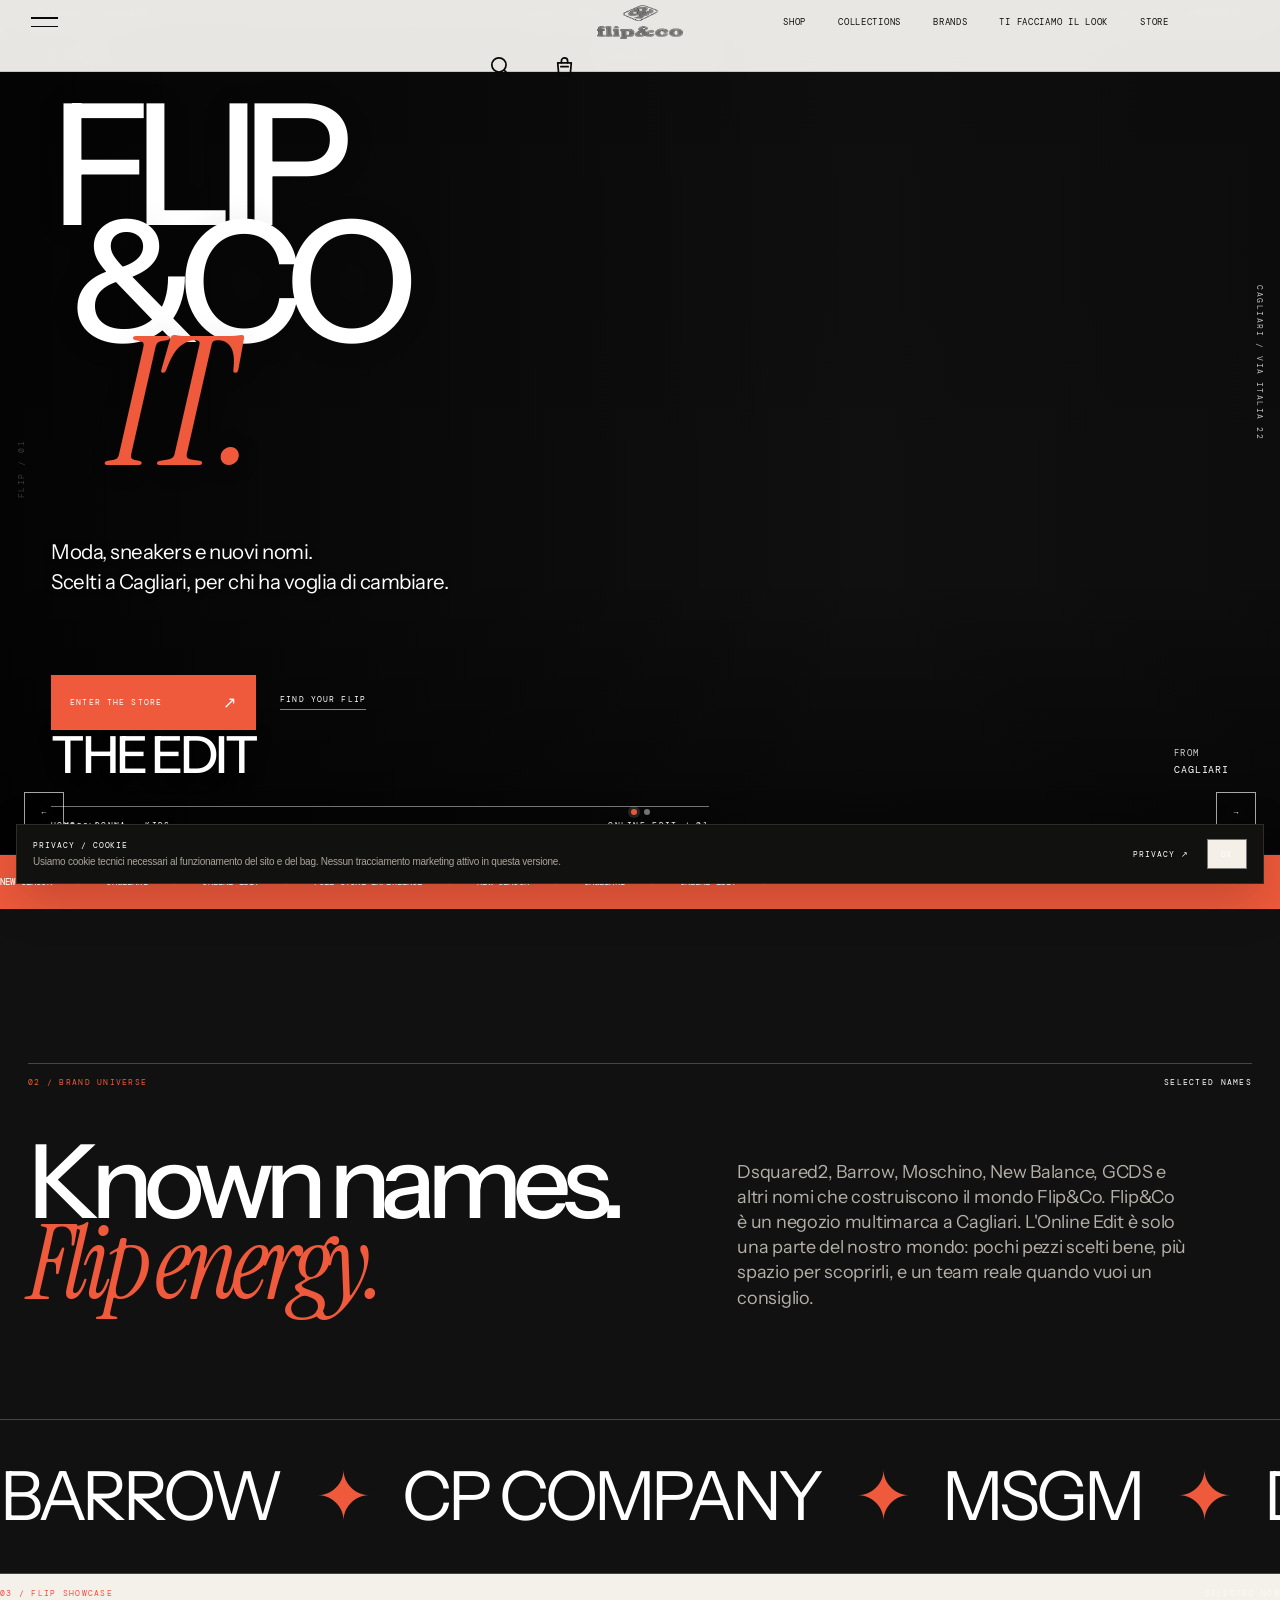
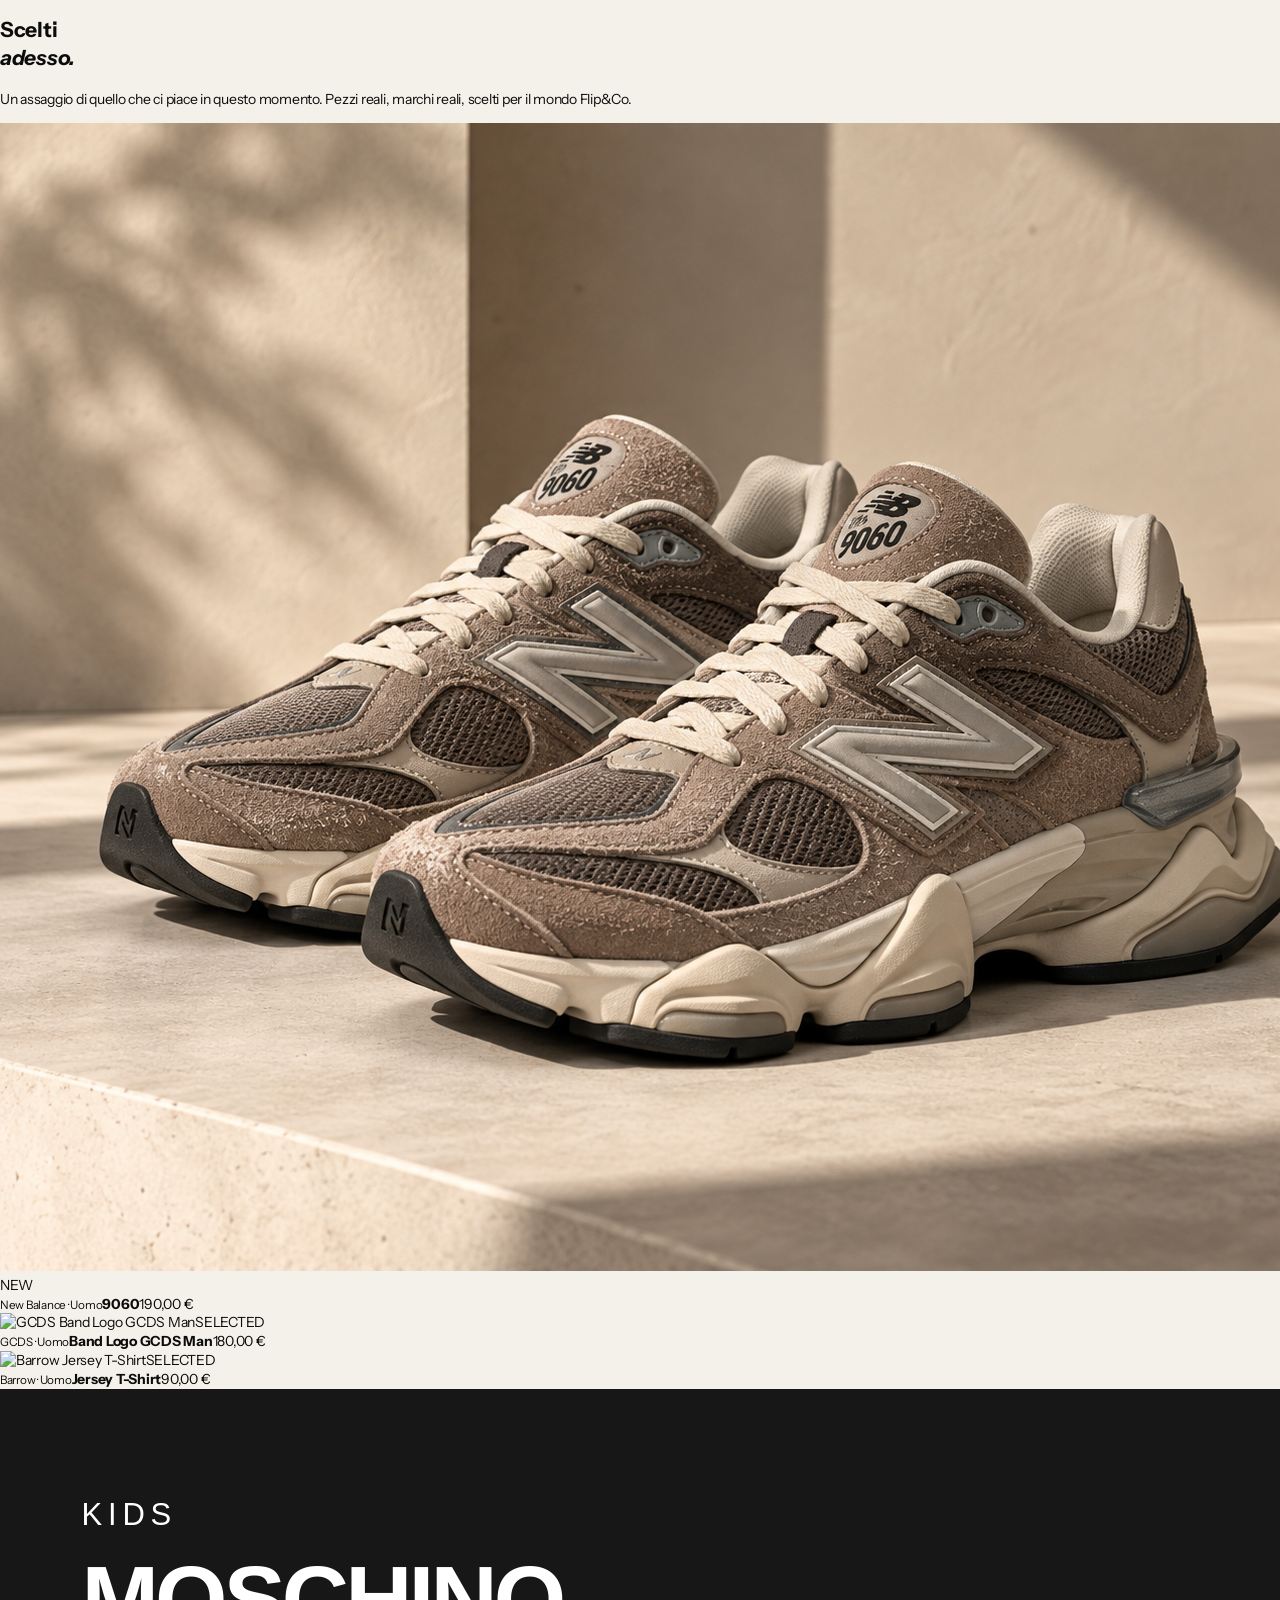
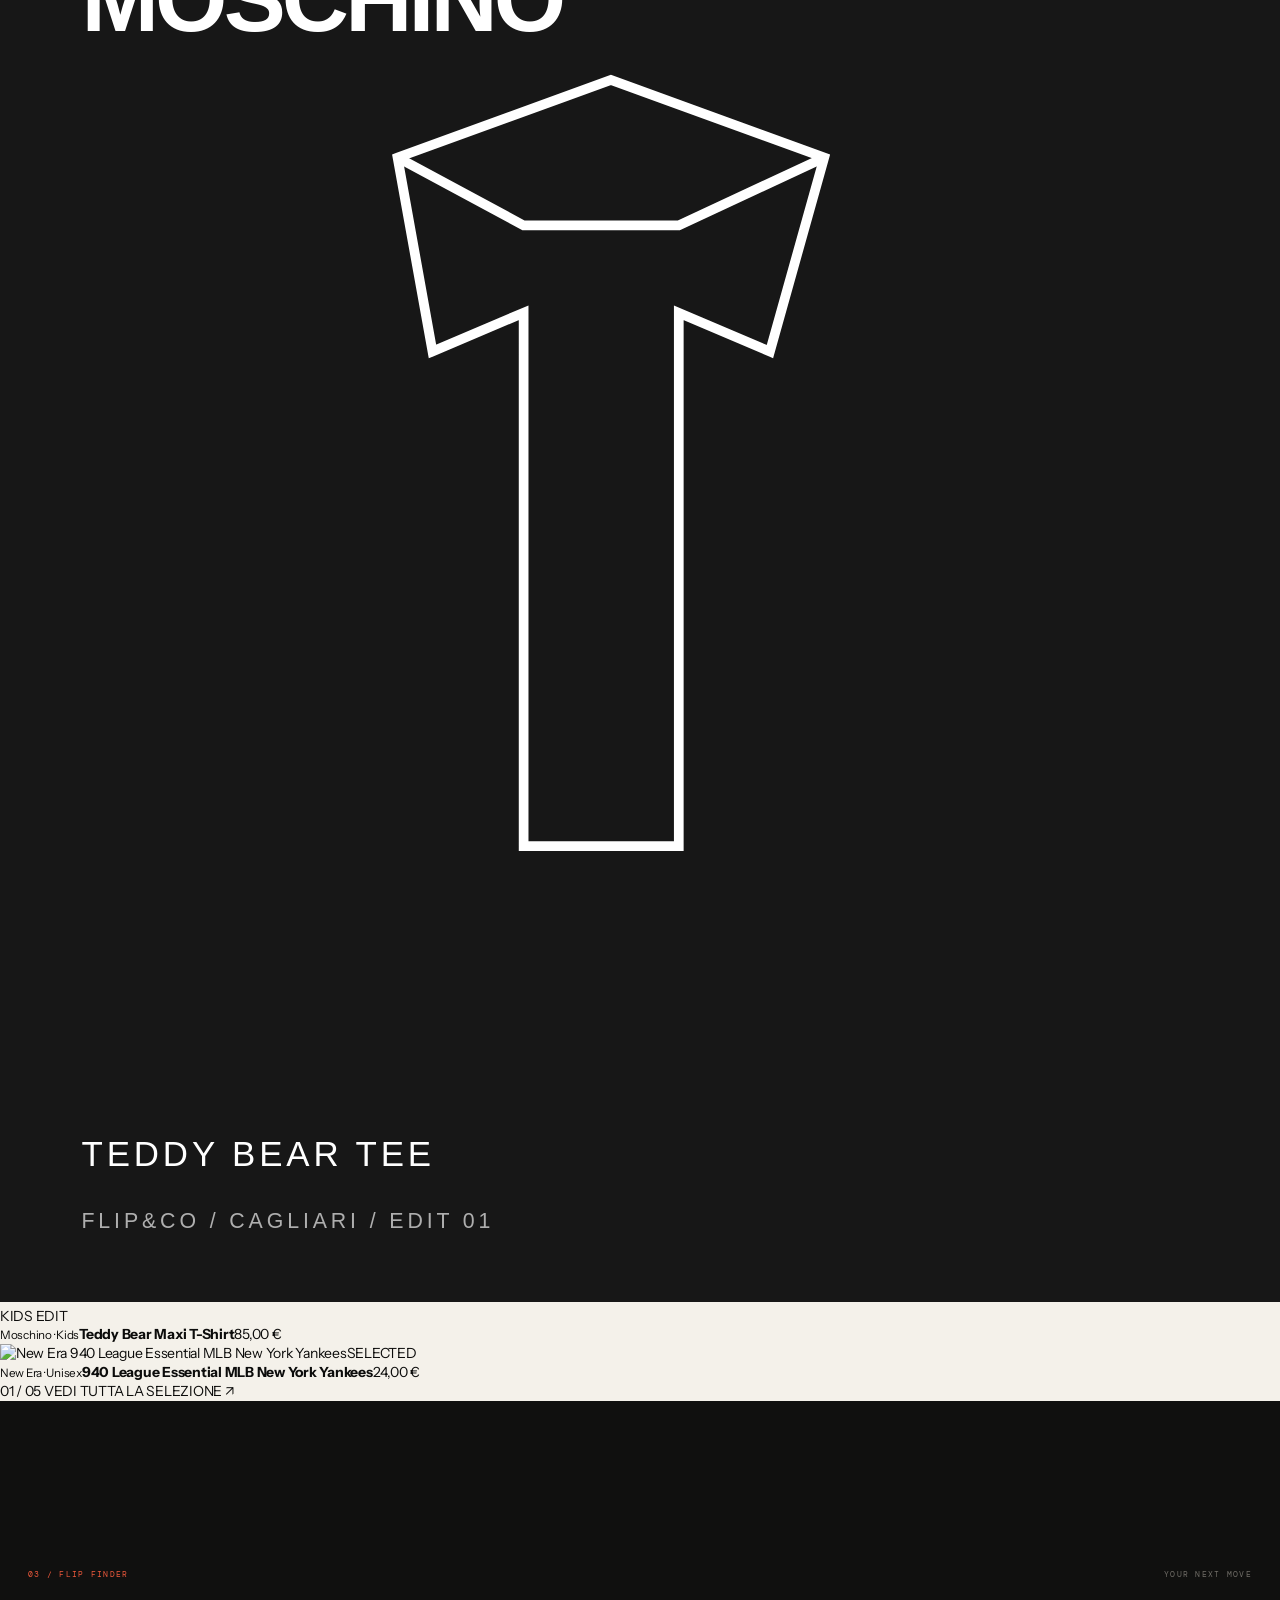
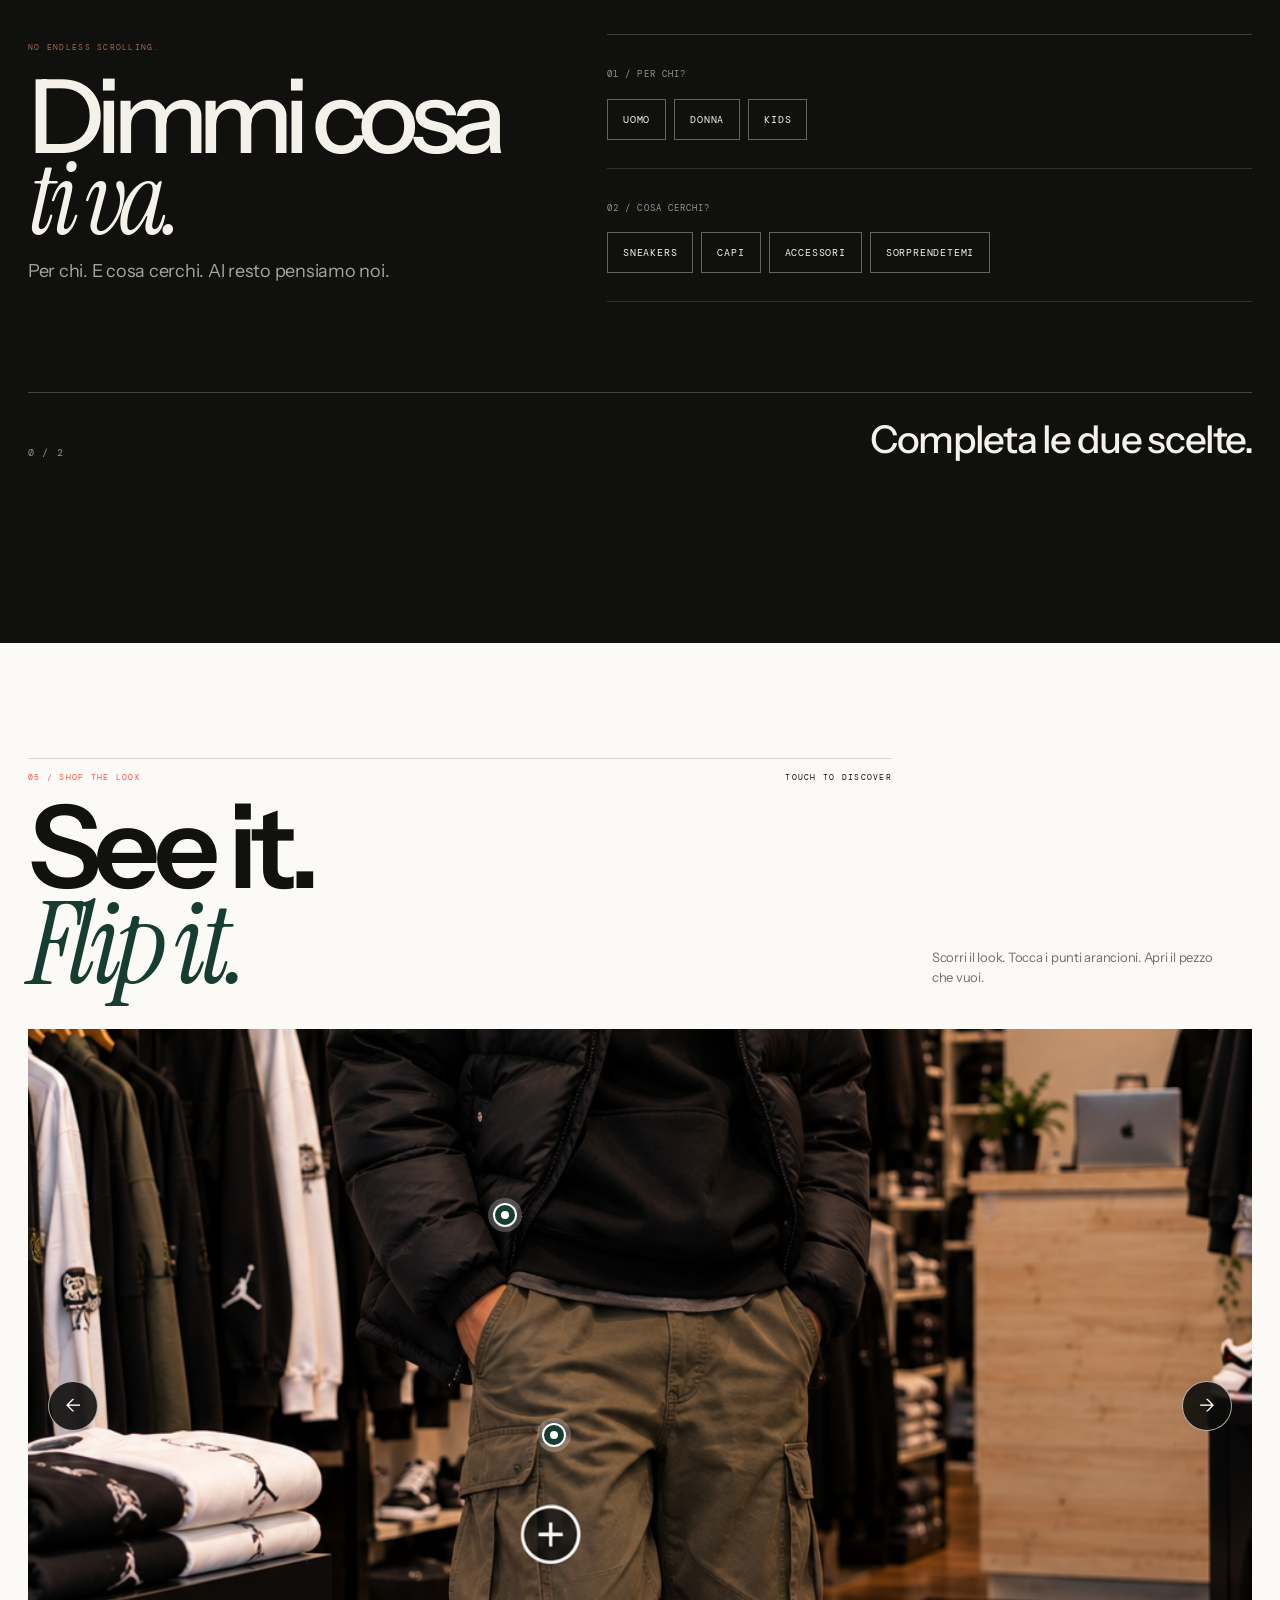
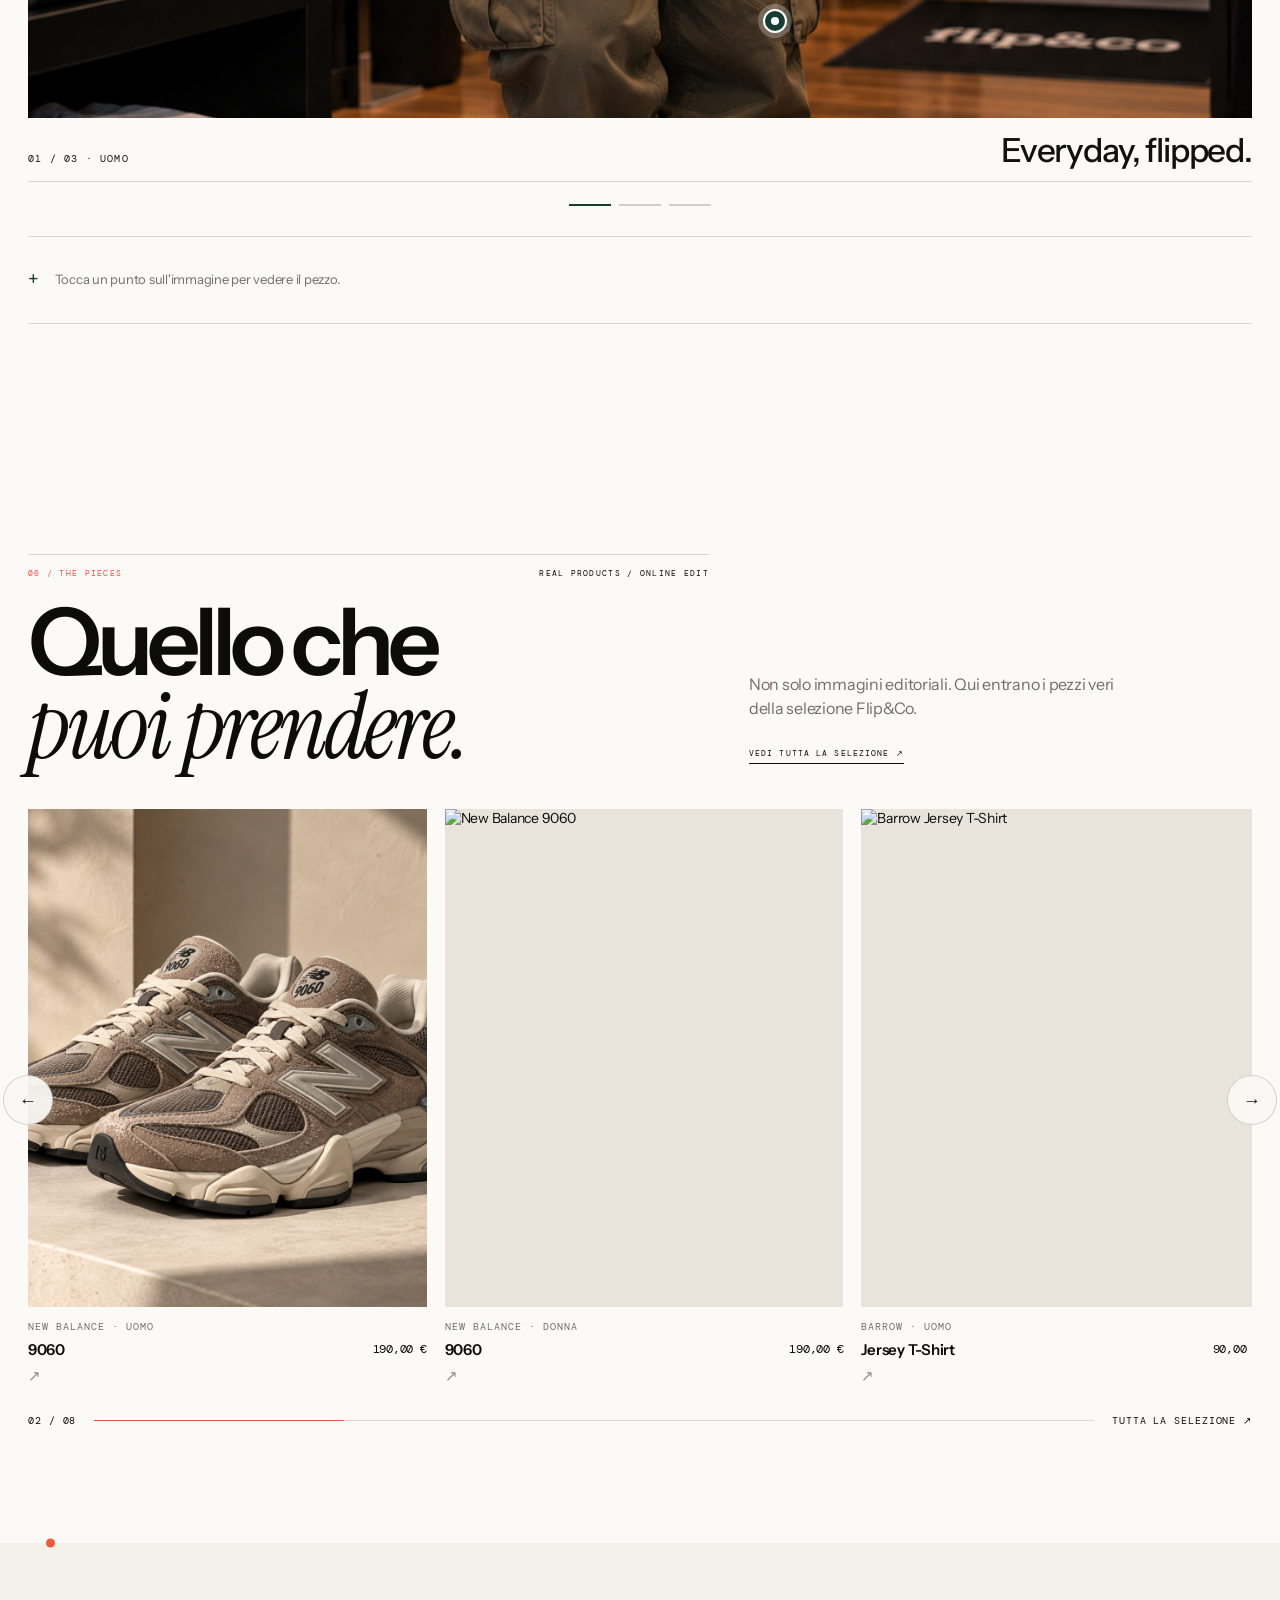
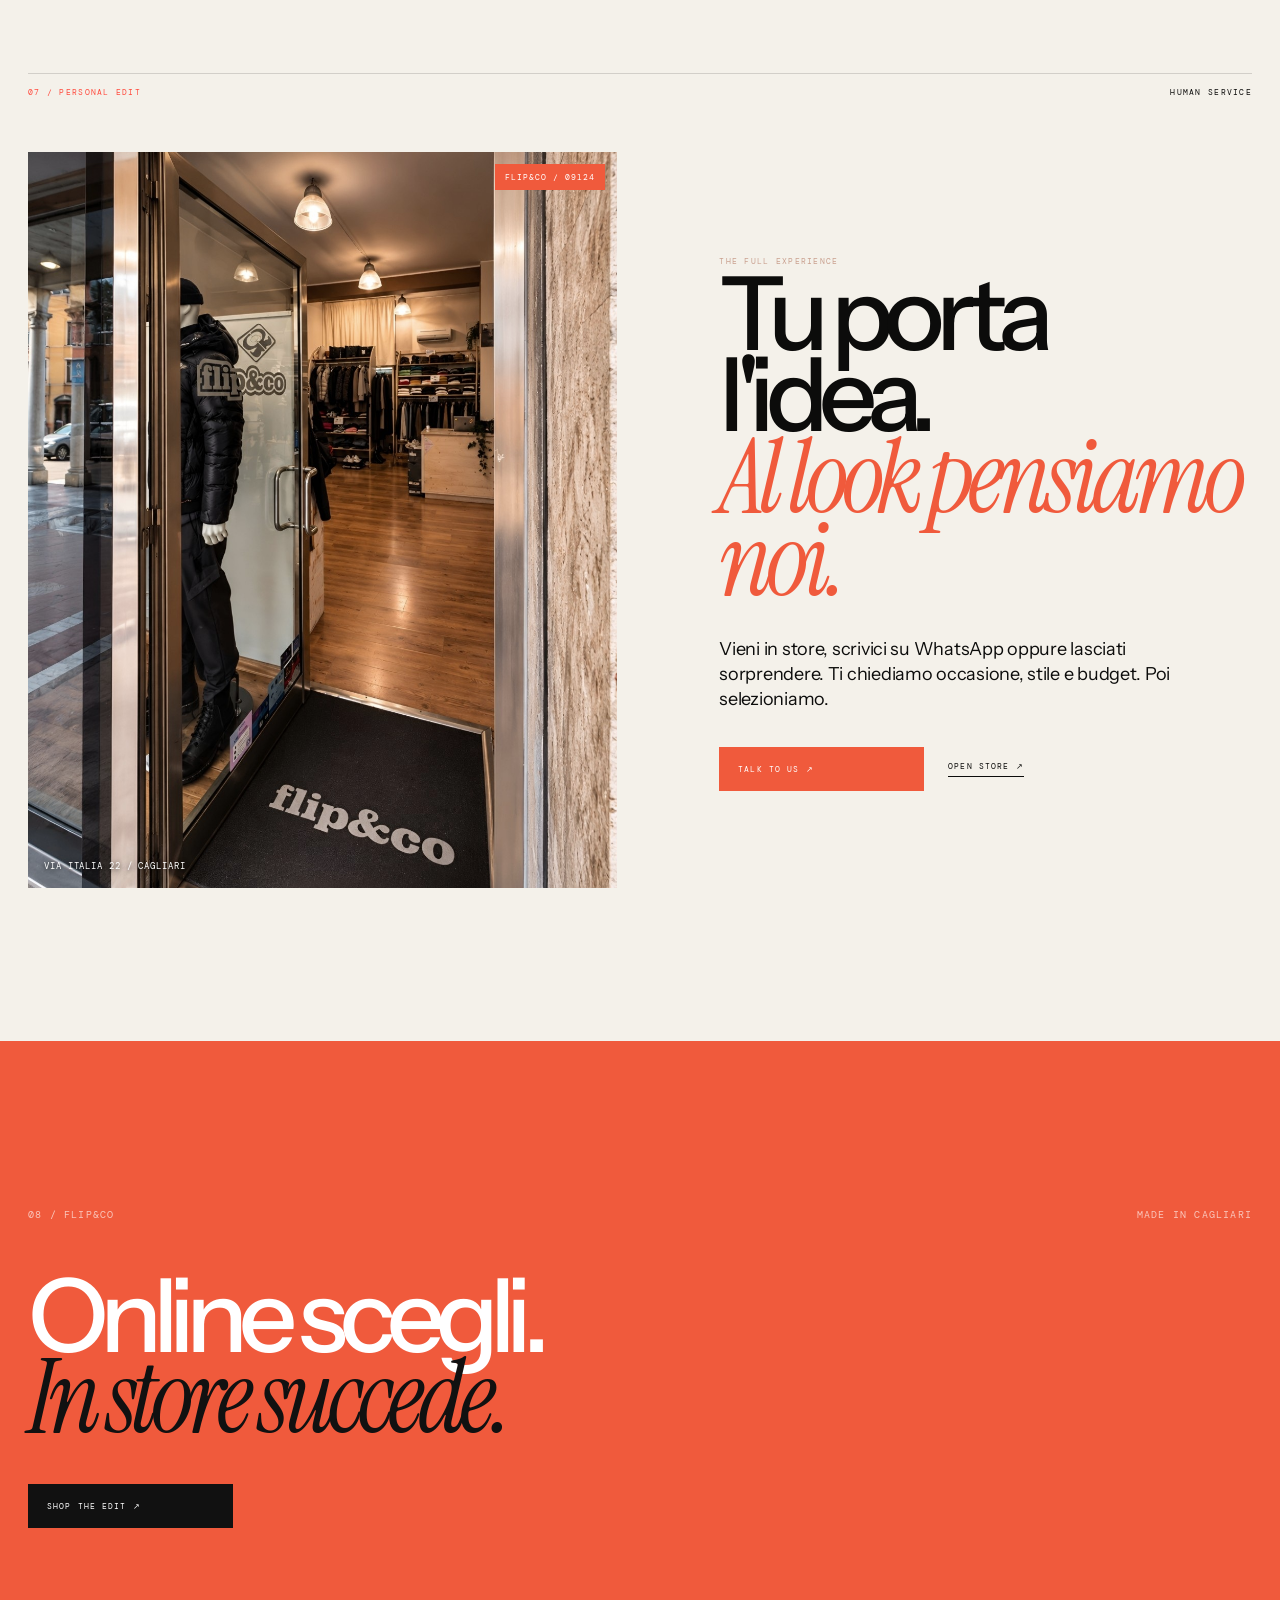
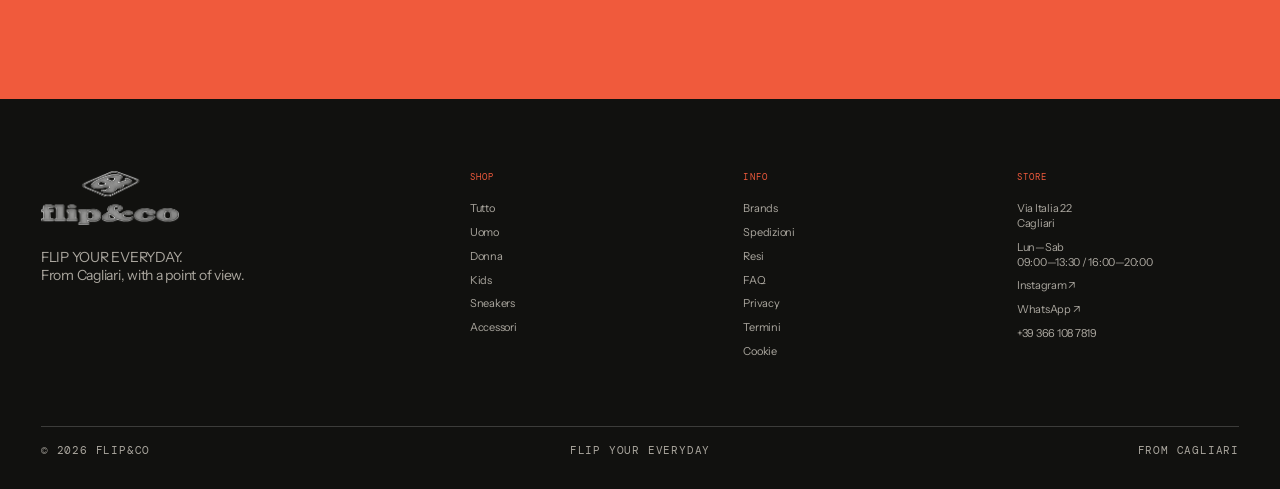
==== index.html @ a138a9e0 "Add files via upload" ====
<!DOCTYPE html>

<html lang="it">
<head>
<meta charset="utf-8"/><meta content="width=device-width,initial-scale=1,viewport-fit=cover" name="viewport"/>
<meta content="#f1eee7" name="theme-color"/><meta content="Flip&amp;Co Cagliari — moda, sneakers e nuovi nomi scelti con un punto di vista preciso." name="description"/>
<title>Flip&amp;Co — Cagliari / Flip your everyday.</title>
<link href="styles.css?v=52.6" rel="stylesheet"/><link href="home-v3.css?v=53.3" rel="stylesheet"/>
<meta content="Flip&amp;Co — Cagliari / Flip your everyday." property="og:title"/><meta content="Flip&amp;Co Cagliari — moda, sneakers e nuovi nomi scelti con un punto di vista preciso." property="og:description"/><meta content="website" property="og:type"/></head>
<body class="flip29-home" data-page="home">
<div id="siteHeader"></div>

<main>

<section class="f29-hero" id="top">
<div class="f29-hero-left">
<div class="f29-overline"><span>FLIP&amp;CO</span><span>CAGLIARI / ITALIA</span></div>
<div class="f29-hero-title"><span>FLIP</span><span>&amp;CO</span><em>IT.</em></div>
<p class="f29-hero-lead">Moda, sneakers e nuovi nomi.<br>Scelti a Cagliari, per chi ha voglia di cambiare.</p>
<div class="f29-hero-actions"><a class="f29-btn" href="shop.html">ENTER THE STORE <i>↗</i></a><a class="f29-textlink" href="#finder">FIND YOUR FLIP</a></div>
<div class="f29-hero-meta"><span>UOMO · DONNA · KIDS</span><span>ONLINE EDIT / 01</span></div><a class="f32-scroll" href="#finder"><span>SCROLL</span><i>↓</i></a>
</div>
<div class="f29-showcase" id="heroShowcase">
<div class="f29-showcase-top"><span>FLIP / 01</span><span id="heroIndex">01 / 02</span></div>
<a class="f29-showcase-image" href="shop.html" id="heroLink"><img alt="Flip&amp;Co editorial" id="heroImg" src="assets/editorial/home/flipco-uomo.jpg"/></a>
<div class="f29-showcase-caption"><div><small id="heroBrand">FLIP&amp;CO</small><strong id="heroName">THE EDIT</strong></div><div><small>FROM</small><b id="heroPrice">CAGLIARI</b></div></div>
<div class="f29-showcase-controls"><button aria-label="Precedente" id="heroPrev">←</button><div><i class="active"></i><i></i></div><button aria-label="Successivo" id="heroNext">→</button></div>
</div>
</section>
<div class="f29-ticker"><div>NEW SEASON <b>✦</b> CAGLIARI <b>✦</b> ONLINE EDIT <b>✦</b> FULL STORE EXPERIENCE <b>✦</b> NEW SEASON <b>✦</b> CAGLIARI <b>✦</b> ONLINE EDIT <b>✦</b></div></div>
<section class="f29-brand-wall">
<div class="wrap"><div class="f29-label f29-label-light"><span>02 / BRAND UNIVERSE</span><span>SELECTED NAMES</span></div><div class="f29-brand-intro"><h2>Known names.<br/><em>Flip energy.</em></h2><p>Dsquared2, Barrow, Moschino, New Balance, GCDS e altri nomi che costruiscono il mondo Flip&amp;Co. Flip&amp;Co è un negozio multimarca a Cagliari. L'Online Edit è solo una parte del nostro mondo: pochi pezzi scelti bene, più spazio per scoprirli, e un team reale quando vuoi un consiglio.</p></div></div>
<div class="f29-marquee"><div>BARROW <i>✦</i> CP COMPANY <i>✦</i> MSGM <i>✦</i> DSQUARED2 <i>✦</i> MOSCHINO <i>✦</i> NEW BALANCE <i>✦</i> GCDS <i>✦</i> NEW ERA <i>✦</i> PINKO <i>✦</i> </div></div>
</section>
</div>

<section class="f52-showcase" id="flipShowcase">
<div class="f52-showcase-inner">
  <div class="f52-showcase-head">
    <div class="f29-label f29-label-light"><span>03 / FLIP SHOWCASE</span><span>SELECTED NOW</span></div>
    <div class="f52-showcase-title">
      <h2>Scelti<br/><em>adesso.</em></h2>
      <p>Un assaggio di quello che ci piace in questo momento. Pezzi reali, marchi reali, scelti per il mondo Flip&amp;Co.</p>
    </div>
  </div>
  <div class="f52-showcase-viewport" aria-label="Flip Showcase">
    <div class="f52-showcase-grid" id="flipShowcaseGrid"></div>
  </div>
  <div class="f52-showcase-foot">
    <span id="flipShowcaseCount">01 / 05</span>
    <a href="shop.html">VEDI TUTTA LA SELEZIONE ↗</a>
  </div>
</div>
</section>

<section class="f29-finder" id="finder"><div class="wrap"><div class="f29-label f29-label-light"><span>03 / FLIP FINDER</span><span>YOUR NEXT MOVE</span></div><div class="f29-finder-grid"><div><p class="f29-mini">NO ENDLESS SCROLLING.</p><h2>Dimmi cosa<br/><em>ti va.</em></h2><p>Per chi. E cosa cerchi. Al resto pensiamo noi.</p></div><div class="f29-finder-ui"><div class="f29-fstep"><span>01 / PER CHI?</span><div data-finder="audience"><button data-value="Uomo">UOMO</button><button data-value="Donna">DONNA</button><button data-value="Kids">KIDS</button></div></div><div class="f29-fstep"><span>02 / COSA CERCHI?</span><div data-finder="need"><button data-value="sneaker">SNEAKERS</button><button data-value="apparel">CAPI</button><button data-value="accessory">ACCESSORI</button><button data-value="all">SORPRENDETEMI</button></div></div></div></div><div aria-live="polite" class="f29-result" id="finderResult"><div class="f29-result-head"><small>0 / 2</small><strong>Completa le due scelte.</strong></div><div class="f29-finder-selection" id="finderSelection"></div></div></div></section>

<section class="flip-lookbook" id="shop-the-look" aria-labelledby="shopLookTitle">
  <div class="wrap">
    <div class="flip-lookbook-head">
      <div>
        <div class="f29-label"><span>05 / SHOP THE LOOK</span><span>TOUCH TO DISCOVER</span></div>
        <h2 id="shopLookTitle">See it.<br><em>Flip it.</em></h2>
      </div>
      <p class="flip-lookbook-intro">Scorri il look. Tocca i punti arancioni. Apri il pezzo che vuoi.</p>
    </div>

    <div class="flip-lookbook-stage">
      <button class="flip-look-arrow flip-look-prev" type="button" aria-label="Look precedente">←</button>

      <div class="flip-look-viewport" data-lookbook>
        <div class="flip-look-track">
          <article class="flip-look-slide is-active" data-look="0" aria-label="Look Uomo">
            <div class="flip-look-image">
              <img src="assets/editorial/shop-the-look/look-uomo.jpg" alt="Look uomo" draggable="false">
              <button class="flip-hotspot" style="left:39%;top:27%" type="button" data-product-id="BARROW-TEE-01" aria-label="Scopri Barrow Jersey T-Shirt"></button>
              <button class="flip-hotspot" style="left:43%;top:59%" type="button" data-product-id="FLI-GCDS-BAND-MAN" aria-label="Scopri GCDS Band Logo"></button>
              <button class="flip-hotspot" style="left:61%;top:86%" type="button" data-product-id="NB9060-ERC" aria-label="Scopri New Balance 9060"></button>
            </div>
            <div class="flip-look-caption">
              <span>01 / 03 · UOMO</span>
              <strong>Everyday, flipped.</strong>
            </div>
          </article>

          <article class="flip-look-slide" data-look="1" aria-label="Look Donna">
            <div class="flip-look-image">
              <img src="assets/editorial/shop-the-look/look-donna.jpg" alt="Look donna" draggable="false">
              <button class="flip-hotspot" style="left:38%;top:39%" type="button" data-product-id="BARROW-DENIM-01" aria-label="Scopri Barrow Denim"></button>
              <button class="flip-hotspot" style="left:68%;top:60%" type="button" data-product-id="FLI-PINKO-LOVE-BAG" aria-label="Scopri Pinko Love Bag"></button>
              <button class="flip-hotspot" style="left:29%;top:77%" type="button" data-product-id="NB9060-ALP" aria-label="Scopri New Balance 9060"></button>
            </div>
            <div class="flip-look-caption">
              <span>02 / 03 · DONNA</span>
              <strong>Make it yours.</strong>
            </div>
          </article>

          <article class="flip-look-slide" data-look="2" aria-label="Look Kids">
            <div class="flip-look-image">
              <img src="assets/editorial/home/flipco-kids.jpg" alt="Look kids" draggable="false">
              <button class="flip-hotspot" style="left:45%;top:39%" type="button" data-product-id="DSQ2-PUFF-KIDS" aria-label="Scopri Dsquared2 Kids Puffer"></button>
              <button class="flip-hotspot" style="left:63%;top:70%" type="button" data-product-id="DSQ2-JEANS-KIDS" aria-label="Scopri Dsquared2 Kids Jeans"></button>
              <button class="flip-hotspot" style="left:29%;top:65%" type="button" data-product-id="MOSCHINO-TEDDY-TEE" aria-label="Scopri Moschino Teddy T-Shirt"></button>
            </div>
            <div class="flip-look-caption">
              <span>03 / 03 · KIDS</span>
              <strong>Small size. Big attitude.</strong>
            </div>
          </article>
        </div>
      </div>

      <button class="flip-look-arrow flip-look-next" type="button" aria-label="Look successivo">→</button>
    </div>

    <div class="flip-look-progress" aria-label="Navigazione look">
      <button class="is-active" type="button" data-look-dot="0" aria-label="Look 1"></button>
      <button type="button" data-look-dot="1" aria-label="Look 2"></button>
      <button type="button" data-look-dot="2" aria-label="Look 3"></button>
    </div>

    <div class="flip-look-product" id="lookProduct" aria-live="polite">
      <div class="flip-look-product-empty">
        <span>+</span>
        <p>Tocca un punto sull'immagine per vedere il pezzo.</p>
      </div>
    </div>
  </div>
</section>

<section class="f51-home-pieces" id="pieces" aria-labelledby="piecesTitle">
  <div class="wrap">
    <div class="f51-pieces-head">
      <div>
        <div class="f29-label"><span>06 / THE PIECES</span><span>REAL PRODUCTS / ONLINE EDIT</span></div>
        <h2 id="piecesTitle">Quello che<br/><em>puoi prendere.</em></h2>
      </div>
      <div class="f51-pieces-copy">
        <p>Non solo immagini editoriali. Qui entrano i pezzi veri della selezione Flip&amp;Co.</p>
        <a class="f29-underlink" href="shop.html">VEDI TUTTA LA SELEZIONE ↗</a>
      </div>
    </div>
    <div class="f51-pieces-carousel" aria-label="Prodotti selezionati">
      <button class="f51-pieces-arrow f51-pieces-prev" type="button" aria-label="Prodotto precedente">←</button>
      <div class="f51-pieces-viewport">
        <div class="f51-pieces-grid" id="homePiecesGrid" aria-live="polite"></div>
      </div>
      <button class="f51-pieces-arrow f51-pieces-next" type="button" aria-label="Prodotto successivo">→</button>
    </div>
    <div class="f51-pieces-nav">
      <span id="homePiecesProgress">01 / 08</span>
      <div class="f51-pieces-line" aria-hidden="true"><span id="homePiecesProgressBar"></span></div>
      <a href="shop.html">TUTTA LA SELEZIONE ↗</a>
    </div>
  </div>
</section>
<section class="f29-story wrap" id="look"><div class="f29-label"><span>07 / PERSONAL EDIT</span><span>HUMAN SERVICE</span></div><div class="f29-story-grid"><div class="f29-story-image"><span class="f31-anchor" id="store"></span><img alt="Flip&amp;Co store Cagliari" loading="lazy" src="assets/store-entrance.jpg"/><span>VIA ITALIA 22 / CAGLIARI</span></div><div class="f29-story-copy"><p class="f29-mini">THE FULL EXPERIENCE</p><h2>Tu porta<br/>l'idea.<br/><em>Al look pensiamo noi.</em></h2><p>Vieni in store, scrivici su WhatsApp oppure lasciati sorprendere. Ti chiediamo occasione, stile e budget. Poi selezioniamo.</p><div class="f29-story-actions"><a class="f29-btn f29-btn-dark" href="https://wa.me/393661087819?text=Ciao%20Flip%26Co%2C%20vorrei%20un%20consiglio%20per%20un%20look." rel="noopener" target="_blank">TALK TO US ↗</a><a class="f29-underlink" href="https://www.google.com/maps/search/?api=1&amp;query=Flip%26Co%20Via%20Italia%2022%20Cagliari" rel="noopener" target="_blank">OPEN STORE ↗</a></div></div></div></section>
<section class="f29-close"><div class="wrap"><div class="f29-close-top"><span>08 / FLIP&amp;CO</span><span>MADE IN CAGLIARI</span></div><h2>Online scegli.<br/><em>In store succede.</em></h2><a class="f29-btn f29-btn-light" href="shop.html">SHOP THE EDIT ↗</a></div></section>
</main>
<div id="siteFooter"></div><div id="cartRoot"></div>
<script src="js/data.js?v=52.6"></script><script src="js/commerce.js?v=52.6"></script><script src="js/site.js?v=53.0"></script><script src="js/home.js?v=53.3"></script>
</body></html>
---- styles.css ----
@import url('https://fonts.googleapis.com/css2?family=DM+Mono:wght@400;500&family=Instrument+Sans:wdth,wght@75..100,400..600&family=Instrument+Serif:ital@0;1&display=swap');
:root{--paper:#f1eee8;--white:#fff;--ink:#0a0a0a;--soft:#c9c4bb;--muted:#6e6b65;--line:#d7d2c9;--dark:#0b0b0b;--pad:clamp(16px,3vw,48px);--max:1600px;--ease:cubic-bezier(.2,.72,.2,1)}*{box-sizing:border-box}html{scroll-behavior:smooth}body{margin:0;background:var(--paper);color:var(--ink);font-family:'Instrument Sans',Arial,sans-serif;font-size:14px;line-height:1.35;-webkit-font-smoothing:antialiased}body.no-scroll{overflow:hidden}a{color:inherit;text-decoration:none}button,input{font:inherit;color:inherit}.wrap{width:min(calc(100% - 2 * var(--pad)),var(--max));margin:auto}.utility{height:28px;background:#0a0a0a;color:#aaa69f;display:flex;justify-content:space-between;align-items:center;padding:0 var(--pad);font:9px/1 'DM Mono',monospace;letter-spacing:.08em;text-transform:uppercase}.header{height:74px;background:rgba(241,238,232,.93);backdrop-filter:blur(18px);border-bottom:1px solid var(--line);position:sticky;top:0;z-index:60}.header-inner{height:100%;padding:0 var(--pad);display:grid;grid-template-columns:1fr auto 1fr;align-items:center}.brandmark img{display:block;width:112px;filter:brightness(0)}.menu-btn,.icon,.bag{border:0;background:none;padding:0;cursor:pointer}.menu-btn{width:42px;height:42px;display:grid;align-content:center;gap:7px}.menu-btn i{display:block;width:28px;height:1px;background:var(--ink);transition:.3s}.menu-btn[aria-expanded=true] i:first-child{transform:translateY(4px) rotate(45deg)}.menu-btn[aria-expanded=true] i:last-child{transform:translateY(-4px) rotate(-45deg)}.desktop-nav{display:flex;gap:34px;justify-self:center;font:10px/1 'DM Mono',monospace;letter-spacing:.12em;text-transform:uppercase}.desktop-nav a{position:relative}.desktop-nav a:after{content:'';position:absolute;left:0;right:100%;bottom:-8px;height:1px;background:var(--ink);transition:right .35s var(--ease)}.desktop-nav a:hover:after{right:0}.head-actions{display:flex;justify-self:end;align-items:center;gap:20px}.icon svg,.bag svg{width:22px;height:22px;fill:none;stroke:currentColor;stroke-width:1.4}.bag{display:flex;align-items:start;gap:5px}.bag b{font:10px 'DM Mono',monospace}.overlay{position:fixed;inset:0;background:rgba(0,0,0,.35);z-index:65;opacity:0;visibility:hidden;transition:.35s}.overlay.open{opacity:1;visibility:visible}.mega,.search{position:fixed;z-index:70;top:102px;left:0;right:0;background:var(--paper);border-bottom:1px solid var(--line);transform:translateY(-110%);visibility:hidden;transition:transform .5s var(--ease),visibility .5s}.mega.open,.search.open{transform:none;visibility:visible}.mega-top{display:flex;justify-content:space-between;align-items:center;font:10px 'DM Mono',monospace;letter-spacing:.14em}.mega-top button{border:0;background:none;font:10px 'DM Mono',monospace;letter-spacing:.14em;cursor:pointer}.mega-grid{padding:56px var(--pad) 70px;display:grid;grid-template-columns:1.3fr 1fr 1fr;gap:50px}.mega-grid small{font:9px 'DM Mono',monospace;color:var(--muted);letter-spacing:.15em}.mega-grid a{display:block;font-size:clamp(38px,5.3vw,82px);line-height:.83;letter-spacing:-.065em;margin-top:14px}.mega-note p{font-size:18px;line-height:1.2;margin:25px 0}.search-inner{padding:28px var(--pad) 60px}.search-inner>input{width:100%;border:0;border-bottom:1px solid var(--ink);background:none;outline:none;padding:24px 0 16px;font-size:clamp(40px,6vw,92px);line-height:.9;letter-spacing:-.07em}.search-row{display:grid;grid-template-columns:58px 1fr auto;align-items:center;gap:16px;border-bottom:1px solid var(--line);padding:12px 0}.search-row img{width:58px;height:70px;object-fit:cover;background:white}.search-row small,.search-row b{display:block}.search-row small{font:9px 'DM Mono',monospace;color:var(--muted);letter-spacing:.1em}.search-row b{font-size:14px;font-weight:600}.search-row strong{font-size:11px}.muted{color:var(--muted)}
/* common */.section-line{display:flex;justify-content:space-between;gap:20px;border-bottom:1px solid var(--line);padding-bottom:12px;font:9px 'DM Mono',monospace;letter-spacing:.13em;text-transform:uppercase;color:var(--muted)}.eyebrow{font:9px 'DM Mono',monospace;letter-spacing:.14em;text-transform:uppercase;color:var(--muted)}.arrow{display:inline-flex;align-items:center;gap:10px;width:max-content;border-bottom:1px solid currentColor;padding-bottom:8px;font:10px 'DM Mono',monospace;letter-spacing:.12em}.button{display:inline-flex;align-items:center;justify-content:center;gap:12px;border:0;padding:17px 20px;font:10px 'DM Mono',monospace;letter-spacing:.12em;cursor:pointer}.button.dark{background:var(--ink);color:#fff}.button.light{background:#fff;color:#000}.button.full{width:100%}
/* HOME HERO */.hero-stage{min-height:calc(100svh - 102px);display:grid;grid-template-columns:45% 55%;position:relative;overflow:hidden;background:#111;color:#fff}.hero-side{position:relative;z-index:3;padding:34px var(--pad) 42px;display:flex;flex-direction:column;justify-content:space-between}.hero-side .eyebrow{color:#888}.hero-title{font-size:clamp(64px,9vw,150px);line-height:.76;letter-spacing:-.085em}.hero-title span{display:block}.hero-title em{font-style:normal;font-size:.38em;letter-spacing:-.04em;display:block;margin-left:28%;color:#aaa}.hero-side-bottom{display:flex;justify-content:space-between;gap:30px;align-items:end}.hero-side-bottom p{margin:0;color:#a5a19a;font-size:12px;line-height:1.25}.hero-side-bottom .arrow{color:#fff}.hero-image{position:relative;overflow:hidden;background:#ebe8e2;display:block}.hero-image img{width:100%;height:100%;object-fit:cover;display:block;filter:saturate(.82);transform:scale(1.01);transition:transform 1.3s var(--ease)}.hero-image:hover img{transform:scale(1.04)}.hero-frame{position:absolute;inset:24px;border:1px solid rgba(255,255,255,.35);pointer-events:none}.hero-product{position:absolute;left:28px;right:28px;bottom:30px;z-index:2;text-shadow:0 2px 14px rgba(0,0,0,.2)}.hero-product small{font:9px 'DM Mono',monospace;letter-spacing:.12em}.hero-product h1{font-size:clamp(32px,4vw,65px);line-height:.82;letter-spacing:-.065em;margin:10px 0 18px;max-width:700px}.hero-product span{font:10px 'DM Mono',monospace;letter-spacing:.12em;border-bottom:1px solid #fff;padding-bottom:7px}.hero-counter{position:absolute;top:30px;right:28px;font:10px 'DM Mono',monospace;z-index:3}.hero-stamp{position:absolute;right:20px;bottom:20px;z-index:5;writing-mode:vertical-rl;transform:rotate(180deg);font:8px 'DM Mono',monospace;letter-spacing:.16em;color:#77736d}.hero-stamp span{color:#111}
/* HOME BODY */.manifesto{padding:clamp(110px,15vw,220px) 0}.manifesto-grid{display:grid;grid-template-columns:1.15fr .85fr;gap:8vw;margin-top:55px}.manifesto h2{font-size:clamp(75px,11vw,180px);line-height:.73;letter-spacing:-.09em;margin:0}.manifesto h2 i,.page-hero h1 i,.closing-home h2 i{font-style:normal;color:#77736d}.manifesto p{font-size:clamp(19px,2vw,28px);line-height:1.12;letter-spacing:-.03em;max-width:550px;margin:0 0 35px}.new-edit{padding-bottom:160px}.edit-grid{display:grid;grid-template-columns:1.1fr .9fr;gap:12px;margin-top:24px}.edit-card{display:block}.edit-card.offset{margin-top:110px}.edit-img{background:#fff;overflow:hidden;aspect-ratio:4/5}.edit-card img{width:100%;height:100%;object-fit:cover;display:block;transition:transform .9s var(--ease)}.edit-card:hover img{transform:scale(1.025)}.edit-meta{padding:13px 0 0;border-top:1px solid var(--ink);display:grid;grid-template-columns:1fr auto;gap:8px}.edit-meta small{font:9px 'DM Mono',monospace;color:var(--muted)}.edit-meta b{grid-column:1/-1;font-size:clamp(24px,3vw,46px);line-height:.88;letter-spacing:-.055em}.edit-meta span{grid-column:1/-1;font:9px 'DM Mono',monospace;letter-spacing:.1em}.rail-section{padding:0 0 160px;overflow:hidden}.rail-head{display:flex;justify-content:space-between;align-items:end}.rail-head h2{font-size:clamp(62px,8vw,125px);line-height:.72;letter-spacing:-.08em;margin:28px 0 0}.rail{display:grid;grid-auto-flow:column;grid-auto-columns:minmax(280px,27vw);gap:12px;overflow:auto;padding:50px max(var(--pad),calc((100vw - var(--max))/2 + var(--pad))) 12px;scrollbar-width:none}.rail::-webkit-scrollbar{display:none}.rail-card{position:relative}.rail-no{font:9px 'DM Mono',monospace;color:var(--muted);margin-bottom:8px}.rail-img{background:#fff;aspect-ratio:3/4;overflow:hidden}.rail-img img{width:100%;height:100%;object-fit:cover;display:block;transition:transform .8s var(--ease)}.rail-card:hover img{transform:scale(1.025)}.rail-info{padding-top:11px}.rail-info small,.rail-info b{display:block}.rail-info small{font:9px 'DM Mono',monospace;color:var(--muted)}.rail-info b{font-size:14px;margin-top:4px}.statement-dark{background:#0b0b0b;color:#fff;padding:clamp(110px,15vw,210px) 0}.statement-dark .section-line{border-color:#292929;color:#777}.dark-grid{display:grid;grid-template-columns:1.3fr .7fr;gap:10vw;align-items:end;margin-top:60px}.giant{font-size:clamp(90px,15vw,240px);line-height:.68;letter-spacing:-.1em}.giant em{font-style:normal;color:#888}.dark-grid p{font-size:clamp(20px,2vw,30px);line-height:1.05;letter-spacing:-.035em;margin:0 0 40px}.worlds{padding:160px 0}.world-links{margin-top:35px;border-top:1px solid var(--ink)}.world-links a{display:grid;grid-template-columns:60px 1fr 30px;align-items:center;border-bottom:1px solid var(--ink);padding:22px 0}.world-links small{font:9px 'DM Mono',monospace;color:var(--muted)}.world-links strong{font-size:clamp(48px,8vw,120px);line-height:.8;letter-spacing:-.075em;font-weight:600}.world-links i{font-style:normal;font-size:24px;transition:transform .3s}.world-links a:hover i{transform:translate(5px,-5px)}.brands-home{display:grid;grid-template-columns:.75fr 1.25fr;gap:8vw;padding-bottom:170px}.brand-home-head h2{font-size:clamp(58px,7vw,110px);line-height:.73;letter-spacing:-.08em;margin:30px 0 45px}.brand-list{border-top:1px solid var(--ink)}.brand-list a{display:grid;grid-template-columns:45px 1fr 30px;align-items:center;border-bottom:1px solid var(--ink);padding:17px 0}.brand-list span{font:9px 'DM Mono',monospace;color:var(--muted)}.brand-list b{font-size:clamp(26px,3.3vw,52px);letter-spacing:-.055em}.brand-list i{font-style:normal}.store-section{display:grid;grid-template-columns:1.1fr .9fr;background:#ddd8cf}.store-photo{position:relative;min-height:720px;background:#fff;overflow:hidden}.store-photo img{width:100%;height:100%;object-fit:cover;display:block;filter:grayscale(.08)}.store-photo span{position:absolute;left:18px;bottom:18px;background:#f1eee8;padding:9px 11px;font:9px 'DM Mono',monospace;letter-spacing:.12em}.store-copy{padding:clamp(45px,7vw,110px);display:flex;flex-direction:column;justify-content:end}.store-copy h2{font-size:clamp(62px,8vw,125px);line-height:.72;letter-spacing:-.085em;margin:28px 0}.store-copy p{font-size:18px;line-height:1.15;max-width:520px}.store-data{display:grid;grid-template-columns:auto 1fr;gap:8px 25px;margin:35px 0;font:9px 'DM Mono',monospace;letter-spacing:.09em}.store-data span{color:var(--muted)}.closing-home{background:#0b0b0b;color:#fff;padding:clamp(110px,16vw,220px) 0}.closing-home .section-line{border-color:#292929;color:#777}.closing-home h2{font-size:clamp(100px,16vw,260px);line-height:.65;letter-spacing:-.1em;margin:35px 0 60px}
/* FOOTER */.footer{background:#0b0b0b;color:#fff;padding:90px var(--pad) 24px}.footer-main{max-width:var(--max);margin:auto;display:grid;grid-template-columns:2fr 1fr 1fr 1fr;gap:40px;padding-bottom:100px}.footer-brand img{width:145px;filter:invert(1)}.footer-brand p{color:#777;line-height:1.3;margin-top:22px}.footer small{display:block;color:#666;font:9px 'DM Mono',monospace;letter-spacing:.13em;margin-bottom:18px}.footer a,.footer span{display:block;font-size:11px;margin-bottom:10px}.footer>div:last-child{margin:auto}.footer-bottom{max-width:var(--max);border-top:1px solid #292929;padding-top:16px;display:grid;grid-template-columns:1fr 1fr 1fr;color:#666;font:8px 'DM Mono',monospace;letter-spacing:.1em;text-transform:uppercase}.footer-bottom span:nth-child(2){text-align:center}.footer-bottom span:last-child{text-align:right}
/* SHOP */.page-hero{padding:clamp(90px,12vw,190px) 0 75px}.page-hero h1{font-size:clamp(90px,14vw,220px);line-height:.7;letter-spacing:-.1em;margin:28px 0 45px}.page-hero p{font-size:20px;max-width:620px;line-height:1.1}.shop-bar{display:flex;justify-content:space-between;align-items:center;border-top:1px solid var(--ink);border-bottom:1px solid var(--ink);padding:12px 0;margin-bottom:18px}.filter-group{display:flex;gap:7px;flex-wrap:wrap}.filter-group button,.shop-sort button{border:0;background:none;padding:8px 0;margin-right:18px;font:9px 'DM Mono',monospace;letter-spacing:.12em;cursor:pointer}.filter-group button.active{border-bottom:1px solid var(--ink)}.shop-sort{display:flex;align-items:center;gap:15px}.shop-sort button{margin:0;color:var(--muted)}.shop-grid{display:grid;grid-template-columns:repeat(3,1fr);gap:58px 12px;padding-bottom:160px}.shop-img{position:relative;background:#fff;overflow:hidden;aspect-ratio:4/5}.shop-img img{width:100%;height:100%;object-fit:cover;display:block;transition:transform .8s var(--ease)}.shop-card:hover img{transform:scale(1.025)}.shop-img span{position:absolute;top:12px;left:12px;background:var(--paper);padding:7px 9px;font:8px 'DM Mono',monospace;letter-spacing:.1em}.shop-meta{display:grid;grid-template-columns:1fr auto;gap:12px;padding-top:12px}.shop-meta small,.shop-meta b{display:block}.shop-meta small{font:9px 'DM Mono',monospace;color:var(--muted)}.shop-meta b{font-size:14px;margin-top:5px;font-weight:600;line-height:1.05}.shop-meta strong{font-size:11px;font-weight:600}.empty-grid{grid-column:1/-1;padding:120px 0;color:var(--muted)}
/* COLLECTIONS */.collection-list{padding-bottom:160px}.collection-row{display:grid;grid-template-columns:1fr 1fr;min-height:620px;border-top:1px solid var(--ink)}.collection-row:nth-child(even) .collection-copy{order:2}.collection-row:nth-child(even) .collection-image{order:1}.collection-copy{padding:60px 7vw 60px 0;display:flex;flex-direction:column;justify-content:end}.collection-copy small{font:9px 'DM Mono',monospace;color:var(--muted)}.collection-copy h2{font-size:clamp(65px,9vw,145px);line-height:.7;letter-spacing:-.09em;margin:22px 0}.collection-copy p{font-size:18px;max-width:480px}.collection-copy span{font:9px 'DM Mono',monospace;letter-spacing:.12em;border-bottom:1px solid var(--ink);padding-bottom:8px;width:max-content;margin-top:20px}.collection-image{background:#fff;overflow:hidden}.collection-image img{width:100%;height:100%;object-fit:cover;display:block;transition:transform 1s var(--ease)}.collection-row:hover img{transform:scale(1.025)}
/* COLLECTION DETAIL */.collection-head{display:grid;grid-template-columns:1fr 1fr;min-height:80svh}.collection-head>div:first-child{padding:clamp(50px,7vw,110px) var(--pad);display:flex;flex-direction:column;justify-content:end}.collection-head h1{font-size:clamp(90px,13vw,210px);line-height:.68;letter-spacing:-.1em;margin:25px 0}.collection-head p{font-size:20px;max-width:500px}.collection-feature{background:#fff;overflow:hidden}.collection-feature img{width:100%;height:100%;object-fit:cover;display:block}.collection-products{padding:100px var(--pad) 160px;max-width:var(--max);margin:auto}.collection-grid{display:grid;grid-template-columns:repeat(3,1fr);gap:55px 12px;margin-top:20px}.collection-grid img{width:100%;aspect-ratio:4/5;object-fit:cover;background:#fff;display:block}.collection-grid small,.collection-grid b{display:block}.collection-grid small{font:9px 'DM Mono',monospace;color:var(--muted);margin-top:10px}.collection-grid b{font-size:13px;margin-top:4px}
/* BRAND */.brands-page{padding-bottom:170px}.brands-page>a{display:grid;grid-template-columns:50px 1fr 90px 30px;align-items:center;border-bottom:1px solid var(--ink);padding:18px 0}.brands-page>a:first-child{border-top:1px solid var(--ink)}.brands-page span,.brands-page small{font:9px 'DM Mono',monospace;color:var(--muted)}.brands-page h2{font-size:clamp(45px,7vw,110px);line-height:.8;letter-spacing:-.075em;margin:0}.brands-page i{font-style:normal}
/* PDP */.pdp{display:grid;grid-template-columns:1.18fr .82fr;min-height:calc(100svh - 74px)}.pdp-media{position:sticky;top:74px;height:calc(100svh - 74px);background:#fff;overflow:hidden}.pdp-media img{width:100%;height:100%;object-fit:cover;display:block}.pdp-index{position:absolute;top:20px;left:20px;z-index:2;background:rgba(241,238,232,.85);padding:8px;font:8px 'DM Mono',monospace;letter-spacing:.1em}.pdp-info{padding:clamp(40px,6vw,100px) var(--pad);display:flex;flex-direction:column}.pdp-kicker{font:9px 'DM Mono',monospace;letter-spacing:.12em;color:var(--muted)}.pdp-brand{font-size:16px;margin-top:45px}.pdp-info h1{font-size:clamp(60px,7vw,115px);line-height:.72;letter-spacing:-.09em;margin:12px 0 20px}.pdp-price{font-size:18px;font-weight:600}.pdp-desc{font-size:15px;color:var(--muted);max-width:520px;line-height:1.45;margin:22px 0 40px}.size-head{display:flex;justify-content:space-between;border-top:1px solid var(--ink);padding-top:13px;font:9px 'DM Mono',monospace;letter-spacing:.12em}.size-head a{color:var(--muted)}.sizes{display:grid;grid-template-columns:repeat(4,1fr);gap:5px;margin:12px 0 15px}.size{border:1px solid var(--line);background:transparent;padding:13px 5px;cursor:pointer;font:10px 'DM Mono',monospace}.size:disabled{opacity:.25;cursor:not-allowed}.size.selected{background:var(--ink);color:#fff;border-color:var(--ink)}.added{min-height:18px;margin:10px 0;color:var(--muted);font:9px 'DM Mono',monospace}.delivery{border-top:1px solid var(--line);border-bottom:1px solid var(--line);margin:28px 0}.delivery div{display:grid;grid-template-columns:1fr 1fr;padding:15px 0;border-bottom:1px solid var(--line);font:9px 'DM Mono',monospace}.delivery div:last-child{border-bottom:0}.delivery span{color:var(--muted)}details{border-bottom:1px solid var(--line);padding:16px 0}summary{cursor:pointer;font:9px 'DM Mono',monospace;letter-spacing:.12em}details p{color:var(--muted);font-size:13px;line-height:1.6}.whatsapp-link{margin-top:24px;font:9px 'DM Mono',monospace;text-decoration:underline;letter-spacing:.1em}
/* CART */.cart-backdrop{position:fixed;inset:0;background:rgba(0,0,0,.35);z-index:90;opacity:0;pointer-events:none;transition:.25s}.cart-backdrop.open{opacity:1;pointer-events:auto}.cart{position:fixed;z-index:91;right:0;top:0;width:min(540px,100%);height:100dvh;background:var(--paper);transform:translateX(100%);transition:transform .5s var(--ease);display:flex;flex-direction:column}.cart.open{transform:none}.cart-top{height:74px;border-bottom:1px solid var(--line);padding:0 var(--pad);display:flex;justify-content:space-between;align-items:center;font:9px 'DM Mono',monospace;letter-spacing:.13em}.cart-top button{border:0;background:none;font:9px 'DM Mono',monospace;cursor:pointer}.cart-list{overflow:auto}.cart-row{display:grid;grid-template-columns:82px 1fr;gap:15px;padding:17px var(--pad);border-bottom:1px solid var(--line)}.cart-row img{width:82px;height:104px;object-fit:cover;background:#fff}.cart-row small,.cart-row b,.cart-row span{display:block}.cart-row small{font:9px 'DM Mono',monospace;color:var(--muted)}.cart-row b{font-size:13px;margin:5px 0}.cart-row span{font-size:11px;color:var(--muted)}.cart-row button{border:0;background:none;padding:0;margin-top:12px;text-decoration:underline;font:9px 'DM Mono',monospace}.cart-empty{padding:90px var(--pad);color:var(--muted)}.cart-empty span{font-size:100px;line-height:.7;display:block;color:var(--ink)}.cart-bottom{margin-top:auto;border-top:1px solid var(--line);padding:20px var(--pad)}.cart-bottom>div{display:flex;justify-content:space-between;margin-bottom:16px;font:11px 'DM Mono',monospace}.cart-bottom small{display:block;color:var(--muted);font-size:9px;margin-top:10px}
/* CHECKOUT / LEGAL */.checkout{padding:90px 0 160px}.checkout h1,.legal h1{font-size:clamp(85px,13vw,210px);line-height:.7;letter-spacing:-.1em;margin:30px 0 80px}.checkout-grid{display:grid;grid-template-columns:1fr 1fr;gap:9vw}.form{display:grid;gap:10px}.form label{font:9px 'DM Mono',monospace;letter-spacing:.12em;color:var(--muted);margin-top:10px}.form input{width:100%;border:1px solid var(--line);background:#fff;padding:15px;outline:none}.form input:focus{border-color:var(--ink)}.form .two{display:grid;grid-template-columns:1fr 1fr;gap:10px}.form-note{font:9px 'DM Mono',monospace;color:var(--muted)}.order-summary{border-top:1px solid var(--ink)}.summary-row{display:flex;justify-content:space-between;gap:20px;border-bottom:1px solid var(--line);padding:15px 0;font-size:11px}.summary-row span{display:grid;gap:5px}.summary-row small{font:9px 'DM Mono',monospace;color:var(--muted)}.summary-total{display:flex;justify-content:space-between;padding:20px 0;font:13px 'DM Mono',monospace}.confirmation{padding:100px 0 170px}.confirm-grid{display:grid;grid-template-columns:1.2fr .8fr;gap:10vw;margin-top:80px}.confirm-number{font:10px 'DM Mono',monospace;color:var(--muted)}.confirmation h1{font-size:clamp(90px,14vw,220px);line-height:.68;letter-spacing:-.1em;margin:28px 0}.confirmation h1 i{font-style:normal;color:#777}.confirm-grid>div:last-child{align-self:end}.confirm-grid p{font-size:20px;line-height:1.1;max-width:500px;margin-bottom:35px}.legal{padding:90px 0 170px}.legal-intro{font-size:24px;max-width:700px;line-height:1.1;margin:0 0 100px}.legal-body{max-width:850px}.legal-body section{border-top:1px solid var(--ink);padding:25px 0 40px}.legal-body h2{font-size:30px;letter-spacing:-.04em;margin:0 0 18px}.legal-body p{font-size:15px;color:var(--muted);line-height:1.7;margin:0}.admin{padding:100px 0 180px}.admin h1{font-size:clamp(90px,14vw,220px);line-height:.68;letter-spacing:-.1em}.admin p{font-size:20px;max-width:600px;margin:40px 0}.admin pre{background:#fff;padding:20px;white-space:pre-wrap;margin:30px 0;font:11px 'DM Mono',monospace;max-height:500px;overflow:auto}
/* responsive */
@media(max-width:900px){.desktop-nav{display:none}.hero-stage{grid-template-columns:1fr;min-height:auto}.hero-side{min-height:50svh}.hero-image{height:67svh;min-height:500px}.hero-stamp{display:none}.manifesto-grid,.dark-grid,.brands-home{grid-template-columns:1fr;gap:50px}.edit-grid{grid-template-columns:1fr}.edit-card.offset{margin-top:60px}.store-section{grid-template-columns:1fr}.store-photo{min-height:70svh}.collection-row{grid-template-columns:1fr;min-height:auto}.collection-row:nth-child(even) .collection-copy{order:1}.collection-row:nth-child(even) .collection-image{order:2}.collection-copy{padding:60px 0}.collection-image{min-height:70svh}.collection-head{grid-template-columns:1fr}.collection-head>div:first-child{min-height:65svh}.collection-feature{min-height:65svh}.collection-grid{grid-template-columns:repeat(2,1fr)}.pdp{display:block}.pdp-media{position:relative;top:auto;height:auto;aspect-ratio:4/5}.pdp-info{padding:45px var(--pad) 100px}.checkout-grid,.confirm-grid{grid-template-columns:1fr}.footer-main{grid-template-columns:1fr 1fr}.footer-brand{grid-column:1/-1}}
@media(max-width:560px){:root{--pad:16px}.utility{overflow:hidden;gap:25px;justify-content:flex-start;white-space:nowrap}.utility span:nth-child(3){display:none}.header{height:68px}.mega,.search{top:96px}.brandmark img{width:104px}.head-actions{gap:14px}.hero-side{min-height:46svh;padding-top:24px}.hero-title{font-size:clamp(58px,17vw,90px)}.hero-side-bottom{align-items:end}.hero-side-bottom p{font-size:11px}.hero-image{height:66svh;min-height:470px}.hero-frame{inset:12px}.hero-product{left:17px;right:17px;bottom:20px}.hero-product h1{font-size:38px}.hero-counter{top:18px;right:17px}.manifesto{padding:100px 0}.manifesto-grid{margin-top:38px}.manifesto h2{font-size:clamp(68px,20vw,100px)}.manifesto p{font-size:19px}.new-edit{padding-bottom:110px}.edit-meta b{font-size:30px}.rail-section{padding-bottom:110px}.rail-head{display:block}.rail-head h2{font-size:64px}.rail-head .arrow{margin-top:28px}.rail{grid-auto-columns:78vw;padding-top:36px}.statement-dark{padding:105px 0}.giant{font-size:clamp(82px,25vw,120px)}.dark-grid p{font-size:20px}.worlds{padding:110px 0}.world-links strong{font-size:52px}.world-links a{grid-template-columns:35px 1fr 25px}.brands-home{padding-bottom:110px}.brand-home-head h2{font-size:65px}.brand-list b{font-size:30px}.store-photo{min-height:62svh}.store-copy{padding:45px 16px;min-height:580px}.store-copy h2{font-size:66px}.closing-home{padding:110px 0}.closing-home h2{font-size:108px}.footer{padding-top:65px}.footer-main{grid-template-columns:1fr;gap:35px;padding-bottom:65px}.footer-brand{grid-column:auto}.footer-bottom{grid-template-columns:1fr;gap:9px}.footer-bottom span{text-align:left!important}.page-hero{padding:70px 0 55px}.page-hero h1{font-size:clamp(75px,22vw,115px)}.page-hero p{font-size:18px}.shop-bar{display:block}.shop-sort{justify-content:space-between;margin-top:10px}.shop-grid{grid-template-columns:repeat(2,1fr);gap:42px 8px}.shop-meta{display:block}.shop-meta strong{display:block;margin-top:7px}.collection-copy h2{font-size:70px}.collection-image{min-height:60svh}.collection-grid{gap:38px 8px}.collection-grid b{font-size:12px}.brands-page>a{grid-template-columns:30px 1fr 30px}.brands-page small{display:none}.brands-page h2{font-size:44px}.pdp-info h1{font-size:clamp(58px,17vw,88px)}.delivery div{grid-template-columns:1fr;gap:6px}.sizes{grid-template-columns:repeat(3,1fr)}.checkout{padding-top:70px}.checkout h1,.legal h1{font-size:85px}.form .two{grid-template-columns:1fr}.confirmation{padding-top:70px}.confirmation h1{font-size:95px}.confirm-grid{margin-top:50px}.confirm-grid p{font-size:18px}.legal-intro{font-size:20px;margin-bottom:65px}.mega-grid{grid-template-columns:1fr;padding:40px 16px 55px;gap:34px}.mega-grid a{font-size:46px}.search-inner>input{font-size:48px}}
@media(prefers-reduced-motion:reduce){*,*:before,*:after{scroll-behavior:auto!important;transition:none!important}}

/* =========================================================
   FLIP&CO — FINAL ART DIRECTION / EDIT 01
   ========================================================= */
:root{--paper:#eeeae2;--ink:#090909;--line:#cfc9bf;--accent:#111;--serif:Georgia,'Times New Roman',serif}
body{background:var(--paper);letter-spacing:-.012em}
.utility{background:#080808;color:#d6d1c8;height:30px;font-size:8px;letter-spacing:.16em}
.header{height:78px;background:rgba(238,234,226,.9);border-bottom-color:#c8c1b7}
.brandmark img{width:126px}
.desktop-nav{font-size:9px;gap:38px}
.desktop-nav a:nth-child(1){font-weight:700}
.hero-stage{min-height:calc(100svh - 108px);grid-template-columns:31% 61% 8%;gap:0;background:#e5e0d7;position:relative;overflow:hidden}
.hero-side{padding:clamp(30px,5vw,80px) var(--pad) 50px;display:flex;flex-direction:column;justify-content:space-between;border-right:1px solid #c8c1b7;z-index:2}
.hero-title{font-size:clamp(70px,8.3vw,150px);line-height:.79;letter-spacing:-.09em;display:flex;flex-direction:column;text-transform:uppercase}
.hero-title em{font-family:var(--serif);font-weight:400;font-style:italic;margin-left:19%;font-size:.72em;line-height:.75}
.hero-intro{display:flex;justify-content:space-between;align-items:flex-end;gap:20px}.hero-intro p{max-width:260px;margin:0;font-size:12px;line-height:1.35;color:#4d4a45}.hero-intro .arrow{white-space:nowrap}
.hero-image{height:100%;min-height:inherit;background:#d7d2ca;position:relative;overflow:hidden;display:block}
.hero-image>img{width:100%;height:100%;object-fit:cover;object-position:center;display:block;filter:saturate(.86) contrast(1.02)}
.hero-image:after{content:'';position:absolute;inset:0;background:linear-gradient(180deg,rgba(0,0,0,.03),transparent 42%,rgba(0,0,0,.32));pointer-events:none}
.hero-frame{inset:20px;position:absolute;border:1px solid rgba(255,255,255,.58);z-index:2}.hero-grain{position:absolute;inset:0;opacity:.09;z-index:2;background-image:url("data:image/svg+xml,%3Csvg xmlns='http://www.w3.org/2000/svg' width='160' height='160'%3E%3Cfilter id='n'%3E%3CfeTurbulence type='fractalNoise' baseFrequency='.9' numOctaves='3' stitchTiles='stitch'/%3E%3C/filter%3E%3Crect width='100%25' height='100%25' filter='url(%23n)' opacity='.35'/%3E%3C/svg%3E")}
.hero-product{position:absolute;z-index:4;left:34px;bottom:30px;color:#fff;text-shadow:0 1px 18px rgba(0,0,0,.3)}.hero-product small{font:9px 'DM Mono',monospace;letter-spacing:.14em;text-transform:uppercase}.hero-product h1{font-size:clamp(42px,5vw,88px);line-height:.85;letter-spacing:-.07em;margin:9px 0 16px}.hero-product span{font:9px 'DM Mono',monospace;letter-spacing:.13em}.hero-counter{position:absolute;right:34px;top:32px;z-index:4;color:#fff;font:10px 'DM Mono',monospace;letter-spacing:.14em}.hero-stamp{padding:30px 14px;display:flex;flex-direction:column;justify-content:flex-end;gap:9px;font:8px 'DM Mono',monospace;letter-spacing:.12em;writing-mode:vertical-rl;transform:rotate(180deg)}
.manifesto{padding-top:150px;padding-bottom:150px}.manifesto h2{font-size:clamp(72px,9vw,150px);line-height:.77;letter-spacing:-.09em}.manifesto h2 i,.closing-home h2 i,.giant em,.street-intro h2 i{font-family:var(--serif);font-weight:400}.manifesto-grid{gap:9vw}
.new-edit{padding-bottom:150px}.edit-grid{gap:2px}.edit-card{background:#ddd8cf}.edit-img{aspect-ratio:1/1.18;position:relative;overflow:hidden}.edit-img img{width:100%;height:100%;object-fit:cover;display:block;transition:transform .8s var(--ease)}.edit-card:hover .edit-img img,.rail-card:hover img,.kids-card:hover img,.street-card:hover img{transform:scale(1.035)}.edit-index{position:absolute;top:15px;right:15px;background:#fff;padding:8px 10px;font:9px 'DM Mono',monospace}.edit-meta{padding:18px 18px 24px}.edit-meta b{font-size:clamp(28px,3vw,50px);line-height:.9;letter-spacing:-.06em}.edit-meta span{font:9px 'DM Mono',monospace;letter-spacing:.08em}.rail-section{background:#e2ddd5;padding:100px 0 150px}.rail-head h2{font-size:clamp(72px,9vw,145px);line-height:.76;letter-spacing:-.09em}.rail{grid-auto-columns:minmax(300px,26vw);padding:0 max(var(--pad),calc((100vw - var(--max))/2));gap:18px}.rail-card{background:#f6f3ed}.rail-img{aspect-ratio:4/5;overflow:hidden;background:#ddd}.rail-img img{width:100%;height:100%;object-fit:cover;transition:transform .8s var(--ease)}.rail-info{padding:14px 15px 20px;display:grid;gap:6px}.rail-info small,.rail-info span{font:8px 'DM Mono',monospace;letter-spacing:.12em;text-transform:uppercase;color:#69655f}.rail-info b{font-size:18px;line-height:1;letter-spacing:-.035em}.rail-no{position:absolute;margin:12px;z-index:2;font:8px 'DM Mono',monospace;background:#fff;padding:6px 8px}
.statement-dark{background:#0b0b0b;color:#f3f0e9;padding:150px 0}.statement-dark .section-line{border-color:#333}.giant{font-size:clamp(90px,13vw,220px);line-height:.7;letter-spacing:-.105em}.dark-grid{gap:12vw}.dark-grid p{font-size:21px;max-width:470px;color:#aaa59d}.button.light{border-color:#777;color:#fff}.worlds{padding-top:150px;padding-bottom:150px}.world-links a{border-bottom:1px solid var(--ink);padding:30px 0;display:grid;grid-template-columns:55px 1fr 35px;align-items:center}.world-links strong{font-size:clamp(65px,9vw,145px);letter-spacing:-.09em;line-height:.8}.world-links i{font-style:normal;font-size:28px}.brands-home{padding-bottom:160px}.brand-home-head h2{font-size:clamp(70px,9vw,145px);line-height:.76;letter-spacing:-.09em}.brand-list a{border-bottom:1px solid var(--ink);padding:22px 0;display:grid;grid-template-columns:55px 1fr 35px;align-items:center}.brand-list b{font-size:clamp(28px,4vw,65px);letter-spacing:-.065em}.brand-list i{font-style:normal;font-size:22px}
.editorial-band{padding:20px 0 150px}.kids-edit{display:grid;grid-template-columns:repeat(4,1fr);gap:10px;margin-top:30px}.kids-card{display:block}.kids-card>div{aspect-ratio:4/5;overflow:hidden;background:#ddd}.kids-card img{width:100%;height:100%;object-fit:cover;display:block;transition:transform .8s var(--ease)}.kids-card small{display:block;margin-top:12px;font:8px 'DM Mono',monospace;letter-spacing:.12em;color:#6a665f}.kids-card b{display:block;margin-top:7px;font-size:17px;line-height:1.02}.editorial-dark{background:#111;color:#f1eee7;padding:120px 0 145px}.editorial-dark .section-line{border-color:#363636}.street-intro{display:flex;justify-content:space-between;align-items:flex-end;gap:50px;margin:65px 0 45px}.street-intro h2{font-size:clamp(85px,11vw,180px);line-height:.72;letter-spacing:-.1em;margin:0}.street-intro p{max-width:360px;color:#a8a39b;font-size:17px}.street-edit{display:grid;grid-template-columns:repeat(4,1fr);gap:10px}.street-card>div{aspect-ratio:4/5;overflow:hidden;background:#222}.street-card img{width:100%;height:100%;object-fit:cover;transition:transform .8s var(--ease)}.street-card span{display:block;padding-top:11px;font:8px 'DM Mono',monospace;letter-spacing:.1em;color:#aaa59d;text-transform:uppercase}
.store-section{padding-top:150px;padding-bottom:160px}.store-photo{min-height:720px}.store-copy h2{font-size:clamp(70px,9vw,145px);line-height:.75;letter-spacing:-.09em}.store-copy p{font-size:20px;max-width:510px}.store-data{display:grid;grid-template-columns:1fr 1fr;border-top:1px solid var(--ink);border-bottom:1px solid var(--ink);margin:50px 0 28px}.store-data>*{padding:14px 0;font:9px 'DM Mono',monospace;letter-spacing:.08em}.closing-home{padding:150px 0;background:#080808;color:#f4f0e8}.closing-home h2{font-size:clamp(100px,14vw,230px);line-height:.68;letter-spacing:-.1em}.footer{background:#111;color:#f2eee7}.footer a,.footer span{color:#aaa59d}.footer-brand p{color:#aaa59d}.footer-bottom{border-color:#333}
@media(max-width:900px){.hero-stage{grid-template-columns:1fr}.hero-side{min-height:43svh;border-right:0;border-bottom:1px solid #c8c1b7}.hero-image{height:68svh;min-height:510px}.hero-stamp{display:none}.kids-edit,.street-edit{grid-template-columns:repeat(2,1fr)}.street-intro{display:block}.street-intro p{margin-top:35px}.hero-intro{align-items:flex-end}.hero-title{font-size:clamp(64px,15vw,115px)}}
@media(max-width:560px){.hero-side{min-height:49svh;padding-top:24px}.hero-title{font-size:clamp(58px,17vw,91px)}.hero-intro{gap:12px}.hero-intro p{max-width:190px}.hero-image{height:65svh;min-height:480px}.hero-product h1{font-size:40px}.hero-frame{inset:12px}.hero-product{left:18px;bottom:18px}.hero-counter{right:18px;top:18px}.kids-edit,.street-edit{grid-template-columns:1fr 1fr;gap:8px}.kids-card b{font-size:14px}.street-card span{font-size:7px}.editorial-band{padding-bottom:100px}.editorial-dark{padding:95px 0}.street-intro h2{font-size:80px}.manifesto{padding-top:100px;padding-bottom:100px}.worlds,.brands-home,.store-section{padding-top:100px;padding-bottom:110px}}

/* FLIP&CO V5 / CONVERSION + POLISH */
::selection{background:#0a0a0a;color:#f3f0e9}
.shop-bar{position:sticky;top:74px;z-index:40;background:rgba(241,238,232,.96);backdrop-filter:blur(14px)}
.shop-img{box-shadow:inset 0 0 0 1px rgba(10,10,10,.04)}
.shop-img span{z-index:2}
.shop-img .sale-dot{position:absolute;right:12px;top:12px;left:auto;background:#0a0a0a;color:#fff;padding:7px 9px;font:8px 'DM Mono',monospace;letter-spacing:.1em;font-style:normal}
.shop-meta strong{white-space:nowrap}
.shop-meta del,.pdp-price del{color:var(--muted);font-weight:400}
.source-note{font:9px/1.45 'DM Mono',monospace;letter-spacing:.03em;color:var(--muted);border-left:1px solid var(--ink);padding-left:12px;margin:-15px 0 32px;max-width:540px}
.official-link,.whatsapp-link{display:block;border-top:1px solid var(--ink);padding:15px 0;font:9px 'DM Mono',monospace;letter-spacing:.12em}
.official-link{margin-top:28px}
.whatsapp-link{color:var(--muted)}
.cookie-bar{position:fixed;left:18px;right:18px;bottom:18px;z-index:100;background:#0a0a0a;color:#f4f0e8;padding:14px 16px;display:flex;justify-content:space-between;align-items:center;gap:24px;box-shadow:0 15px 50px rgba(0,0,0,.2)}
.cookie-bar>div:first-child{display:grid;gap:5px}
.cookie-bar b,.cookie-bar a,.cookie-bar button{font:8px 'DM Mono',monospace;letter-spacing:.12em;text-transform:uppercase}
.cookie-bar span{font:10px/1.35 Manrope,Arial,sans-serif;color:#aaa59d}
.cookie-bar>div:last-child{display:flex;align-items:center;gap:18px;flex:none}
.cookie-bar a{color:#aaa59d}
.cookie-bar button{border:1px solid #777;background:#f4f0e8;color:#0a0a0a;padding:9px 13px;cursor:pointer}
.pdp-info{background:var(--paper)}
.pdp-media img{background:#fff}
.hero-image img,.edit-img img,.rail-img img,.kids-card img,.street-card img{background:#fff}
@media(max-width:900px){
 .shop-bar{top:74px}
 .pdp{grid-template-columns:1fr}
 .pdp-media{position:relative;top:0;height:72svh;min-height:480px}
 .pdp-info{padding-bottom:100px}
 .shop-grid{grid-template-columns:repeat(2,1fr);gap:38px 8px}
 .checkout-grid{grid-template-columns:1fr;gap:70px}
}
@media(max-width:560px){
 .utility span:nth-child(2){display:none}
 .utility{font-size:8px}
 .desktop-nav{display:none}
 .header-inner{grid-template-columns:1fr auto 1fr}
 .brandmark img{width:100px}
 .shop-bar{position:relative;top:0}
 .shop-grid{padding-bottom:100px}
 .shop-meta{gap:5px}
 .shop-meta b{font-size:12px}
 .shop-meta strong{font-size:10px}
 .cookie-bar{left:0;right:0;bottom:0;padding:14px;align-items:flex-end}
 .cookie-bar span{max-width:240px}
 .cookie-bar>div:last-child{gap:10px}
 .pdp-media{height:62svh;min-height:420px}
 .pdp-info h1{font-size:clamp(58px,17vw,88px)}
}

/* ===== V6 HUMAN COMMERCE ===== */
.new-hero{min-height:calc(100svh - 74px);display:grid;grid-template-columns:1fr 1fr;background:var(--paper)}
.hero-copy{padding-top:clamp(50px,8vw,110px);padding-bottom:80px;display:flex;flex-direction:column;justify-content:center}
.hero-kicker{font:10px 'DM Mono',monospace;letter-spacing:.16em;margin-top:clamp(55px,8vw,100px)}
.new-hero h1{font-size:clamp(72px,10vw,170px);line-height:.78;letter-spacing:-.09em;margin:24px 0 30px;max-width:850px}
.new-hero h1 i,.human-grid h2 i,.selection-heading h2 i,.look-head h2 i,.rail-head h2 i,.store-copy h2 i,.closing-home h2 i{font-style:normal;font-weight:400}
.hero-lead{font-size:clamp(17px,1.7vw,23px);line-height:1.35;max-width:580px;color:var(--muted)}
.hero-actions{display:flex;align-items:center;gap:28px;flex-wrap:wrap;margin-top:35px}
.text-link,.arrow{font:9px 'DM Mono',monospace;letter-spacing:.1em}
.hero-visual{position:relative;display:block;background:#fff;overflow:hidden;min-height:680px}
.hero-visual img{width:100%;height:100%;object-fit:cover;display:block;transition:transform 1.2s var(--ease)}
.hero-visual:hover img{transform:scale(1.025)}
.hero-overlay{position:absolute;inset:20px;display:flex;justify-content:space-between;align-items:flex-start;font:8px 'DM Mono',monospace;letter-spacing:.12em;pointer-events:none}
.hero-product{position:absolute;bottom:26px;left:26px;right:26px;background:rgba(243,240,234,.93);padding:18px 20px;display:grid;grid-template-columns:1fr 2fr auto;align-items:center;gap:18px}
.hero-product small,.hero-product span{font:9px 'DM Mono',monospace;letter-spacing:.08em}
.hero-product b{font-size:18px}
.human-intro{padding-top:130px;padding-bottom:130px}
.human-grid,.look-head,.selection-heading{display:grid;grid-template-columns:1.2fr .8fr;gap:60px;margin-top:45px}
.human-grid h2,.selection-heading h2{font-size:clamp(50px,7vw,110px);line-height:.82;letter-spacing:-.08em;margin:0}
.human-grid p,.selection-heading p,.look-head p{font-size:19px;line-height:1.45;max-width:530px;margin:0}
.muted{color:var(--muted);font-size:14px!important;margin-top:28px!important}
.audience-strip{background:var(--ink);color:#fff;padding:85px 0}
.audience-grid{display:grid;grid-template-columns:repeat(3,1fr);margin-top:35px}
.audience-grid a{color:#fff;border-right:1px solid rgba(255,255,255,.25);padding:18px 28px;display:grid;grid-template-columns:35px 1fr 25px;align-items:end;min-height:130px}
.audience-grid a:last-child{border-right:0}
.audience-grid span{font:9px 'DM Mono',monospace;align-self:start;opacity:.6}
.audience-grid strong{font-size:clamp(38px,5vw,80px);letter-spacing:-.07em;line-height:.8}
.audience-grid i{font-style:normal;font-size:20px}
.selection-section{padding-top:120px;padding-bottom:140px}
.selection-heading{margin-bottom:65px}
.center-link{text-align:center;margin-top:55px}
.edit-badge{position:absolute;right:12px;top:12px;background:var(--paper);padding:8px;font:8px 'DM Mono',monospace;letter-spacing:.08em}
.look-section{background:#e9e4dc;padding:120px 0 140px}
.look-head h2{font-size:clamp(70px,9vw,145px);line-height:.76;letter-spacing:-.09em;margin:0}
.look-options{display:grid;grid-template-columns:repeat(3,1fr);gap:1px;background:var(--ink);margin-top:70px;border:1px solid var(--ink)}
.look-options>div{background:var(--paper);padding:28px;min-height:310px;display:flex;flex-direction:column}
.look-options span{font:9px 'DM Mono',monospace;color:var(--muted)}
.look-options b{font-size:25px;letter-spacing:-.04em;margin-top:65px}
.look-options p{font-size:14px;line-height:1.45;color:var(--muted);max-width:320px}
.look-options .arrow{margin-top:auto}
.rail-section{padding:120px 0 150px}
.rail-section .rail-head{display:flex;justify-content:space-between;align-items:end;margin-bottom:50px}
.rail-head h2{font-size:clamp(55px,7vw,105px);line-height:.8;letter-spacing:-.08em;margin:35px 0 0}
.store-copy h2{font-size:clamp(52px,6vw,92px);line-height:.82;letter-spacing:-.08em;margin:35px 0}
.store-points{border-top:1px solid var(--ink);border-bottom:1px solid var(--ink);margin:45px 0}
.store-points div{display:grid;grid-template-columns:1fr 1fr;padding:16px 0;border-bottom:1px solid var(--line);font:10px 'DM Mono',monospace}
.store-points div:last-child{border-bottom:0}
.store-points span{color:var(--muted)}
.closing-home p{font-size:19px;max-width:460px;margin:25px 0}
.outline-light{border:1px solid rgba(255,255,255,.45);color:#fff;background:transparent}
.pdp-human{border-top:1px solid var(--ink);border-bottom:1px solid var(--line);padding:18px 0;margin:0 0 25px;display:grid;grid-template-columns:1fr 1fr;gap:8px;font:10px 'DM Mono',monospace}
.pdp-human b{grid-column:1/-1}
.pdp-human span{color:var(--muted)}
.pdp-human a{text-align:right}
@media(max-width:800px){
 .new-hero{display:block}.hero-copy{min-height:auto;padding-top:45px;padding-bottom:55px}.new-hero h1{font-size:clamp(62px,17vw,105px)}.hero-visual{min-height:70svh}.hero-product{grid-template-columns:1fr auto}.hero-product small{display:none}.hero-product b{font-size:15px}.hero-product span{font-size:8px}
 .human-intro,.selection-section,.look-section,.rail-section{padding-top:75px;padding-bottom:85px}
 .human-grid,.look-head,.selection-heading{grid-template-columns:1fr;gap:28px}
 .human-grid h2,.selection-heading h2{font-size:clamp(55px,14vw,88px)}
 .audience-grid{grid-template-columns:1fr}.audience-grid a{border-right:0;border-bottom:1px solid rgba(255,255,255,.25);min-height:95px;padding:18px 0}.audience-grid a:last-child{border-bottom:0}
 .look-options{grid-template-columns:1fr}.look-options>div{min-height:260px}
 .rail-section .rail-head{align-items:start;flex-direction:column;gap:25px}
 .store-points div{grid-template-columns:1fr;gap:6px}
 .pdp-human{grid-template-columns:1fr}.pdp-human a{text-align:left}
}

/* ===== V7 PERSONALITY + DISCOVERY ===== */
.quick-start{padding:110px 0 125px}
.quick-head{display:grid;grid-template-columns:1.2fr .8fr;gap:60px;margin:45px 0 55px}
.quick-head h2{font-size:clamp(58px,8vw,125px);line-height:.77;letter-spacing:-.09em;margin:0}
.quick-head h2 i{font-style:normal;font-weight:400}
.quick-head p{font-size:19px;line-height:1.45;max-width:520px;margin:0}
.quick-grid{display:grid;grid-template-columns:repeat(4,1fr);gap:1px;background:var(--ink);border:1px solid var(--ink)}
.quick-grid a{background:var(--paper);min-height:220px;padding:22px;display:flex;flex-direction:column;color:var(--ink);transition:background .3s,color .3s,transform .3s}
.quick-grid a:hover{background:var(--ink);color:#fff;transform:translateY(-4px)}
.quick-grid span,.quick-grid em{font:9px 'DM Mono',monospace;letter-spacing:.1em}
.quick-grid b{font-size:clamp(25px,2.8vw,46px);letter-spacing:-.06em;line-height:.9;margin-top:auto}
.quick-grid em{font-style:normal;margin-top:18px}
.look-finder{background:var(--ink);color:#fff;padding:120px 0}
.finder-shell{display:grid;grid-template-columns:.9fr 1.1fr;gap:80px;margin-top:55px}
.finder-copy h2{font-size:clamp(65px,8vw,125px);line-height:.75;letter-spacing:-.09em;margin:25px 0}
.finder-copy h2 i{font-style:normal;font-weight:400}
.finder-copy p{font-size:18px;line-height:1.45;max-width:460px;opacity:.7}
.finder-label{font:9px 'DM Mono',monospace;letter-spacing:.13em;opacity:.55}
.finder-ui{border-top:1px solid rgba(255,255,255,.25)}
.finder-step{padding:25px 0;border-bottom:1px solid rgba(255,255,255,.2)}
.finder-step>span{font:9px 'DM Mono',monospace;letter-spacing:.1em;opacity:.55}
.finder-buttons{display:flex;gap:6px;flex-wrap:wrap;margin-top:16px}
.finder-buttons button{border:1px solid rgba(255,255,255,.3);background:transparent;color:#fff;padding:13px 16px;font:9px 'DM Mono',monospace;letter-spacing:.08em;cursor:pointer;transition:.2s}
.finder-buttons button:hover,.finder-buttons button.active{background:#fff;color:var(--ink);border-color:#fff}
.finder-result{padding:28px 0 0;display:grid;gap:9px}
.finder-result span{font:9px 'DM Mono',monospace;letter-spacing:.1em;opacity:.55}
.finder-result b{font-size:22px;line-height:1.15;max-width:620px}
.finder-result a{color:#fff;font:9px 'DM Mono',monospace;letter-spacing:.1em;margin-top:10px}
@media(max-width:800px){
 .quick-start{padding:75px 0 85px}
 .quick-head{grid-template-columns:1fr;gap:25px}
 .quick-head h2{font-size:clamp(58px,15vw,88px)}
 .quick-grid{grid-template-columns:1fr 1fr}
 .quick-grid a{min-height:170px;padding:17px}
 .quick-grid b{font-size:29px}
 .look-finder{padding:80px 0}
 .finder-shell{grid-template-columns:1fr;gap:45px}
 .finder-copy h2{font-size:clamp(65px,16vw,92px)}
}
@media(max-width:460px){
 .quick-grid{grid-template-columns:1fr}
 .quick-grid a{min-height:135px}
}

/* ===== V8 / HEADER EXPERIENCE ===== */
:root{--motion:cubic-bezier(.2,.75,.2,1)}
.header{transition:height .55s var(--motion),background .45s ease,box-shadow .45s ease,transform .55s var(--motion)}
.header.scrolled{height:62px;background:rgba(241,238,232,.82);box-shadow:0 10px 35px rgba(0,0,0,.05)}
.header.scrolled .brandmark img{width:96px}
.header.scrolled .menu-btn{transform:scale(.92)}
.header.scrolled .head-actions{transform:scale(.94)}
.brandmark img,.head-actions,.menu-btn{transition:all .45s var(--motion)}
.desktop-nav a{transition:opacity .25s ease}
.desktop-nav:hover a:not(:hover){opacity:.38}
.desktop-nav a.current{opacity:1}
.desktop-nav a.current:after{right:0}
.utility{transition:transform .45s var(--motion),opacity .35s ease}
.nav-hidden .header{transform:translateY(-110%)}
.nav-hidden .utility{transform:translateY(-110%);opacity:0}
.nav-show .header{transform:translateY(0)}
@media(min-width:801px){
 .header-inner{grid-template-columns:1fr auto 1fr}
 .desktop-nav{gap:clamp(20px,2.5vw,38px)}
}
@media(max-width:800px){
 .header{height:64px}.utility{height:24px;font-size:7px}.utility span:nth-child(2){display:none}
 .header.scrolled{height:58px}.header.scrolled .brandmark img{width:90px}
 .desktop-nav{display:none}
 .nav-hidden .header{transform:translateY(-100%)}
}

/* ===== V8 / HERO ART DIRECTION ===== */
.new-hero{position:relative;isolation:isolate;overflow:hidden}
.new-hero:after{content:'';position:absolute;inset:0;pointer-events:none;z-index:5;background:linear-gradient(90deg,rgba(0,0,0,.025),transparent 45%,rgba(0,0,0,.05));mix-blend-mode:multiply}
.hero-copy{position:relative;z-index:3;opacity:0;transform:translateY(32px);transition:opacity .9s var(--motion) .12s,transform 1s var(--motion) .12s}
.new-hero.is-ready .hero-copy{opacity:1;transform:none}
.hero-kicker{opacity:0;transform:translateY(15px);transition:opacity .6s ease .35s,transform .7s var(--motion) .35s}
.new-hero.is-ready .hero-kicker{opacity:1;transform:none}
.new-hero h1{opacity:0;transform:translateY(45px);transition:opacity .9s var(--motion) .45s,transform 1s var(--motion) .45s}
.new-hero.is-ready h1{opacity:1;transform:none}
.hero-lead{opacity:0;transform:translateY(20px);transition:opacity .7s ease .7s,transform .8s var(--motion) .7s}
.new-hero.is-ready .hero-lead{opacity:1;transform:none}
.hero-actions{opacity:0;transform:translateY(18px);transition:opacity .7s ease .88s,transform .8s var(--motion) .88s}
.new-hero.is-ready .hero-actions{opacity:1;transform:none}
.hero-visual{clip-path:inset(0 0 0 100%);transition:clip-path 1.35s var(--motion) .05s}
.new-hero.is-ready .hero-visual{clip-path:inset(0)}
.hero-visual img{transform:scale(1.08) translate(var(--mx,0),var(--my,0));transition:transform 1.5s var(--motion)}
.hero-visual:hover img{transform:scale(1.045) translate(var(--mx,0),var(--my,0))}
.hero-visual:after{content:'';position:absolute;inset:0;background:linear-gradient(180deg,rgba(0,0,0,.08),transparent 35%,rgba(0,0,0,.18));pointer-events:none;z-index:1}
.hero-overlay{z-index:3}
.hero-product{z-index:4;transform:translateY(20px);opacity:0;transition:opacity .8s ease 1s,transform .9s var(--motion) 1s}
.new-hero.is-ready .hero-product{opacity:1;transform:none}
.hero-product b{transition:letter-spacing .4s ease}
.hero-visual:hover .hero-product b{letter-spacing:-.01em}
.hero-visual:hover .hero-overlay{letter-spacing:.16em}
.hero-overlay{transition:letter-spacing .5s ease,opacity .4s ease}
.hero-copy .button,.hero-copy .text-link{transition:transform .3s var(--motion),opacity .3s ease}
.hero-copy .button:hover,.hero-copy .text-link:hover{transform:translateY(-3px)}
@media(max-width:800px){
 .hero-visual{clip-path:inset(0 0 100% 0);min-height:68svh;transition:clip-path 1.1s var(--motion)}
 .new-hero.is-ready .hero-visual{clip-path:inset(0)}
 .hero-visual img{transform:scale(1.05)}
}

/* V8 / SECTION REVEALS */
.quick-start,.look-finder,.selection-section,.store-section,.closing-home{opacity:0;transform:translateY(35px);transition:opacity .8s ease,transform 1s var(--motion)}
.quick-start.in-view,.look-finder.in-view,.selection-section.in-view,.store-section.in-view,.closing-home.in-view{opacity:1;transform:none}
@media(prefers-reduced-motion:reduce){
 *,*:before,*:after{scroll-behavior:auto!important;transition-duration:.01ms!important;animation-duration:.01ms!important}
 .nav-hidden .header,.nav-hidden .utility{transform:none}
 .hero-copy,.hero-kicker,.new-hero h1,.hero-lead,.hero-actions,.hero-product,.quick-start,.look-finder,.selection-section,.store-section,.closing-home{opacity:1;transform:none}
 .hero-visual,.new-hero.is-ready .hero-visual{clip-path:none}
}

/* ===== V9 / HERO PRODUCT SHOWCASE ===== */
.new-hero{
  min-height:calc(100svh - 74px);
  grid-template-columns:minmax(0,1.05fr) minmax(360px,.95fr);
  background:#171716;
  color:#f7f5f0;
}
.new-hero:after{
  z-index:4;
  background:
    linear-gradient(90deg,rgba(10,10,9,.92) 0%,rgba(10,10,9,.78) 31%,rgba(10,10,9,.18) 68%,rgba(10,10,9,.42) 100%),
    linear-gradient(180deg,rgba(0,0,0,.08),rgba(0,0,0,.28));
  mix-blend-mode:normal;
}
.hero-backdrop{position:absolute;inset:0;z-index:0;background:radial-gradient(circle at 72% 46%,rgba(255,255,255,.09),transparent 32%),#171716}
.hero-copy{z-index:6}
.hero-copy .section-line{color:rgba(255,255,255,.62);border-color:rgba(255,255,255,.22)}
.hero-kicker{color:rgba(255,255,255,.72)}
.new-hero h1{color:#fff;text-shadow:0 3px 30px rgba(0,0,0,.18)}
.hero-lead{color:rgba(255,255,255,.72)}
.hero-copy .button.dark{background:#fff;color:#171716}
.hero-copy .text-link{color:#fff}
.hero-showcase{position:absolute;inset:0;z-index:2;overflow:hidden;pointer-events:none;opacity:0;transition:opacity 1.1s ease .15s}
.hero-showcase.is-loaded{opacity:1}
.hero-product-tile{position:absolute;width:clamp(115px,12vw,205px);aspect-ratio:.76;overflow:hidden;background:#e9e5dd;box-shadow:0 25px 70px rgba(0,0,0,.28);transform:translateY(35px) rotate(var(--r,0deg));opacity:0;transition:opacity .9s ease,transform 1.2s var(--motion)}
.hero-showcase.is-loaded .hero-product-tile{opacity:.72;transform:translateY(0) rotate(var(--r,0deg))}
.hero-product-tile img{width:100%;height:100%;object-fit:cover;display:block;filter:saturate(.88) contrast(.98)}
.hero-product-tile:after{content:'';position:absolute;inset:0;background:linear-gradient(180deg,transparent 55%,rgba(0,0,0,.48));}
.hero-product-tile span{position:absolute;z-index:2;left:12px;bottom:10px;color:#fff;font:7px 'DM Mono',monospace;letter-spacing:.08em}
.p1{left:4%;top:13%;--r:-7deg;transition-delay:.05s}.p2{left:24%;top:63%;--r:5deg;transition-delay:.12s}.p3{left:39%;top:8%;--r:4deg;transition-delay:.18s}.p4{left:55%;top:62%;--r:-5deg;transition-delay:.24s}.p5{right:3%;top:10%;--r:6deg;transition-delay:.3s}.p6{right:18%;top:47%;--r:-3deg;transition-delay:.36s}.p7{left:13%;top:38%;--r:3deg;transition-delay:.42s}.p8{right:32%;top:5%;--r:-6deg;transition-delay:.48s}
.hero-visual{z-index:7;background:transparent;min-height:680px;border-left:1px solid rgba(255,255,255,.12)}
.hero-visual:before{content:'';position:absolute;inset:0;background:linear-gradient(90deg,rgba(23,23,22,.1),rgba(23,23,22,.38));z-index:1;pointer-events:none}
.hero-visual img{mix-blend-mode:normal;filter:saturate(.94);}
.hero-overlay{color:#fff}
.hero-product{color:#fff;background:rgba(17,17,16,.42);backdrop-filter:blur(8px);padding:12px 14px;left:20px;right:20px;bottom:20px}
@media(max-width:800px){
 .new-hero{display:block;min-height:auto;background:#171716}
 .hero-copy{min-height:76svh;padding-top:80px;padding-bottom:55px}
 .hero-showcase{opacity:.55}
 .hero-product-tile{width:29vw;min-width:88px}
 .p1{left:2%;top:13%}.p2{left:68%;top:18%}.p3{left:4%;top:48%}.p4{left:68%;top:54%}.p5{left:35%;top:8%}.p6{right:5%;top:73%}.p7{left:28%;top:68%}.p8{right:30%;top:42%}
 .hero-visual{min-height:62svh;border-left:0;border-top:1px solid rgba(255,255,255,.12)}
 .hero-visual img{object-fit:cover}
 .hero-product{left:14px;right:14px;bottom:14px}
}
@media(prefers-reduced-motion:reduce){.hero-showcase{opacity:1}.hero-product-tile{opacity:.7;transform:none!important}}


/* ===== V10 / HERO SHOWCASE — MOBILE FIRST + CACHE SAFE ===== */
.new-hero{background:#171716!important;color:#f7f5f0;position:relative;isolation:isolate;overflow:hidden}
.hero-backdrop{background:
  radial-gradient(circle at 68% 42%,rgba(255,255,255,.13),transparent 25%),
  radial-gradient(circle at 18% 78%,rgba(255,255,255,.06),transparent 23%),
  #171716!important}
.hero-showcase{z-index:1!important;opacity:1!important;display:block;position:absolute;inset:0;overflow:hidden;pointer-events:none}
.hero-showcase:after{content:'';position:absolute;inset:0;z-index:20;background:
  radial-gradient(ellipse at center,rgba(23,23,22,.28) 0%,rgba(23,23,22,.12) 35%,rgba(23,23,22,.58) 100%),
  linear-gradient(90deg,rgba(23,23,22,.82) 0%,rgba(23,23,22,.36) 30%,rgba(23,23,22,.12) 55%,rgba(23,23,22,.48) 100%)}
.hero-product-tile{z-index:2!important;width:clamp(135px,14vw,225px)!important;aspect-ratio:.78!important;border:1px solid rgba(255,255,255,.13);box-shadow:0 28px 80px rgba(0,0,0,.38);opacity:.78!important;background:#252422}
.hero-showcase.is-loaded .hero-product-tile{opacity:.78!important}
.hero-product-tile img{object-fit:cover!important}
.hero-product-tile span{font-size:7px!important}
.hero-copy{z-index:30!important;background:transparent!important}
.hero-copy .section-line{position:relative;z-index:31}
.new-hero h1,.hero-lead,.hero-kicker,.hero-actions{position:relative;z-index:31}
.new-hero:after{z-index:25!important;background:linear-gradient(90deg,rgba(10,10,9,.84),rgba(10,10,9,.16) 65%,rgba(10,10,9,.38))!important;mix-blend-mode:normal!important}
.hero-visual{z-index:35!important}
@media(max-width:800px){
  .new-hero{min-height:calc(100svh - 68px)!important;display:block!important;background:#171716!important}
  .hero-copy{min-height:calc(100svh - 68px)!important;padding:70px 16px 45px!important;justify-content:flex-start!important}
  .hero-showcase{inset:0!important}
  .hero-showcase:after{background:
    linear-gradient(180deg,rgba(23,23,22,.78) 0%,rgba(23,23,22,.38) 32%,rgba(23,23,22,.52) 68%,rgba(23,23,22,.9) 100%),
    radial-gradient(ellipse at center,transparent 0%,rgba(23,23,22,.28) 72%,rgba(23,23,22,.7) 100%)}
  .hero-product-tile{width:29vw!important;min-width:92px!important;max-width:138px!important;opacity:.68!important}
  .p1{left:-1%!important;top:16%!important}.p2{left:69%!important;top:20%!important}.p3{left:-2%!important;top:48%!important}.p4{left:70%!important;top:55%!important}.p5{left:35%!important;top:9%!important}.p6{right:-2%!important;top:75%!important}.p7{left:27%!important;top:69%!important}.p8{right:29%!important;top:43%!important}
  .hero-visual{min-height:58svh!important}
}
@media(prefers-reduced-motion:reduce){.hero-showcase,.hero-product-tile{opacity:1!important}}


/* =========================================================
   V13 — FLIP&CO SHOP WINDOW
   Full photographic product panels. No cards, no SVG art,
   no product labels. The hero becomes a moving storefront.
   ========================================================= */
.new-hero{
  background:#111!important;
  color:#f7f5f0!important;
  position:relative;
  isolation:isolate;
  overflow:hidden;
}
.hero-backdrop{
  background:#111!important;
  position:absolute!important;
  inset:0!important;
  z-index:0!important;
}
.hero-showcase{
  position:absolute!important;
  inset:0!important;
  z-index:1!important;
  display:grid!important;
  grid-template-columns:repeat(3,minmax(0,1fr))!important;
  gap:0!important;
  padding:0!important;
  overflow:hidden!important;
  opacity:1!important;
  pointer-events:none!important;
  background:#111!important;
}
.hero-showcase:after{
  content:"";
  position:absolute;
  inset:0;
  z-index:20;
  pointer-events:none;
  background:
    linear-gradient(90deg,rgba(0,0,0,.82) 0%,rgba(0,0,0,.43) 29%,rgba(0,0,0,.08) 58%,rgba(0,0,0,.42) 100%),
    linear-gradient(180deg,rgba(0,0,0,.22),rgba(0,0,0,.04) 42%,rgba(0,0,0,.58) 100%);
}
.window-lane{
  position:relative;
  display:flex;
  flex-direction:column;
  min-width:0;
  will-change:transform;
}
.window-lane:nth-child(1){animation:flipWindowUp 34s linear infinite}
.window-lane:nth-child(2){animation:flipWindowDown 40s linear infinite}
.window-lane:nth-child(3){animation:flipWindowUp 37s linear infinite}
.window-photo{
  position:relative;
  flex:0 0 auto;
  width:100%;
  height:55vh;
  min-height:390px;
  margin:0;
  overflow:hidden;
  background:#e9e7e2;
}
.window-photo img{
  display:block;
  width:100%;
  height:100%;
  object-fit:cover;
  object-position:center;
  filter:none!important;
  transform:scale(1.005);
}
@keyframes flipWindowUp{
  from{transform:translateY(0)}
  to{transform:translateY(calc(-50%))}
}
@keyframes flipWindowDown{
  from{transform:translateY(-50%)}
  to{transform:translateY(0)}
}
.new-hero:after{
  z-index:25!important;
  background:
    linear-gradient(90deg,rgba(10,10,9,.80),rgba(10,10,9,.16) 62%,rgba(10,10,9,.36)),
    linear-gradient(180deg,rgba(0,0,0,.08),rgba(0,0,0,.30))!important;
  mix-blend-mode:normal!important;
}
.hero-copy{z-index:30!important}
.hero-copy .section-line{
  color:rgba(255,255,255,.72)!important;
  border-color:rgba(255,255,255,.24)!important;
}
.new-hero h1{
  color:#fff!important;
  text-shadow:0 4px 35px rgba(0,0,0,.28);
}
.hero-lead{color:rgba(255,255,255,.78)!important}
.hero-copy .button.dark{background:#fff!important;color:#111!important}
.hero-copy .text-link{color:#fff!important}
.hero-visual{z-index:35!important;background:transparent!important}

@media(max-width:800px){
  .new-hero{
    min-height:calc(100svh - 68px)!important;
    display:block!important;
    background:#111!important;
  }
  .hero-showcase{
    grid-template-columns:repeat(2,minmax(0,1fr))!important;
  }
  .hero-showcase:after{
    background:
      linear-gradient(180deg,rgba(0,0,0,.72),rgba(0,0,0,.22) 35%,rgba(0,0,0,.44) 68%,rgba(0,0,0,.88)),
      linear-gradient(90deg,rgba(0,0,0,.22),rgba(0,0,0,.02),rgba(0,0,0,.22))!important;
  }
  .window-lane:nth-child(1){animation-duration:30s}
  .window-lane:nth-child(2){animation-duration:34s}
  .window-lane:nth-child(3){display:none!important}
  .window-photo{
    height:48vh;
    min-height:300px;
  }
  .window-photo img{
    object-fit:cover;
  }
  .hero-copy{
    min-height:calc(100svh - 68px)!important;
    padding:62px 16px 42px!important;
    justify-content:flex-start!important;
  }
}
@media(prefers-reduced-motion:reduce){
  .window-lane{animation:none!important}
}


/* =========================================================
   V14 — LIGHTER LOCAL-ASSET SHOP WINDOW
   ========================================================= */
.new-hero{background:#171716!important}
.hero-showcase{background:transparent!important}
.hero-showcase:after{
  background:
    linear-gradient(90deg,rgba(12,12,11,.34) 0%,rgba(12,12,11,.10) 32%,rgba(12,12,11,.02) 62%,rgba(12,12,11,.14) 100%),
    linear-gradient(180deg,rgba(12,12,11,.05),rgba(12,12,11,.02) 48%,rgba(12,12,11,.18) 100%)!important;
}
.window-photo{
  height:55vh!important;
  min-height:390px!important;
  background:#eceae5!important;
  display:flex!important;
  align-items:center!important;
  justify-content:center!important;
}
.window-photo img{
  width:100%!important;
  height:100%!important;
  object-fit:contain!important;
  object-position:center!important;
  transform:none!important;
  filter:none!important;
}
.new-hero:after{
  background:linear-gradient(90deg,rgba(10,10,9,.38),rgba(10,10,9,.04) 58%,rgba(10,10,9,.12))!important;
}
.hero-copy .section-line{color:rgba(255,255,255,.88)!important;border-color:rgba(255,255,255,.32)!important}
.hero-lead{color:rgba(255,255,255,.90)!important;text-shadow:0 2px 18px rgba(0,0,0,.18)}
.new-hero h1{text-shadow:0 3px 24px rgba(0,0,0,.22)!important}
@media(max-width:800px){
  .hero-showcase:after{
    background:
      linear-gradient(180deg,rgba(12,12,11,.30) 0%,rgba(12,12,11,.06) 35%,rgba(12,12,11,.10) 66%,rgba(12,12,11,.38) 100%),
      linear-gradient(90deg,rgba(12,12,11,.08),rgba(12,12,11,.01),rgba(12,12,11,.10))!important;
  }
  .window-photo{height:48vh!important;min-height:300px!important}
  .window-photo img{object-fit:contain!important}
  .new-hero:after{background:linear-gradient(180deg,rgba(10,10,9,.30),rgba(10,10,9,.03) 52%,rgba(10,10,9,.20))!important}
}

/* =========================================================
   V19 — RESTORE FULL DESIGN SYSTEM + HERO VISIBILITY
   ========================================================= */
.new-hero{
  position:relative!important;
  isolation:isolate!important;
  overflow:hidden!important;
  min-height:calc(100svh - 74px)!important;
  background:#eeebe5!important;
  color:#0b0b0b!important;
}
.new-hero:after{display:none!important}
.hero-backdrop{
  position:absolute!important;
  inset:0!important;
  z-index:0!important;
  background:#eeebe5!important;
}
.hero-copy{
  position:relative!important;
  z-index:20!important;
  opacity:1!important;
  visibility:visible!important;
  transform:none!important;
}
.hero-copy .section-line{color:rgba(10,10,10,.55)!important;border-color:rgba(10,10,10,.18)!important}
.hero-kicker{opacity:1!important;transform:none!important;color:rgba(10,10,10,.55)!important}
.new-hero h1{opacity:1!important;transform:none!important;color:#0b0b0b!important;text-shadow:none!important}
.new-hero h1 i{color:#716d67!important}
.hero-lead{opacity:1!important;transform:none!important;color:rgba(10,10,10,.64)!important}
.hero-actions{opacity:1!important;transform:none!important}
.hero-copy .text-link{color:#0b0b0b!important}

.hero-showcase{
  position:absolute!important;
  left:50%!important;
  right:0!important;
  top:0!important;
  bottom:0!important;
  z-index:2!important;
  display:grid!important;
  grid-template-columns:repeat(3,minmax(0,1fr))!important;
  gap:2px!important;
  opacity:1!important;
  visibility:visible!important;
  background:#d9d4cb!important;
}
.hero-showcase:before,.hero-showcase:after{display:none!important}
.window-lane{
  display:block!important;
  min-width:0!important;
  height:max-content!important;
  animation:flipWindow19 44s linear infinite!important;
}
.window-lane:nth-child(2){animation-direction:reverse!important;animation-duration:50s!important}
.window-lane:nth-child(3){animation-duration:46s!important}
.window-photo{
  display:flex!important;
  align-items:center!important;
  justify-content:center!important;
  width:100%!important;
  height:55vh!important;
  min-height:390px!important;
  margin:0!important;
  overflow:hidden!important;
  background:#f7f4ee!important;
}
.window-photo img{
  display:block!important;
  width:100%!important;
  height:100%!important;
  padding:16px!important;
  object-fit:contain!important;
  object-position:center!important;
  opacity:1!important;
  visibility:visible!important;
  filter:none!important;
  mix-blend-mode:normal!important;
}
@keyframes flipWindow19{
  from{transform:translateY(0)}
  to{transform:translateY(-50%)}
}

.hero-visual{
  position:relative!important;
  z-index:25!important;
  opacity:1!important;
  visibility:visible!important;
  clip-path:none!important;
  background:transparent!important;
}
.hero-visual #homeHeroVisual{
  position:absolute!important;
  inset:0!important;
}
.hero-visual #homeHeroVisual>img{
  width:100%!important;
  height:100%!important;
  object-fit:contain!important;
  object-position:center!important;
  padding:clamp(32px,5vw,90px)!important;
  mix-blend-mode:multiply!important;
}
.hero-visual:after{
  background:linear-gradient(180deg,rgba(255,255,255,.04),transparent 58%,rgba(0,0,0,.05))!important;
}
.hero-overlay{color:rgba(10,10,10,.56)!important}
.hero-product{color:#0b0b0b!important;opacity:1!important;transform:none!important}

/* Finder search remains functional and visible. */
.finder-search{
  display:inline-flex!important;
  align-items:center!important;
  justify-content:space-between!important;
  width:100%!important;
  margin-top:22px!important;
  padding:18px!important;
  border:1px solid rgba(255,255,255,.28)!important;
  background:transparent!important;
  color:#fff!important;
  cursor:pointer!important;
}
.finder-search:disabled{opacity:.3!important;cursor:not-allowed!important}
.finder-search.ready{background:#fff!important;color:#0a0a0a!important;border-color:#fff!important}

/* Product results: always give the grid a visible surface. */
.edit-img,.rail-img{
  background:#f7f4ee!important;
}
.edit-card img,.rail-card img{
  object-fit:contain!important;
  mix-blend-mode:multiply!important;
}

@media(max-width:800px){
  .new-hero{
    display:flex!important;
    flex-direction:column!important;
    min-height:auto!important;
    background:#eeebe5!important;
  }
  .hero-showcase{
    position:relative!important;
    left:auto!important;
    right:auto!important;
    top:auto!important;
    bottom:auto!important;
    order:1!important;
    width:100%!important;
    height:56svh!important;
    min-height:430px!important;
    grid-template-columns:repeat(2,minmax(0,1fr))!important;
  }
  .hero-showcase .window-lane:nth-child(3){display:none!important}
  .window-lane{animation-duration:38s!important}
  .window-photo{height:46svh!important;min-height:390px!important}
  .window-photo img{padding:10px!important;object-fit:contain!important}
  .hero-copy{
    order:2!important;
    min-height:auto!important;
    padding:55px 16px 65px!important;
  }
  .hero-visual{display:none!important}
  .new-hero h1{font-size:clamp(58px,15vw,88px)!important;line-height:.8!important}
}
@media(prefers-reduced-motion:reduce){
  .window-lane{animation:none!important}
}
/* =========================================================
   FLIP&CO V29 — WORLD CLASS RETAIL SYSTEM
   ========================================================= */
:root{--ink:#161412;--paper:#f1eee7;--surface:#faf8f3;--wine:#742331;--muted:#77716a;--line:rgba(22,20,18,.14);--ease:cubic-bezier(.2,.8,.2,1)}
html{scroll-behavior:smooth}body{background:var(--paper);color:var(--ink);font-family:Inter,Arial,sans-serif}body.no-scroll{overflow:hidden}.utility{background:var(--ink)!important;color:#fff!important;height:28px!important;padding:0 20px!important;font:8px 'DM Mono',monospace!important;letter-spacing:.14em!important}.header{height:74px!important;background:rgba(241,238,231,.92)!important;color:var(--ink)!important;border-bottom:1px solid var(--line)!important;backdrop-filter:blur(18px);z-index:40}.header-inner{height:100%;padding:0 22px!important}.brandmark img{width:108px!important}.desktop-nav a{font:9px 'DM Mono',monospace!important;letter-spacing:.08em!important;text-transform:uppercase}.desktop-nav a:hover{color:var(--wine)!important}.menu-btn i{background:var(--ink)!important}.icon svg,.bag svg{stroke:var(--ink)!important}.bag b{background:var(--wine)!important;color:#fff!important}.mega,.search{background:var(--paper)!important;color:var(--ink)!important;z-index:60}.mega-top{border-bottom:1px solid var(--line)!important;padding-bottom:16px!important}.mega-grid a{font-size:clamp(34px,5vw,76px)!important;line-height:.9!important;letter-spacing:-.06em!important}.mega-grid a:hover{color:var(--wine)!important}.search input{font-size:clamp(38px,7vw,90px)!important;background:transparent!important;border:0!important;border-bottom:1px solid var(--line)!important;color:var(--ink)!important}.search-row{border-bottom:1px solid var(--line)!important}.search-row img{background:#fff!important}.footer{background:var(--ink)!important;color:#fff!important;padding-top:80px!important}.footer a,.footer span{color:rgba(255,255,255,.72)!important}.footer a:hover{color:#fff!important}.footer-brand img{filter:brightness(0) invert(1)!important}.footer small{color:#c9a08f!important}.footer-bottom{border-color:rgba(255,255,255,.18)!important}.cookie-bar{background:var(--ink)!important;color:#fff!important;border:0!important}.cookie-bar a,.cookie-bar button{color:#fff!important}
/* inner pages */
.page-hero{padding:120px 0 80px!important}.page-hero .section-line{border-top:1px solid var(--line)!important}.page-hero h1{font-size:clamp(72px,11vw,170px)!important;line-height:.76!important;letter-spacing:-.09em!important}.page-hero h1 i{font-family:Georgia,serif;color:var(--wine)!important}.page-hero p{font-size:18px!important;max-width:560px!important;color:var(--muted)!important}.shop-bar{border-top:1px solid var(--line)!important;border-bottom:1px solid var(--line)!important;background:transparent!important}.filter-group button{font:9px 'DM Mono',monospace!important;border:0!important;background:transparent!important}.filter-group button.active,.filter-group button:hover{color:var(--wine)!important}.shop-sort{font:9px 'DM Mono',monospace!important}.shop-grid{grid-template-columns:repeat(4,1fr)!important;gap:30px 12px!important;padding-top:45px!important}.shop-card{background:transparent!important}.shop-img{background:#fff!important;aspect-ratio:3/4!important;overflow:hidden!important}.shop-img img{transition:transform .7s var(--ease)!important}.shop-card:hover .shop-img img{transform:scale(1.045)!important}.shop-img>span,.sale-dot{background:var(--wine)!important;color:#fff!important;font:8px 'DM Mono',monospace!important}.shop-meta{padding:12px 2px!important}.shop-meta small{font:8px 'DM Mono',monospace!important;color:var(--muted)!important}.shop-meta b{font-size:15px!important}.shop-meta strong{font:11px 'DM Mono',monospace!important}.collection-list{display:grid;gap:1px!important;background:var(--ink)!important}.collection-row{background:var(--paper)!important;min-height:480px!important}.collection-copy h2{font-size:clamp(48px,6vw,92px)!important;line-height:.8!important;letter-spacing:-.07em!important}.collection-copy span{font:9px 'DM Mono',monospace!important}.collection-image{background:#fff!important}.collection-image img{transition:transform .9s var(--ease)!important}.collection-row:hover .collection-image img{transform:scale(1.035)!important}.brands-page{border-top:1px solid var(--line)!important}.brands-page>a{border-bottom:1px solid var(--line)!important;display:grid!important;grid-template-columns:60px 1fr auto 30px!important;align-items:center!important;padding:22px 0!important}.brands-page>a h2{font-size:clamp(32px,5vw,76px)!important;letter-spacing:-.06em!important}.brands-page>a:hover h2{color:var(--wine)!important}.brands-page span,.brands-page small,.brands-page i{font:9px 'DM Mono',monospace!important}.collection-head{padding:100px max(28px,4vw)!important;background:var(--paper)!important}.collection-head h1{font-size:clamp(70px,10vw,150px)!important;line-height:.78!important;letter-spacing:-.09em!important}.collection-head h1{color:var(--ink)!important}.collection-head p{max-width:500px;color:var(--muted);font-size:18px}.collection-feature{background:#fff!important}.collection-products{padding:80px max(28px,4vw)!important}.collection-grid{grid-template-columns:repeat(4,1fr)!important;gap:30px 12px!important}.collection-grid> a div{background:#fff!important;aspect-ratio:3/4!important;overflow:hidden!important}.collection-grid img{transition:transform .7s var(--ease)!important}.collection-grid>a:hover img{transform:scale(1.04)!important}.collection-grid small{font:8px 'DM Mono',monospace!important;color:var(--muted)!important}.collection-grid b{font-size:14px!important}
/* PDP V29 */
.pdp-v29{min-height:calc(100svh - 102px);display:grid;grid-template-columns:1.18fr .82fr;background:var(--paper)}.pdp-v29-gallery{background:#e3dfd7;position:relative;min-height:calc(100svh - 102px);display:grid;grid-template-columns:1fr 150px;gap:12px;padding:14px}.pdp-v29-main{background:#fff;min-height:100%;display:flex;align-items:center;justify-content:center;overflow:hidden}.pdp-v29-main img{width:100%;height:100%;object-fit:cover;display:block;transition:transform 1s var(--ease)}.pdp-v29-main:hover img{transform:scale(1.025)}.pdp-v29-side{display:flex;flex-direction:column;gap:12px}.pdp-v29-side div{background:rgba(255,255,255,.62);aspect-ratio:1/1;display:flex;align-items:center;justify-content:center;overflow:hidden}.pdp-v29-side img{width:100%;height:100%;object-fit:cover}.pdp-v29-side span{font:8px 'DM Mono',monospace;letter-spacing:.1em}.pdp-v29-index{position:absolute;left:30px;top:30px;z-index:3;background:rgba(241,238,231,.85);padding:8px 10px;font:8px 'DM Mono',monospace;letter-spacing:.1em}.pdp-v29-info{padding:70px clamp(28px,5vw,85px);display:flex;flex-direction:column;justify-content:center;position:sticky;top:0;height:calc(100svh - 102px);overflow:auto}.pdp-v29-kicker{font:9px 'DM Mono',monospace;letter-spacing:.13em;color:var(--wine)}.pdp-v29-brand{font:11px 'DM Mono',monospace;letter-spacing:.08em;margin-top:45px;color:var(--muted)}.pdp-v29-info h1{font-size:clamp(48px,6vw,95px);line-height:.8;letter-spacing:-.08em;margin:12px 0 18px}.pdp-v29-price{font:14px 'DM Mono',monospace}.pdp-v29-price del{color:var(--muted);margin-right:7px}.pdp-v29-desc{font-size:16px;line-height:1.5;max-width:500px;color:#5f5953;margin:28px 0}.pdp-v29-size-head{display:flex;justify-content:space-between;border-top:1px solid var(--line);padding-top:18px;font:9px 'DM Mono',monospace;letter-spacing:.1em}.pdp-v29-sizes{display:grid;grid-template-columns:repeat(4,1fr);gap:6px;margin:12px 0 18px}.pdp-v29-sizes button{padding:13px 5px;background:transparent;border:1px solid var(--line);font:10px 'DM Mono',monospace;cursor:pointer}.pdp-v29-sizes button:hover,.pdp-v29-sizes button.selected{background:var(--ink);border-color:var(--ink);color:#fff}.pdp-v29-sizes button:disabled{opacity:.25;cursor:not-allowed}.pdp-v29-cta{width:100%;background:var(--wine);color:#fff;border:0;padding:18px;font:10px 'DM Mono',monospace;letter-spacing:.1em;cursor:pointer}.pdp-v29-help{margin:10px 0 26px;padding:16px;background:#e6e0d7;display:grid;gap:8px}.pdp-v29-help b,.pdp-v29-help a{font:9px 'DM Mono',monospace;letter-spacing:.08em}.pdp-v29-help a{color:var(--wine)}.pdp-v29-details{border-top:1px solid var(--line)}.pdp-v29-details details{border-bottom:1px solid var(--line);padding:15px 0}.pdp-v29-details summary{cursor:pointer;font:9px 'DM Mono',monospace;letter-spacing:.1em}.pdp-v29-details p{font-size:13px;line-height:1.5;color:var(--muted);max-width:520px}.pdp-v29-service{display:grid;grid-template-columns:1fr 1fr;gap:1px;background:var(--line);margin-top:28px}.pdp-v29-service div{background:var(--paper);padding:14px}.pdp-v29-service b{display:block;font:8px 'DM Mono',monospace;letter-spacing:.08em}.pdp-v29-service span{display:block;font-size:11px;margin-top:6px;color:var(--muted)}
@media(max-width:900px){.utility{display:none!important}.header{height:68px!important}.shop-grid,.collection-grid{grid-template-columns:repeat(2,1fr)!important}.page-hero{padding:80px 0 55px!important}.brands-page>a{grid-template-columns:35px 1fr 70px 20px!important}.pdp-v29{display:block}.pdp-v29-gallery{min-height:78svh;height:auto;display:block;padding:8px}.pdp-v29-main{height:72svh}.pdp-v29-side{display:grid;grid-template-columns:repeat(2,1fr);margin-top:8px}.pdp-v29-side div{aspect-ratio:1/1}.pdp-v29-info{position:relative;height:auto;min-height:0;padding:55px 22px 80px}.pdp-v29-brand{margin-top:25px}.pdp-v29-info h1{font-size:clamp(52px,15vw,90px)}.pdp-v29-service{grid-template-columns:1fr}.desktop-nav{display:none!important}}
@media(max-width:520px){.shop-grid,.collection-grid{gap:22px 8px!important}.page-hero h1{font-size:clamp(62px,18vw,95px)!important}.pdp-v29-sizes{grid-template-columns:repeat(3,1fr)}}
/* V29 PRELOADER */
#flipLoader{position:fixed;inset:0;z-index:9999;background:#161412;color:#fff;display:flex;flex-direction:column;align-items:center;justify-content:center;transition:opacity .65s var(--ease),visibility .65s}.loader-mark{font:500 clamp(32px,5vw,72px) Inter,Arial,sans-serif;letter-spacing:-.08em}.loader-line{width:min(260px,55vw);height:1px;background:rgba(255,255,255,.18);margin-top:28px;overflow:hidden}.loader-line i{display:block;width:0;height:100%;background:#d6b5a9;transition:width .55s var(--ease)}.loader-meta{width:min(260px,55vw);display:flex;justify-content:space-between;margin-top:10px;font:7px 'DM Mono',monospace;letter-spacing:.1em;color:rgba(255,255,255,.5)}#flipLoader.ready .loader-line i{width:100%}#flipLoader.done{opacity:0;visibility:hidden}html.is-loading body> :not(#flipLoader){opacity:0}html.is-loading #flipLoader{opacity:1}
.pdp-related{padding:100px 0 140px}.pdp-related .shop-grid{padding-top:40px}.pdp-related .section-line{border-top:1px solid var(--line);padding-top:12px;font:9px 'DM Mono',monospace;letter-spacing:.1em}
.shop-bar{display:flex;align-items:center;justify-content:space-between;gap:20px;flex-wrap:wrap;padding:12px 0!important}.shop-bar .filter-group{display:flex;gap:18px;align-items:center}.shop-bar .filter-group+.filter-group{margin-left:auto}.shop-bar .shop-sort{display:flex;gap:18px;align-items:center}.shop-sort button{background:none;border:0;font:9px 'DM Mono',monospace;cursor:pointer}.shop-sort button:hover{color:var(--wine)}
.checkout{padding:120px 0 150px}.checkout h1,.confirmation h1{font-size:clamp(72px,10vw,150px);line-height:.77;letter-spacing:-.09em;margin:50px 0 80px}.checkout h1 i,.confirmation h1 i{font-family:Georgia,serif;color:var(--wine);font-weight:500}.checkout-grid{display:grid;grid-template-columns:1fr .8fr;gap:90px}.form{display:grid;gap:9px}.form label{font:9px 'DM Mono',monospace;letter-spacing:.1em;border-top:1px solid var(--line);padding-top:15px;margin-top:18px}.form input{background:transparent;border:0;border-bottom:1px solid var(--line);padding:16px 0;font:14px Inter,Arial;color:var(--ink);outline:0}.form input:focus{border-color:var(--wine)}.form .two{display:grid;grid-template-columns:1fr 1fr;gap:15px}.form-note{font-size:11px;color:var(--muted);line-height:1.5}.order-summary{border-top:1px solid var(--line)}.summary-row{display:flex;justify-content:space-between;gap:20px;padding:18px 0;border-bottom:1px solid var(--line);font-size:13px}.summary-row small{display:block;color:var(--muted);font:9px 'DM Mono',monospace;margin-top:5px}.summary-total{display:flex;justify-content:space-between;padding:25px 0;font:11px 'DM Mono',monospace}.summary-total strong{font-size:15px}.confirmation{padding:120px 0 180px}.confirm-grid{display:grid;grid-template-columns:1fr .8fr;gap:90px;align-items:end}.confirm-number{font:9px 'DM Mono',monospace;letter-spacing:.12em;color:var(--muted)}.confirm-grid p{font-size:18px;line-height:1.45;max-width:480px;color:var(--muted)}
@media(max-width:800px){.shop-bar .filter-group+.filter-group{margin-left:0}.shop-bar{align-items:flex-start}.shop-bar .filter-group{overflow:auto;width:100%;padding-bottom:4px}.checkout,.confirmation{padding:80px 0 110px}.checkout-grid,.confirm-grid{grid-template-columns:1fr;gap:55px}.checkout h1,.confirmation h1{margin:40px 0 55px}.form .two{grid-template-columns:1fr}}

/* =========================================================
   FLIP&CO V30 — FINAL AUDIT / PREMIUM FINISH
   ========================================================= */
:root{--wine:#6e1f2d;--wine-dark:#531521;--paper:#f3efe8;--surface:#fbf9f4;--ink:#151311;--muted:#716b64;--line:rgba(21,19,17,.14);--gold:#b49a7a}
body{font-family:Inter,Arial,sans-serif;letter-spacing:-.01em}::selection{background:var(--wine);color:#fff}
.header,.utility,.mega,.search,.cart,.footer,.cookie-bar{will-change:transform}
.utility{padding-left:clamp(16px,3vw,48px)!important;padding-right:clamp(16px,3vw,48px)!important}
.header{box-shadow:0 1px 0 rgba(21,19,17,.04)}
.brandmark img{height:auto;max-height:34px;object-fit:contain}
.button,.f29-btn,.pdp-v29-cta{transition:transform .35s var(--ease),background-color .35s var(--ease),border-color .35s var(--ease)}
.button:hover,.pdp-v29-cta:hover{transform:translateY(-2px);background:var(--wine-dark)!important}
.page-hero,.checkout,.confirmation{position:relative}
.page-hero:after{content:'';position:absolute;right:var(--pad);bottom:38px;width:min(24vw,320px);height:1px;background:var(--line)}
.shop-card,.collection-row,.brands-page>a,.collection-grid>a{transition:opacity .3s ease}
.shop-card:hover,.collection-row:hover,.brands-page>a:hover,.collection-grid>a:hover{opacity:.93}
.shop-img img,.collection-image img,.collection-grid img{background:#fff}
.shop-img>span{z-index:2}.sale-dot{left:auto!important;right:12px!important;z-index:2}
/* Product detail: more gallery-like, less template-like */
.pdp-v29{background:var(--paper)}
.pdp-v29-gallery{background:#ddd8cf;grid-template-columns:minmax(0,1fr) 116px;padding:10px}
.pdp-v29-main{background:#fdfcf9;position:relative}
.pdp-v29-main img{object-fit:contain;padding:clamp(12px,2vw,28px)}
.pdp-v29-side div{background:#f5f2ec}
.pdp-v29-side div:last-child{font-size:9px;line-height:1.5;text-align:center;color:var(--muted);padding:15px}
.pdp-v29-info{background:var(--paper)}
.pdp-v29-info h1{font-family:Inter,Arial,sans-serif;font-weight:500}
.pdp-v29-cta{display:flex;justify-content:center;align-items:center;text-decoration:none}
.pdp-v29-help{border-left:2px solid var(--wine)}
.pdp-related{background:var(--paper)}
.pdp-not-found{min-height:70svh;padding-top:clamp(90px,12vw,180px);padding-bottom:140px}
.pdp-not-found>span{font:9px 'DM Mono',monospace;letter-spacing:.13em;color:var(--muted)}
.pdp-not-found h1{font-size:clamp(70px,11vw,170px);line-height:.72;letter-spacing:-.09em;margin:32px 0}
.pdp-not-found h1 i{font-family:'Playfair Display',Georgia,serif;color:var(--wine);font-weight:500}
.pdp-not-found p{font-size:18px;color:var(--muted);max-width:500px;margin-bottom:28px}
/* Finder bug fix + stronger interaction */
.f29-result{min-height:92px;transition:padding .35s ease,background .35s ease,transform .35s ease;border-top:1px solid transparent}
.f29-result.is-ready{padding:22px 18px 18px;margin:18px -18px 0;background:rgba(255,255,255,.045);border-top-color:rgba(255,255,255,.18);transform:translateY(-2px)}
.f29-result.is-ready strong{font-size:clamp(22px,2vw,30px);letter-spacing:-.03em}
.f29-result.is-ready:after{content:'YOUR EDIT IS READY ↓';font:8px 'DM Mono',monospace;letter-spacing:.15em;color:#d9b7ab;display:block;margin-top:14px}
/* Mobile polish */
@media(max-width:900px){
 .page-hero:after{display:none}
 .pdp-v29-gallery{grid-template-columns:1fr;padding:8px}
 .pdp-v29-main img{padding:8px}
 .pdp-v29-side{display:grid;grid-template-columns:1fr 1fr}
 .pdp-v29-side div:last-child{min-height:120px}
 .pdp-not-found{padding-top:90px}
}
@media(prefers-reduced-motion:reduce){*,*:before,*:after{scroll-behavior:auto!important;animation-duration:.001ms!important;transition-duration:.001ms!important}}

/* V32 global accent */
:root{--wine:#2038ff;--wine-dark:#1425b8}
.button:hover,.pdp-v29-cta:hover{background:var(--wine-dark)!important}
.search-row:hover,.footer a:hover,.mega a:hover{color:var(--wine)}

/* =========================================================
   FLIP&CO V33 — QUIET LUXURY TYPE + PALETTE
   Demo art direction: ivory / ink / deep forest
   ========================================================= */
:root{
 --paper:#F5F2EA;
 --surface:#FCFBF7;
 --bone:#EAE5DA;
 --ink:#11110F;
 --muted:#77736B;
 --line:rgba(17,17,15,.14);
 --wine:#173D32;
 --wine-dark:#0F2B23;
 --cobalt:#173D32;
 --cobalt-dark:#0F2B23;
 --acid:#D7D9C8;
 --gold:#A88B61;
 --display:'DM Sans',Arial,sans-serif;
 --serif:'Bodoni Moda',Didot,'Times New Roman',serif;
 --mono:'DM Mono',monospace;
}
html,body{font-family:var(--display)!important;background:var(--paper);color:var(--ink)}
body{font-weight:400;letter-spacing:-.012em}
::selection{background:var(--wine);color:#fff}
.f29-home,.flip29-home{background:var(--paper)!important;color:var(--ink)}
.f29-hero{background:var(--paper)!important}
.f29-hero-title,.f29-intro h2,.f29-edit-head h2,.f29-brand-intro h2,.f29-finder h2,.f29-story-copy h2,.f29-close h2,.f31-campaign-head h2,.f32-journal-head h2,.f32-service-intro h2{font-family:var(--display)!important;font-weight:600!important}
.f29-hero-title em,.f29-intro h2 em,.f29-edit-head h2 em,.f29-brand-intro h2 em,.f29-finder h2 em,.f29-story-copy h2 em,.f29-close h2 em,.f31-campaign-head h2 em,.f31-campaign-card>b em,.f32-journal-head h2 em,.f32-service-intro h2 em{font-family:var(--serif)!important;font-style:italic;font-weight:500!important;color:var(--wine)!important}
.f29-btn,.f29-close,.f29-btn-dark,.f29-btn-light,.pdp-v29-cta{background:var(--wine)!important;border-color:var(--wine)!important}
.f29-btn:hover,.pdp-v29-cta:hover{background:var(--wine-dark)!important;border-color:var(--wine-dark)!important}
.f29-brand-wall,.f32-service-band{background:var(--ink)!important}
.f29-ticker{background:var(--ink)!important}
.f29-ticker b,.f29-finder .f29-mini,.f29-result.is-ready:after{color:var(--gold)!important}
.f29-showcase{background:var(--bone)}
.f29-finder{background:#1A2923!important}
.f29-fstep button:hover,.f29-fstep button.active{background:#F5F2EA!important;color:var(--ink)!important;border-color:#F5F2EA!important}
.f29-product-image,.f31-campaign-card,.f32-journal-main,.f32-journal-side a{background:var(--surface)}
.page-hero,.collection-head{background:var(--paper)!important}
.page-hero h1,.collection-head h1,.checkout h1,.confirmation h1{font-family:var(--display)!important;font-weight:600!important}
.page-hero h1 i,.collection-head h1 i,.checkout h1 i,.confirmation h1 i{font-family:var(--serif)!important;font-style:italic!important;color:var(--wine)!important}
.shop-card,.collection-row,.collection-grid>a,.pdp-v29-info{background:var(--paper)!important}
.filter-group button.active,.filter-group button:hover,.brands-page>a:hover h2,.search-row:hover,.footer a:hover,.mega a:hover{color:var(--wine)!important}
.shop-img,.collection-image,.collection-grid>a div,.pdp-v29-main{background:var(--surface)!important}
.pdp-v29-gallery{background:var(--bone)!important}
.pdp-v29-info h1{font-family:var(--display)!important;font-weight:600!important}
.pdp-v29-kicker,.pdp-v29-price del,.pdp-v29-help a{color:var(--wine)!important}
.loader-mark{font-family:var(--display)!important;font-weight:600!important}
.loader-line i{background:var(--gold)!important}
@media(max-width:900px){.f29-hero-title,.f31-campaign-head h2,.f32-journal-head h2,.f32-service-intro h2{font-weight:600!important}}

/* V34 GLOBAL SYSTEM — modern Italian fashion */
:root{--paper:#F4F1EA;--white:#FBFAF6;--ink:#0C0C0B;--soft:#B7B1A8;--muted:#77736C;--line:rgba(12,12,11,.13);--dark:#10100F;--accent:#A46B4C;--pad:clamp(16px,3vw,48px);--max:1600px;--ease:cubic-bezier(.2,.72,.2,1)}
body{font-family:'Instrument Sans',Arial,sans-serif!important;background:var(--paper)!important;color:var(--ink)!important;letter-spacing:-.012em}
.utility{background:var(--ink)!important;color:#a7a19a!important}
.header{background:rgba(244,241,234,.92)!important;border-bottom-color:var(--line)!important}
.desktop-nav{font-family:'DM Mono',monospace!important;font-size:8px!important;letter-spacing:.16em!important}
.desktop-nav a:after{background:var(--ink)!important}
.mega,.search{background:var(--paper)!important;border-bottom-color:var(--line)!important}
.mega-grid a{font-family:'Instrument Sans',Arial,sans-serif!important;font-weight:500!important;letter-spacing:-.07em!important}
.search-inner>input{font-family:'Instrument Sans',Arial,sans-serif!important;font-weight:500!important}
.cart{background:var(--paper)!important}.cart-top{border-bottom-color:var(--line)!important}
.footer{background:var(--ink)!important}.footer a:hover{color:var(--accent)!important}
.loader-mark{font-family:'Instrument Sans',Arial,sans-serif!important;font-weight:500!important;letter-spacing:-.08em!important}.loader-line i{background:var(--accent)!important}
.page-hero,.collection-head,.shop-bar,.pdp-v29-info,.checkout,.legal,.confirmation{background:var(--paper)!important}
.page-hero h1,.collection-head h1,.checkout h1,.confirmation h1,.legal h1{font-family:'Instrument Sans',Arial,sans-serif!important;font-weight:500!important;letter-spacing:-.08em!important}
.page-hero h1 i,.collection-head h1 i,.checkout h1 i,.confirmation h1 i{font-family:'Instrument Serif',Georgia,serif!important;color:var(--ink)!important}
.shop-grid,.collection-grid{background:transparent!important}.shop-card,.collection-row,.collection-grid>a{background:var(--paper)!important}
.shop-img,.collection-image,.collection-grid>a div,.pdp-v29-main,.pdp-v29-gallery{background:var(--white)!important}
.filter-group button.active,.filter-group button:hover,.brands-page>a:hover h2,.search-row:hover{color:var(--accent)!important}
.pdp-v29-info h1{font-family:'Instrument Sans',Arial,sans-serif!important;font-weight:500!important;letter-spacing:-.08em!important}.pdp-v29-cta{background:var(--ink)!important;border-color:var(--ink)!important}.pdp-v29-cta:hover{background:var(--accent)!important;border-color:var(--accent)!important}

/* =========================================================
   FLIP&CO V35 — GLOBAL DESIGN SYSTEM
   Final pass for inner pages, commerce, legal and mobile.
   ========================================================= */
:root{
 --paper:#fbfaf7!important;--ink:#11110f!important;--muted:#716e68!important;--line:rgba(17,17,15,.15)!important;
 --accent:#9b8064!important;--pad:clamp(16px,3.2vw,54px)!important;--ease:cubic-bezier(.22,.7,.18,1)!important;
}
body{font-family:'Instrument Sans',Arial,sans-serif!important;background:var(--paper)!important;color:var(--ink)!important}
.utility{height:26px!important}
.header{height:72px!important;background:rgba(251,250,247,.94)!important;border-bottom:1px solid var(--line)!important}
.brandmark img{width:108px!important}
.desktop-nav{font-family:'DM Mono',monospace!important;letter-spacing:.13em!important}
.desktop-nav a:after{background:var(--ink)!important}
.page-hero{padding:clamp(90px,11vw,170px) 0 70px!important;border-bottom:1px solid var(--line)}
.page-hero h1,.checkout h1,.confirmation h1,.legal h1{font-family:'Instrument Sans',Arial,sans-serif!important;font-weight:500!important;letter-spacing:-.09em!important;line-height:.76!important}
.page-hero h1 i,.checkout h1 i,.confirmation h1 i,.legal h1 i{font-family:'Instrument Serif',Georgia,serif!important;font-style:italic!important;font-weight:400!important}
.page-hero p,.legal-intro{font-size:18px!important;line-height:1.4!important;max-width:600px!important}
.shop-bar{border-top:1px solid var(--line)!important;border-bottom:1px solid var(--line)!important;background:rgba(251,250,247,.95)!important}
.shop-filter,.shop-sort button{font-family:'DM Mono',monospace!important;letter-spacing:.1em!important}
.shop-filter button.active,.shop-sort button.active{background:var(--ink)!important;color:var(--paper)!important}
.shop-grid{gap:52px 10px!important}
.shop-card,.product-card{background:transparent!important}
.shop-img{background:#efede8!important;aspect-ratio:4/5!important;border:0!important;overflow:hidden!important}
.shop-img img{transition:transform .8s var(--ease)!important}
.shop-card:hover .shop-img img,.product-card:hover img{transform:scale(1.025)!important}
.shop-meta{padding-top:13px!important}
.shop-meta b{font-family:'Instrument Sans',Arial,sans-serif!important;font-weight:500!important;letter-spacing:-.025em!important}
.collection-hero,.collection-image,.brands-page>a,.checkout-card,.summary-card,.legal-body section{border-color:var(--line)!important}
.collection-hero h1,.brands-page h2{font-family:'Instrument Sans',Arial,sans-serif!important;font-weight:500!important;letter-spacing:-.08em!important}
.collection-hero h1 i,.brands-page h2 i{font-family:'Instrument Serif',Georgia,serif!important;font-style:italic!important;font-weight:400!important}
.collection-grid{gap:10px!important}
.brands-page>a{padding:25px 0!important}
.brands-page b{font-family:'Instrument Sans',Arial,sans-serif!important;font-weight:500!important}
.pdp{background:var(--paper)!important}
.pdp-media{background:#efede8!important}
.pdp-media img{mix-blend-mode:multiply!important}
.pdp-info{background:var(--paper)!important;padding:clamp(28px,4vw,70px)!important}
.pdp-brand,.pdp-label,.pdp-meta,.delivery,.sizes button,.pdp-actions,.pdp-price{font-family:'DM Mono',monospace!important}
.pdp-info h1{font-family:'Instrument Sans',Arial,sans-serif!important;font-weight:500!important;letter-spacing:-.09em!important;line-height:.76!important}
.pdp-info h1 i{font-family:'Instrument Serif',Georgia,serif!important;font-style:italic!important;font-weight:400!important}
.pdp-price{font-size:15px!important}
.sizes{gap:6px!important}.sizes button{background:transparent!important;border:1px solid var(--line)!important}.sizes button.active,.sizes button:hover{background:var(--ink)!important;color:var(--paper)!important;border-color:var(--ink)!important}
.pdp-actions .button{min-height:52px!important}
.checkout,.confirmation,.legal{padding-top:clamp(75px,10vw,145px)!important;padding-bottom:120px!important}
.checkout-grid,.confirm-grid{gap:clamp(45px,8vw,110px)!important}
.form input,.form textarea{border:0!important;border-bottom:1px solid var(--line)!important;border-radius:0!important;background:transparent!important;padding:17px 0!important;outline:0!important}
.form input:focus,.form textarea:focus{border-color:var(--ink)!important}
.form label,.form-note,.order-summary,.summary-total,.confirm-number{font-family:'DM Mono',monospace!important}
.form-note{color:var(--muted)!important;line-height:1.5!important}
.confirm-grid h1{font-size:clamp(80px,11vw,170px)!important}
.confirm-grid p{font-size:20px!important;line-height:1.35!important;max-width:520px!important}
.legal-body{max-width:820px!important}.legal-body h2{font-family:'Instrument Sans',Arial,sans-serif!important;font-weight:500!important;letter-spacing:-.03em}
.footer{background:var(--ink)!important;color:var(--paper)!important}.footer a,.footer span,.footer-brand p{color:#aaa69e!important}.footer-main{border-color:#33322f!important}
.cookie-bar{border:1px solid #2e2d29!important;left:16px!important;right:16px!important;bottom:16px!important}
@media(max-width:700px){
 .page-hero{padding-top:70px!important}.shop-grid{gap:40px 8px!important}.pdp-info{padding:28px 16px 90px!important}.checkout,.confirmation,.legal{padding-top:70px!important}.confirm-grid p{font-size:17px!important}
}

/* =========================================================
   V36 CANONICAL HEADER / MENU
   One source of truth. No circular menu button.
   ========================================================= */
.header{position:sticky!important;top:0!important;z-index:100!important}
.header-inner{position:relative!important;z-index:101!important}
.menu-btn{
  width:42px!important;
  height:42px!important;
  border:0!important;
  border-radius:0!important;
  background:transparent!important;
  box-shadow:none!important;
  outline:0;
  display:grid!important;
  align-content:center!important;
  gap:7px!important;
  padding:0!important;
  cursor:pointer;
}
.menu-btn i{
  display:block!important;
  width:28px!important;
  height:1px!important;
  margin:0!important;
  background:var(--ink)!important;
}
.menu-btn:focus-visible{
  outline:1px solid rgba(10,10,10,.35)!important;
  outline-offset:5px!important;
  border-radius:0!important;
}
.overlay{z-index:110!important;pointer-events:none!important}
.overlay.open{pointer-events:auto!important}
.mega,.search{
  z-index:120!important;
  pointer-events:none!important;
  top:68px!important;
  max-height:calc(100dvh - 68px)!important;
  overflow:auto!important;
}
.mega.open,.search.open{pointer-events:auto!important}
.mega a,.mega button,.search input,.search-row{pointer-events:auto!important}

.no-scroll .header{transform:translateY(0)!important}


/* =========================================================
   FLIP&CO V40 — COMPACT HORIZONTAL FOOTER
   ========================================================= */
.footer{
  padding:72px var(--pad) 22px!important;
  overflow:hidden;
}
.footer-main{
  max-width:var(--max);
  margin:auto;
  display:grid!important;
  grid-template-columns:minmax(220px,1.7fr) repeat(3,minmax(120px,1fr))!important;
  gap:clamp(24px,4vw,72px)!important;
  padding-bottom:58px!important;
  align-items:start;
}
.footer-brand{
  grid-column:auto!important;
}
.footer-brand img{
  width:138px!important;
  max-width:100%;
}
.footer-brand p{
  max-width:210px;
  margin-top:18px!important;
}
.footer-main>div:not(.footer-brand){
  min-width:0;
}
.footer-main>div:not(.footer-brand) a,
.footer-main>div:not(.footer-brand) span{
  margin-bottom:9px!important;
}
.footer-bottom{
  max-width:var(--max);
  margin:auto;
}

/* Mobile: compact two-column footer instead of a long vertical stack */
@media(max-width:560px){
  .footer{
    padding:52px 16px 18px!important;
  }
  .footer-main{
    grid-template-columns:1fr 1fr!important;
    gap:38px 28px!important;
    padding-bottom:42px!important;
  }
  .footer-brand{
    grid-column:1/-1!important;
    display:grid;
    grid-template-columns:minmax(120px,1fr) minmax(120px,1fr);
    gap:24px;
    align-items:end;
  }
  .footer-brand p{
    margin:0!important;
    max-width:160px;
    justify-self:end;
    font-size:11px;
  }
  .footer small{
    margin-bottom:14px!important;
  }
  .footer a,.footer span{
    font-size:10px!important;
    line-height:1.25;
  }
  .footer-main>div:nth-child(4){
    grid-column:1/-1;
    border-top:1px solid rgba(255,255,255,.14);
    padding-top:28px;
    display:grid;
    grid-template-columns:1fr 1fr;
    gap:0 24px;
  }
  .footer-main>div:nth-child(4) small{
    grid-column:1/-1;
  }
  .footer-main>div:nth-child(4) span:first-of-type{
    grid-column:1;
  }
  .footer-main>div:nth-child(4) span:nth-of-type(2){
    grid-column:2;
  }
  .footer-main>div:nth-child(4) a{
    grid-column:auto;
  }
  .footer-bottom{
    grid-template-columns:1fr 1fr 1fr!important;
    gap:8px!important;
    align-items:start;
  }
  .footer-bottom span{
    font-size:7px!important;
    white-space:nowrap;
  }
  .footer-bottom span:nth-child(2){text-align:center!important}
  .footer-bottom span:last-child{text-align:right!important}
}


/* =========================================================
   V49 — PRODUCT EXPERIENCE
   Same visual grammar as V48 Shop:
   ivory / ink / Flip orange / editorial typography.
   ========================================================= */
:root{--flip-orange:#f05a3c;--flip-orange-dark:#c93d28}

body[data-page="product"]{
  --product-orange:var(--flip-orange);
}
body[data-page="product"] .product-page,
body[data-page="product"] main{overflow:clip}

body[data-page="product"] .product-breadcrumb,
body[data-page="product"] .product-back{
  font:9px "DM Mono",monospace;
  letter-spacing:.11em;
  text-transform:uppercase;
}
body[data-page="product"] .product-breadcrumb a:hover,
body[data-page="product"] .product-back:hover{color:var(--product-orange)!important}

body[data-page="product"] .product-gallery{
  position:relative;
  background:#fff;
}
body[data-page="product"] .product-gallery:before{
  content:"FLIP / SELECTED";
  position:absolute;z-index:4;left:14px;top:14px;
  padding:7px 9px;background:var(--product-orange);color:#fff;
  font:8px "DM Mono",monospace;letter-spacing:.12em;
}
body[data-page="product"] .product-info{
  position:relative;
}
body[data-page="product"] .product-info:before{
  content:"";display:block;width:36px;height:3px;background:var(--product-orange);margin-bottom:18px;
}
body[data-page="product"] .product-brand,
body[data-page="product"] .product-kicker{color:var(--product-orange)!important}

body[data-page="product"] .product-price,
body[data-page="product"] .product-meta strong{
  font-family:"DM Mono",monospace;
  letter-spacing:-.03em;
}
body[data-page="product"] .product-size button,
body[data-page="product"] .size-option{
  transition:.2s ease;
}
body[data-page="product"] .product-size button:hover,
body[data-page="product"] .product-size button.is-active,
body[data-page="product"] .size-option:hover,
body[data-page="product"] .size-option.is-active{
  border-color:var(--product-orange)!important;
  background:var(--product-orange)!important;
  color:#fff!important;
}
body[data-page="product"] .product-add,
body[data-page="product"] .add-to-bag,
body[data-page="product"] button[type="submit"]{
  background:var(--product-orange)!important;
  border-color:var(--product-orange)!important;
  color:#fff!important;
  transition:background .2s ease,transform .2s ease;
}
body[data-page="product"] .product-add:hover,
body[data-page="product"] .add-to-bag:hover,
body[data-page="product"] button[type="submit"]:hover{
  background:var(--product-orange-dark)!important;
  border-color:var(--product-orange-dark)!important;
  transform:translateY(-1px);
}
body[data-page="product"] .product-whatsapp{
  border-color:var(--product-orange)!important;
}
body[data-page="product"] .product-whatsapp:hover{
  background:var(--product-orange)!important;color:#fff!important;
}
body[data-page="product"] .product-buy-note{
  border-left:2px solid var(--product-orange);
  padding-left:12px;
}
body[data-page="product"] .product-detail summary:hover,
body[data-page="product"] .product-story summary:hover,
body[data-page="product"] .product-info-section summary:hover{
  color:var(--product-orange);
}

/* Editorial purchase block */
body[data-page="product"] .product-purchase,
body[data-page="product"] .purchase-panel{
  border-top:1px solid var(--ink);
  padding-top:18px;
}
body[data-page="product"] .product-purchase .label,
body[data-page="product"] .purchase-panel .label{
  font:8px "DM Mono",monospace;
  letter-spacing:.11em;
  color:var(--muted);
}

/* If the existing product page uses a standard two-column layout,
   keep the purchase information visually anchored. */
@media(min-width:900px){
  body[data-page="product"] .product-info,
  body[data-page="product"] .product-details{
    position:sticky;
    top:96px;
    align-self:start;
  }
}

/* Mobile: product image first, buying controls close to thumb. */
@media(max-width:760px){
  body[data-page="product"] .product-gallery:before{left:10px;top:10px;font-size:7px}
  body[data-page="product"] .product-info:before{margin-bottom:14px}
  body[data-page="product"] .product-add,
  body[data-page="product"] .add-to-bag,
  body[data-page="product"] button[type="submit"]{
    min-height:52px;
    width:100%;
  }
}

/* V50 — asset integration / product gallery */
.pdp-v50 .pdp-v29-side{display:grid;grid-template-columns:1fr;align-content:start;gap:10px}
.pdp-v50 .pdp-gallery-thumb{position:relative;border:0;padding:0;background:rgba(255,255,255,.62);aspect-ratio:1/1;overflow:hidden;cursor:pointer}
.pdp-v50 .pdp-gallery-thumb img{display:block;width:100%;height:100%;object-fit:cover}
.pdp-v50 .pdp-gallery-thumb span{position:absolute;left:8px;bottom:8px;background:rgba(241,238,232,.9);padding:5px 6px;font:8px 'DM Mono',monospace;letter-spacing:.1em}
.pdp-v50 .pdp-gallery-thumb.is-active{outline:2px solid #f05a3c;outline-offset:-2px}
.pdp-v50 .pdp-gallery-thumb:hover img{transform:scale(1.025)}
.pdp-v50-related{padding:90px 0 120px}
.pdp-v50-related-head{display:flex;justify-content:space-between;align-items:center;border-top:1px solid var(--line);padding-top:18px;font:9px 'DM Mono',monospace;letter-spacing:.12em}
.pdp-v50-related-head a{border-bottom:1px solid currentColor;padding-bottom:4px}
.pdp-v50-related-grid{display:grid;grid-template-columns:repeat(4,1fr);gap:14px;margin-top:24px}
.pdp-v50-related-grid> a{display:block}
.pdp-v50-related-grid> a>div{background:#fff;aspect-ratio:4/5;overflow:hidden}
.pdp-v50-related-grid img{width:100%;height:100%;object-fit:contain;display:block;transition:transform .5s var(--ease)}
.pdp-v50-related-grid a:hover img{transform:scale(1.03)}
.pdp-v50-related-grid small{display:block;font:8px 'DM Mono',monospace;letter-spacing:.1em;margin-top:10px;color:var(--muted)}
.pdp-v50-related-grid b{display:block;font-size:15px;letter-spacing:-.02em;margin-top:3px}
@media(max-width:760px){
 .pdp-v50 .pdp-v29-gallery{grid-template-columns:1fr;min-height:auto}
 .pdp-v50 .pdp-v29-main{min-height:72svh}
 .pdp-v50 .pdp-v29-side{grid-template-columns:repeat(2,1fr)}
 .pdp-v50-related{padding:60px var(--pad) 90px}
 .pdp-v50-related-grid{grid-template-columns:repeat(2,1fr);gap:16px}
}

/* V51.6 — FLIP ORANGE HEADER */
.header{
  background:rgba(241,238,232,.18)!important;
  border-bottom-color:rgba(0,0,0,.18)!important;
  backdrop-filter:blur(10px);
  -webkit-backdrop-filter:blur(10px);
  transition:background .35s ease,border-color .35s ease,box-shadow .35s ease;
}
.header .brandmark img{filter:brightness(0)!important}
.header .menu-btn i{background:#080808!important}
.header .icon svg,.header .bag svg{stroke:#080808!important}
.header.is-scrolled{
  background:#f05a3c!important;
  border-bottom-color:rgba(0,0,0,.16)!important;
  box-shadow:0 8px 28px rgba(0,0,0,.08);
}
.utility{background:#f05a3c!important;color:#080808!important}
.mega,.search{background:#f05a3c!important;color:#080808!important;border-color:rgba(0,0,0,.18)!important}
.mega a,.mega small,.mega-note,.mega-note p,
.search-inner input,.search-inner input::placeholder{color:#080808!important}
.overlay{background:rgba(0,0,0,.48)}
@media(max-width:900px){
  .utility{display:none}
  .header{
    position:fixed;top:0;left:0;right:0;z-index:80;height:74px;
    background:rgba(241,238,232,.10)!important;
    border-bottom-color:rgba(0,0,0,.14)!important;
  }
  .header.is-scrolled{background:#f05a3c!important}
  .mega,.search{top:74px}
}


/* V51.9 — HEADER REAL OVERLAY / FLIP ORANGE ON SCROLL */
.header{
  position:absolute!important;
  top:0!important;
  left:0!important;
  right:0!important;
  width:100%!important;
  z-index:1000!important;
  background:transparent!important;
  border-bottom-color:rgba(0,0,0,.14)!important;
  box-shadow:none!important;
}
.header.is-scrolled{
  position:fixed!important;
  top:0!important;
  background:#f05a3c!important;
  border-bottom-color:rgba(0,0,0,.16)!important;
  box-shadow:0 8px 28px rgba(0,0,0,.08)!important;
}
.header.is-scrolled .brandmark img{filter:brightness(0)!important}
.header.is-scrolled .menu-btn i{background:#080808!important}
.header.is-scrolled .icon svg,.header.is-scrolled .bag svg{stroke:#080808!important}

@media(max-width:900px){
  .header{
    position:absolute!important;
    top:0!important;
    background:transparent!important;
    border-bottom-color:rgba(255,255,255,.22)!important;
  }
  .header.is-scrolled{
    position:fixed!important;
    background:#f05a3c!important;
    border-bottom-color:rgba(0,0,0,.16)!important;
  }
}

/* V52 — Finder result mobile containment */
.f29-finder .f29-result{box-sizing:border-box;max-width:100%;overflow:hidden}
.f29-finder .f29-finder-selection{width:100%;max-width:100%;overflow:hidden}
.f29-finder .f29-finder-picked{width:100%;max-width:100%;box-sizing:border-box}
.f29-finder .f29-product-card{min-width:0;max-width:100%;box-sizing:border-box;overflow:hidden}
.f29-finder .f29-product-image{width:100%;max-width:100%;overflow:hidden}
.f29-finder .f29-product-image img{display:block;width:100%;max-width:100%;height:100%;object-fit:cover}
@media(max-width:900px){
  .f29-finder .f29-result{margin-left:0!important;margin-right:0!important;padding-left:0!important;padding-right:0!important;width:100%!important;max-width:100%!important}
  .f29-finder .f29-result-head{width:100%;max-width:100%;box-sizing:border-box}
  .f29-finder .f29-result-head strong{max-width:100%;overflow-wrap:anywhere}
  .f29-finder .f29-finder-picked{grid-template-columns:repeat(2,minmax(0,1fr));gap:12px;align-items:start}
  .f29-finder .f29-finder-picked .f29-product-card:nth-child(2),
  .f29-finder .f29-finder-picked .f29-product-card:nth-child(4){margin-top:0!important}
  .f29-finder .f29-product-meta{min-width:0}
  .f29-finder .f29-product-meta b,
  .f29-finder .f29-product-meta small,
  .f29-finder .f29-product-meta span{max-width:100%;overflow:hidden;text-overflow:ellipsis;white-space:nowrap}
}


/* =========================================================
   F53 WORLDS — moved from homepage to Collections
   ========================================================= */
.f53-worlds{
  background:#f4efe5;
  color:#111;
  border-bottom:1px solid rgba(17,17,17,.14);
}
.f53-worlds-inner{
  width:min(1380px,calc(100% - 56px));
  margin:0 auto;
  padding:clamp(58px,8vw,110px) 0 72px;
}
.f53-worlds-label{
  display:flex;
  justify-content:space-between;
  gap:20px;
  padding-bottom:18px;
  border-bottom:1px solid rgba(17,17,17,.2);
  color:#f05a3c;
  font:10px/1 "DM Mono",monospace;
  letter-spacing:.1em;
  text-transform:uppercase;
}
.f53-worlds-label span:last-child{color:#111}
.f53-worlds-heading{
  display:grid;
  grid-template-columns:minmax(0,1fr) minmax(260px,.5fr);
  gap:40px;
  align-items:end;
  margin-top:52px;
}
.f53-worlds-heading h1{
  margin:0;
  font-size:clamp(70px,10vw,150px);
  line-height:.82;
  letter-spacing:-.065em;
  font-weight:500;
}
.f53-worlds-heading h1 em{
  color:#f05a3c;
  font-family:"Instrument Serif",Georgia,serif;
  font-weight:400;
}
.f53-worlds-heading p{
  margin:0 0 5px;
  max-width:390px;
  color:rgba(17,17,17,.6);
  font-size:15px;
  line-height:1.55;
}
.f53-worlds-link{
  display:inline-block;
  margin-top:36px;
  padding-bottom:9px;
  border-bottom:1px solid #111;
  color:#111;
  text-decoration:none;
  font:10px/1 "DM Mono",monospace;
  letter-spacing:.1em;
}
.f53-worlds-grid{
  display:grid;
  grid-template-columns:repeat(3,minmax(0,1fr));
  gap:14px;
  margin-top:58px;
}
.f53-world-card{display:block;color:#111;text-decoration:none}
.f53-world-media{
  position:relative;
  aspect-ratio:3/4;
  overflow:hidden;
  background:#111;
}
.f53-world-media img{
  display:block;
  width:100%;
  height:100%;
  object-fit:cover;
  transition:transform .7s cubic-bezier(.2,.7,.2,1);
}
.f53-world-card:hover img{transform:scale(1.03)}
.f53-world-media span{
  position:absolute;
  left:28px;
  bottom:24px;
  color:#f7f1e7;
  font-size:clamp(28px,3.5vw,52px);
  line-height:.9;
  letter-spacing:-.04em;
}
@media(max-width:700px){
  .f53-worlds-inner{width:calc(100% - 28px);padding:48px 0 42px}
  .f53-worlds-heading{grid-template-columns:1fr;gap:24px;margin-top:30px}
  .f53-worlds-heading h1{font-size:clamp(62px,18vw,92px)}
  .f53-worlds-heading p{font-size:14px}
  .f53-worlds-grid{
    grid-template-columns:1fr;
    gap:10px;
    margin-top:42px;
  }
  .f53-world-media{aspect-ratio:4/5}
  .f53-world-media span{left:20px;bottom:18px}
}


/* =========================================================
   V53 — HEADER / ICON POLISH
   ========================================================= */
.header-inner{min-height:68px}
.menu-btn,.icon,.bag{
  width:44px!important;
  height:44px!important;
  min-width:44px!important;
  display:grid!important;
  place-items:center!important;
  border:0!important;
  background:transparent!important;
  color:#111!important;
  -webkit-tap-highlight-color:transparent;
}
.menu-btn{gap:0!important;align-content:center!important}
.menu-btn i{
  width:27px!important;
  height:1.5px!important;
  margin:0!important;
  background:#111!important;
  transition:transform .28s cubic-bezier(.2,.7,.2,1),opacity .2s ease!important;
}
.menu-btn i+ i{margin-top:7px!important}
.icon svg,.bag svg{
  width:25px!important;
  height:25px!important;
  fill:none!important;
  stroke:#111!important;
  stroke-width:1.65!important;
  stroke-linecap:round!important;
  stroke-linejoin:round!important;
}
.icon:hover svg,.bag:hover svg{transform:scale(1.045)}
.icon svg,.bag svg{transition:transform .22s ease}
.bag{position:relative!important}
.bag b{
  position:absolute!important;
  top:2px!important;
  right:1px!important;
  min-width:15px!important;
  height:15px!important;
  padding:0 4px!important;
  display:grid!important;
  place-items:center!important;
  border-radius:99px!important;
  background:#f05a3c!important;
  color:#111!important;
  font:600 8px/1 "DM Mono",monospace!important;
  letter-spacing:0!important;
  box-sizing:border-box!important;
}
.bag b[hidden]{display:none!important}
.menu-btn:focus-visible,.icon:focus-visible,.bag:focus-visible{
  outline:1px solid rgba(17,17,17,.4)!important;
  outline-offset:3px!important;
}
.header .brandmark img{
  width:108px!important;
  max-width:108px!important;
}
@media(max-width:900px){
  .header{
    height:74px!important;
    background:rgba(244,239,229,.97)!important;
    backdrop-filter:blur(16px)!important;
    -webkit-backdrop-filter:blur(16px)!important;
    border-bottom:1px solid rgba(17,17,17,.10)!important;
  }
  .header.is-scrolled{
    background:#f05a3c!important;
  }
  .header-inner{
    padding:0 17px!important;
    min-height:74px;
  }
  .header .brandmark img{
    width:106px!important;
    max-width:106px!important;
  }
  .head-actions{gap:5px!important}
  .menu-btn,.icon,.bag{
    width:44px!important;
    height:44px!important;
    min-width:44px!important;
  }
  .icon svg,.bag svg{width:24px!important;height:24px!important}
  .bag b{top:2px!important;right:0!important}
}
---- home-v3.css ----
@import url('https://fonts.googleapis.com/css2?family=DM+Mono:wght@400;500&family=Instrument+Sans:wdth,wght@75..100,400..600&family=Instrument+Serif:ital@0;1&display=swap');
:root{--bone:#f1eee7;--paper:#faf8f3;--ink:#161412;--wine:#A46B4C;--muted:#77716a;--line:rgba(22,20,18,.16);--white:#fff;--display:'Instrument Sans',Arial,sans-serif;--serif:'Instrument Serif',Georgia,serif;--mono:'DM Mono',monospace}
*{box-sizing:border-box}.flip29-home{background:var(--bone);color:var(--ink);font-family:var(--display)}.flip29-home a{color:inherit}.wrap{width:min(1440px,calc(100% - 56px));margin:auto}.f29-hero{min-height:calc(100svh - 72px);display:grid;grid-template-columns:1.02fr .98fr;background:var(--bone)}.f29-hero-left{padding:34px 5vw 28px;display:flex;flex-direction:column;justify-content:space-between}.f29-overline,.f29-hero-meta,.f29-label,.f29-showcase-top,.f29-showcase-controls,.f29-mini{font:10px var(--mono);letter-spacing:.12em;text-transform:uppercase}.f29-overline{display:flex;justify-content:space-between}.f29-hero-title{font-size:clamp(76px,10.8vw,184px);font-weight:600;line-height:.78;letter-spacing:-.085em;display:flex;flex-direction:column;margin-top:8vh}.f29-hero-title em{font-family:var(--serif);font-weight:500;color:var(--wine);letter-spacing:-.07em}.f29-hero-lead{font-size:clamp(16px,1.45vw,21px);line-height:1.4;max-width:530px;margin:30px 0 0}.f29-hero-actions{display:flex;align-items:center;gap:24px;margin-top:32px}.f29-btn{display:inline-flex;align-items:center;justify-content:space-between;gap:36px;background:var(--wine);color:#fff!important;padding:17px 20px;font:10px var(--mono);letter-spacing:.1em;text-transform:uppercase;border:1px solid var(--wine);transition:transform .3s,background .3s}.f29-btn:hover{transform:translateY(-3px);background:#5f1d28}.f29-btn i{font-style:normal;font-size:16px}.f29-textlink,.f29-underlink{font:10px var(--mono);letter-spacing:.1em;text-transform:uppercase;text-decoration:none;border-bottom:1px solid currentColor;padding-bottom:5px}.f29-hero-meta{display:flex;justify-content:space-between;border-top:1px solid var(--line);padding-top:13px;margin-top:30px}.f29-showcase{background:#ded8cf;position:relative;overflow:hidden;min-height:720px;display:flex;flex-direction:column}.f29-showcase-top{display:flex;justify-content:space-between;padding:18px 20px;position:absolute;z-index:3;inset:0 0 auto;color:#fff;text-shadow:0 1px 8px rgba(0,0,0,.25)}.f29-showcase-image{position:absolute;inset:0;display:block}.f29-showcase-image:after{content:'';position:absolute;inset:0;background:linear-gradient(180deg,rgba(0,0,0,.08),transparent 40%,rgba(0,0,0,.34))}.f29-showcase-image img{width:100%;height:100%;object-fit:cover;object-position:center;display:block;transition:opacity .45s,transform 1.2s}.f29-showcase:hover img{transform:scale(1.02)}.f29-showcase-caption{position:absolute;z-index:4;left:24px;right:24px;bottom:76px;color:#fff;display:flex;justify-content:space-between;align-items:end}.f29-showcase-caption small{font:9px var(--mono);letter-spacing:.12em;display:block;opacity:.8}.f29-showcase-caption strong{display:block;font-size:clamp(30px,4vw,62px);letter-spacing:-.06em;line-height:.9;margin-top:6px}.f29-showcase-caption b{font:14px var(--mono);font-weight:400}.f29-showcase-controls{position:absolute;z-index:5;bottom:22px;left:24px;right:24px;display:flex;align-items:center;justify-content:space-between;color:#fff}.f29-showcase-controls button{border:1px solid rgba(255,255,255,.55);background:transparent;color:#fff;width:36px;height:36px;border-radius:50%;cursor:pointer}.f29-showcase-controls div{display:flex;gap:7px}.f29-showcase-controls i{width:6px;height:6px;border-radius:50%;background:rgba(255,255,255,.45)}.f29-showcase-controls i.active{background:#fff}.f29-ticker{overflow:hidden;background:var(--ink);color:#fff;font:10px var(--mono);letter-spacing:.16em;white-space:nowrap;padding:12px 0}.f29-ticker div{width:max-content;animation:f29marquee 28s linear infinite}.f29-ticker b{font-weight:400;color:#c9a08f;padding:0 18px}@keyframes f29marquee{to{transform:translateX(-50%)}}.f29-intro{padding:150px 0}.f29-label{display:flex;justify-content:space-between;border-top:1px solid var(--line);padding-top:13px}.f29-intro-grid{display:grid;grid-template-columns:1.1fr .9fr;gap:80px;margin-top:55px}.f29-intro h2,.f29-edit-head h2,.f29-brand-intro h2,.f29-finder h2,.f29-story-copy h2,.f29-close h2{font-size:clamp(60px,8vw,130px);line-height:.79;letter-spacing:-.085em;margin:0}.f29-intro h2 em,.f29-edit-head h2 em,.f29-brand-intro h2 em,.f29-finder h2 em,.f29-story-copy h2 em,.f29-close h2 em{font-family:var(--serif);font-weight:500;color:var(--wine);letter-spacing:-.06em}.f29-intro-grid>div{padding-top:10px}.f29-intro-grid p{font-size:20px;line-height:1.45;max-width:530px}.f29-tiles{padding-bottom:150px}.f29-edit-head{display:flex;justify-content:space-between;align-items:end;margin:55px 0}.f29-products{display:grid;grid-template-columns:repeat(4,1fr);gap:12px}.f29-product-card{display:block;text-decoration:none}.f29-product-card:nth-child(2){margin-top:80px}.f29-product-card:nth-child(4){margin-top:40px}.f29-product-image{aspect-ratio:3/4;background:#fff;overflow:hidden;position:relative}.f29-product-image img{width:100%;height:100%;object-fit:cover;display:block;transition:transform .7s cubic-bezier(.2,.8,.2,1)}.f29-product-card:hover .f29-product-image img{transform:scale(1.045)}.f29-product-meta{padding:14px 3px 0;display:grid;gap:5px}.f29-product-meta small{font:9px var(--mono);letter-spacing:.08em;color:var(--muted)}.f29-product-meta b{font-size:15px;font-weight:500;letter-spacing:-.02em}.f29-product-meta span{font:11px var(--mono)}.f29-product-status{font:8px var(--mono);letter-spacing:.1em;color:var(--wine);margin-top:2px}.f29-brand-wall{background:var(--ink);color:#fff;padding:120px 0 0}.f29-label-light{border-color:rgba(255,255,255,.22);color:rgba(255,255,255,.62)}.f29-brand-intro{display:grid;grid-template-columns:1.1fr .9fr;gap:80px;padding:55px 0 90px}.f29-brand-intro h2 em{color:#d9b7ab}.f29-brand-intro p{font-size:20px;line-height:1.45;max-width:450px}.f29-marquee{border-top:1px solid rgba(255,255,255,.2);border-bottom:1px solid rgba(255,255,255,.2);overflow:hidden;padding:25px 0;font-size:clamp(35px,5vw,72px);letter-spacing:-.06em;white-space:nowrap}.f29-marquee div{width:max-content;animation:f29marquee 35s linear infinite}.f29-marquee i{font-family:var(--serif);font-style:normal;color:#c9a08f;padding:0 25px}.f29-finder{background:#25201d;color:#fff;padding:130px 0}.f29-finder-grid{display:grid;grid-template-columns:.85fr 1.15fr;gap:100px;margin-top:55px}.f29-mini{color:#c9a08f}.f29-finder h2{margin-top:25px}.f29-finder h2 em{color:#e1c2b8}.f29-finder-grid>div:first-child>p:last-child{max-width:400px;color:rgba(255,255,255,.6);font-size:18px;line-height:1.45}.f29-finder-ui{border-top:1px solid rgba(255,255,255,.22)}.f29-fstep{padding:28px 0;border-bottom:1px solid rgba(255,255,255,.16)}.f29-fstep>span{font:9px var(--mono);letter-spacing:.12em;color:rgba(255,255,255,.5)}.f29-fstep>div{display:flex;flex-wrap:wrap;gap:8px;margin-top:17px}.f29-fstep button{font:10px var(--mono);letter-spacing:.08em;color:#fff;background:transparent;border:1px solid rgba(255,255,255,.25);padding:13px 15px;cursor:pointer;transition:.25s}.f29-fstep button:hover,.f29-fstep button.active{background:#fff;color:var(--ink);border-color:#fff}.f29-result{padding:28px 0 0;display:grid;gap:9px}.f29-result small{font:9px var(--mono);letter-spacing:.1em;color:rgba(255,255,255,.5)}.f29-result strong{font-size:20px;line-height:1.2}.f29-story{padding:150px 0}.f29-story-grid{display:grid;grid-template-columns:1.05fr .95fr;gap:90px;margin-top:55px;align-items:center}.f29-story-image{position:relative;background:#ddd;overflow:hidden}.f29-story-image img{display:block;width:100%;aspect-ratio:4/5;object-fit:cover}.f29-story-image span{position:absolute;left:16px;bottom:16px;color:#fff;font:9px var(--mono);letter-spacing:.1em;text-shadow:0 1px 5px #000}.f29-story-copy>p:not(.f29-mini){font-size:19px;line-height:1.45;max-width:500px;margin:35px 0}.f29-story-actions{display:flex;gap:24px;align-items:center}.f29-btn-dark{background:var(--ink);border-color:var(--ink)}.f29-close{background:var(--wine);color:#fff;padding:120px 0}.f29-close h2 em{color:#f1d5ca}.f29-close-top{display:flex;justify-content:space-between;font:10px var(--mono);letter-spacing:.12em;color:rgba(255,255,255,.65);margin-bottom:55px}.f29-btn-light{margin-top:45px;background:#fff;color:var(--ink)!important;border-color:#fff}.f29-home .cookie-bar{z-index:50}
@media(max-width:900px){.wrap{width:min(100% - 32px,700px)}.f29-hero{display:block}.f29-hero-left{min-height:64svh;padding:22px 16px 24px}.f29-hero-title{font-size:clamp(66px,18vw,110px);margin-top:13vh}.f29-hero-lead{font-size:16px}.f29-showcase{min-height:78svh}.f29-intro,.f29-story{padding:85px 0}.f29-intro-grid,.f29-brand-intro,.f29-finder-grid,.f29-story-grid{grid-template-columns:1fr;gap:38px}.f29-intro h2,.f29-edit-head h2,.f29-brand-intro h2,.f29-finder h2,.f29-story-copy h2,.f29-close h2{font-size:clamp(56px,15vw,92px)}.f29-products{grid-template-columns:1fr 1fr;gap:22px 10px}.f29-product-card:nth-child(2),.f29-product-card:nth-child(4){margin-top:40px}.f29-brand-wall,.f29-finder,.f29-close{padding:85px 0}.f29-story-grid{gap:48px}.f29-story-image{order:2}.f29-story-copy{order:1}.f29-story-actions{flex-wrap:wrap}.f29-close-top{margin-bottom:35px}}
@media(max-width:500px){.f29-hero-actions{align-items:flex-start;flex-direction:column}.f29-hero-meta{font-size:8px}.f29-showcase-caption{bottom:72px}.f29-showcase-caption strong{font-size:42px}.f29-products{grid-template-columns:1fr 1fr}.f29-product-meta b{font-size:13px}.f29-intro-grid p,.f29-story-copy>p:not(.f29-mini),.f29-brand-intro p{font-size:16px}}

/* =========================================================
   FLIP&CO V31 — CAMPAIGN / DEMO ART DIRECTION
   ========================================================= */
.f31-campaign{padding:120px 0 145px;background:var(--paper);overflow:hidden}.f31-campaign-head{display:grid;grid-template-columns:1.05fr .6fr auto;gap:55px;align-items:end;margin:54px 0 62px}.f31-campaign-head h2{font-size:clamp(76px,10vw,160px);line-height:.72;letter-spacing:-.095em;margin:0}.f31-campaign-head h2 em{font-family:var(--serif);font-weight:500;color:var(--wine);letter-spacing:-.065em}.f31-campaign-head p{max-width:390px;margin:0;font-size:16px;line-height:1.5;color:var(--muted)}.f31-campaign-grid{display:grid;grid-template-columns:1.45fr .78fr .78fr;gap:10px;align-items:start}.f31-campaign-card{position:relative;display:block;overflow:hidden;min-height:620px;background:#d8d2c9;color:#fff}.f31-campaign-card.f31-wide{min-height:760px}.f31-campaign-card:after{content:'';position:absolute;inset:0;background:linear-gradient(180deg,rgba(0,0,0,.02) 35%,rgba(0,0,0,.62) 100%)}.f31-campaign-card img{position:absolute;inset:0;width:100%;height:100%;object-fit:cover;transition:transform 1.2s var(--ease),filter .6s ease;filter:saturate(.86)}.f31-campaign-card:hover img{transform:scale(1.035);filter:saturate(1)}.f31-campaign-card>span{position:absolute;z-index:2;top:18px;left:18px;font:9px var(--mono);letter-spacing:.13em}.f31-campaign-card>b{position:absolute;z-index:2;left:22px;bottom:24px;font-size:clamp(34px,4vw,62px);line-height:.83;letter-spacing:-.07em;font-weight:500}.f31-campaign-card>b em{font-family:var(--serif);font-weight:500;color:#f0cfc4}.f31-anchor{position:absolute;top:-90px;left:0}.f31-campaign+.f29-intro{padding-top:80px}
@media(max-width:900px){.f31-campaign{padding:85px 0 105px}.f31-campaign-head{grid-template-columns:1fr;gap:26px;margin:40px 0}.f31-campaign-head h2{font-size:clamp(72px,18vw,112px)}.f31-campaign-grid{grid-template-columns:1fr 1fr}.f31-campaign-card,.f31-campaign-card.f31-wide{min-height:66svh}.f31-campaign-card.f31-wide{grid-column:1/-1}.f31-campaign-card>b{font-size:42px}}
@media(max-width:520px){.f31-campaign-grid{gap:7px}.f31-campaign-card,.f31-campaign-card.f31-wide{min-height:58svh}.f31-campaign-card>b{left:15px;bottom:17px;font-size:35px}.f31-campaign-card>span{left:14px;top:14px;font-size:8px}}

/* =========================================================
   FLIP&CO V32 — WORLD-CLASS EDITORIAL PASS
   ========================================================= */
:root{--cobalt:#2038ff;--cobalt-dark:#1425b8;--acid:#d7ff45}
.f29-hero{position:relative}.f29-hero:before{content:'FLIP / 01';position:absolute;left:16px;top:50%;z-index:4;writing-mode:vertical-rl;transform:rotate(180deg);font:8px var(--mono);letter-spacing:.18em;opacity:.48}.f32-scroll{position:absolute;left:5vw;bottom:18px;display:flex;gap:10px;align-items:center;text-decoration:none;font:8px var(--mono);letter-spacing:.16em;z-index:3}.f32-scroll i{font-style:normal;font-size:15px}.f29-btn{background:var(--cobalt);border-color:var(--cobalt)}.f29-btn:hover{background:var(--cobalt-dark)}.f29-hero-title em,.f29-intro h2 em,.f29-edit-head h2 em{color:var(--cobalt)}.f29-ticker b,.f29-finder .f29-mini,.f29-result.is-ready:after{color:#b7c0ff}.f29-fstep button:hover,.f29-fstep button.active{color:var(--ink)}
.f32-journal{padding:120px 0 150px}.f32-journal-head{display:grid;grid-template-columns:1fr .55fr;gap:80px;align-items:end;margin:55px 0}.f32-journal-head h2{font-size:clamp(72px,10vw,160px);line-height:.73;letter-spacing:-.095em;margin:0}.f32-journal-head h2 em{font-family:var(--serif);font-weight:500;color:var(--cobalt)}.f32-journal-head p{font-size:18px;line-height:1.5;color:var(--muted);max-width:440px;margin:0 0 5px}.f32-journal-grid{display:grid;grid-template-columns:1.35fr .65fr;gap:10px}.f32-journal-main,.f32-journal-side a{position:relative;display:block;overflow:hidden}.f32-journal-main{min-height:720px;color:#fff}.f32-journal-main:after,.f32-journal-side a:after{content:'';position:absolute;inset:0;background:linear-gradient(180deg,transparent 42%,rgba(0,0,0,.58))}.f32-journal-main img,.f32-journal-side a img{width:100%;height:100%;object-fit:cover;display:block;transition:transform 1.2s var(--ease),filter .6s}.f32-journal-main:hover img,.f32-journal-side a:hover img{transform:scale(1.035);filter:saturate(1.04)}.f32-journal-main>span,.f32-journal-side a>span{position:absolute;z-index:2;top:18px;left:18px;font:9px var(--mono);letter-spacing:.13em;color:#fff}.f32-journal-main>b{position:absolute;z-index:2;left:24px;bottom:25px;font-size:clamp(42px,5vw,78px);line-height:.8;letter-spacing:-.08em}.f32-journal-main>b em{font-family:var(--serif);font-weight:500;color:#cbd2ff}.f32-journal-side{display:grid;grid-template-rows:minmax(380px,1fr) auto;gap:0}.f32-journal-side>a{min-height:460px}.f32-journal-side>div{padding:28px 4px 0}.f32-journal-side small{font:8px var(--mono);letter-spacing:.12em;color:var(--muted)}.f32-journal-side p{font-size:17px;line-height:1.45;max-width:390px;margin:18px 0 24px}.f32-service-band{background:var(--ink);color:#fff;padding:120px 0 125px}.f32-service-intro{display:grid;grid-template-columns:.4fr 1fr;gap:80px;align-items:start}.f32-service-intro>span{font:9px var(--mono);letter-spacing:.14em;color:rgba(255,255,255,.5)}.f32-service-intro h2{font-size:clamp(58px,8vw,125px);line-height:.78;letter-spacing:-.09em;margin:0}.f32-service-intro h2 em{font-family:var(--serif);font-weight:500;color:#cbd2ff}.f32-service-grid{display:grid;grid-template-columns:repeat(3,1fr);gap:1px;background:rgba(255,255,255,.16);margin-top:90px}.f32-service-grid>div{background:var(--ink);padding:28px 22px 30px;min-height:220px}.f32-service-grid b{font:9px var(--mono);color:#cbd2ff;display:block}.f32-service-grid strong{display:block;font-size:14px;letter-spacing:.02em;margin-top:55px}.f32-service-grid p{font-size:14px;line-height:1.45;color:rgba(255,255,255,.58);max-width:280px}.f32-campaign-head h2 em,.f31-campaign-card>b em{color:#cbd2ff}.f31-campaign-card{background:#d8d8df}.f31-campaign-head h2 em{color:var(--cobalt)}.f29-close{background:var(--cobalt)}.f29-close h2 em{color:#dce2ff}.f29-showcase-controls button:hover{background:var(--cobalt);border-color:var(--cobalt)}
@media(max-width:900px){.f29-hero:before{display:none}.f32-scroll{left:16px}.f32-journal{padding:85px 0 105px}.f32-journal-head{grid-template-columns:1fr;gap:28px;margin:40px 0}.f32-journal-head h2{font-size:clamp(72px,18vw,112px)}.f32-journal-grid{grid-template-columns:1fr}.f32-journal-main{min-height:70svh}.f32-journal-side{grid-template-rows:auto auto}.f32-journal-side>a{min-height:58svh}.f32-service-band{padding:85px 0 95px}.f32-service-intro{grid-template-columns:1fr;gap:28px}.f32-service-intro h2{font-size:clamp(58px,15vw,94px)}.f32-service-grid{grid-template-columns:1fr;margin-top:55px}.f32-service-grid>div{min-height:170px}.f32-service-grid strong{margin-top:38px}}

/* =========================================================
   FLIP&CO V33 — QUIET LUXURY TYPE + PALETTE
   Demo art direction: ivory / ink / deep forest
   ========================================================= */
:root{
 --paper:#F5F2EA;
 --surface:#FCFBF7;
 --bone:#EAE5DA;
 --ink:#11110F;
 --muted:#77736B;
 --line:rgba(17,17,15,.14);
 --wine:#173D32;
 --wine-dark:#0F2B23;
 --cobalt:#173D32;
 --cobalt-dark:#0F2B23;
 --acid:#D7D9C8;
 --gold:#A88B61;
 --display:'DM Sans',Arial,sans-serif;
 --serif:'Bodoni Moda',Didot,'Times New Roman',serif;
 --mono:'DM Mono',monospace;
}
html,body{font-family:var(--display)!important;background:var(--paper);color:var(--ink)}
body{font-weight:400;letter-spacing:-.012em}
::selection{background:var(--wine);color:#fff}
.f29-home,.flip29-home{background:var(--paper)!important;color:var(--ink)}
.f29-hero{background:var(--paper)!important}
.f29-hero-title,.f29-intro h2,.f29-edit-head h2,.f29-brand-intro h2,.f29-finder h2,.f29-story-copy h2,.f29-close h2,.f31-campaign-head h2,.f32-journal-head h2,.f32-service-intro h2{font-family:var(--display)!important;font-weight:600!important}
.f29-hero-title em,.f29-intro h2 em,.f29-edit-head h2 em,.f29-brand-intro h2 em,.f29-finder h2 em,.f29-story-copy h2 em,.f29-close h2 em,.f31-campaign-head h2 em,.f31-campaign-card>b em,.f32-journal-head h2 em,.f32-service-intro h2 em{font-family:var(--serif)!important;font-style:italic;font-weight:500!important;color:var(--wine)!important}
.f29-btn,.f29-close,.f29-btn-dark,.f29-btn-light,.pdp-v29-cta{background:var(--wine)!important;border-color:var(--wine)!important}
.f29-btn:hover,.pdp-v29-cta:hover{background:var(--wine-dark)!important;border-color:var(--wine-dark)!important}
.f29-brand-wall,.f32-service-band{background:var(--ink)!important}
.f29-ticker{background:var(--ink)!important}
.f29-ticker b,.f29-finder .f29-mini,.f29-result.is-ready:after{color:var(--gold)!important}
.f29-showcase{background:var(--bone)}
.f29-finder{background:#1A2923!important}
.f29-fstep button:hover,.f29-fstep button.active{background:#F5F2EA!important;color:var(--ink)!important;border-color:#F5F2EA!important}
.f29-product-image,.f31-campaign-card,.f32-journal-main,.f32-journal-side a{background:var(--surface)}
.page-hero,.collection-head{background:var(--paper)!important}
.page-hero h1,.collection-head h1,.checkout h1,.confirmation h1{font-family:var(--display)!important;font-weight:600!important}
.page-hero h1 i,.collection-head h1 i,.checkout h1 i,.confirmation h1 i{font-family:var(--serif)!important;font-style:italic!important;color:var(--wine)!important}
.shop-card,.collection-row,.collection-grid>a,.pdp-v29-info{background:var(--paper)!important}
.filter-group button.active,.filter-group button:hover,.brands-page>a:hover h2,.search-row:hover,.footer a:hover,.mega a:hover{color:var(--wine)!important}
.shop-img,.collection-image,.collection-grid>a div,.pdp-v29-main{background:var(--surface)!important}
.pdp-v29-gallery{background:var(--bone)!important}
.pdp-v29-info h1{font-family:var(--display)!important;font-weight:600!important}
.pdp-v29-kicker,.pdp-v29-price del,.pdp-v29-help a{color:var(--wine)!important}
.loader-mark{font-family:var(--display)!important;font-weight:600!important}
.loader-line i{background:var(--gold)!important}
@media(max-width:900px){.f29-hero-title,.f31-campaign-head h2,.f32-journal-head h2,.f32-service-intro h2{font-weight:600!important}}

/* =========================================================
   FLIP&CO V34 — MODERN ITALIAN FASHION / FINAL ART DIRECTION
   ========================================================= */
:root{
 --v34-paper:#F4F1EA;--v34-surface:#FBFAF6;--v34-ink:#0C0C0B;--v34-muted:#77736C;
 --v34-line:rgba(12,12,11,.13);--v34-dark:#10100F;--v34-accent:#A46B4C;
 --display:'Instrument Sans',Arial,sans-serif;--serif:'Instrument Serif',Georgia,serif;--mono:'DM Mono',monospace;
}
html,body{background:var(--v34-paper)!important;color:var(--v34-ink)!important;font-family:var(--display)!important}
body{font-weight:400;letter-spacing:-.018em}
::selection{background:var(--v34-ink);color:var(--v34-paper)}
.flip29-home,.f29-home{background:var(--v34-paper)!important;color:var(--v34-ink)!important}
.f29-hero{min-height:calc(100svh - 102px)!important;grid-template-columns:minmax(0,.78fr) minmax(0,1.22fr)!important;background:var(--v34-paper)!important;border-bottom:1px solid var(--v34-line)}
.f29-hero-left{padding:28px clamp(22px,4vw,64px) 22px!important}
.f29-overline,.f29-hero-meta,.f29-label,.f29-showcase-top,.f29-showcase-controls,.f29-mini{font-family:var(--mono)!important;font-size:8px!important;letter-spacing:.16em!important}
.f29-hero-title{font-family:var(--display)!important;font-size:clamp(72px,9.3vw,158px)!important;font-weight:500!important;line-height:.77!important;letter-spacing:-.09em!important;margin-top:10vh!important}
.f29-hero-title em{font-family:var(--serif)!important;color:var(--v34-ink)!important;font-style:italic;font-weight:400!important;letter-spacing:-.04em!important}
.f29-hero-lead{max-width:410px!important;font-size:15px!important;line-height:1.45!important;color:#373532!important}
.f29-btn{background:var(--v34-ink)!important;border-color:var(--v34-ink)!important;color:var(--v34-paper)!important;padding:16px 18px!important;font-size:8px!important;letter-spacing:.14em!important}
.f29-btn:hover{background:var(--v34-accent)!important;border-color:var(--v34-accent)!important;transform:translateY(-2px)!important}
.f29-textlink,.f29-underlink{font-size:8px!important;letter-spacing:.14em!important;border-bottom-color:currentColor!important}
.f29-hero-meta{border-color:var(--v34-line)!important;color:#55514B}
.f29-showcase{min-height:calc(100svh - 102px)!important;background:#d6d0c7!important}
.f29-showcase-image:after{background:linear-gradient(180deg,rgba(0,0,0,.08),transparent 52%,rgba(0,0,0,.5))!important}
.f29-showcase-image img{filter:saturate(.88) contrast(1.02)!important}
.f29-showcase-caption strong{font-family:var(--display)!important;font-weight:500!important;letter-spacing:-.065em!important}
.f29-showcase-caption b{font-family:var(--mono)!important;font-size:10px!important;letter-spacing:.08em}
.f29-showcase-controls button{border-radius:0!important;width:40px!important;height:40px!important}
.f29-showcase-controls button:hover{background:var(--v34-paper)!important;border-color:var(--v34-paper)!important;color:var(--v34-ink)!important}
.f29-ticker{background:var(--v34-ink)!important;color:var(--v34-paper)!important;padding:10px 0!important}
.f29-ticker b{color:var(--v34-accent)!important}
.f31-campaign,.f32-journal,.f29-intro,.f29-tiles,.f29-story{background:var(--v34-paper)!important}
.f31-campaign{padding-top:120px!important}
.f31-campaign-head h2,.f32-journal-head h2,.f32-service-intro h2,.f29-intro h2,.f29-edit-head h2,.f29-brand-intro h2,.f29-finder h2,.f29-story-copy h2,.f29-close h2{font-family:var(--display)!important;font-weight:500!important;letter-spacing:-.09em!important}
.f31-campaign-head h2 em,.f32-journal-head h2 em,.f32-service-intro h2 em,.f29-intro h2 em,.f29-edit-head h2 em,.f29-brand-intro h2 em,.f29-finder h2 em,.f29-story-copy h2 em,.f29-close h2 em{font-family:var(--serif)!important;color:var(--v34-ink)!important;font-style:italic!important;font-weight:400!important}
.f31-campaign-head p,.f32-journal-head p{color:var(--v34-muted)!important;font-size:15px!important}
.f31-campaign-card{border-radius:0!important;filter:none!important}
.f31-campaign-card:after{background:linear-gradient(180deg,transparent 42%,rgba(0,0,0,.62))!important}
.f31-campaign-card>b{font-family:var(--display)!important;font-weight:500!important}
.f31-campaign-card>b em{font-family:var(--serif)!important;color:#fff!important;font-style:italic}
.f32-journal-main>b{font-family:var(--display)!important;font-weight:500!important}.f32-journal-main>b em{font-family:var(--serif)!important;color:#fff!important}
.f32-service-band{background:var(--v34-ink)!important;color:var(--v34-paper)!important}
.f32-service-intro h2 em{color:var(--v34-paper)!important}
.f32-service-grid{background:rgba(244,241,234,.16)!important}.f32-service-grid>div{background:var(--v34-ink)!important}.f32-service-grid b{color:var(--v34-accent)!important}
.f29-brand-wall{background:var(--v34-ink)!important;color:var(--v34-paper)!important}
.f29-brand-intro h2 em{color:var(--v34-paper)!important}
.f29-marquee i{color:var(--v34-accent)!important}
.f29-finder{background:#171715!important}.f29-finder h2 em{color:var(--v34-paper)!important}.f29-finder .f29-mini{color:var(--v34-accent)!important}
.f29-fstep button{border-color:rgba(244,241,234,.22)!important}.f29-fstep button:hover,.f29-fstep button.active{background:var(--v34-paper)!important;color:var(--v34-ink)!important;border-color:var(--v34-paper)!important}
.f29-result.is-ready{border-top-color:var(--v34-paper)!important}.f29-result.is-ready:after{color:var(--v34-accent)!important}
.f29-story{padding-top:130px!important}.f29-story-image{background:#ddd!important}
.f29-story-copy h2 em{color:var(--v34-ink)!important}
.f29-close{background:var(--v34-ink)!important;color:var(--v34-paper)!important}.f29-close h2 em{color:var(--v34-paper)!important}.f29-close .f29-btn{background:var(--v34-paper)!important;color:var(--v34-ink)!important}.f29-close .f29-btn:hover{background:var(--v34-accent)!important;color:#fff!important}
.f29-product-image{background:var(--v34-surface)!important}.f29-product-meta b{font-weight:500!important}.f29-product-status{color:var(--v34-accent)!important}
.f29-hero:before{color:var(--v34-muted)!important}
@media(max-width:900px){.f29-hero{grid-template-columns:1fr!important;min-height:auto!important}.f29-hero-left{min-height:68svh!important}.f29-showcase{min-height:74svh!important}.f29-hero-title{font-size:clamp(68px,17vw,105px)!important;margin-top:8vh!important}.f31-campaign{padding-top:85px!important}}
@media(max-width:560px){.f29-hero-left{padding:20px 16px 18px!important;min-height:72svh!important}.f29-hero-title{font-size:clamp(64px,18vw,92px)!important}.f29-showcase{min-height:62svh!important}.f31-campaign{padding-top:72px!important}}

/* =========================================================
   FLIP&CO V35 — FINAL ART DIRECTION / QUIET CONTEMPORARY
   One coherent visual system. Overrides legacy passes below.
   ========================================================= */
:root{
  --bone:#f4f1ea;
  --paper:#fbfaf7;
  --ink:#11110f;
  --muted:#716e68;
  --line:rgba(17,17,15,.15);
  --white:#fff;
  --display:'Instrument Sans',Arial,sans-serif;
  --serif:'Instrument Serif',Georgia,serif;
  --mono:'DM Mono',monospace;
  --accent:#9b8064;
  --dark:#10100f;
  --ease:cubic-bezier(.22,.7,.18,1);
}
html{background:var(--paper)}
body,.flip29-home{font-family:var(--display);background:var(--paper);color:var(--ink)}
::selection{background:var(--ink);color:var(--paper)}
.f29-hero{background:var(--paper);grid-template-columns:44% 56%;min-height:calc(100svh - 102px)}
.f29-hero-left{padding:30px clamp(22px,4vw,64px) 28px}
.f29-overline,.f29-hero-meta,.f29-label,.f29-showcase-top,.f29-showcase-controls,.f29-mini{font-family:var(--mono);font-size:9px;letter-spacing:.14em}
.f29-hero-title{font-size:clamp(76px,10.5vw,180px);line-height:.74;letter-spacing:-.085em;font-weight:500;margin-top:7vh}
.f29-hero-title em{font-family:var(--serif);font-style:italic;font-weight:400;color:var(--ink);font-size:1.03em}
.f29-hero-lead{font-size:clamp(16px,1.35vw,20px);line-height:1.35;letter-spacing:-.02em;max-width:500px}
.f29-btn{background:var(--ink);border-color:var(--ink);border-radius:0;padding:16px 18px;letter-spacing:.13em}
.f29-btn:hover{background:#272622;border-color:#272622}
.f29-textlink,.f29-underlink{letter-spacing:.13em}
.f29-showcase{min-height:720px;background:#ddd9d1}
.f29-showcase-image:after{background:linear-gradient(180deg,rgba(0,0,0,.02),transparent 48%,rgba(0,0,0,.3))}
.f29-showcase-caption strong{font-family:var(--display);font-weight:500;letter-spacing:-.065em}
.f29-showcase-controls button{border-radius:0;width:40px;height:40px}
.f29-showcase-controls i.active{background:var(--accent)}
.f29-ticker{background:var(--ink);color:var(--paper);padding:13px 0;font-size:9px;letter-spacing:.18em}
.f29-ticker b{color:var(--accent)}
.f29-intro,.f29-story{padding-top:clamp(110px,12vw,180px);padding-bottom:clamp(110px,12vw,180px)}
.f29-intro-grid,.f29-story-grid{gap:clamp(45px,8vw,120px)}
.f29-intro h2,.f29-edit-head h2,.f29-brand-intro h2,.f29-finder h2,.f29-story-copy h2,.f29-close h2{font-weight:500;letter-spacing:-.09em}
.f29-intro h2 em,.f29-edit-head h2 em,.f29-brand-intro h2 em,.f29-finder h2 em,.f29-story-copy h2 em,.f29-close h2 em{font-family:var(--serif);font-style:italic;font-weight:400;color:var(--ink)}
.f29-intro-grid p,.f29-story-copy>p:not(.f29-mini),.f29-brand-intro p{font-size:18px;line-height:1.4;letter-spacing:-.015em}
.f29-tiles{padding-bottom:clamp(110px,12vw,180px)}
.f29-edit-head{margin:45px 0}
.f29-products{gap:8px}
.f29-product-card:nth-child(2){margin-top:105px}.f29-product-card:nth-child(4){margin-top:55px}
.f29-product-image{background:#eeece7;aspect-ratio:4/5}
.f29-product-image img{mix-blend-mode:multiply;object-fit:cover}
.f29-product-meta{padding:12px 2px 0;gap:4px}
.f29-product-meta small,.f29-product-status{font-family:var(--mono);letter-spacing:.1em}
.f29-product-meta b{font-size:14px;font-weight:500}
.f29-product-status{color:var(--muted)}
.f29-brand-wall{background:var(--ink);padding:clamp(110px,12vw,170px) 0 0}
.f29-brand-intro h2 em{color:#cfc4b5}
.f29-brand-intro p{color:#b4b0a8}
.f29-marquee{border-color:#302f2c;font-size:clamp(38px,5.3vw,78px);padding:30px 0}
.f29-marquee i{color:var(--accent)}
.f29-finder{background:#e7e2d9;color:var(--ink);padding:clamp(110px,12vw,170px) 0}
.f29-finder .f29-label{border-color:var(--line);color:var(--muted)}
.f29-finder-grid{gap:clamp(50px,8vw,120px)}
.f29-finder .f29-mini{color:var(--muted)}
.f29-finder-grid>div:first-child>p:last-child{color:var(--muted)}
.f29-finder-ui{border-color:var(--ink)}
.f29-fstep{border-color:var(--line)}
.f29-fstep>span{color:var(--muted)}
.f29-fstep button{color:var(--ink);border-color:rgba(17,17,15,.25)}
.f29-fstep button:hover,.f29-fstep button.active{background:var(--ink);color:var(--paper);border-color:var(--ink)}
.f29-result{border-top:0;padding-top:26px}
.f29-result small{color:var(--muted)}
.f29-story-image{background:#dedad2}
.f29-story-image:after{content:'';position:absolute;inset:0;border:1px solid rgba(255,255,255,.4);pointer-events:none}
.f29-story-image img{filter:saturate(.88);transition:transform 1.1s var(--ease)}
.f29-story-image:hover img{transform:scale(1.025)}
.f29-btn-dark{background:var(--ink)}
.f29-close{background:var(--ink);padding:clamp(110px,13vw,190px) 0}
.f29-close h2 em{color:#d1c5b6}
.f29-btn-light{background:var(--paper);color:var(--ink)!important;border-color:var(--paper)}

/* remove demo language from the visual layer */
.f29-home [class*="demo"],.flip29-home [class*="demo"]{ }
.f31-campaign,.f32-journal{background:var(--paper)}
.f31-campaign-head h2,.f32-journal-head h2,.f31-campaign-card b,.f32-journal-main b{font-family:var(--display);font-weight:500;letter-spacing:-.09em}
.f31-campaign-head h2 em,.f32-journal-head h2 em,.f31-campaign-card b em,.f32-journal-main b em{font-family:var(--serif);font-style:italic;font-weight:400;color:var(--ink)}
.f31-campaign-card,.f32-journal-main,.f32-journal-side>a{border-radius:0}
.f31-campaign-card img,.f32-journal-main img,.f32-journal-side img{filter:saturate(.84);transition:transform 1s var(--ease),filter .6s}
.f31-campaign-card:hover img,.f32-journal-main:hover img,.f32-journal-side>a:hover img{transform:scale(1.025);filter:saturate(.95)}
.f32-service-band{background:var(--ink)!important;color:var(--paper)!important}
.f32-service-grid>div{border-color:#34332f!important}
.f32-service-grid p{color:#aaa69e!important}

/* unified global UI on inner pages */
.header{background:rgba(251,250,247,.92)!important;border-color:var(--line)!important}
.utility{background:var(--ink)!important;color:#aaa69e!important}
.desktop-nav,.mega-top,.mega-grid small,.search-inner input,.footer,.cookie-bar,.shop-bar,.pdp,.checkout,.confirmation,.info-page{font-family:var(--display)}
.mega,.search{background:var(--paper)!important;border-color:var(--line)!important}
.mega-grid a{font-weight:500}
.search-inner>input{font-family:var(--display);font-weight:500}
.button,.arrow,.eyebrow,.section-line,.shop-meta small,.pdp-meta,.pdp-price,.checkout small,.cookie-bar b,.cookie-bar a,.cookie-bar button{font-family:var(--mono)!important}
.footer{background:var(--ink)!important}
.cookie-bar{background:var(--ink)!important}
.shop-bar{background:rgba(251,250,247,.94)!important;border-color:var(--line)!important}
.shop-img,.pdp-media,.checkout-card,.info-card{background:#efede8!important}
.button.dark{background:var(--ink)!important}

/* preload */
#flipLoader{background:var(--ink)!important;color:var(--paper)!important}
#flipLoader .loader-mark{font-family:var(--display)!important;font-weight:500;letter-spacing:-.06em}
#flipLoader .loader-line{background:#363532!important}
#flipLoader .loader-line i{background:var(--paper)!important}

@media(max-width:900px){
 .f29-hero{display:block}.f29-hero-left{min-height:58svh;padding:22px 16px 25px}.f29-hero-title{font-size:clamp(64px,17vw,112px);margin-top:10vh}.f29-showcase{min-height:74svh}
 .f29-intro,.f29-story{padding:90px 0}.f29-intro-grid,.f29-brand-intro,.f29-finder-grid,.f29-story-grid{gap:40px}
 .f29-products{grid-template-columns:1fr 1fr}.f29-product-card:nth-child(2),.f29-product-card:nth-child(4){margin-top:40px}
 .f31-campaign-head{grid-template-columns:1fr;gap:22px}.f31-campaign{padding:90px 0 105px}.f32-journal{padding-top:0}
}
@media(max-width:560px){
 .f29-hero-title{font-size:clamp(58px,17vw,92px)}.f29-hero-lead{font-size:15px}.f29-showcase-caption strong{font-size:40px}
 .f29-products{gap:24px 8px}.f29-product-meta b{font-size:12px}
 .f29-brand-wall,.f29-finder,.f29-close{padding:90px 0}
 .f29-finder-grid{grid-template-columns:1fr}.f29-story-actions{align-items:flex-start;flex-direction:column}
}

/* V35.2 — Finder response flows DOWN after the two choices */
.f29-finder .f29-finder-grid{margin-bottom:0}
.f29-finder .f29-result{display:block;width:100%;margin-top:clamp(54px,7vw,100px);padding:28px 0 0;border-top:1px solid rgba(17,17,15,.22);color:var(--ink);scroll-margin-top:88px}
.f29-finder .f29-result-head{display:flex;align-items:flex-end;justify-content:space-between;gap:30px}
.f29-finder .f29-result-head small{font:10px var(--mono);letter-spacing:.12em;color:var(--muted)}
.f29-finder .f29-result-head strong{font-family:var(--display);font-size:clamp(24px,3vw,42px);font-weight:500;letter-spacing:-.045em;line-height:1}
.f29-finder-selection{margin-top:30px}
.f29-finder-picked{display:grid;grid-template-columns:repeat(4,minmax(0,1fr));gap:12px}
.f29-finder-picked .f29-product-card:nth-child(2),.f29-finder-picked .f29-product-card:nth-child(4){margin-top:0}
.f29-finder-more{display:inline-block;margin-top:28px;font:10px var(--mono);letter-spacing:.1em;text-decoration:none;border-bottom:1px solid currentColor;padding-bottom:5px}
.f29-finder-empty{font-size:16px;line-height:1.45;color:var(--muted);max-width:520px}
.f29-finder .f29-fstep button{color:var(--ink);border-color:rgba(17,17,15,.25);background:transparent}
.f29-finder .f29-fstep button:hover,.f29-finder .f29-fstep button.active{background:var(--ink);color:var(--paper);border-color:var(--ink)}
@media(max-width:900px){.f29-finder .f29-result{margin-top:58px;padding-top:24px}.f29-finder .f29-result-head{display:block}.f29-finder .f29-result-head strong{display:block;margin-top:10px;font-size:34px}.f29-finder-picked{grid-template-columns:1fr 1fr;gap:20px 8px}.f29-finder-picked .f29-product-card:nth-child(2),.f29-finder-picked .f29-product-card:nth-child(4){margin-top:32px}}

/* =========================================================
   V36 CANONICAL HOME SYSTEM
   ========================================================= */
.flip29-home{font-family:'Instrument Sans',Arial,sans-serif!important;color:var(--v34-ink,#0C0C0B)!important}
.f29-hero-title,.f29-finder h2,.f29-story-copy h2,.f29-journal-copy h2,.f32-journal h2{
  font-family:'Instrument Sans',Arial,sans-serif!important;
}
.f29-hero-title em,.f29-finder h2 em,.f29-story-copy h2 em,.f29-journal-copy h2 em{
  font-family:'Instrument Serif',Georgia,serif!important;
  font-style:italic;
}
.f29-finder{
  background:#171715!important;
  color:#F4F1EA!important;
}
.f29-finder .f29-mini{color:#A46B4C!important}
.f29-finder h2 em{color:#F4F1EA!important}
.f29-finder-grid>div:first-child>p:last-child{color:rgba(244,241,234,.66)!important}
.f29-finder-ui{border-color:rgba(244,241,234,.2)!important}
.f29-fstep{border-color:rgba(244,241,234,.14)!important}
.f29-fstep>span{color:rgba(244,241,234,.58)!important}
.f29-fstep button{
  color:#F4F1EA!important;
  border-color:rgba(244,241,234,.28)!important;
  background:transparent!important;
}
.f29-fstep button:hover,.f29-fstep button.active{
  background:#F4F1EA!important;
  color:#11110F!important;
  border-color:#F4F1EA!important;
}
.f29-result{
  color:#F4F1EA!important;
  border-top-color:rgba(244,241,234,.24)!important;
}
.f29-result small,.f29-finder .f29-result-head small{
  color:rgba(244,241,234,.56)!important;
}
.f29-result strong,.f29-finder .f29-result-head strong{
  color:#F4F1EA!important;
  font-family:'Instrument Sans',Arial,sans-serif!important;
}
.f29-finder-picked .f29-product-card{color:#F4F1EA!important}
.f29-finder-more{color:#F4F1EA!important;border-color:rgba(244,241,234,.45)!important}
.f29-result.is-ready:after{color:#A46B4C!important}
.f29-showcase,.f29-campaign,.f32-journal{background:#F4F1EA!important}


/* =========================================================
   V38 — FULL-BLEED HERO SHOWCASE
   The editorial gallery now lives inside the hero background.
   ========================================================= */
.f29-hero{
  position:relative!important;
  display:block!important;
  min-height:calc(100svh - 72px)!important;
  overflow:hidden!important;
  isolation:isolate!important;
  background:#111!important;
  color:#fff!important;
}
.f29-showcase{
  position:absolute!important;
  inset:0!important;
  z-index:-2!important;
  width:100%!important;
  min-height:100%!important;
  background:#171715!important;
}
.f29-showcase-image{
  z-index:0!important;
}
.f29-showcase-image img{
  object-position:center center!important;
  filter:saturate(.86) contrast(1.02)!important;
  transition:opacity .55s ease,transform 7s cubic-bezier(.2,.65,.2,1),filter .4s ease!important;
}
.f29-showcase:hover img{
  transform:scale(1.025)!important;
}
.f29-showcase-image:after{
  z-index:1!important;
  background:
    linear-gradient(90deg,rgba(0,0,0,.68) 0%,rgba(0,0,0,.43) 34%,rgba(0,0,0,.08) 67%,rgba(0,0,0,.18) 100%),
    linear-gradient(180deg,rgba(0,0,0,.30) 0%,transparent 30%,rgba(0,0,0,.18) 62%,rgba(0,0,0,.55) 100%)!important;
}
.f29-hero-left{
  position:relative!important;
  z-index:3!important;
  min-height:calc(100svh - 72px)!important;
  width:min(100%,760px)!important;
  box-sizing:border-box!important;
  padding:34px 5vw 28px!important;
  color:#fff!important;
  justify-content:space-between!important;
}
.f29-overline,
.f29-hero-meta{
  color:rgba(255,255,255,.82)!important;
}
.f29-hero-meta{
  border-top-color:rgba(255,255,255,.38)!important;
}
.f29-hero-title{
  color:#fff!important;
  text-shadow:0 2px 30px rgba(0,0,0,.10)!important;
}
.f29-hero-title em{
  color:#fff!important;
  text-shadow:0 2px 30px rgba(0,0,0,.12)!important;
}
.f29-hero-lead{
  color:rgba(255,255,255,.88)!important;
  text-shadow:0 1px 12px rgba(0,0,0,.16)!important;
}
.f29-textlink{
  color:#fff!important;
}
.f29-btn{
  background:#fff!important;
  color:#11110f!important;
  border-color:#fff!important;
}
.f29-btn:hover{
  background:#f1eee7!important;
  color:#11110f!important;
}
.f32-scroll{
  color:#fff!important;
}
.f29-showcase-top{
  z-index:4!important;
}
.f29-showcase-caption{
  z-index:4!important;
}
.f29-showcase-controls{
  z-index:5!important;
}
.f29-showcase-caption strong{
  text-shadow:0 2px 20px rgba(0,0,0,.25)!important;
}
.f29-showcase-controls button{
  backdrop-filter:blur(8px)!important;
  background:rgba(0,0,0,.12)!important;
}
.f29-showcase-controls i.active{
  box-shadow:0 0 0 3px rgba(255,255,255,.12)!important;
}
@media(max-width:900px){
  .f29-hero{
    min-height:calc(100svh - 72px)!important;
  }
  .f29-hero-left{
    min-height:calc(100svh - 72px)!important;
    width:100%!important;
    padding:24px 28px 26px!important;
  }
  .f29-showcase{
    min-height:100%!important;
  }
  .f29-showcase-image img{
    object-position:center center!important;
  }
  .f29-showcase-image:after{
    background:
      linear-gradient(180deg,rgba(0,0,0,.38) 0%,rgba(0,0,0,.10) 30%,rgba(0,0,0,.18) 54%,rgba(0,0,0,.72) 100%),
      linear-gradient(90deg,rgba(0,0,0,.30),transparent 70%)!important;
  }
  .f29-hero-title{
    margin-top:7vh!important;
    font-size:clamp(58px,15.8vw,108px)!important;
  }
  .f29-hero-lead{
    max-width:520px!important;
    font-size:16px!important;
  }
}
@media(max-width:560px){
  .f29-hero-left{
    padding:20px 28px 24px!important;
  }
  .f29-hero-title{
    margin-top:6vh!important;
    font-size:clamp(56px,15.8vw,92px)!important;
    line-height:.79!important;
  }
  .f29-hero-lead{
    font-size:15px!important;
    max-width:390px!important;
    margin-top:24px!important;
  }
  .f29-hero-actions{
    margin-top:24px!important;
  }
  .f29-showcase-caption{
    left:20px!important;
    right:20px!important;
    bottom:72px!important;
  }
  .f29-showcase-controls{
    left:20px!important;
    right:20px!important;
    bottom:18px!important;
  }
}
@media(prefers-reduced-motion:reduce){
  .f29-showcase-image img{transition:opacity .2s ease!important}
}

/* =========================================================
   V39 — HERO OVERLAY CLEANUP
   The showcase is a background gallery; its metadata must not
   compete with the hero's primary editorial typography.
   ========================================================= */
.f29-showcase-top{display:none!important}

@media(max-width:900px){
  /* Keep the hero hierarchy clean on narrow screens. */
  .f29-hero-left{
    min-height:100%!important;
    padding:22px 28px 92px!important;
  }
  .f29-overline{
    position:relative!important;
    z-index:8!important;
  }
  .f29-hero-title{
    margin-top:7vh!important;
  }
  .f29-hero-meta,
  .f32-scroll,
  .f29-showcase-caption{
    display:none!important;
  }
  .f29-hero-actions{
    margin-top:26px!important;
  }
  .f29-showcase-controls{
    bottom:22px!important;
    left:22px!important;
    right:22px!important;
    z-index:10!important;
  }
}

@media(max-width:560px){
  .f29-hero-left{
    padding:20px 28px 86px!important;
  }
  .f29-hero-title{
    margin-top:7vh!important;
    font-size:clamp(56px,15.8vw,92px)!important;
  }
  .f29-hero-lead{
    margin-top:22px!important;
    max-width:360px!important;
  }
  .f29-hero-actions{
    margin-top:22px!important;
  }
  .f29-showcase-controls{
    bottom:18px!important;
    left:20px!important;
    right:20px!important;
  }
}


/* =========================================================
   V41 — FLIP IDENTITY
   Less template. More Flip&Co.
   ========================================================= */
:root{
  --flip-accent:#ff4b3e;
  --flip-accent-dark:#d9362c;
  --flip-ink:#11110f;
  --flip-paper:#f3f0e9;
}
.flip29-home{background:var(--flip-paper)}
.flip29-home ::selection{background:var(--flip-accent);color:#fff}
.f29-hero{background:var(--flip-paper);grid-template-columns:1.08fr .92fr}
.f29-hero-left{padding:26px clamp(20px,4vw,62px) 24px}
.f29-overline{font-size:9px;letter-spacing:.18em}
.f29-overline span:first-child{position:relative;padding-left:16px}
.f29-overline span:first-child:before{content:"";width:7px;height:7px;border-radius:50%;background:var(--flip-accent);position:absolute;left:0;top:50%;transform:translateY(-50%)}
.f29-hero-title{font-size:clamp(86px,11.8vw,196px);line-height:.72;letter-spacing:-.095em;margin-top:7vh}
.f29-hero-title span:nth-child(2){margin-left:-.035em}
.f29-hero-title em{color:var(--flip-accent);font-size:1.04em;transform:translateX(10%)}
.f29-hero-lead{font-size:clamp(17px,1.6vw,23px);line-height:1.18;max-width:520px;letter-spacing:-.025em}
.f29-btn{background:var(--flip-accent);border-color:var(--flip-accent);border-radius:0;padding:18px 21px}
.f29-btn:hover{background:var(--flip-accent-dark);border-color:var(--flip-accent-dark);transform:translateY(-2px) rotate(-.4deg)}
.f29-textlink{border-bottom-color:var(--flip-accent)}
.f29-hero-meta{border-top:1px solid rgba(17,17,15,.25)}
.f29-showcase{min-height:720px;background:#111}
.f29-showcase:before{content:"FLIP / CAGLIARI";position:absolute;z-index:5;left:20px;top:50%;transform:translateY(-50%) rotate(-90deg);transform-origin:left center;color:#fff;font:8px var(--mono);letter-spacing:.18em;opacity:.8;pointer-events:none}
.f29-showcase-top{letter-spacing:.16em}
.f29-showcase-controls button{border:1px solid rgba(255,255,255,.65);width:42px;height:42px;transition:background .25s,color .25s}
.f29-showcase-controls button:hover{background:var(--flip-accent);border-color:var(--flip-accent)}
.f29-showcase-controls i.active{background:var(--flip-accent);border-color:var(--flip-accent)}
.f29-ticker{background:var(--flip-accent)!important;color:#fff!important;border:0!important;font-weight:500}
.f29-ticker b{color:#fff!important}
.f29-label{letter-spacing:.16em}
.f29-label span:first-child{color:var(--flip-accent)}
.f31-campaign,.f32-journal,.f29-intro,.f29-tiles,.f29-story{position:relative}
.f31-campaign:before,.f32-journal:before,.f29-intro:before,.f29-tiles:before,.f29-story:before{content:"";position:absolute;width:9px;height:9px;border-radius:50%;background:var(--flip-accent);left:max(18px,calc((100vw - 1440px)/2));top:0;transform:translateY(-50%)}
.f31-campaign-head h2,.f32-journal-head h2,.f29-intro-grid h2,.f29-edit-head h2{letter-spacing:-.1em}
.f31-campaign-head h2 em,.f32-journal-head h2 em,.f29-intro-grid h2 em,.f29-edit-head h2 em{color:var(--flip-accent)}
.f29-finder{background:var(--flip-ink)!important}
.f29-finder .f29-label span:first-child{color:var(--flip-accent)}
.f29-finder-ui button{transition:background .2s,color .2s,border-color .2s,transform .2s}
.f29-finder-ui button:hover{border-color:var(--flip-accent)!important;color:var(--flip-accent)!important;transform:translateY(-2px)}
.f29-finder-ui button.active{background:var(--flip-accent)!important;border-color:var(--flip-accent)!important;color:#fff!important}
.f29-brand-wall{background:#ded9d0}
.f29-marquee{border-top:1px solid rgba(17,17,15,.25);border-bottom:1px solid rgba(17,17,15,.25)}
.f29-marquee i{color:var(--flip-accent)}
.f29-story-copy h2 em{color:var(--flip-accent)}
.f29-story-image{position:relative}
.f29-story-image:after{content:"FLIP&CO / 09124";position:absolute;right:12px;top:12px;background:var(--flip-accent);color:#fff;padding:8px 10px;font:8px var(--mono);letter-spacing:.12em}
.f29-close{background:var(--flip-accent)!important;color:#fff!important}
.f29-close .f29-label{color:#fff!important}
.f29-close h2 em{color:#111!important}
.f29-close .f29-btn-light{background:#111!important;color:#fff!important;border-color:#111!important}
.footer{border-top:4px solid var(--flip-accent)}
.footer small{color:var(--flip-accent)!important}
.footer a:hover{color:var(--flip-accent)}
@media(max-width:800px){
 .f29-hero{display:block;min-height:100svh}
 .f29-hero-left{min-height:68svh;padding:20px 20px 22px}
 .f29-hero-title{font-size:clamp(72px,21vw,118px);margin-top:9vh}
 .f29-hero-title em{transform:translateX(4%)}
 .f29-hero-lead{max-width:90%;font-size:17px}
 .f29-hero-meta{font-size:8px}
 .f29-showcase{min-height:76svh}
 .f29-showcase:before{display:none}
 .f29-showcase-top{padding:13px 14px}
 .f31-campaign:before,.f32-journal:before,.f29-intro:before,.f29-tiles:before,.f29-story:before{left:20px}
 .f29-close h2{letter-spacing:-.075em}
}


/* =========================================================
   V42 — FLIP SIGNATURE
   A bespoke composition, not a dressed-up template.
   ========================================================= */
:root{
  --flip-blue:#3157ff;
  --flip-blue-dark:#203bc2;
  --flip-yellow:#f4f0df;
  --flip-black:#0e0f10;
}

/* HERO — full bleed image + type as one composition */
.f29-hero{
  min-height:calc(100svh - 72px);
  display:block!important;
  position:relative;
  overflow:hidden;
  background:#111!important;
  color:#fff;
}
.f29-showcase{
  position:absolute!important;
  inset:0!important;
  min-height:100%!important;
  width:100%!important;
  z-index:1;
  background:#111!important;
}
.f29-showcase-image:after{
  background:
    linear-gradient(90deg,rgba(0,0,0,.76) 0%,rgba(0,0,0,.42) 34%,rgba(0,0,0,.08) 67%,rgba(0,0,0,.24) 100%),
    linear-gradient(0deg,rgba(0,0,0,.55) 0%,transparent 34%,rgba(0,0,0,.12) 100%)!important;
}
.f29-showcase-image img{
  filter:saturate(.95) contrast(1.03)!important;
  transform:scale(1.015);
}
.f29-hero-left{
  position:relative;
  z-index:8;
  min-height:calc(100svh - 72px);
  padding:24px clamp(20px,4vw,58px) 24px!important;
  display:flex;
  flex-direction:column;
  justify-content:space-between;
  pointer-events:none;
}
.f29-hero-left>*{pointer-events:auto}
.f29-overline{
  color:#fff!important;
  text-shadow:0 1px 10px rgba(0,0,0,.28);
}
.f29-overline span:first-child:before{background:var(--flip-blue)}
.f29-hero-title{
  font-size:clamp(88px,13.2vw,218px)!important;
  line-height:.69!important;
  letter-spacing:-.105em!important;
  margin-top:0!important;
  width:min(850px,76vw);
  text-shadow:0 4px 28px rgba(0,0,0,.12);
}
.f29-hero-title span:nth-child(2){margin-left:.12em!important}
.f29-hero-title em{
  color:var(--flip-blue)!important;
  -webkit-text-stroke:0;
  transform:translate(7%,.02em)!important;
  text-shadow:none;
}
.f29-hero-lead{
  color:#fff!important;
  max-width:500px!important;
  font-size:clamp(17px,1.6vw,22px)!important;
  text-shadow:0 1px 12px rgba(0,0,0,.25);
}
.f29-btn{
  background:var(--flip-blue)!important;
  border-color:var(--flip-blue)!important;
  color:#fff!important;
  min-width:205px;
}
.f29-btn:hover{
  background:#fff!important;
  border-color:#fff!important;
  color:#111!important;
  transform:translateY(-2px)!important;
}
.f29-textlink{
  color:#fff!important;
  border-bottom-color:var(--flip-blue)!important;
}
.f29-hero-meta{
  color:#fff!important;
  border-top-color:rgba(255,255,255,.45)!important;
  text-shadow:0 1px 10px rgba(0,0,0,.3);
}
.f29-showcase-top{
  z-index:10!important;
  padding:20px clamp(20px,4vw,58px)!important;
}
.f29-showcase-top span:first-child{color:var(--flip-blue)}
.f29-showcase-caption{
  z-index:10!important;
  left:clamp(20px,4vw,58px)!important;
  right:clamp(20px,4vw,58px)!important;
}
.f29-showcase-controls{
  z-index:12!important;
}
.f29-showcase-controls i.active{
  background:var(--flip-blue)!important;
  border-color:var(--flip-blue)!important;
}
.f29-showcase:before{
  content:"CAGLIARI / VIA ITALIA 22"!important;
  left:auto!important;
  right:20px!important;
  top:50%!important;
  transform:translateY(-50%) rotate(90deg)!important;
  transform-origin:right center!important;
  opacity:.7!important;
}

/* The ticker becomes a brand device */
.f29-ticker{
  background:var(--flip-blue)!important;
  color:#fff!important;
  height:54px!important;
  display:flex!important;
  align-items:center!important;
}
.f29-ticker div{
  animation-duration:24s!important;
  letter-spacing:.02em!important;
}
.f29-ticker b{color:#fff!important}

/* Section rhythm: large interruptions, not repeated cards */
.f31-campaign{
  background:var(--flip-yellow);
  padding-top:clamp(90px,11vw,170px)!important;
}
.f31-campaign-head h2{
  font-size:clamp(82px,12vw,190px)!important;
  line-height:.67!important;
}
.f31-campaign-head h2 em{color:var(--flip-blue)!important}
.f31-campaign-grid{
  grid-template-columns:1.18fr .82fr!important;
  gap:18px!important;
}
.f31-campaign-card.f31-wide{
  grid-row:span 2;
  min-height:780px;
}
.f31-campaign-card:not(.f31-wide){
  min-height:380px;
}

/* Journal: one oversized statement */
.f32-journal{
  padding-top:clamp(110px,15vw,220px)!important;
}
.f32-journal-head h2{
  font-size:clamp(76px,12vw,185px)!important;
}
.f32-journal-head h2 em{color:var(--flip-blue)!important}

/* Method band: make it feel like a manifesto, not service cards */
.f32-service-band{
  background:var(--flip-black)!important;
}
.f32-service-intro h2 em{color:var(--flip-blue)!important}
.f32-service-grid{
  border-top-color:rgba(255,255,255,.2)!important;
}
.f32-service-grid>div{
  border-right-color:rgba(255,255,255,.2)!important;
}
.f32-service-grid b{color:var(--flip-blue)!important}

/* Point of view: blue marker */
.f29-intro-grid h2 em{color:var(--flip-blue)!important}

/* Finder */
.f29-finder{
  background:var(--flip-blue)!important;
}
.f29-finder .f29-label span:first-child{color:#fff!important}
.f29-finder-ui button{
  border-color:rgba(255,255,255,.35)!important;
}
.f29-finder-ui button:hover{
  background:#fff!important;
  color:var(--flip-blue)!important;
  border-color:#fff!important;
}
.f29-finder-ui button.active{
  background:#fff!important;
  color:var(--flip-blue)!important;
  border-color:#fff!important;
}

/* Brand wall */
.f29-brand-wall{background:#111!important;color:#fff!important}
.f29-brand-wall .f29-label span{color:#fff!important}
.f29-brand-wall .f29-label span:first-child{color:var(--flip-blue)!important}
.f29-brand-intro h2 em{color:var(--flip-blue)!important}
.f29-marquee{
  border-color:rgba(255,255,255,.22)!important;
}

/* Store */
.f29-story-image:after{
  background:var(--flip-blue)!important;
}
.f29-story-copy h2 em{color:var(--flip-blue)!important}
.f29-story-copy .f29-btn-dark{
  background:var(--flip-blue)!important;
  border-color:var(--flip-blue)!important;
}

/* Closing signature */
.f29-close{
  background:var(--flip-blue)!important;
}
.f29-close h2 em{color:#111!important}
.f29-close .f29-btn-light{
  background:#111!important;
  color:#fff!important;
  border-color:#111!important;
}

/* Footer */
.footer{border-top:4px solid var(--flip-blue)!important}
.footer small{color:var(--flip-blue)!important}
.footer a:hover{color:var(--flip-blue)!important}

/* Mobile is intentionally full-bleed too */
@media(max-width:800px){
  .f29-hero{
    min-height:calc(100svh - 72px)!important;
  }
  .f29-showcase{
    min-height:100%!important;
  }
  .f29-showcase-top{
    padding:14px 18px!important;
  }
  .f29-showcase-caption{
    display:none!important;
  }
  .f29-hero-left{
    min-height:calc(100svh - 72px)!important;
    padding:18px 20px 20px!important;
  }
  .f29-hero-title{
    font-size:clamp(66px,19vw,112px)!important;
    width:94vw!important;
    line-height:.7!important;
  }
  .f29-hero-title span:nth-child(2){
    margin-left:.06em!important;
  }
  .f29-hero-title em{
    transform:translateX(2%)!important;
  }
  .f29-hero-lead{
    max-width:88%!important;
    font-size:16px!important;
  }
  .f29-hero-actions{
    gap:18px!important;
  }
  .f29-btn{
    min-width:0!important;
  }
  .f29-hero-meta{
    font-size:8px!important;
  }
  .f29-showcase:before{
    display:none!important;
  }
  .f31-campaign{
    padding-top:80px!important;
  }
  .f31-campaign-grid{
    grid-template-columns:1fr!important;
  }
  .f31-campaign-card.f31-wide{
    grid-row:auto;
    min-height:118vw;
  }
  .f31-campaign-card:not(.f31-wide){
    min-height:80vw;
  }
  .f29-ticker{
    height:48px!important;
  }
}


/* =========================================================
   V43 — FLIP ORANGE
   V42 composition + V41 warmth.
   ========================================================= */
:root{
  --flip-orange:#f05a3c;
  --flip-orange-dark:#c93d28;
  --flip-paper:#f3f0e9;
  --flip-black:#10100f;
}
.flip29-home ::selection{background:var(--flip-orange);color:#fff}

/* Full-bleed hero retained */
.f29-hero{background:#111!important}
.f29-overline span:first-child:before{background:var(--flip-orange)!important}
.f29-hero-title em{
  color:var(--flip-orange)!important;
}
.f29-btn{
  background:var(--flip-orange)!important;
  border-color:var(--flip-orange)!important;
}
.f29-btn:hover{
  background:#fff!important;
  border-color:#fff!important;
  color:#111!important;
}
.f29-textlink{border-bottom-color:var(--flip-orange)!important}
.f29-showcase-top span:first-child{color:var(--flip-orange)!important}
.f29-showcase-controls i.active{
  background:var(--flip-orange)!important;
  border-color:var(--flip-orange)!important;
}

/* The orange becomes a signature, not a theme wash */
.f29-ticker{
  background:var(--flip-orange)!important;
  color:#fff!important;
}
.f29-ticker b{color:#fff!important}

.f31-campaign-head h2 em,
.f32-journal-head h2 em,
.f29-intro-grid h2 em,
.f29-edit-head h2 em{
  color:var(--flip-orange)!important;
}

.f32-service-intro h2 em,
.f32-service-grid b{
  color:var(--flip-orange)!important;
}

.f29-finder{
  background:var(--flip-black)!important;
}
.f29-finder .f29-label span:first-child{color:var(--flip-orange)!important}
.f29-finder-ui button:hover{
  background:var(--flip-orange)!important;
  color:#fff!important;
  border-color:var(--flip-orange)!important;
}
.f29-finder-ui button.active{
  background:var(--flip-orange)!important;
  color:#fff!important;
  border-color:var(--flip-orange)!important;
}

.f29-brand-wall .f29-label span:first-child{color:var(--flip-orange)!important}
.f29-brand-intro h2 em{color:var(--flip-orange)!important}
.f29-marquee i{color:var(--flip-orange)!important}

.f29-story-image:after{
  inset:auto 12px auto auto!important;
  top:12px!important;
  right:12px!important;
  background:var(--flip-orange)!important;
  border:0!important;
}
.f29-story-copy h2 em{color:var(--flip-orange)!important}
.f29-story-copy .f29-btn-dark{
  background:var(--flip-orange)!important;
  border-color:var(--flip-orange)!important;
}

.f29-close{
  background:var(--flip-orange)!important;
}
.f29-close h2 em{color:#111!important}

.footer{
  border-top:4px solid var(--flip-orange)!important;
}
.footer small{color:var(--flip-orange)!important}
.footer a:hover{color:var(--flip-orange)!important}

/* A few distinctive orange micro-signatures */
.f31-campaign:before,
.f32-journal:before,
.f29-intro:before,
.f29-tiles:before,
.f29-story:before{
  background:var(--flip-orange)!important;
}

/* Make CTA feel more like Flip than a generic fashion button */
.f29-hero-actions .f29-btn i{
  transition:transform .25s ease;
}
.f29-hero-actions .f29-btn:hover i{
  transform:translate(4px,-4px);
}

@media(max-width:800px){
  .f29-hero-title em{transform:translateX(2%)!important}
  .f29-showcase-controls i.active{
    background:var(--flip-orange)!important;
  }
}


/* V44 — SHOP THE LOOK / FLIP INTERACTION */
.flip-lookbook{
  position:relative;
  padding:clamp(82px,9vw,150px) 0;
  background:var(--paper);
  color:var(--ink);
  overflow:hidden;
}
.flip-lookbook-head{
  display:grid;
  grid-template-columns:minmax(0,1fr) minmax(220px,320px);
  align-items:end;
  gap:40px;
  margin-bottom:38px;
}
.flip-lookbook-head h2{
  margin:18px 0 0;
  font-family:var(--display)!important;
  font-size:clamp(62px,9vw,150px);
  line-height:.82;
  letter-spacing:-.06em;
  font-weight:600;
}
.flip-lookbook-head h2 em{
  color:var(--wine)!important;
  font-family:var(--serif)!important;
  font-style:italic;
  font-weight:500;
}
.flip-lookbook-intro{
  margin:0 0 4px;
  max-width:300px;
  font-size:13px;
  line-height:1.55;
  color:var(--muted);
}
.flip-lookbook-stage{
  position:relative;
}
.flip-look-viewport{
  overflow:hidden;
  cursor:grab;
  touch-action:pan-y;
  user-select:none;
  -webkit-user-select:none;
}
.flip-look-viewport.is-dragging{cursor:grabbing}
.flip-look-track{
  display:flex;
  will-change:transform;
  transition:transform .7s var(--ease);
}
.flip-look-slide{
  flex:0 0 100%;
  min-width:100%;
}
.flip-look-image{
  position:relative;
  aspect-ratio:16/9;
  overflow:hidden;
  background:#d8d2c8;
}
.flip-look-image img{
  display:block;
  width:100%;
  height:100%;
  object-fit:cover;
  pointer-events:none;
  transform:scale(1.001);
  transition:transform 1s var(--ease);
}
.flip-look-slide.is-active .flip-look-image img{transform:scale(1.018)}
.flip-hotspot{
  position:absolute;
  width:24px;
  height:24px;
  padding:0;
  border:2px solid #fff;
  border-radius:50%;
  background:var(--wine);
  box-shadow:0 0 0 5px rgba(255,255,255,.24),0 7px 18px rgba(0,0,0,.18);
  transform:translate(-50%,-50%);
  cursor:pointer;
  z-index:4;
  transition:transform .2s ease,box-shadow .2s ease;
}
.flip-hotspot:after{
  content:"";
  position:absolute;
  inset:6px;
  border-radius:50%;
  background:#fff;
}
.flip-hotspot:hover,
.flip-hotspot:focus-visible{
  transform:translate(-50%,-50%) scale(1.18);
  box-shadow:0 0 0 8px rgba(164,107,76,.24),0 8px 20px rgba(0,0,0,.2);
  outline:none;
}
.flip-look-caption{
  display:flex;
  justify-content:space-between;
  align-items:baseline;
  gap:24px;
  padding:16px 0 14px;
  border-bottom:1px solid var(--line);
}
.flip-look-caption span{
  font:10px/1 'DM Mono',monospace;
  letter-spacing:.12em;
  text-transform:uppercase;
}
.flip-look-caption strong{
  font-family:var(--display);
  font-size:clamp(23px,2.6vw,40px);
  line-height:1;
  font-weight:500;
  letter-spacing:-.035em;
}
.flip-look-arrow{
  position:absolute;
  top:50%;
  z-index:8;
  width:50px;
  height:50px;
  padding:0;
  border:1px solid rgba(255,255,255,.65);
  border-radius:50%;
  background:rgba(12,12,11,.88);
  color:#fff;
  font-size:19px;
  cursor:pointer;
  transform:translateY(-50%);
  transition:background .2s ease,transform .2s ease;
}
.flip-look-prev{left:20px}
.flip-look-next{right:20px}
.flip-look-arrow:hover{
  background:var(--wine);
  transform:translateY(-50%) scale(1.05);
}
.flip-look-progress{
  display:flex;
  gap:8px;
  justify-content:center;
  padding:22px 0 30px;
}
.flip-look-progress button{
  width:42px;
  height:2px;
  padding:0;
  border:0;
  background:rgba(12,12,11,.18);
  cursor:pointer;
}
.flip-look-progress button.is-active{background:var(--wine)}
.flip-look-product{
  min-height:86px;
  border-top:1px solid var(--line);
  border-bottom:1px solid var(--line);
}
.flip-look-product-empty{
  display:flex;
  align-items:center;
  gap:16px;
  min-height:86px;
  color:var(--muted);
  font-size:13px;
}
.flip-look-product-empty span{
  color:var(--wine);
  font-size:20px;
}
.flip-look-product-empty p{margin:0}
.flip-look-product-card{
  display:grid;
  grid-template-columns:88px minmax(0,1fr) auto;
  align-items:center;
  gap:18px;
  min-height:112px;
  padding:10px 0;
}
.flip-look-product-card img{
  width:88px;
  height:88px;
  object-fit:contain;
  background:var(--white);
}
.flip-look-product-meta{
  display:grid;
  gap:5px;
}
.flip-look-product-meta small{
  font:9px/1 'DM Mono',monospace;
  letter-spacing:.1em;
  text-transform:uppercase;
  color:var(--muted);
}
.flip-look-product-meta strong{
  font-family:var(--display);
  font-size:21px;
  line-height:1;
  font-weight:500;
}
.flip-look-product-meta span{
  font-size:13px;
  color:var(--muted);
}
.flip-look-product-link{
  display:inline-flex;
  align-items:center;
  justify-content:center;
  min-height:44px;
  padding:0 18px;
  background:var(--ink);
  color:#fff;
  text-decoration:none;
  font:10px/1 'DM Mono',monospace;
  letter-spacing:.08em;
  text-transform:uppercase;
}
.flip-look-product-link:hover{background:var(--wine)}

@media(max-width:760px){
  .flip-lookbook{padding:68px 0 84px}
  .flip-lookbook-head{
    display:block;
    margin-bottom:25px;
  }
  .flip-lookbook-head h2{
    font-size:clamp(60px,18vw,92px);
    margin-top:13px;
  }
  .flip-lookbook-intro{
    margin:22px 0 0;
    max-width:250px;
  }
  .flip-look-image{aspect-ratio:4/5}
  .flip-look-arrow{
    top:auto;
    bottom:78px;
    width:42px;
    height:42px;
    transform:none;
  }
  .flip-look-prev{left:12px}
  .flip-look-next{right:12px}
  .flip-look-arrow:hover{transform:scale(1.05)}
  .flip-look-caption{
    display:block;
    padding-top:13px;
  }
  .flip-look-caption strong{
    display:block;
    margin-top:8px;
  }
  .flip-look-product-card{
    grid-template-columns:72px minmax(0,1fr);
    gap:12px;
  }
  .flip-look-product-card img{
    width:72px;
    height:72px;
  }
  .flip-look-product-link{
    grid-column:1/-1;
    width:100%;
  }
  .flip-hotspot{width:21px;height:21px}
}


/* V51.1 — THE PIECES / HORIZONTAL PRODUCT SLIDER */
.f51-home-pieces{padding:clamp(72px,9vw,132px) 0;background:var(--paper);overflow:hidden}
.f51-pieces-head{display:grid;grid-template-columns:minmax(0,1.15fr) minmax(280px,.85fr);gap:40px;align-items:end;margin-bottom:42px}
.f51-pieces-head h2{margin:22px 0 0;font-size:clamp(54px,7.3vw,112px);line-height:.88;letter-spacing:-.065em;font-weight:600}
.f51-pieces-head h2 em{font-family:var(--serif);font-weight:400;letter-spacing:-.035em}
.f51-pieces-copy{max-width:390px;padding-bottom:6px}
.f51-pieces-copy p{margin:0 0 22px;font-size:16px;line-height:1.5;color:var(--muted)}
.f51-pieces-carousel{position:relative}
.f51-pieces-viewport{overflow-x:auto;overflow-y:hidden;scroll-snap-type:x mandatory;scroll-behavior:smooth;scrollbar-width:none;-webkit-overflow-scrolling:touch;touch-action: pan-x pan-y;}
.f51-pieces-viewport::-webkit-scrollbar{display:none}
.f51-pieces-grid{display:flex;gap:18px;width:max-content;padding:0 0 4px}
.f51-piece{display:block;color:inherit;text-decoration:none;min-width:0;width:calc((min(100vw - 48px, 1280px) - 36px) / 3);scroll-snap-align:start}
.f51-piece-media{position:relative;aspect-ratio:4/5;background:#e9e4db;overflow:hidden}
.f51-piece-media img{width:100%;height:100%;object-fit:cover;display:block;transition:transform .55s cubic-bezier(.2,.7,.2,1)}
.f51-piece:hover .f51-piece-media img{transform:scale(1.035)}
.f51-piece-badge{position:absolute;top:12px;left:12px;background:#f05a3c;color:#fff;padding:7px 9px;font:10px var(--mono);letter-spacing:.1em;text-transform:uppercase}
.f51-piece-info{padding:13px 0 0;display:grid;grid-template-columns:1fr auto;gap:8px 14px}
.f51-piece-info small{grid-column:1/-1;font:10px var(--mono);letter-spacing:.1em;text-transform:uppercase;color:var(--muted)}
.f51-piece-info strong{font-size:15px;line-height:1.15;font-weight:600}
.f51-piece-info span{font:12px var(--mono);white-space:nowrap}
.f51-piece-arrow{font:15px var(--mono);opacity:.45;align-self:end;font-style:normal}
.f51-pieces-arrow{position:absolute;z-index:3;top:calc(50% - 25px);width:50px;height:50px;border:1px solid rgba(12,12,11,.16);border-radius:50%;background:rgba(250,248,244,.94);color:var(--ink);display:grid;place-items:center;font:18px var(--mono);cursor:pointer;transition:.2s}
.f51-pieces-arrow:hover{background:#f05a3c;color:#fff;border-color:#f05a3c}
.f51-pieces-prev{left:-25px}
.f51-pieces-next{right:-25px}
.f51-pieces-nav{display:flex;align-items:center;gap:18px;margin-top:24px;font:10px var(--mono);letter-spacing:.09em;text-transform:uppercase}
.f51-pieces-nav>span{min-width:48px}
.f51-pieces-line{height:1px;background:rgba(12,12,11,.14);flex:1;position:relative;overflow:hidden}
.f51-pieces-line span{display:block;height:100%;width:12.5%;background:#f05a3c;transition:width .25s ease}
.f51-pieces-nav a{color:inherit;text-decoration:none;white-space:nowrap}
@media(max-width:980px){
 .f51-pieces-head{grid-template-columns:1fr 1fr}
 .f51-piece{width:calc((100vw - 72px) / 2.15)}
 .f51-pieces-grid{gap:14px}
}
@media(max-width:640px){
 .f51-home-pieces{padding:64px 0}
 .f51-pieces-head{display:block;margin-bottom:30px}
 .f51-pieces-head h2{font-size:clamp(50px,16vw,78px);margin-top:16px}
 .f51-pieces-copy{margin-top:24px}
 .f51-pieces-viewport{margin-right:-28px}
 .f51-pieces-grid{gap:12px;padding-right:28px}
 .f51-piece{width:78vw;scroll-snap-align:start}
 .f51-piece-media{aspect-ratio:4/5}
 .f51-piece-info{padding-top:10px;gap:6px 8px}
 .f51-piece-info strong{font-size:14px}
 .f51-piece-info span{font-size:10px}
 .f51-pieces-arrow{top:auto;bottom:92px;width:40px;height:40px}
 .f51-pieces-prev{left:8px}
 .f51-pieces-next{right:36px}
 .f51-pieces-nav{gap:12px;margin-top:20px}
 .f51-pieces-nav a{font-size:9px}
}

/* =========================================================
   FLIP&CO V51.3 — WORLDS / MOBILE SWIPE
   ========================================================= */
.f31-worlds{padding:108px 0 132px;background:var(--paper);overflow:hidden}
.f31-worlds .f31-campaign-head{grid-template-columns:1.15fr .72fr auto;gap:48px;align-items:end;margin:48px 0 52px}
.f31-worlds .f31-campaign-head h2{font-size:clamp(68px,9vw,138px);line-height:.78}
.f31-worlds .f31-campaign-head h2 em{color:var(--orange,#f05a3c)}
.f31-worlds .f31-campaign-head p{max-width:350px}
.f31-worlds .f31-campaign-grid{grid-template-columns:repeat(3,1fr);gap:12px}
.f31-worlds .f31-campaign-card,
.f31-worlds .f31-campaign-card.f31-wide{min-height:0;aspect-ratio:3/4}
.f31-worlds .f31-campaign-card:after{background:linear-gradient(180deg,rgba(0,0,0,.02) 48%,rgba(0,0,0,.62) 100%)}
.f31-worlds .f31-campaign-card img{filter:saturate(.92)}
.f31-worlds .f31-campaign-card>span{top:18px;left:18px}
.f31-worlds .f31-campaign-card>b{left:20px;bottom:20px;font-size:clamp(34px,4vw,58px);line-height:.9}
.f31-worlds .f31-campaign-card>b em{font-family:var(--sans);font-size:.42em;color:var(--orange,#f05a3c);font-style:normal;margin-left:7px;vertical-align:middle}
@media(max-width:900px){
  .f31-worlds{padding:82px 0 100px}
  .f31-worlds .f31-campaign-head{grid-template-columns:1fr;gap:22px;margin:36px 0 34px}
  .f31-worlds .f31-campaign-head h2{font-size:clamp(64px,18vw,108px)}
  .f31-worlds .f31-campaign-grid{
    display:flex;overflow-x:auto;gap:10px;padding:0 0 12px;
    scroll-snap-type:x mandatory;-webkit-overflow-scrolling:touch;
    scrollbar-width:none;touch-action:pan-x;
  }
  .f31-worlds .f31-campaign-grid::-webkit-scrollbar{display:none}
  .f31-worlds .f31-campaign-card,
  .f31-worlds .f31-campaign-card.f31-wide{
    flex:0 0 84vw;aspect-ratio:3/4;min-height:0;scroll-snap-align:start;
  }
  .f31-worlds .f31-campaign-card>b{font-size:44px}
}
@media(max-width:520px){
  .f31-worlds .f31-campaign-card,
  .f31-worlds .f31-campaign-card.f31-wide{flex-basis:82vw}
}
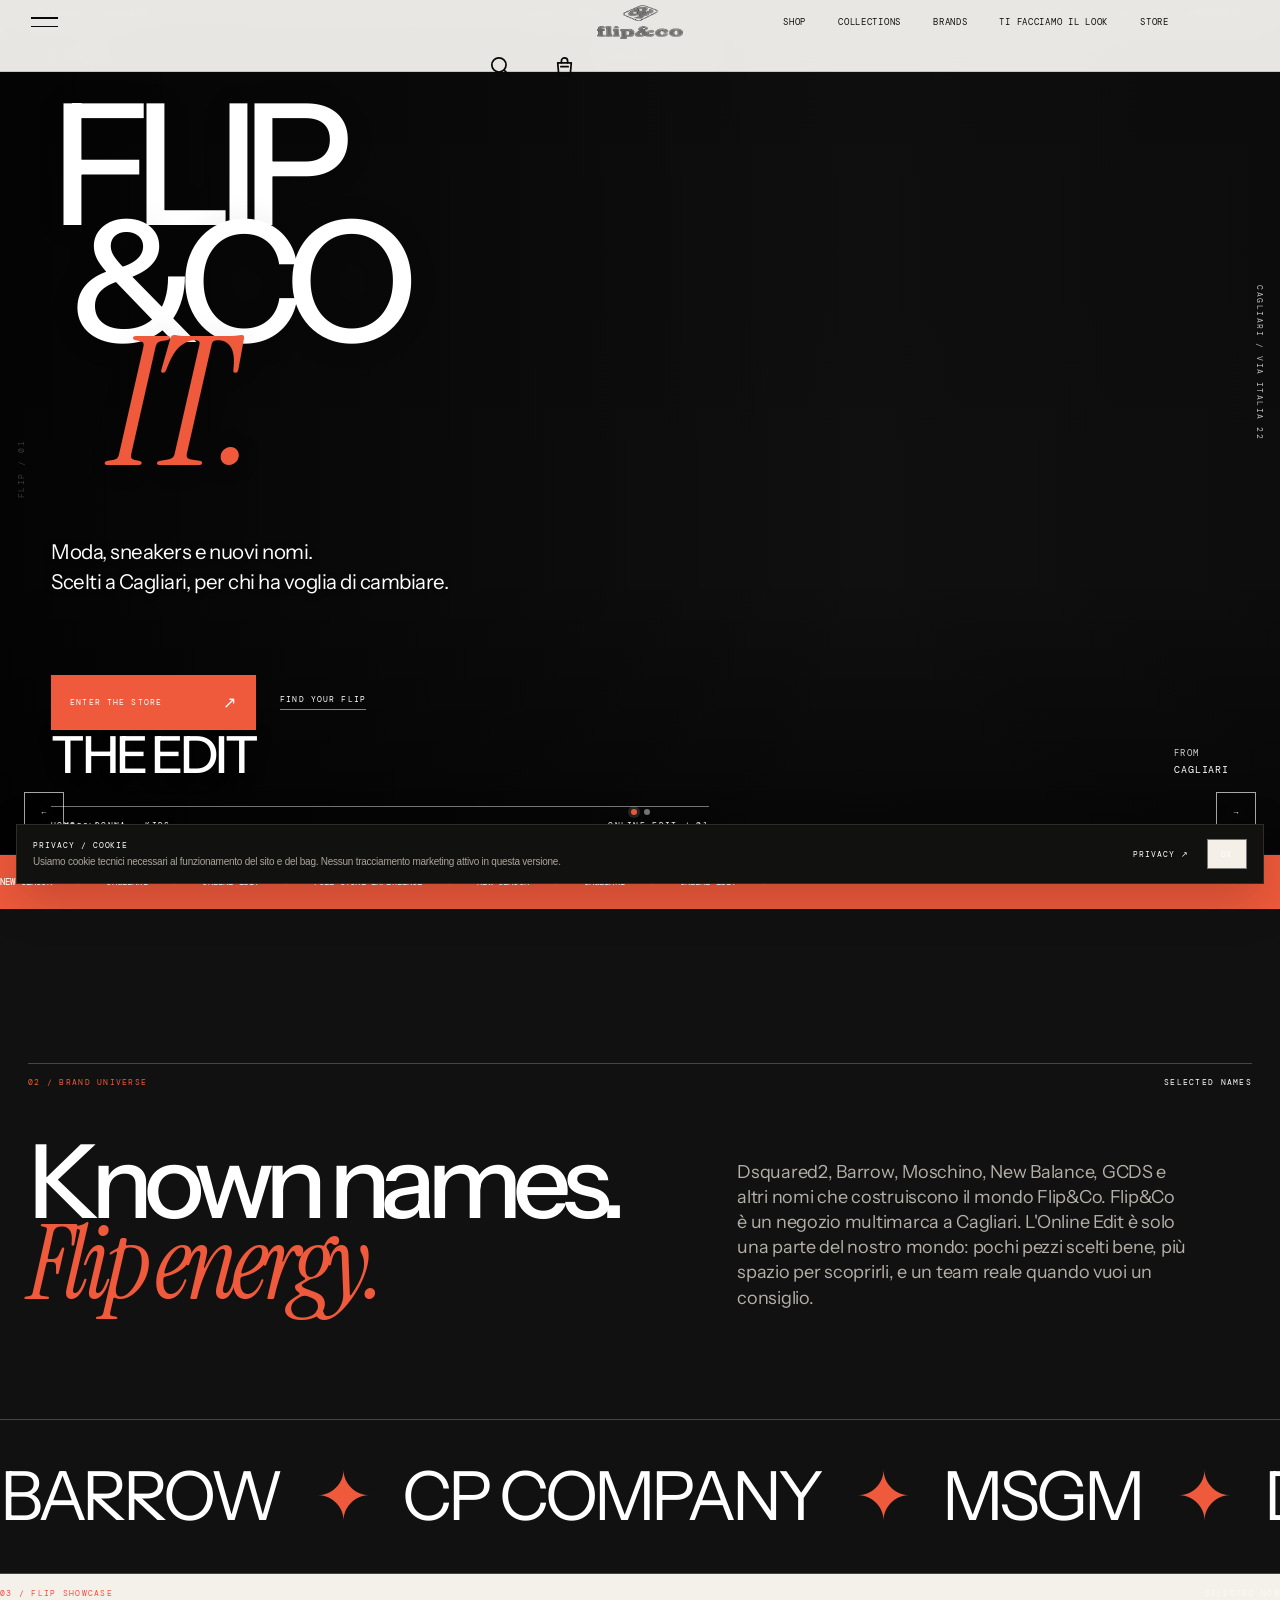
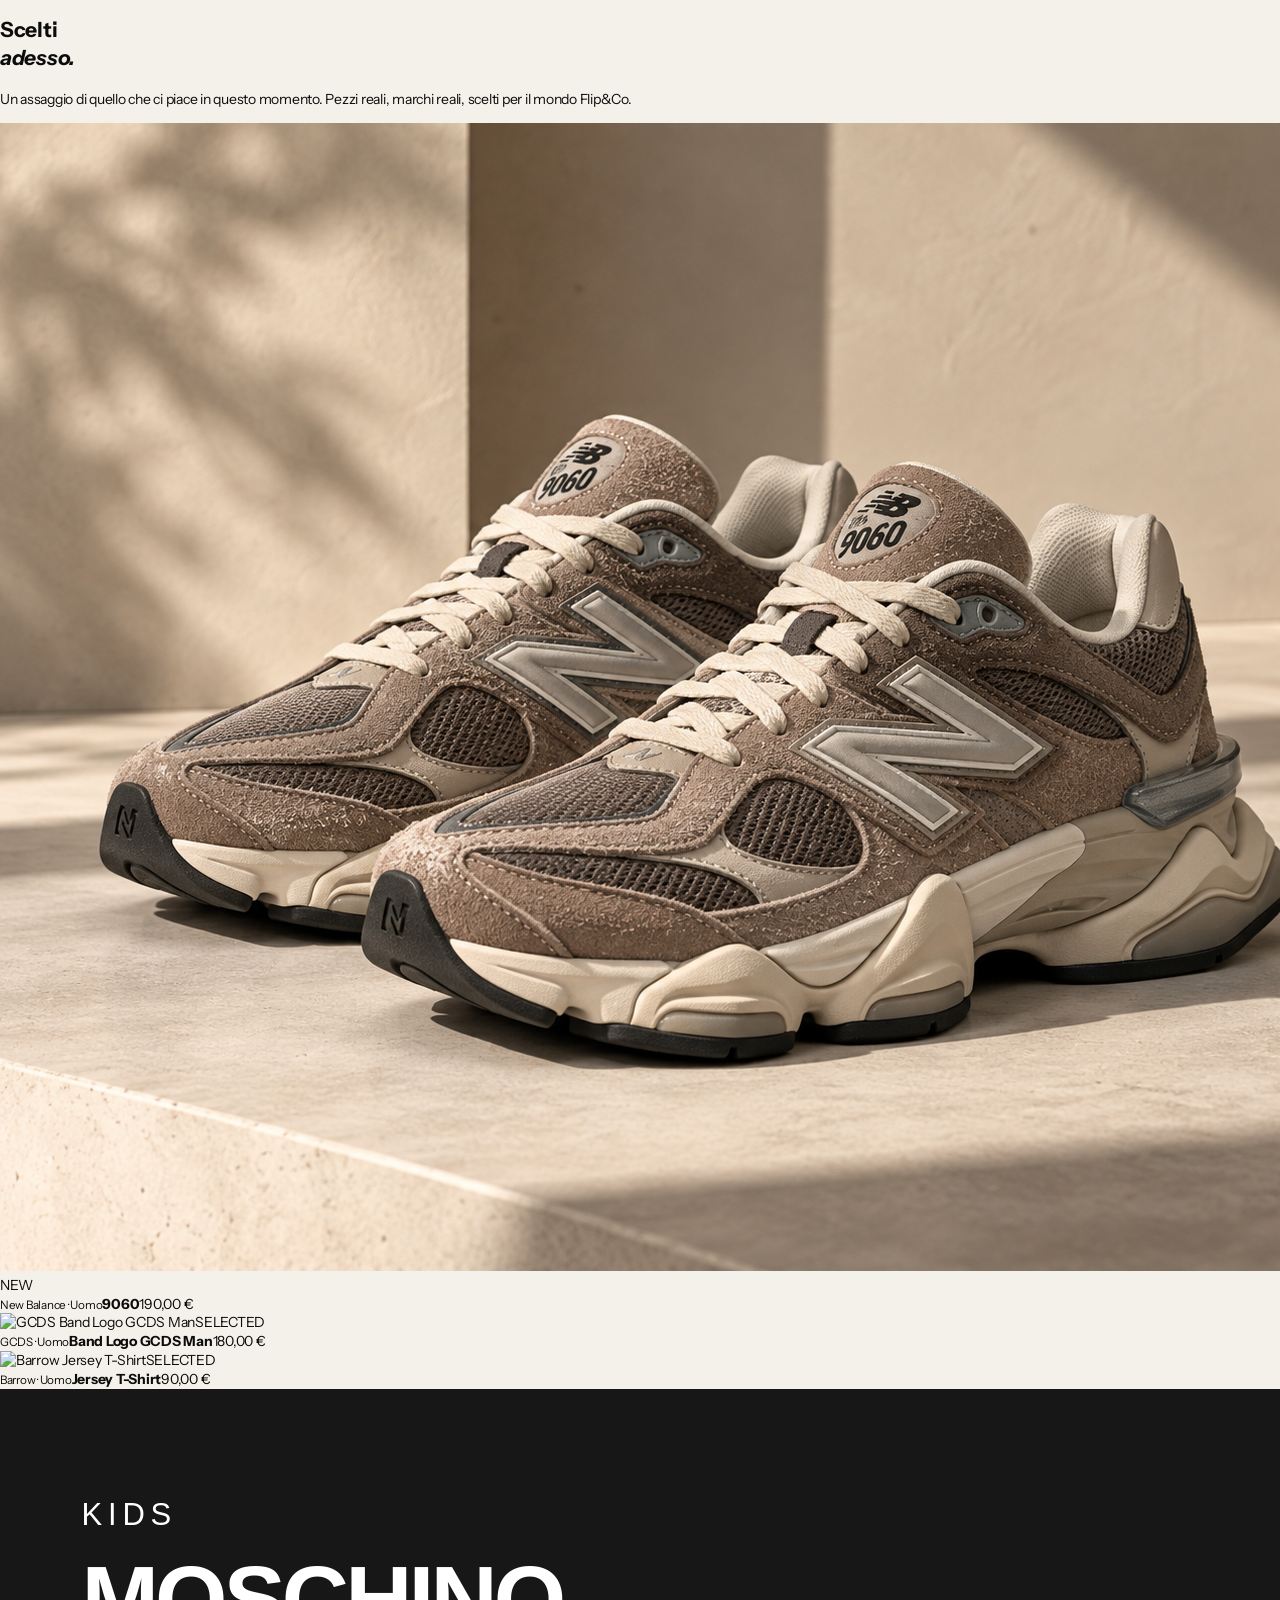
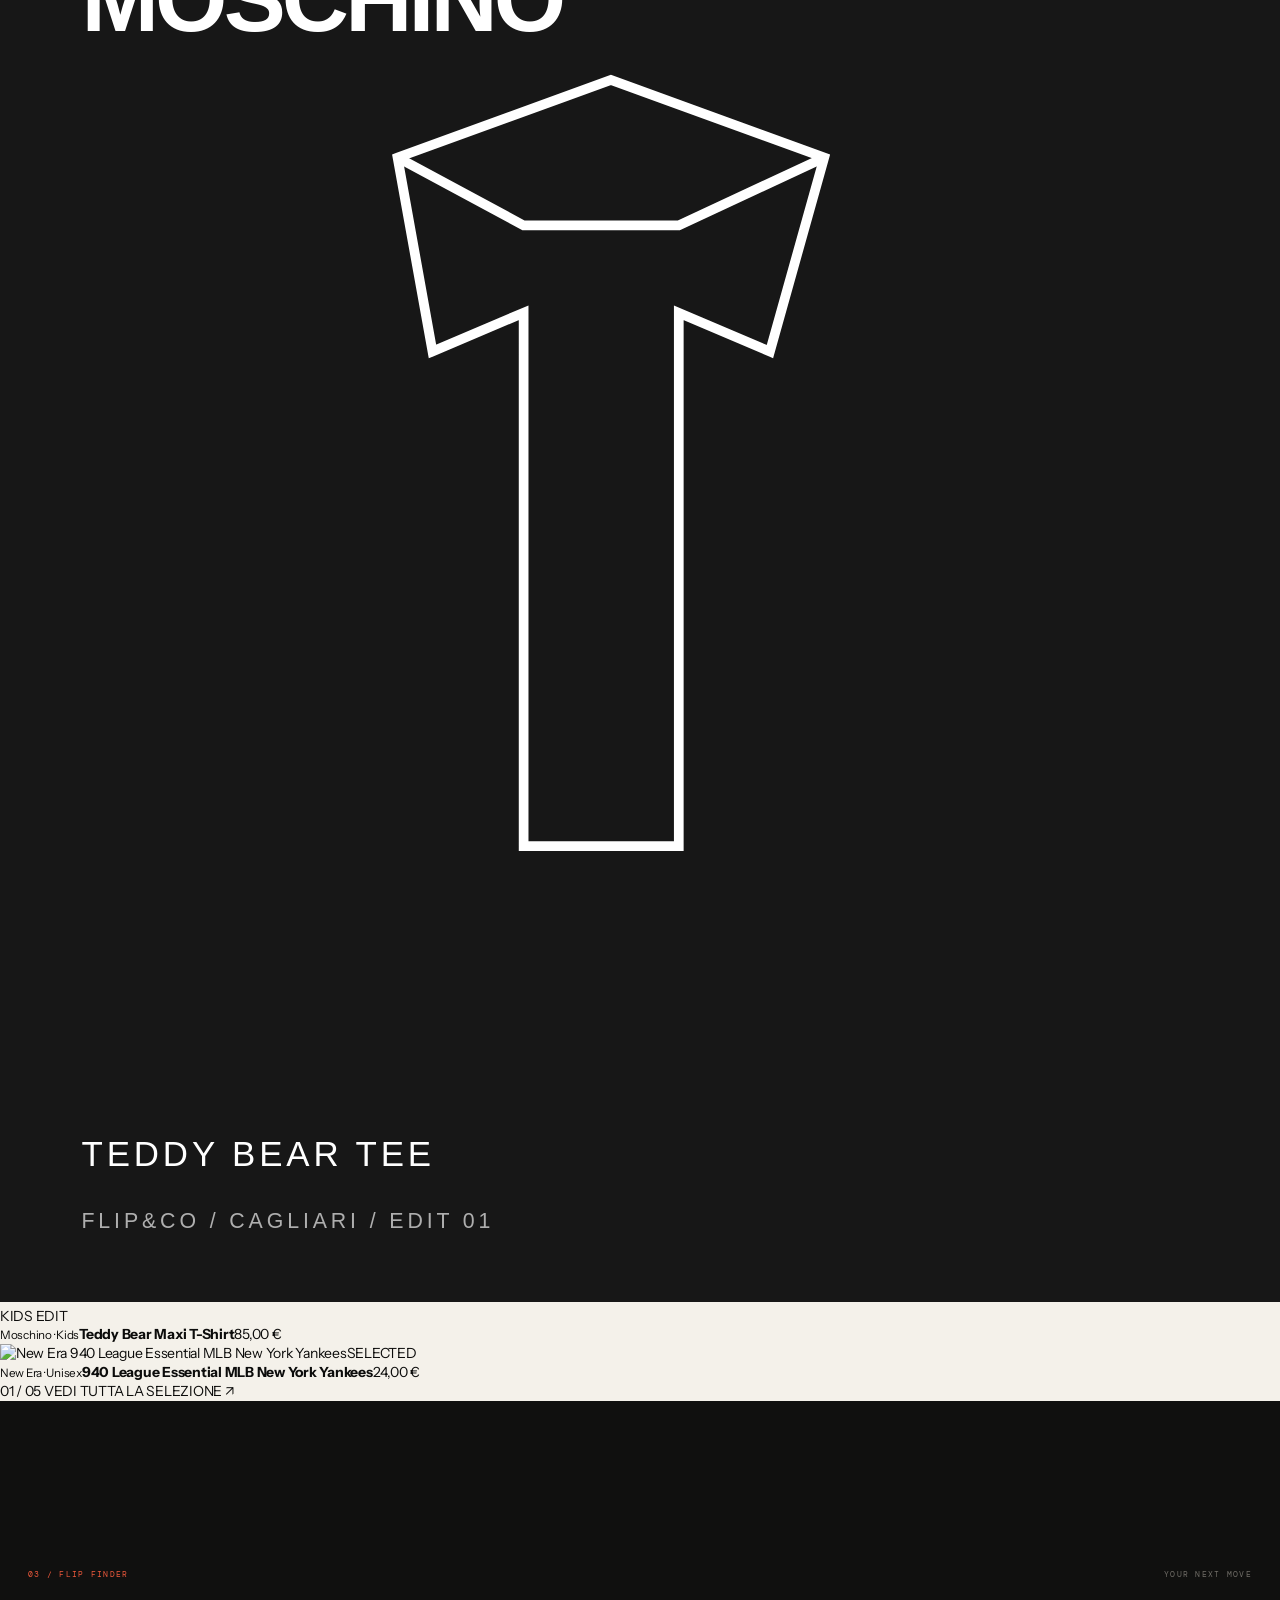
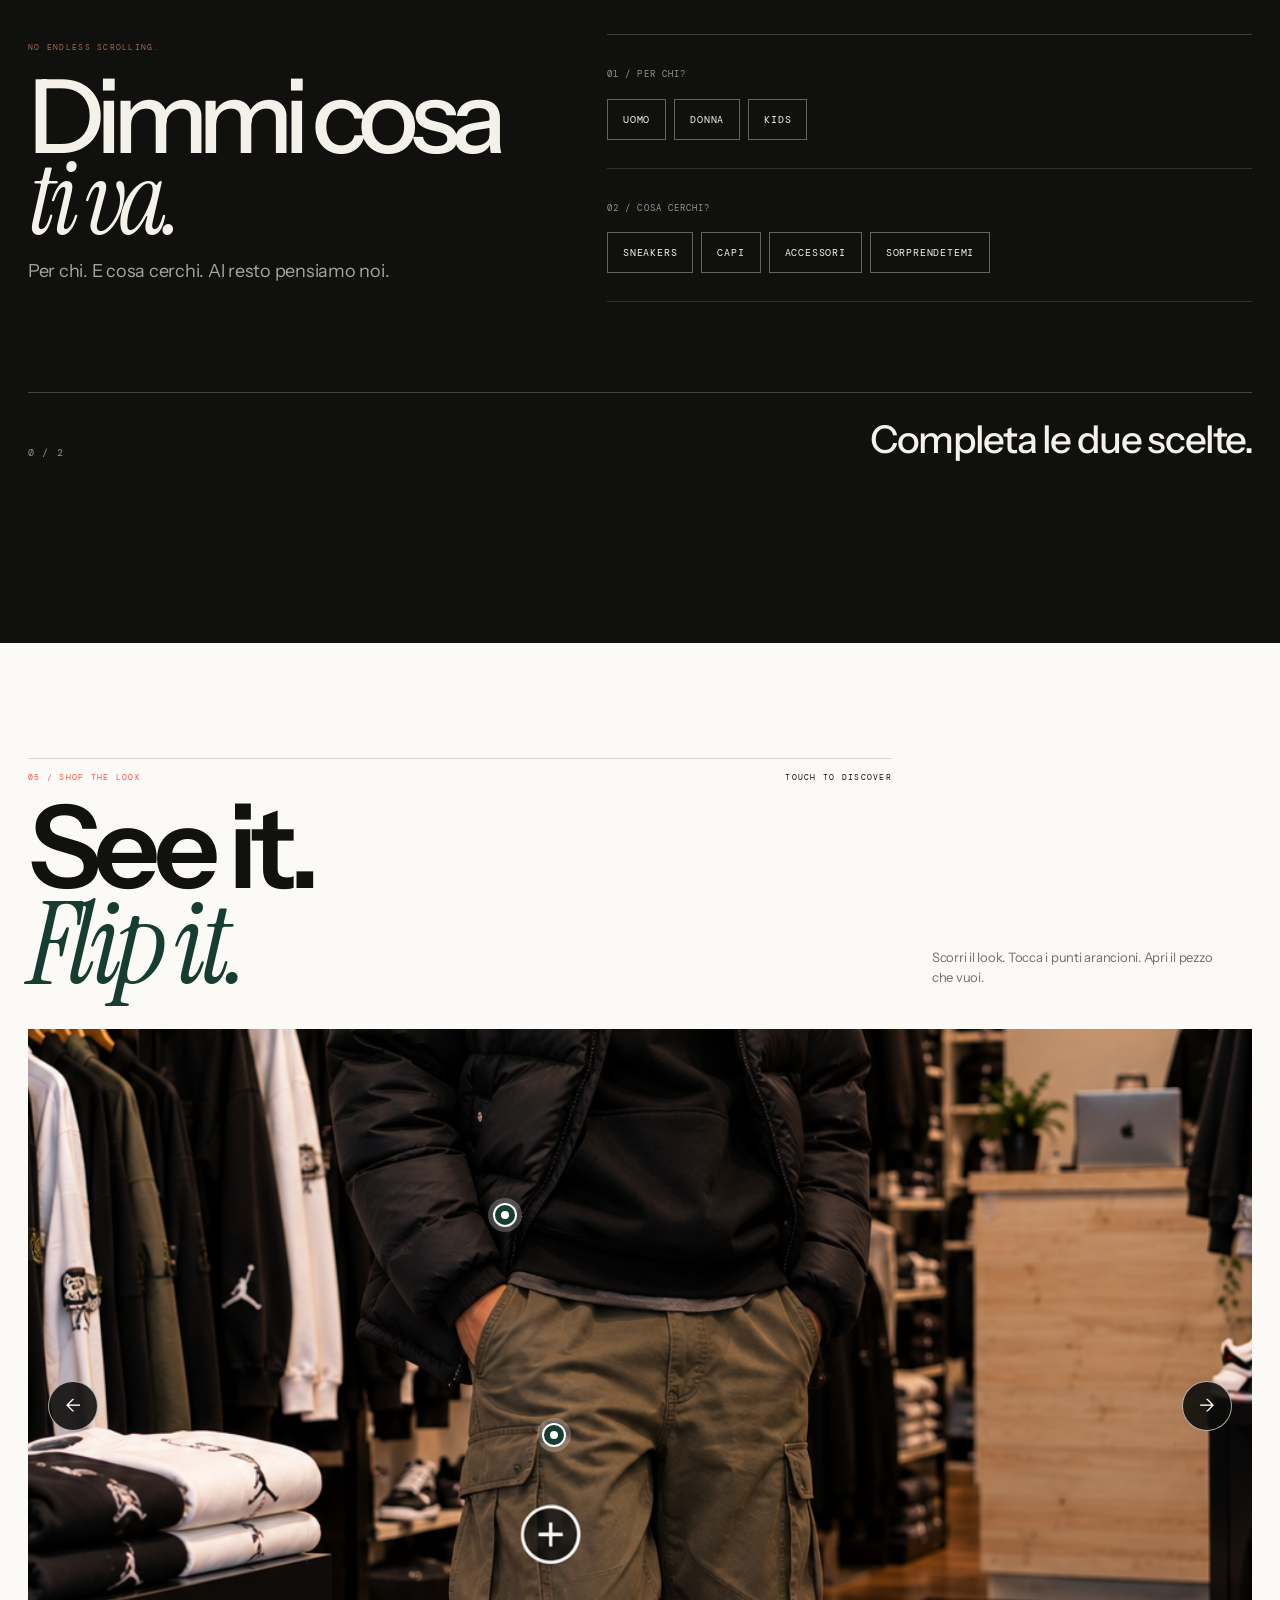
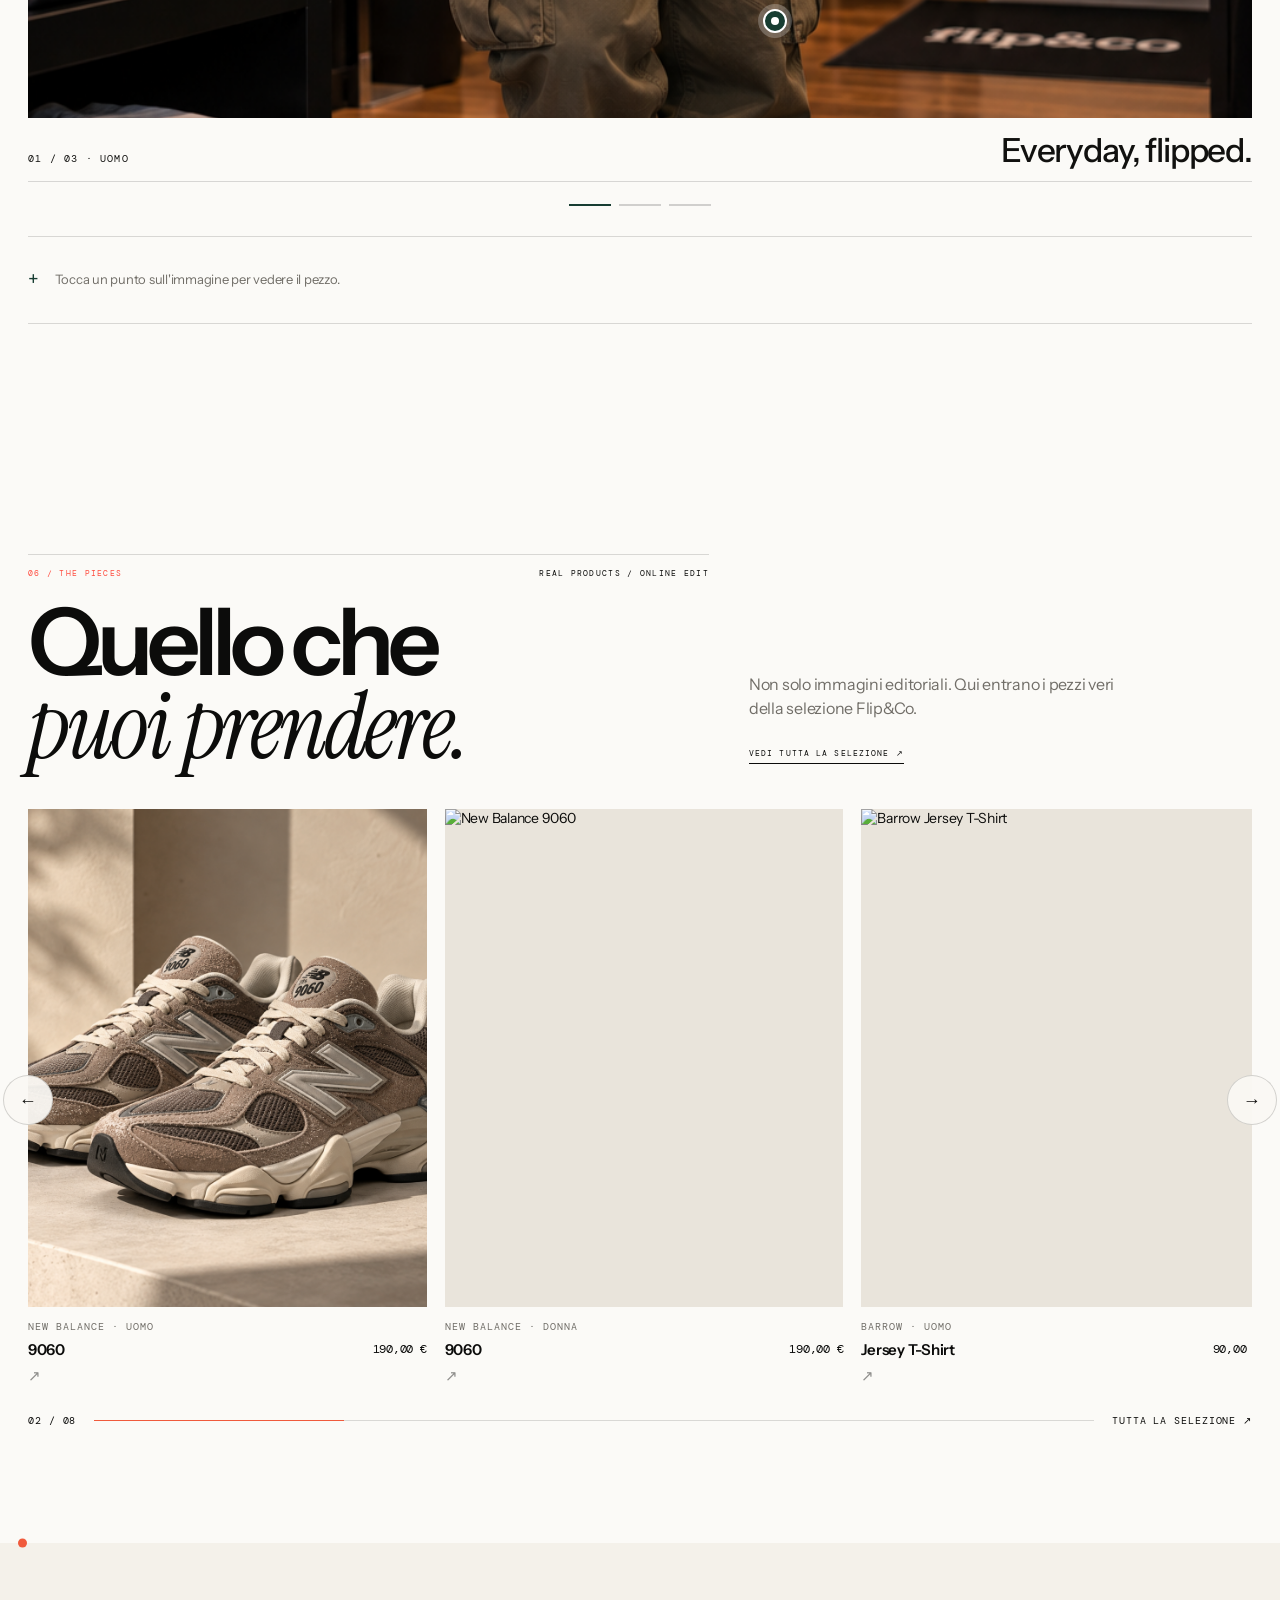
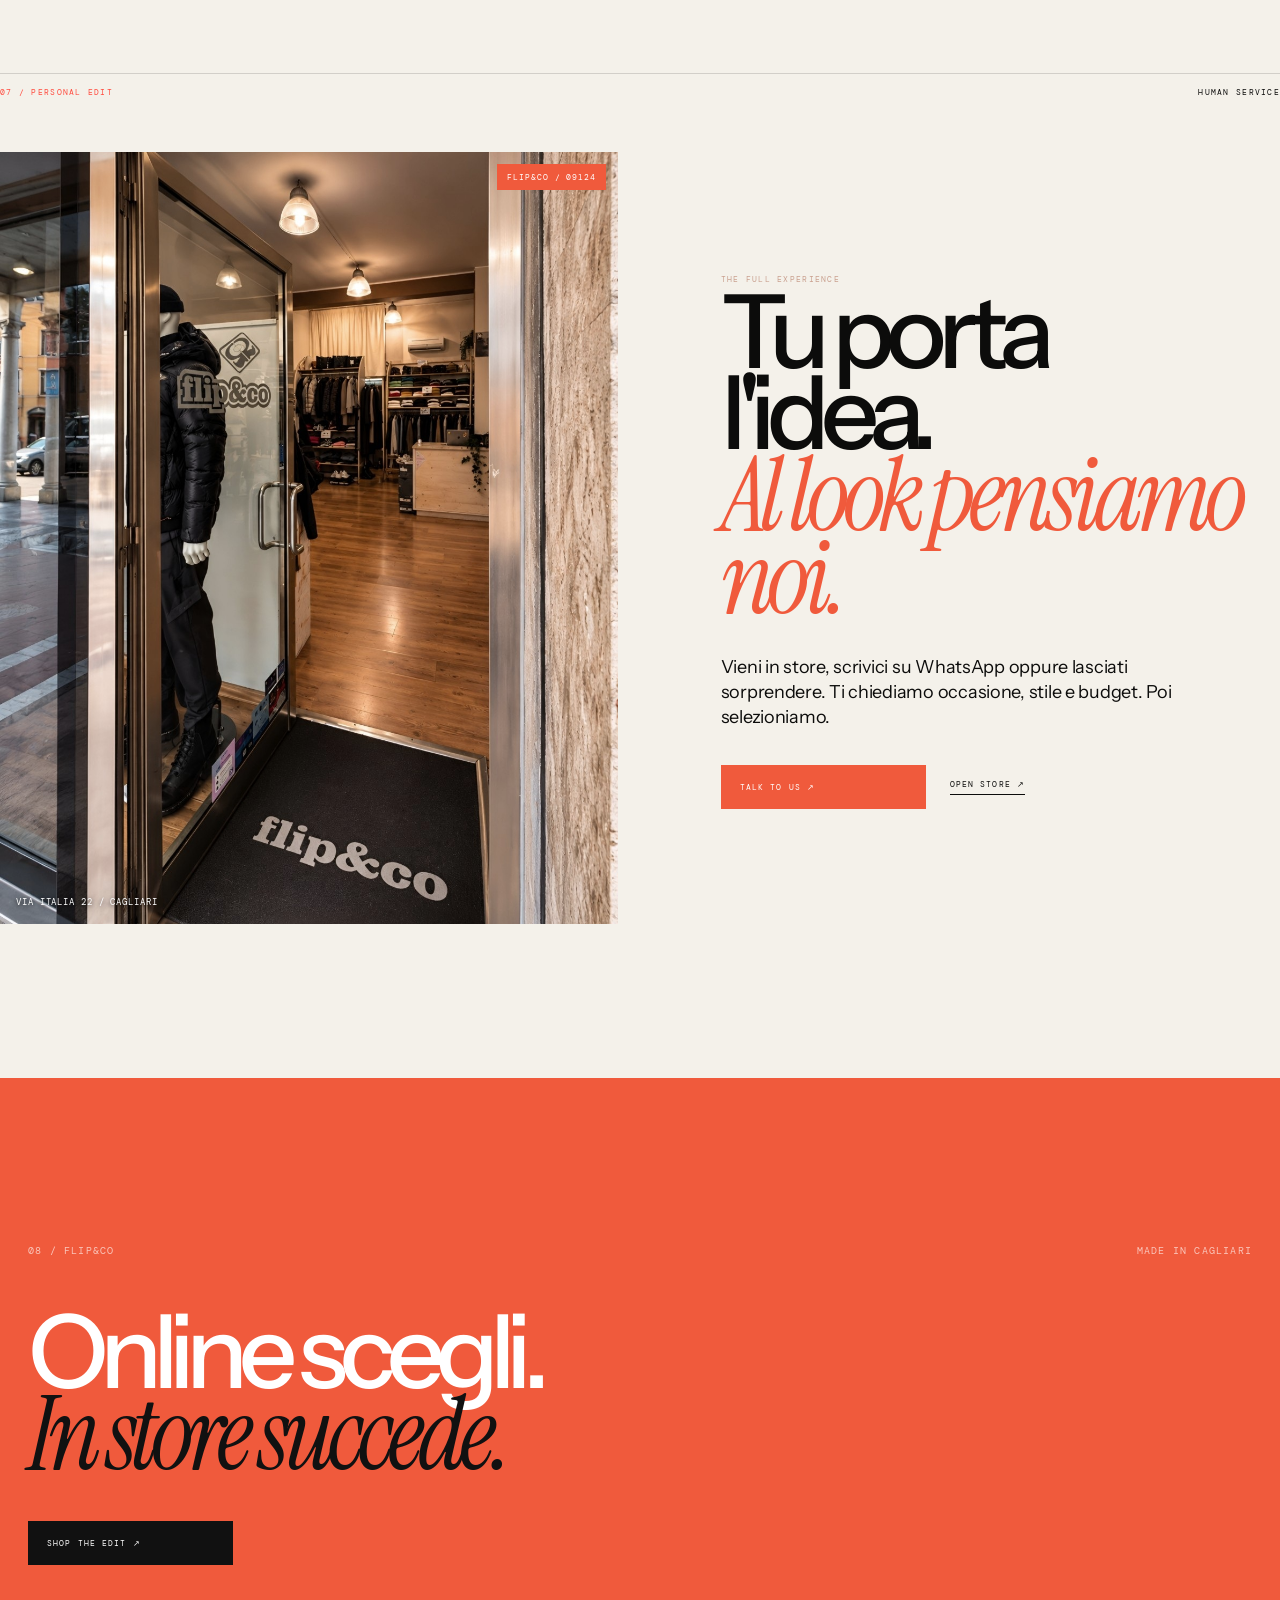
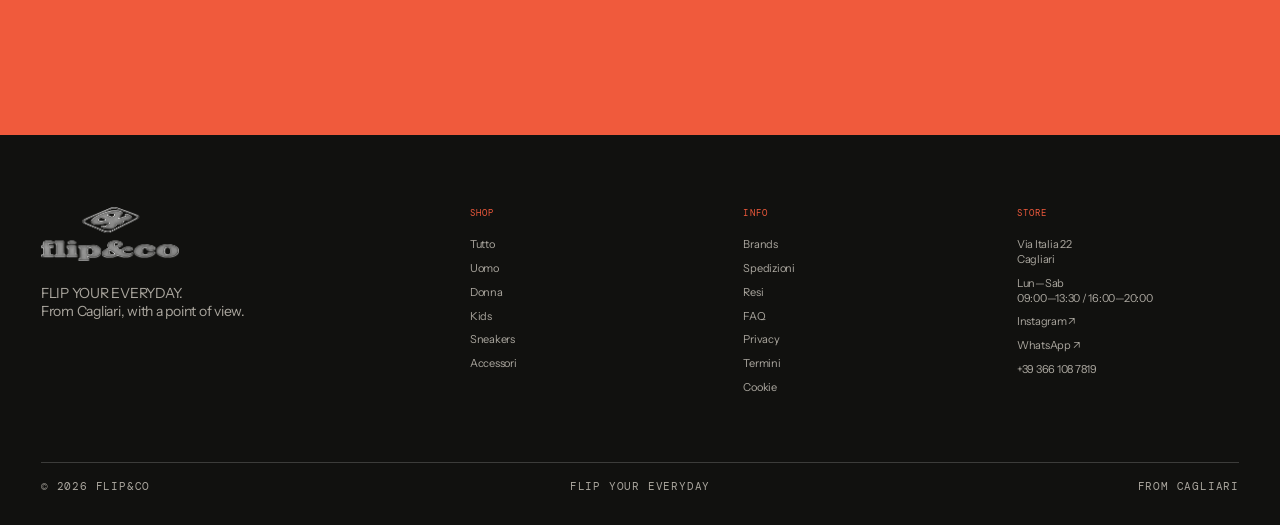
==== commit d6277c18: "Add files via upload" ====
--- a/index.html
+++ b/index.html
@@ -5,7 +5,7 @@
 <meta charset="utf-8"/><meta content="width=device-width,initial-scale=1,viewport-fit=cover" name="viewport"/>
 <meta content="#f1eee7" name="theme-color"/><meta content="Flip&amp;Co Cagliari — moda, sneakers e nuovi nomi scelti con un punto di vista preciso." name="description"/>
 <title>Flip&amp;Co — Cagliari / Flip your everyday.</title>
-<link href="styles.css?v=52.6" rel="stylesheet"/><link href="home-v3.css?v=53.3" rel="stylesheet"/>
+<link href="styles.css?v=53.4" rel="stylesheet"/><link href="home-v3.css?v=53.4" rel="stylesheet"/>
 <meta content="Flip&amp;Co — Cagliari / Flip your everyday." property="og:title"/><meta content="Flip&amp;Co Cagliari — moda, sneakers e nuovi nomi scelti con un punto di vista preciso." property="og:description"/><meta content="website" property="og:type"/></head>
 <body class="flip29-home" data-page="home">
 <div id="siteHeader"></div>
--- a/styles.css
+++ b/styles.css
@@ -1488,3 +1488,29 @@
   .icon svg,.bag svg{width:24px!important;height:24px!important}
   .bag b{top:2px!important;right:0!important}
 }
+
+
+/* =========================================================
+   FLIP&CO V53.4 — VIEWPORT WIDTH NORMALIZATION
+   Prevent accidental width constraints on the home shell.
+   ========================================================= */
+html,body{
+  width:100%!important;
+  max-width:none!important;
+  min-width:0!important;
+  margin:0!important;
+  overflow-x:hidden!important;
+}
+body.flip29-home,
+body.flip29-home main,
+body.flip29-home section,
+body.flip29-home #siteHeader,
+body.flip29-home #siteFooter{
+  width:100%!important;
+  max-width:none!important;
+  min-width:0!important;
+  box-sizing:border-box!important;
+}
+body.flip29-home main{
+  display:block!important;
+}
--- a/home-v3.css
+++ b/home-v3.css
@@ -1390,3 +1390,29 @@
   .f31-worlds .f31-campaign-card,
   .f31-worlds .f31-campaign-card.f31-wide{flex-basis:82vw}
 }
+
+
+/* =========================================================
+   FLIP&CO V53.4 — VIEWPORT WIDTH NORMALIZATION
+   Prevent accidental width constraints on the home shell.
+   ========================================================= */
+html,body{
+  width:100%!important;
+  max-width:none!important;
+  min-width:0!important;
+  margin:0!important;
+  overflow-x:hidden!important;
+}
+body.flip29-home,
+body.flip29-home main,
+body.flip29-home section,
+body.flip29-home #siteHeader,
+body.flip29-home #siteFooter{
+  width:100%!important;
+  max-width:none!important;
+  min-width:0!important;
+  box-sizing:border-box!important;
+}
+body.flip29-home main{
+  display:block!important;
+}
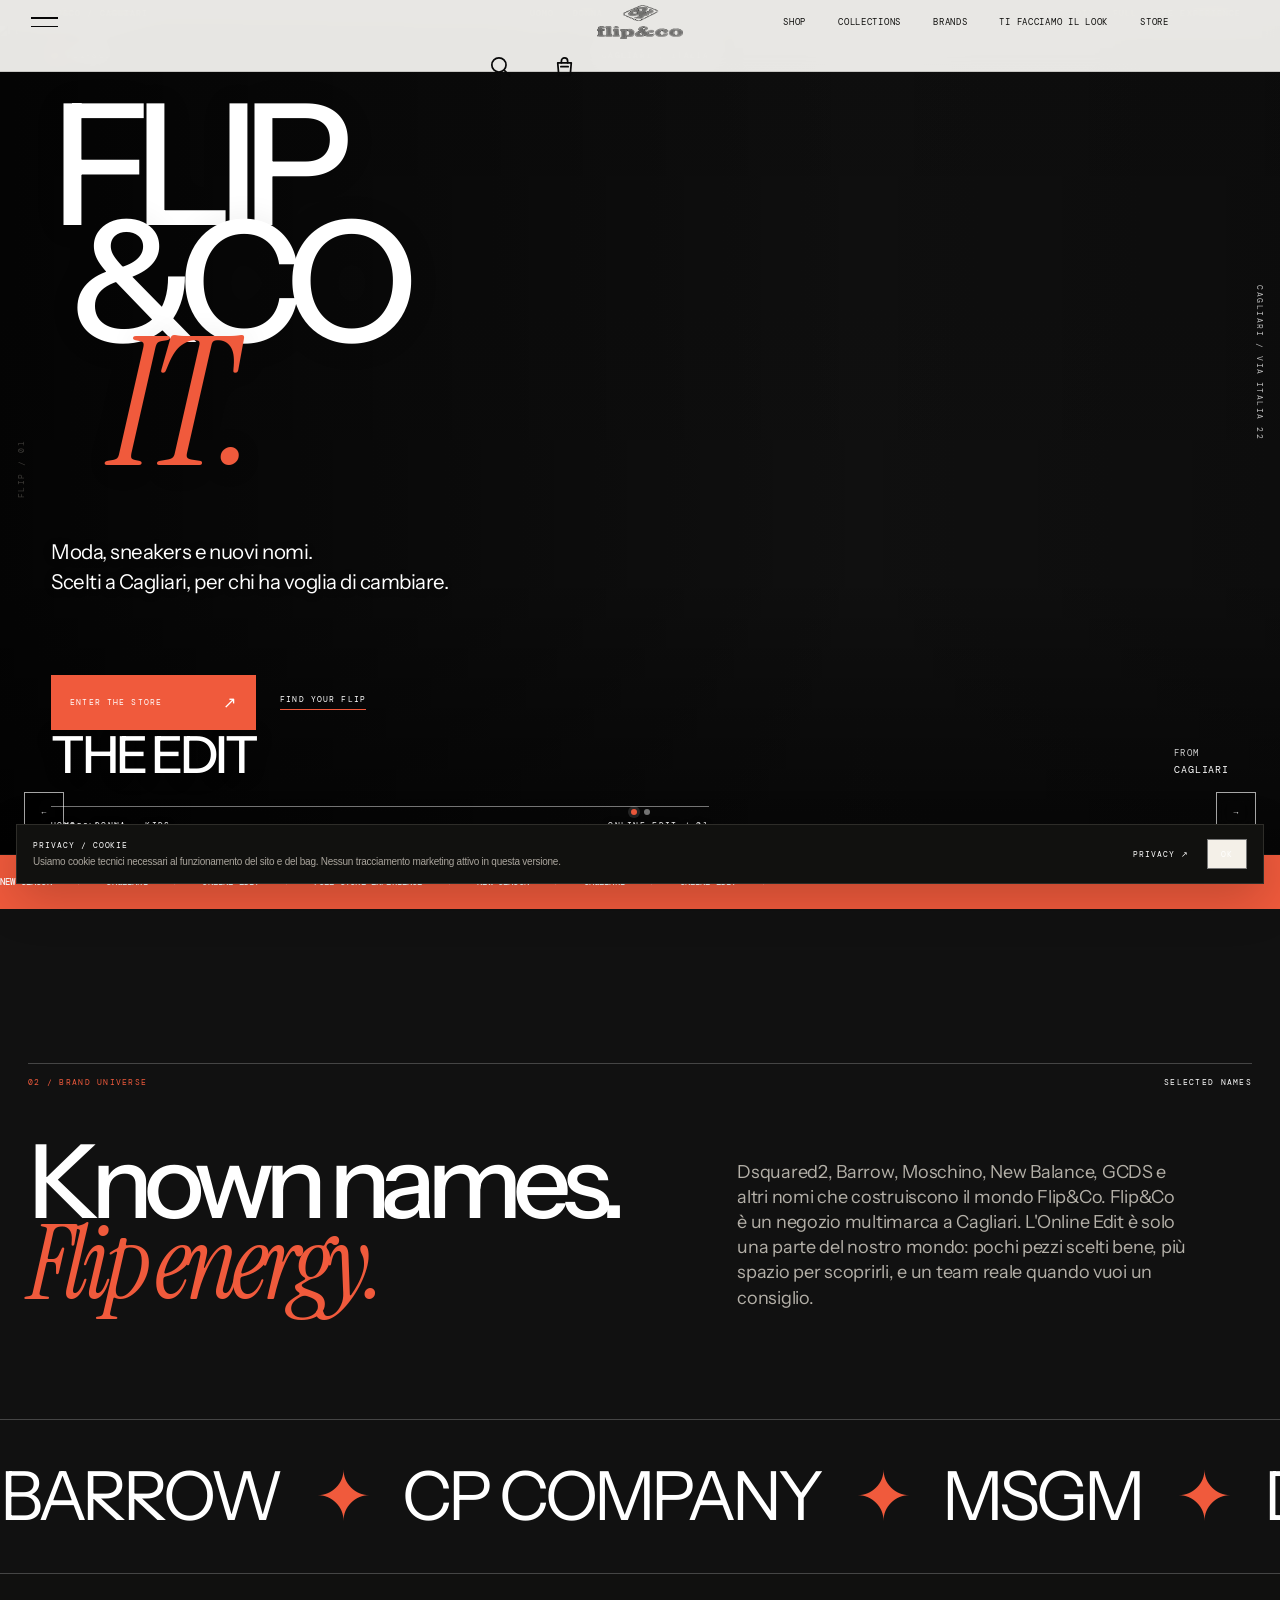
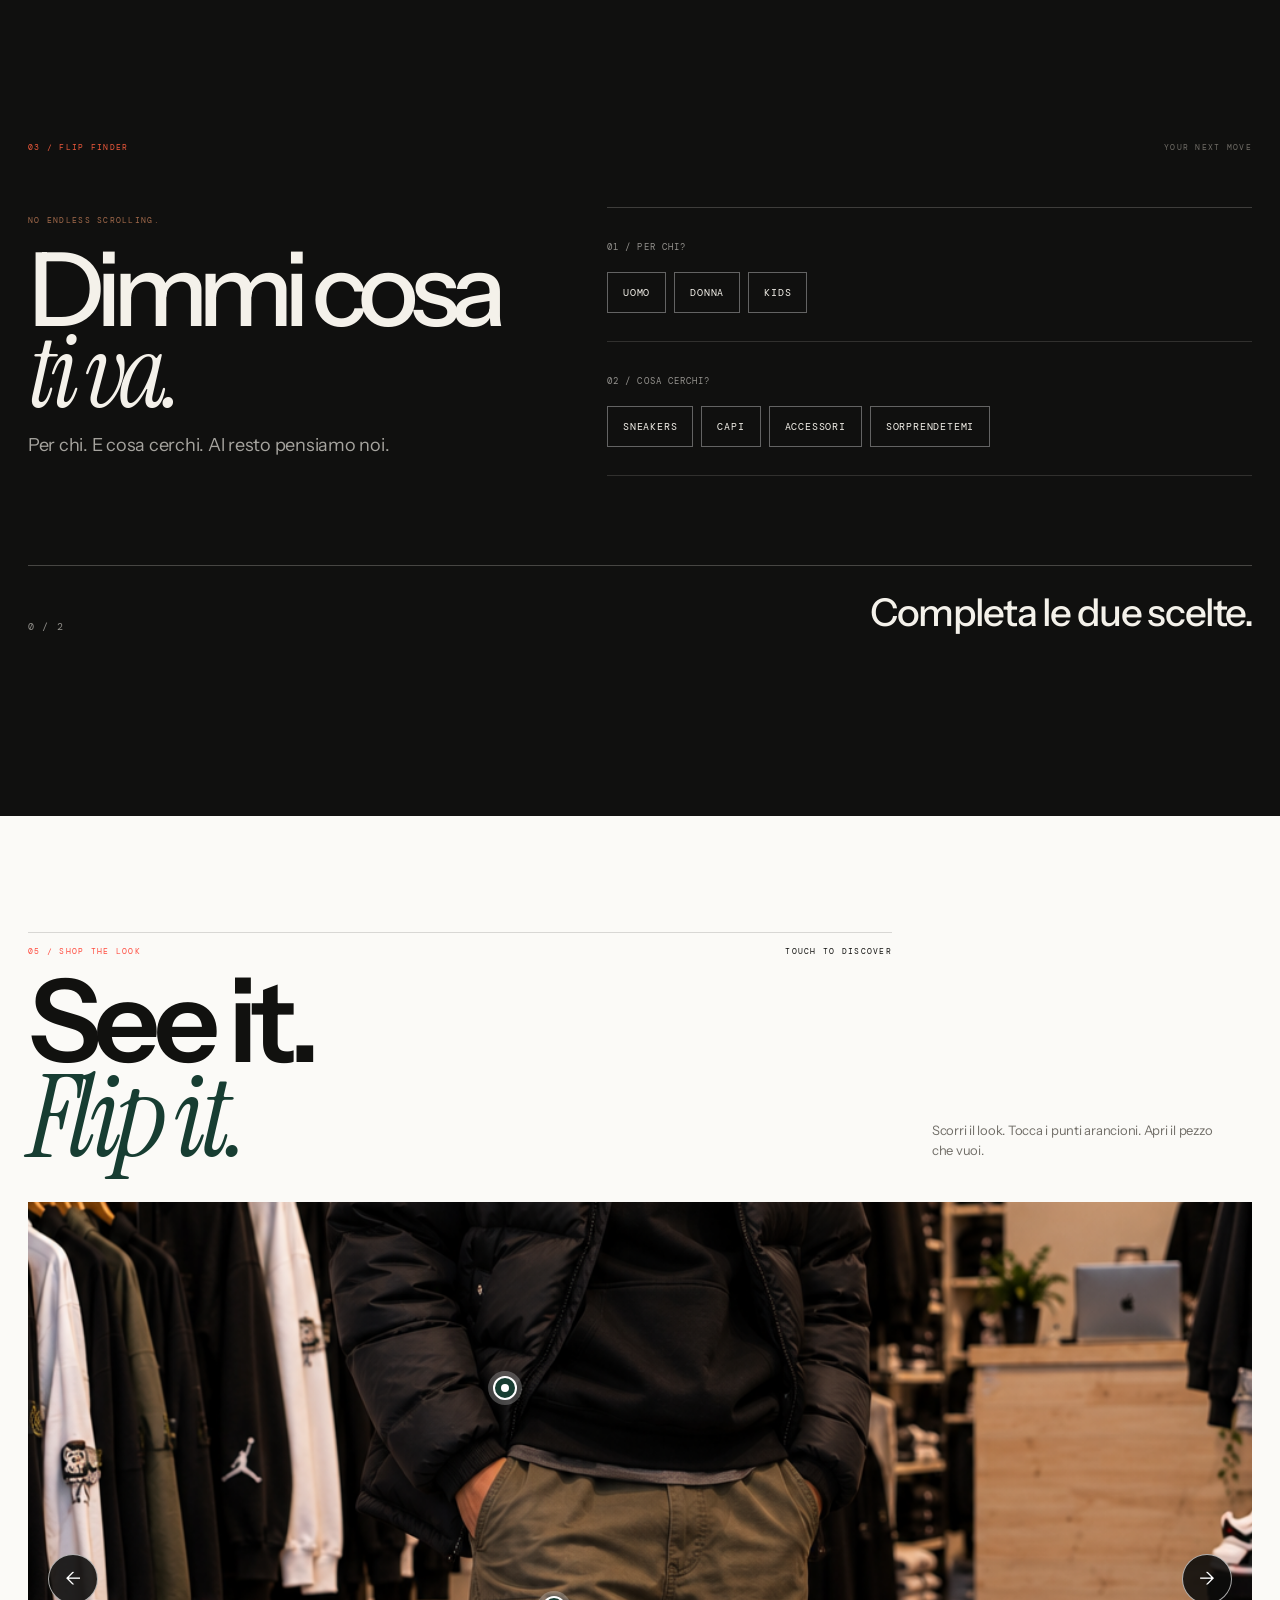
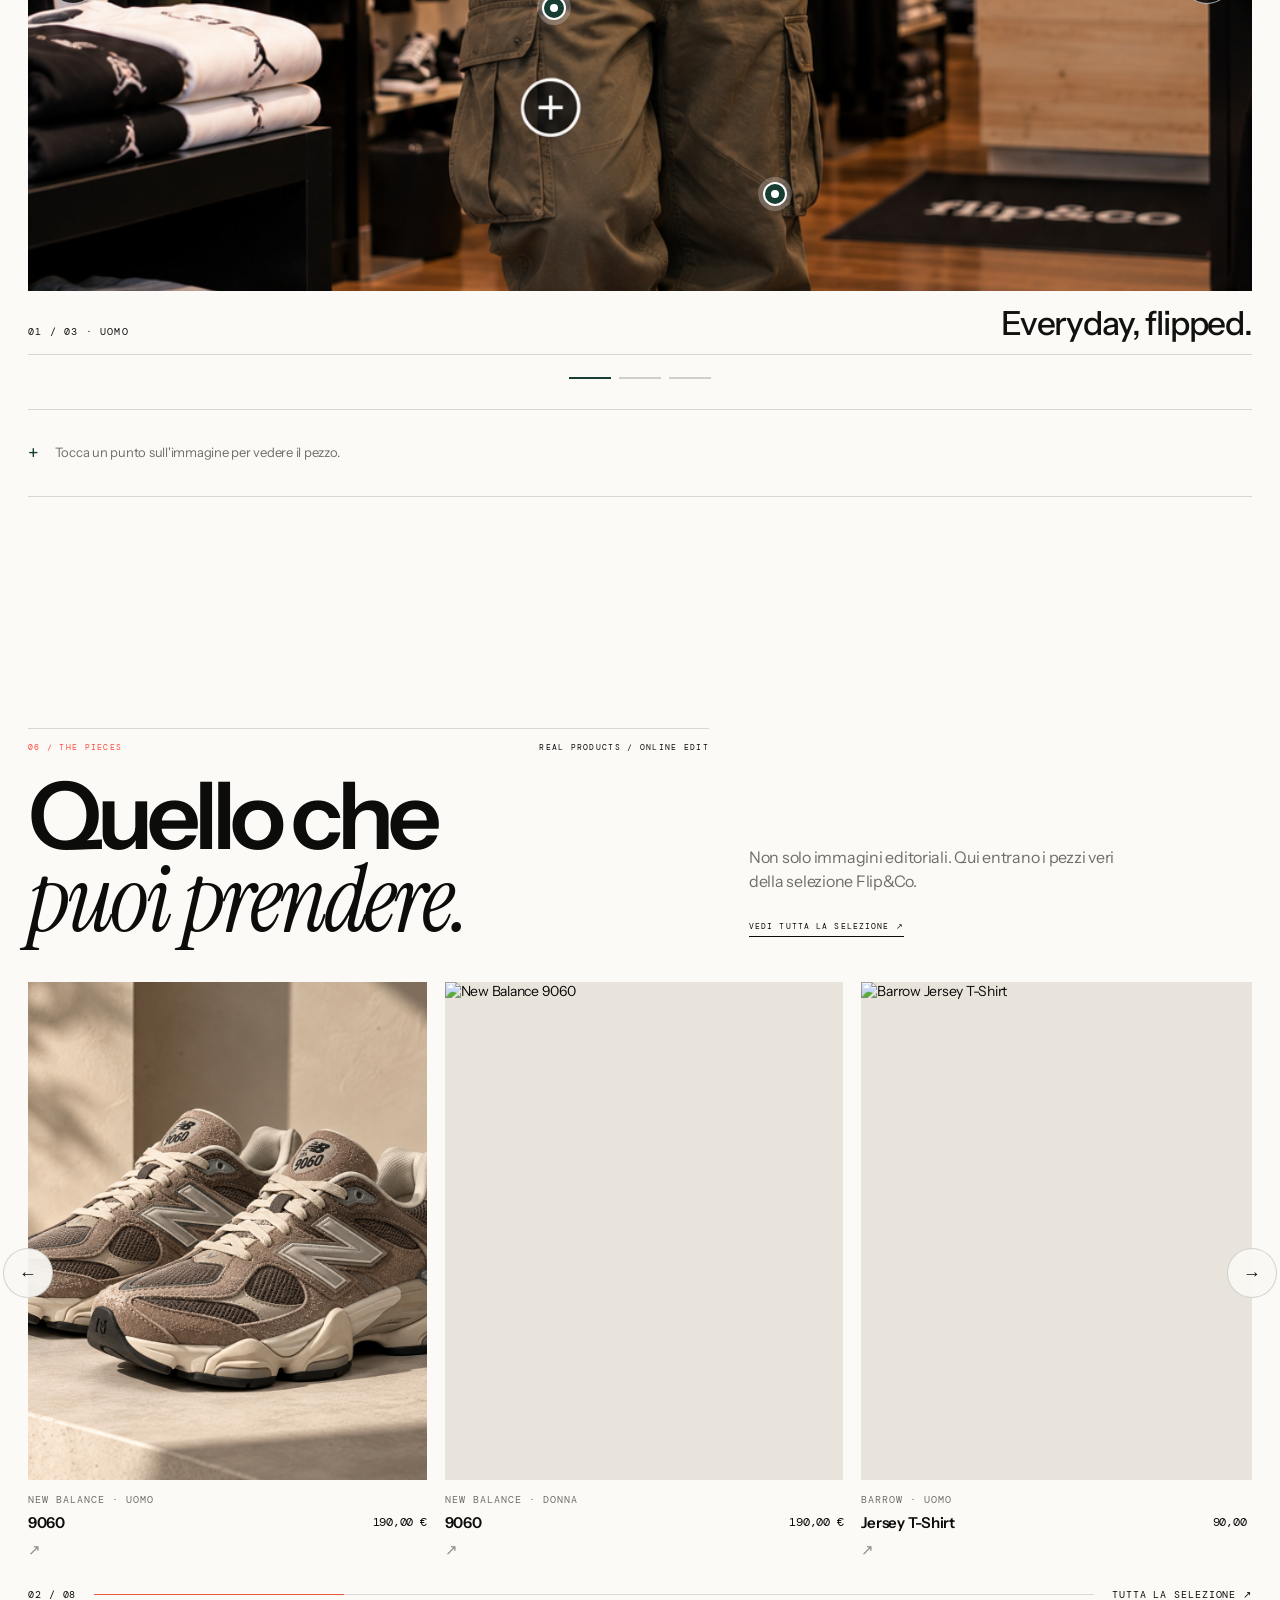
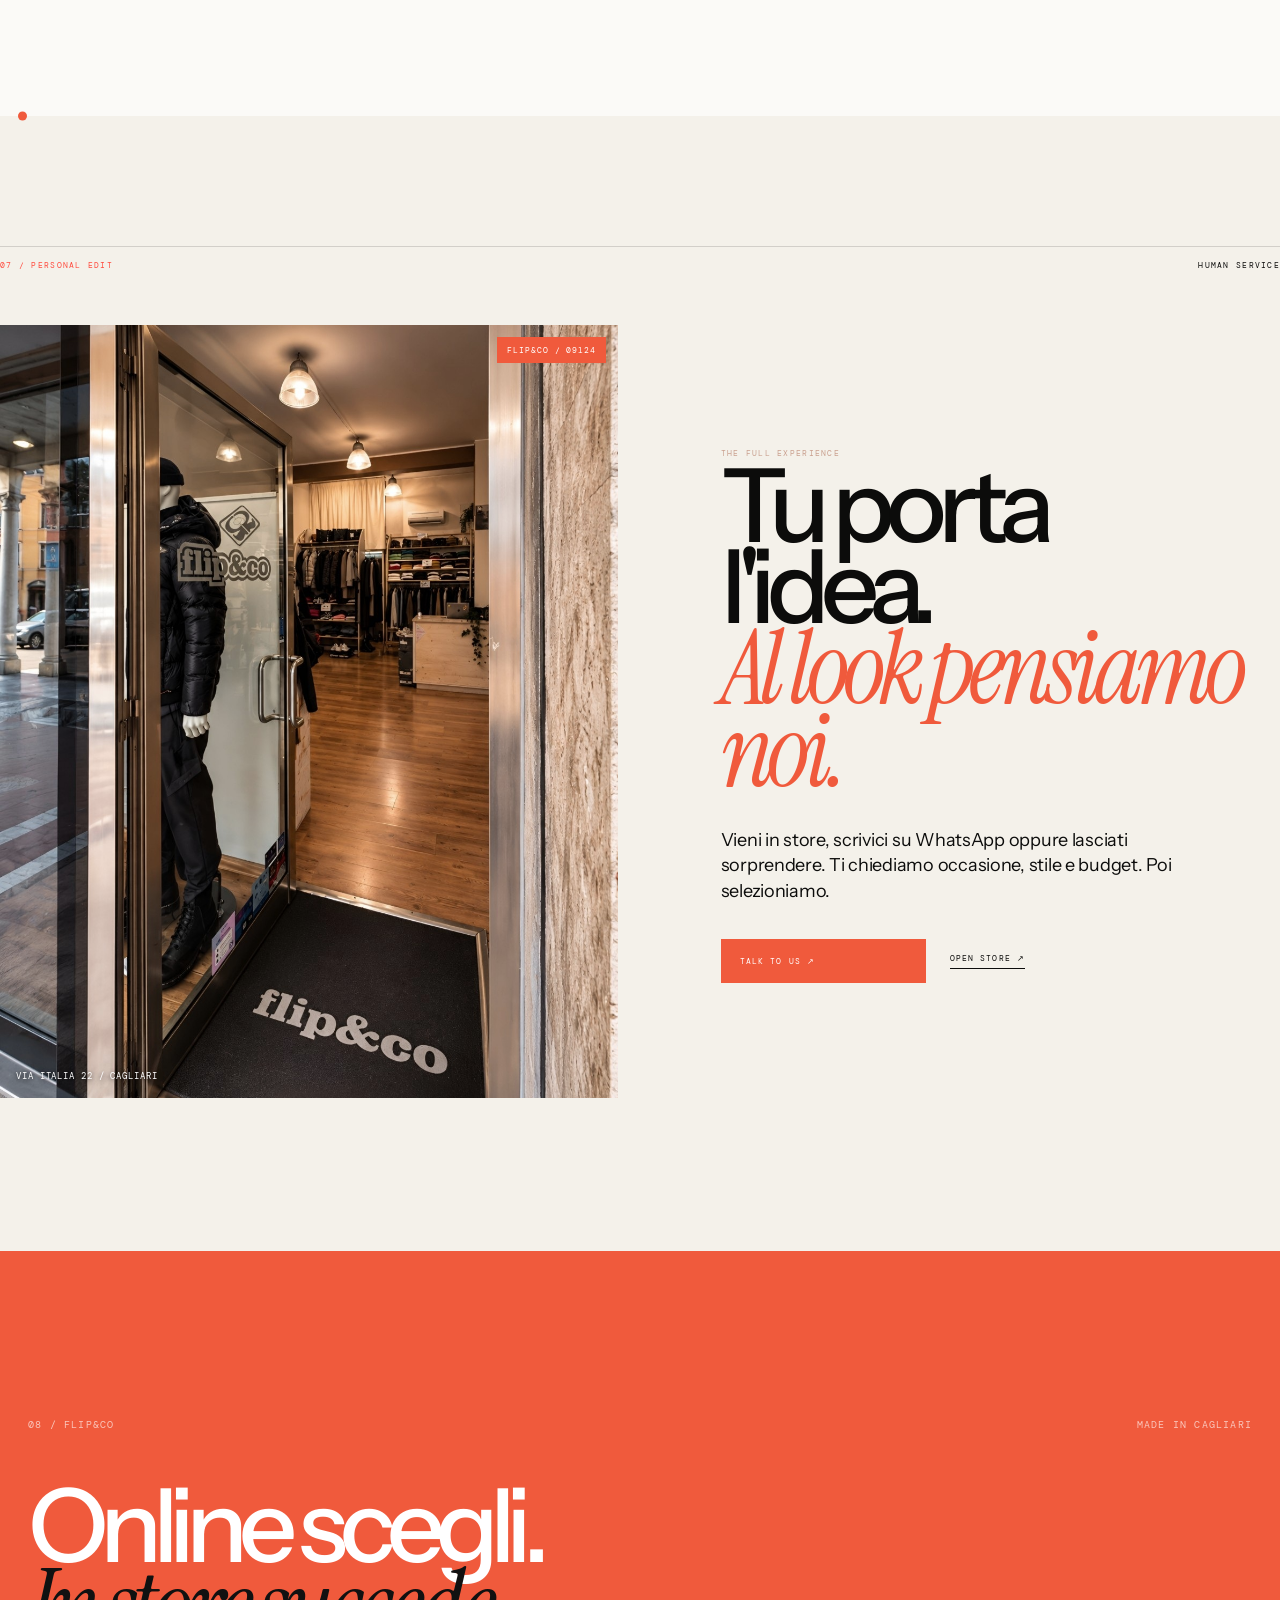
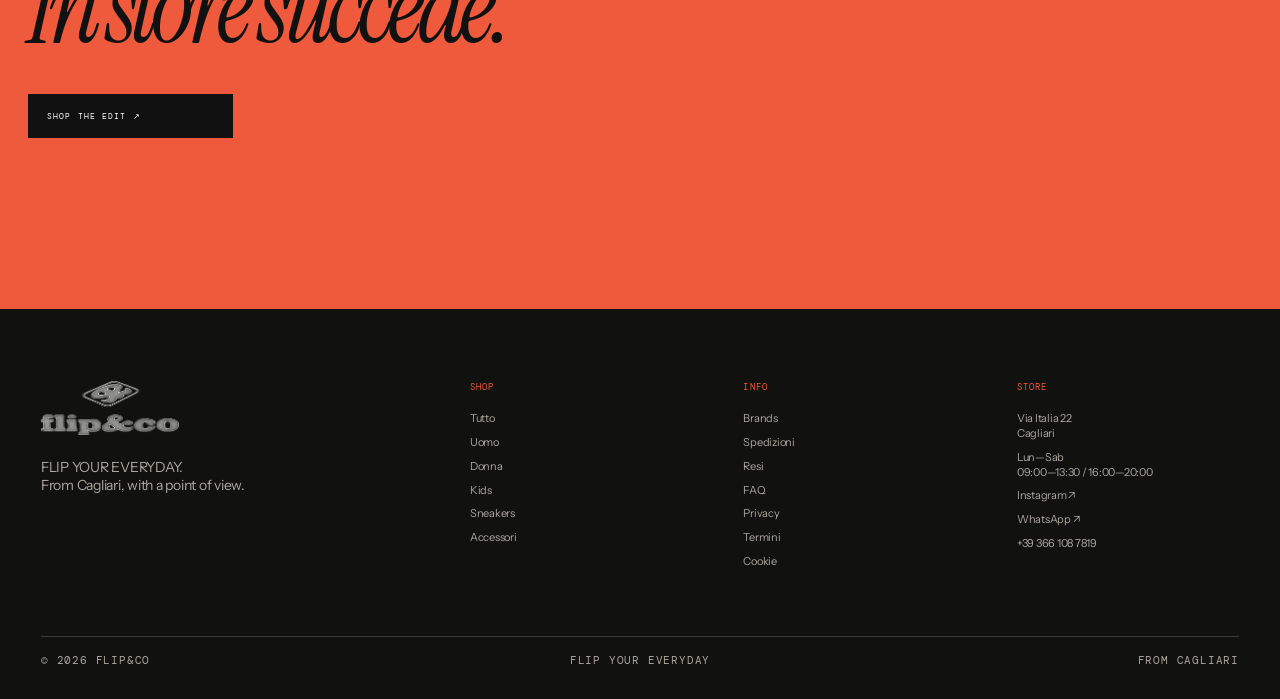
==== commit c797c1b4: "Add files via upload" ====
--- a/index.html
+++ b/index.html
@@ -5,8 +5,45 @@
 <meta charset="utf-8"/><meta content="width=device-width,initial-scale=1,viewport-fit=cover" name="viewport"/>
 <meta content="#f1eee7" name="theme-color"/><meta content="Flip&amp;Co Cagliari — moda, sneakers e nuovi nomi scelti con un punto di vista preciso." name="description"/>
 <title>Flip&amp;Co — Cagliari / Flip your everyday.</title>
-<link href="styles.css?v=53.4" rel="stylesheet"/><link href="home-v3.css?v=53.4" rel="stylesheet"/>
-<meta content="Flip&amp;Co — Cagliari / Flip your everyday." property="og:title"/><meta content="Flip&amp;Co Cagliari — moda, sneakers e nuovi nomi scelti con un punto di vista preciso." property="og:description"/><meta content="website" property="og:type"/></head>
+<link href="styles.css?v=53.6" rel="stylesheet"/><link href="home-v3.css?v=53.6" rel="stylesheet"/>
+<meta content="Flip&amp;Co — Cagliari / Flip your everyday." property="og:title"/><meta content="Flip&amp;Co Cagliari — moda, sneakers e nuovi nomi scelti con un punto di vista preciso." property="og:description"/><meta content="website" property="og:type"/>
+<style id="flip-v535-viewport-fix">
+html{
+  width:100vw!important;
+  min-width:100vw!important;
+  max-width:100vw!important;
+  margin:0!important;
+  padding:0!important;
+  overflow-x:hidden!important;
+}
+html body.flip29-home{
+  width:100vw!important;
+  min-width:100vw!important;
+  max-width:none!important;
+  margin:0!important;
+  padding:0!important;
+  transform:none!important;
+  zoom:1!important;
+  overflow-x:hidden!important;
+}
+body.flip29-home > main,
+body.flip29-home > #siteHeader,
+body.flip29-home > #siteFooter{
+  width:100vw!important;
+  min-width:100vw!important;
+  max-width:none!important;
+  margin-left:0!important;
+  margin-right:0!important;
+  box-sizing:border-box!important;
+}
+body.flip29-home > main > section,
+body.flip29-home > main > .f29-ticker{
+  width:100%!important;
+  max-width:none!important;
+  box-sizing:border-box!important;
+}
+</style>
+</head>
 <body class="flip29-home" data-page="home">
 <div id="siteHeader"></div>
 
@@ -33,25 +70,6 @@
 <div class="f29-marquee"><div>BARROW <i>✦</i> CP COMPANY <i>✦</i> MSGM <i>✦</i> DSQUARED2 <i>✦</i> MOSCHINO <i>✦</i> NEW BALANCE <i>✦</i> GCDS <i>✦</i> NEW ERA <i>✦</i> PINKO <i>✦</i> </div></div>
 </section>
 </div>
-
-<section class="f52-showcase" id="flipShowcase">
-<div class="f52-showcase-inner">
-  <div class="f52-showcase-head">
-    <div class="f29-label f29-label-light"><span>03 / FLIP SHOWCASE</span><span>SELECTED NOW</span></div>
-    <div class="f52-showcase-title">
-      <h2>Scelti<br/><em>adesso.</em></h2>
-      <p>Un assaggio di quello che ci piace in questo momento. Pezzi reali, marchi reali, scelti per il mondo Flip&amp;Co.</p>
-    </div>
-  </div>
-  <div class="f52-showcase-viewport" aria-label="Flip Showcase">
-    <div class="f52-showcase-grid" id="flipShowcaseGrid"></div>
-  </div>
-  <div class="f52-showcase-foot">
-    <span id="flipShowcaseCount">01 / 05</span>
-    <a href="shop.html">VEDI TUTTA LA SELEZIONE ↗</a>
-  </div>
-</div>
-</section>
 
 <section class="f29-finder" id="finder"><div class="wrap"><div class="f29-label f29-label-light"><span>03 / FLIP FINDER</span><span>YOUR NEXT MOVE</span></div><div class="f29-finder-grid"><div><p class="f29-mini">NO ENDLESS SCROLLING.</p><h2>Dimmi cosa<br/><em>ti va.</em></h2><p>Per chi. E cosa cerchi. Al resto pensiamo noi.</p></div><div class="f29-finder-ui"><div class="f29-fstep"><span>01 / PER CHI?</span><div data-finder="audience"><button data-value="Uomo">UOMO</button><button data-value="Donna">DONNA</button><button data-value="Kids">KIDS</button></div></div><div class="f29-fstep"><span>02 / COSA CERCHI?</span><div data-finder="need"><button data-value="sneaker">SNEAKERS</button><button data-value="apparel">CAPI</button><button data-value="accessory">ACCESSORI</button><button data-value="all">SORPRENDETEMI</button></div></div></div></div><div aria-live="polite" class="f29-result" id="finderResult"><div class="f29-result-head"><small>0 / 2</small><strong>Completa le due scelte.</strong></div><div class="f29-finder-selection" id="finderSelection"></div></div></div></section>
 
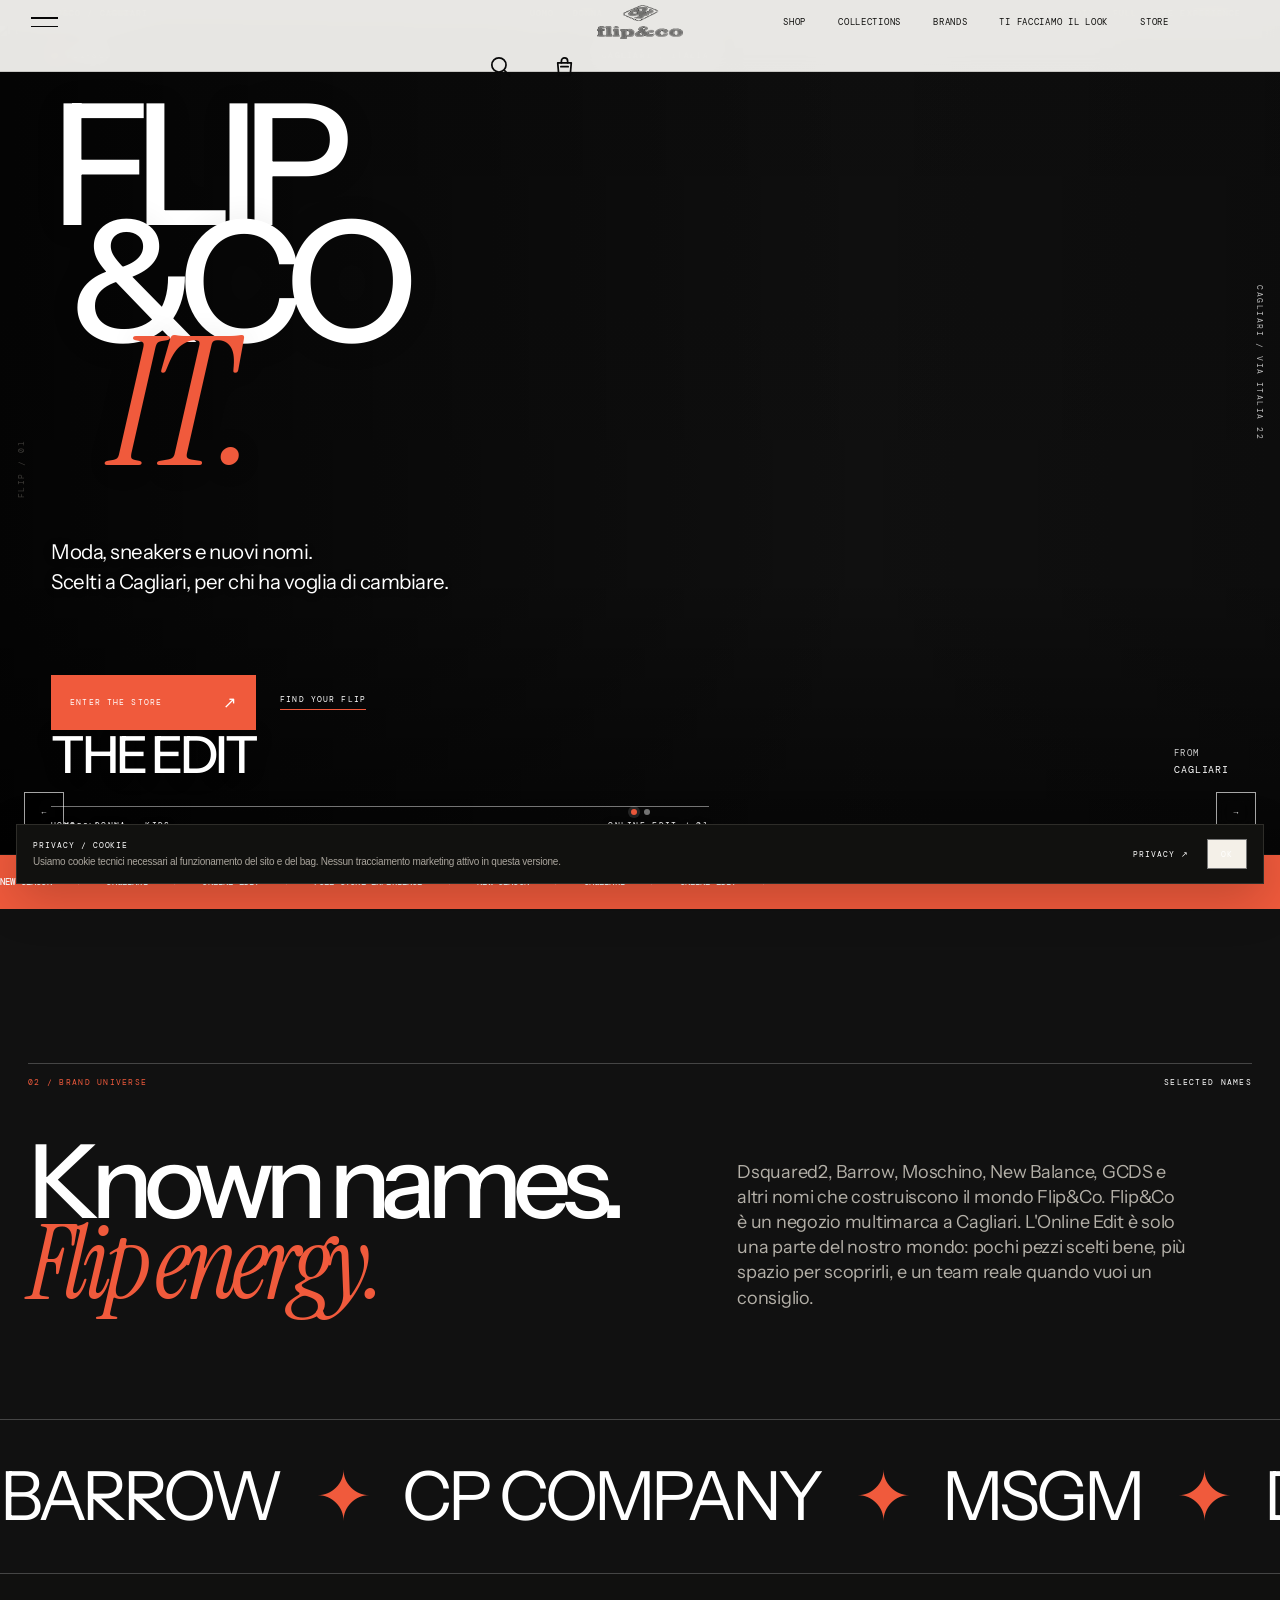
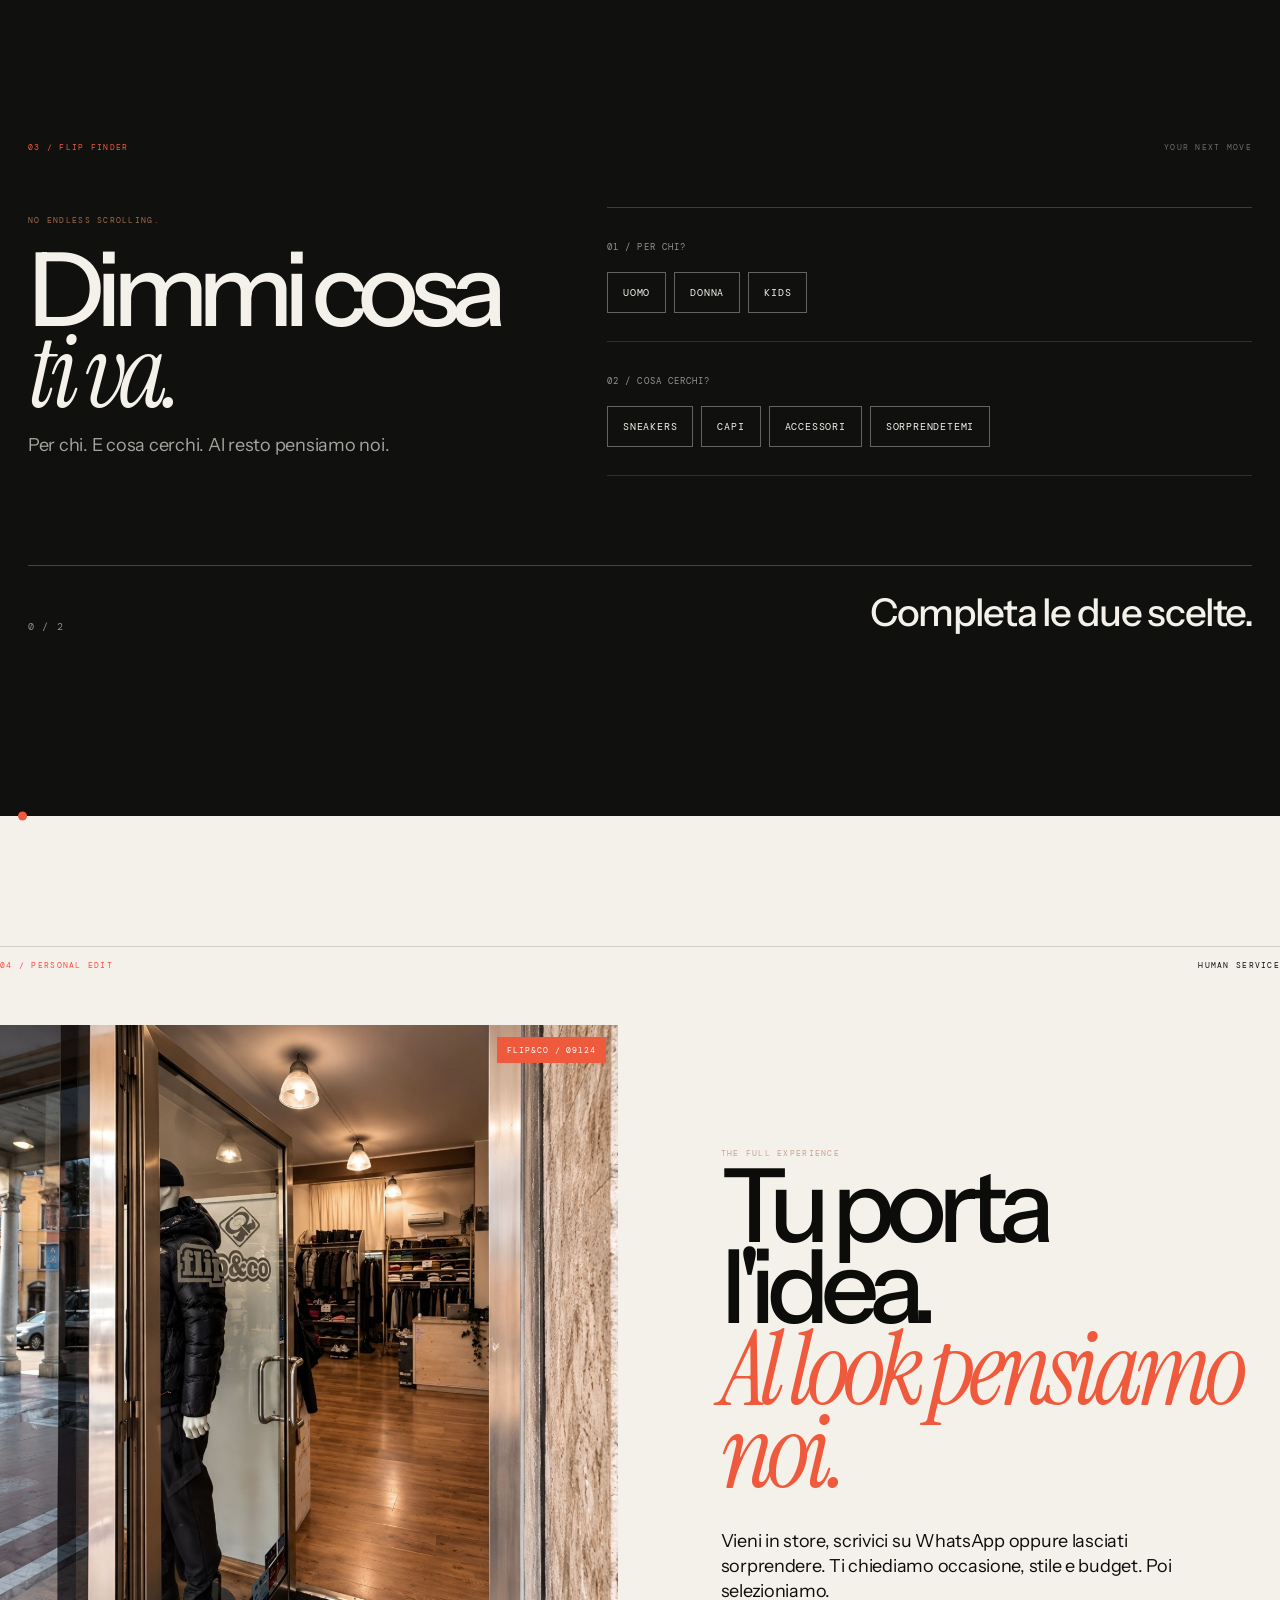
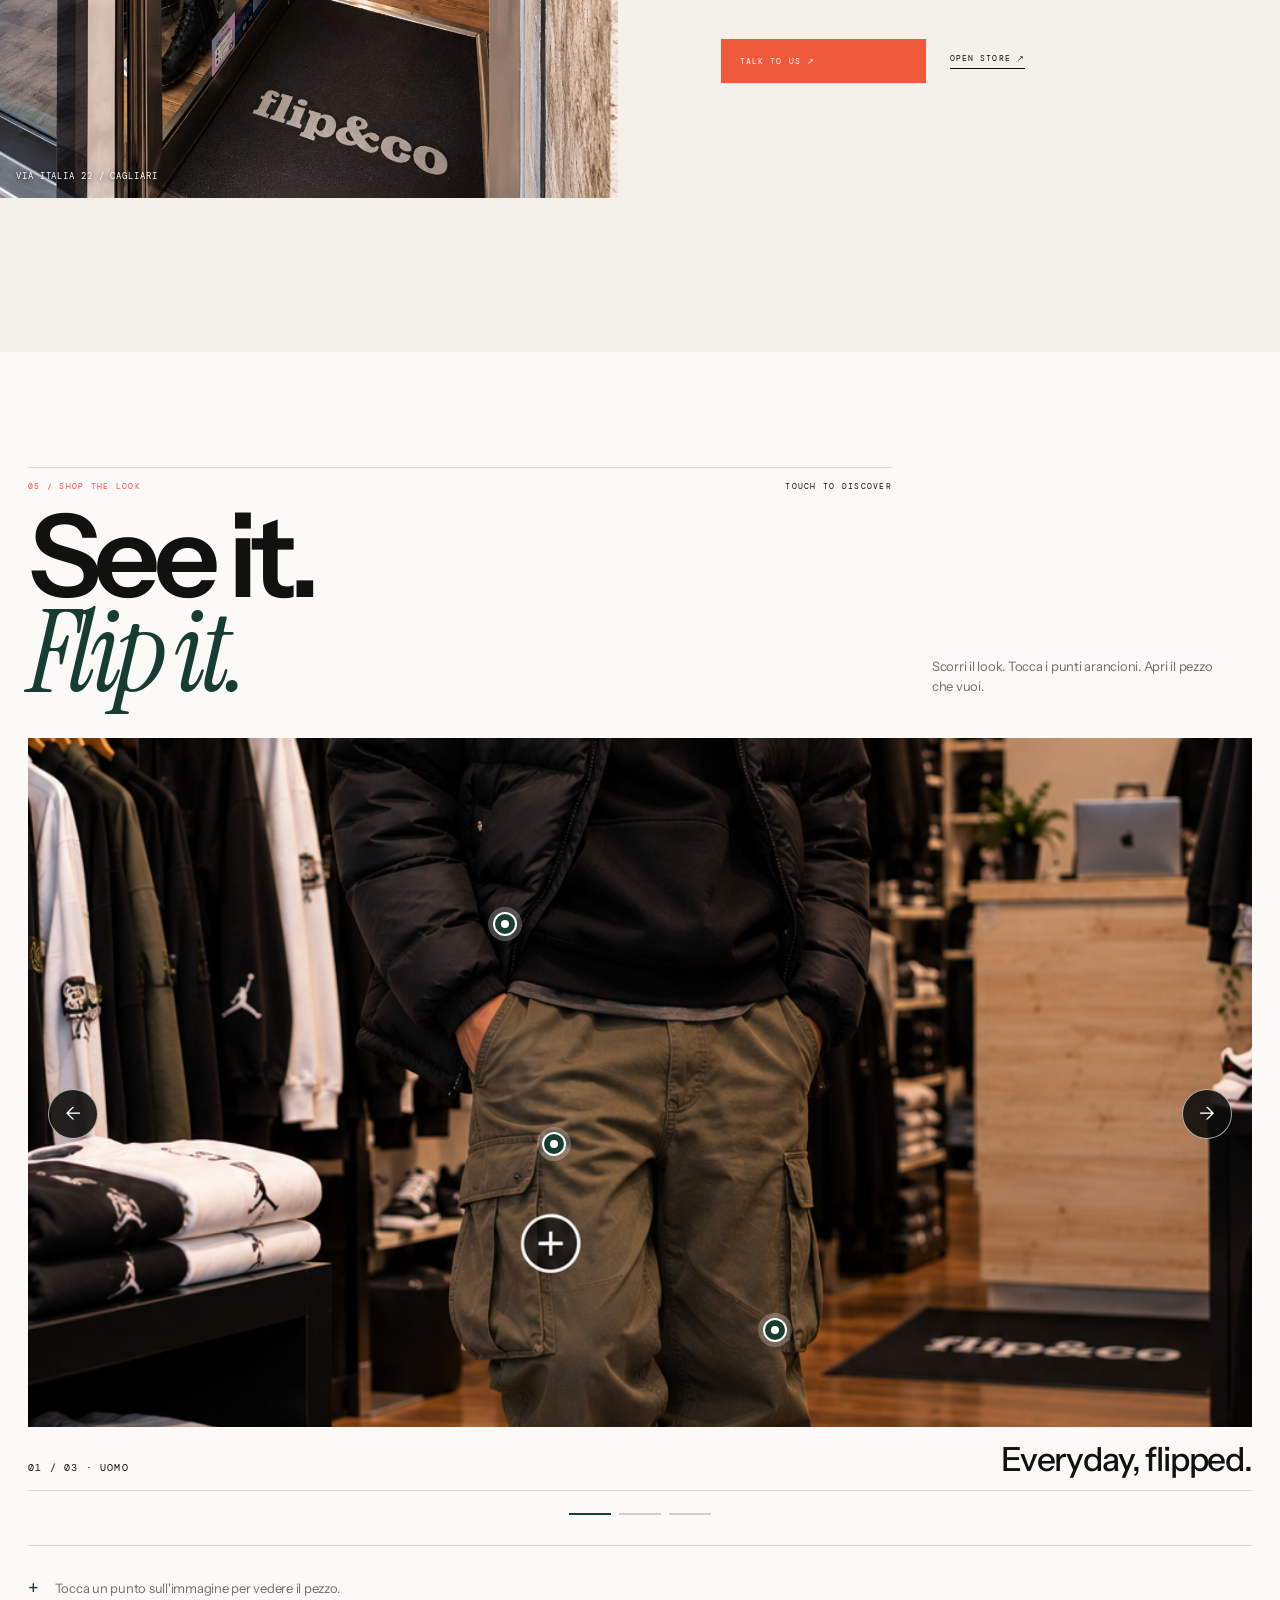
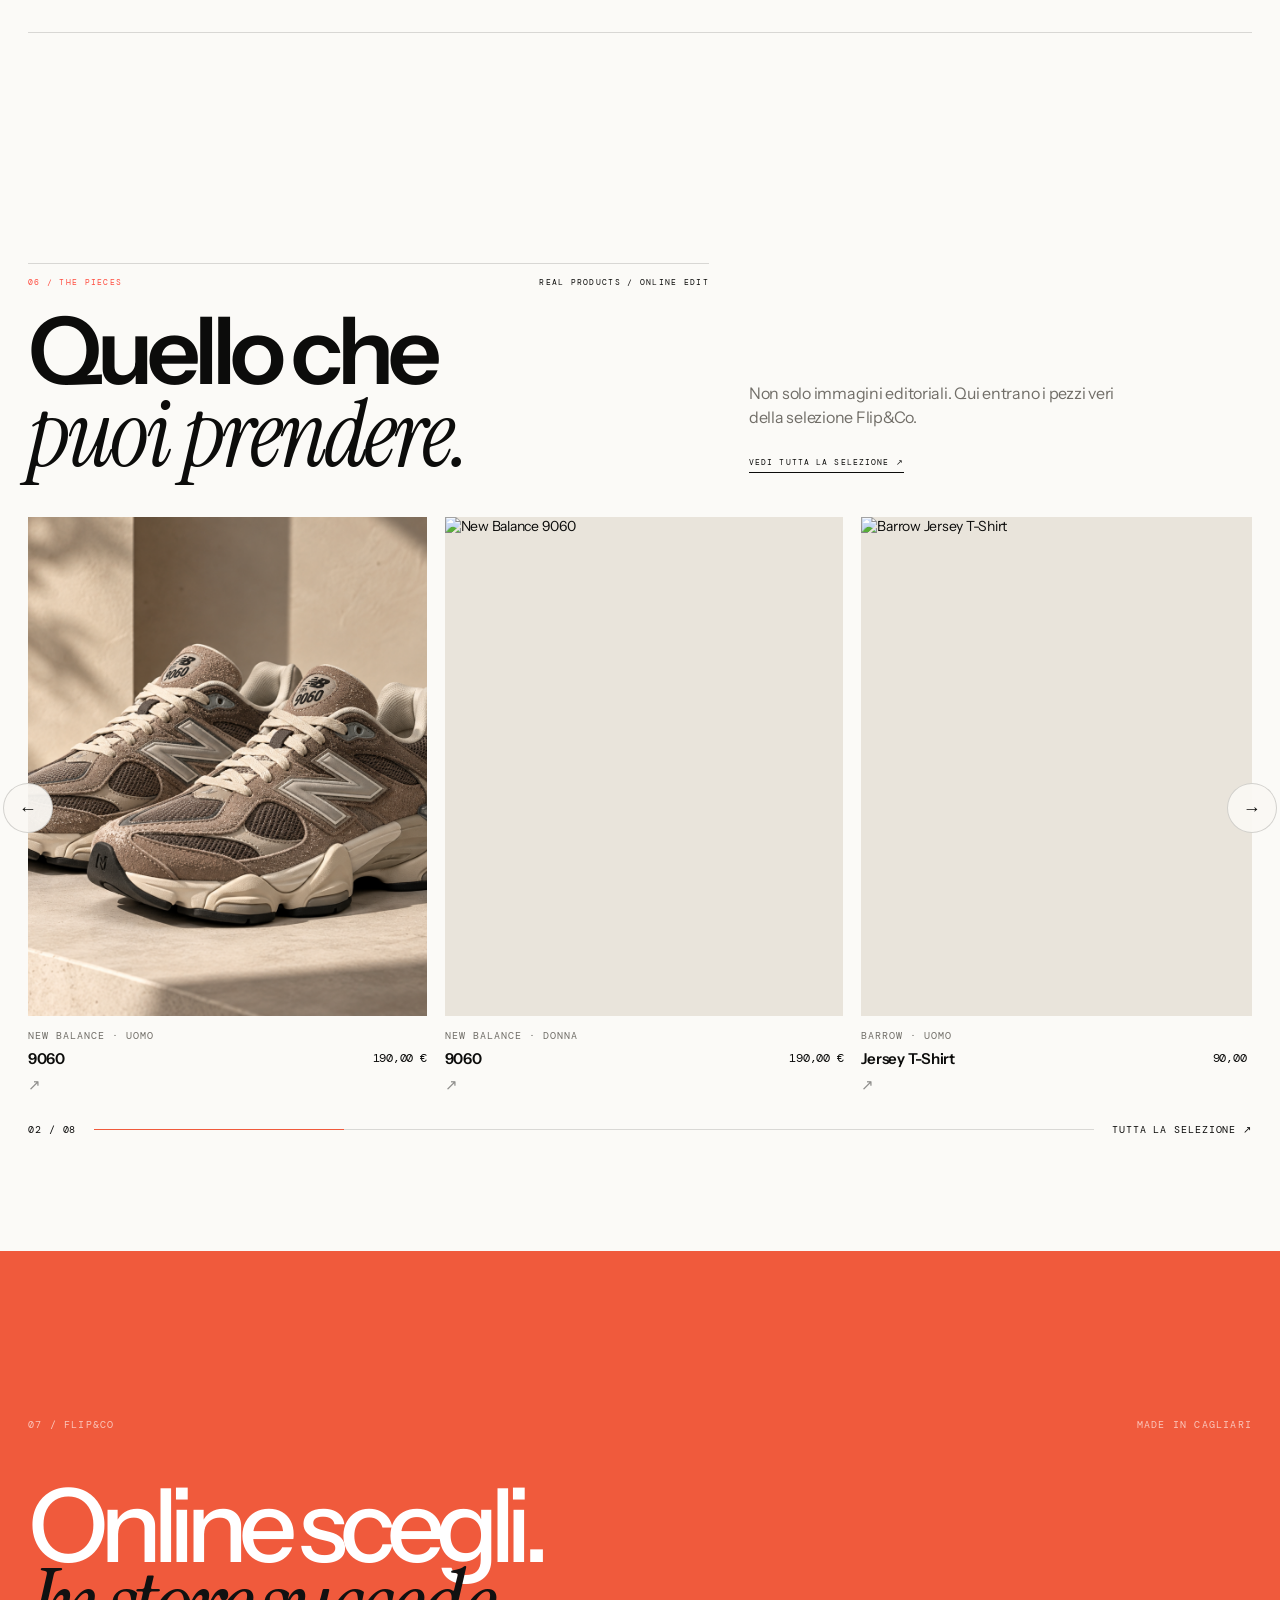
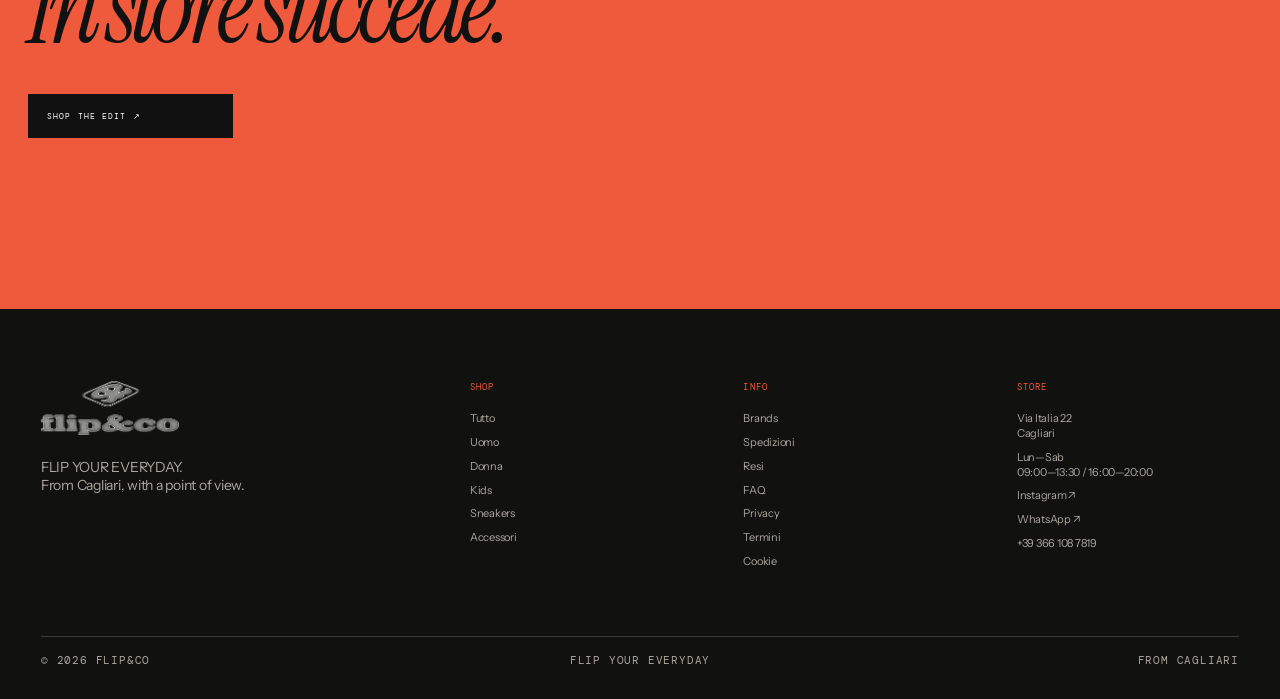
==== commit 4a799937: "Add files via upload" ====
--- a/index.html
+++ b/index.html
@@ -73,6 +73,7 @@
 
 <section class="f29-finder" id="finder"><div class="wrap"><div class="f29-label f29-label-light"><span>03 / FLIP FINDER</span><span>YOUR NEXT MOVE</span></div><div class="f29-finder-grid"><div><p class="f29-mini">NO ENDLESS SCROLLING.</p><h2>Dimmi cosa<br/><em>ti va.</em></h2><p>Per chi. E cosa cerchi. Al resto pensiamo noi.</p></div><div class="f29-finder-ui"><div class="f29-fstep"><span>01 / PER CHI?</span><div data-finder="audience"><button data-value="Uomo">UOMO</button><button data-value="Donna">DONNA</button><button data-value="Kids">KIDS</button></div></div><div class="f29-fstep"><span>02 / COSA CERCHI?</span><div data-finder="need"><button data-value="sneaker">SNEAKERS</button><button data-value="apparel">CAPI</button><button data-value="accessory">ACCESSORI</button><button data-value="all">SORPRENDETEMI</button></div></div></div></div><div aria-live="polite" class="f29-result" id="finderResult"><div class="f29-result-head"><small>0 / 2</small><strong>Completa le due scelte.</strong></div><div class="f29-finder-selection" id="finderSelection"></div></div></div></section>
 
+<section class="f29-story wrap" id="look"><div class="f29-label"><span>04 / PERSONAL EDIT</span><span>HUMAN SERVICE</span></div><div class="f29-story-grid"><div class="f29-story-image"><span class="f31-anchor" id="store"></span><img alt="Flip&amp;Co store Cagliari" loading="lazy" src="assets/store-entrance.jpg"/><span>VIA ITALIA 22 / CAGLIARI</span></div><div class="f29-story-copy"><p class="f29-mini">THE FULL EXPERIENCE</p><h2>Tu porta<br/>l'idea.<br/><em>Al look pensiamo noi.</em></h2><p>Vieni in store, scrivici su WhatsApp oppure lasciati sorprendere. Ti chiediamo occasione, stile e budget. Poi selezioniamo.</p><div class="f29-story-actions"><a class="f29-btn f29-btn-dark" href="https://wa.me/393661087819?text=Ciao%20Flip%26Co%2C%20vorrei%20un%20consiglio%20per%20un%20look." rel="noopener" target="_blank">TALK TO US ↗</a><a class="f29-underlink" href="https://www.google.com/maps/search/?api=1&amp;query=Flip%26Co%20Via%20Italia%2022%20Cagliari" rel="noopener" target="_blank">OPEN STORE ↗</a></div></div></div></section>
 <section class="flip-lookbook" id="shop-the-look" aria-labelledby="shopLookTitle">
   <div class="wrap">
     <div class="flip-lookbook-head">
@@ -173,9 +174,20 @@
     </div>
   </div>
 </section>
-<section class="f29-story wrap" id="look"><div class="f29-label"><span>07 / PERSONAL EDIT</span><span>HUMAN SERVICE</span></div><div class="f29-story-grid"><div class="f29-story-image"><span class="f31-anchor" id="store"></span><img alt="Flip&amp;Co store Cagliari" loading="lazy" src="assets/store-entrance.jpg"/><span>VIA ITALIA 22 / CAGLIARI</span></div><div class="f29-story-copy"><p class="f29-mini">THE FULL EXPERIENCE</p><h2>Tu porta<br/>l'idea.<br/><em>Al look pensiamo noi.</em></h2><p>Vieni in store, scrivici su WhatsApp oppure lasciati sorprendere. Ti chiediamo occasione, stile e budget. Poi selezioniamo.</p><div class="f29-story-actions"><a class="f29-btn f29-btn-dark" href="https://wa.me/393661087819?text=Ciao%20Flip%26Co%2C%20vorrei%20un%20consiglio%20per%20un%20look." rel="noopener" target="_blank">TALK TO US ↗</a><a class="f29-underlink" href="https://www.google.com/maps/search/?api=1&amp;query=Flip%26Co%20Via%20Italia%2022%20Cagliari" rel="noopener" target="_blank">OPEN STORE ↗</a></div></div></div></section>
-<section class="f29-close"><div class="wrap"><div class="f29-close-top"><span>08 / FLIP&amp;CO</span><span>MADE IN CAGLIARI</span></div><h2>Online scegli.<br/><em>In store succede.</em></h2><a class="f29-btn f29-btn-light" href="shop.html">SHOP THE EDIT ↗</a></div></section>
+
+<section class="f29-close"><div class="wrap"><div class="f29-close-top"><span>07 / FLIP&amp;CO</span><span>MADE IN CAGLIARI</span></div><h2>Online scegli.<br/><em>In store succede.</em></h2><a class="f29-btn f29-btn-light" href="shop.html">SHOP THE EDIT ↗</a></div></section>
 </main>
 <div id="siteFooter"></div><div id="cartRoot"></div>
-<script src="js/data.js?v=52.6"></script><script src="js/commerce.js?v=52.6"></script><script src="js/site.js?v=53.0"></script><script src="js/home.js?v=53.3"></script>
+<script src="js/data.js?v=52.6"></script><script src="js/commerce.js?v=52.6"></script><script src="js/site.js?v=53.0"></script><script src="js/home.js?v=53.9"></script>
+
+<script id="flip-v539-personal-order-fix">
+document.addEventListener('DOMContentLoaded',function(){
+  var personal=document.getElementById('look');
+  var shop=document.getElementById('shop-the-look');
+  if(personal && shop && personal.parentNode===shop.parentNode){
+    shop.parentNode.insertBefore(personal,shop);
+  }
+});
+</script>
+
 </body></html>
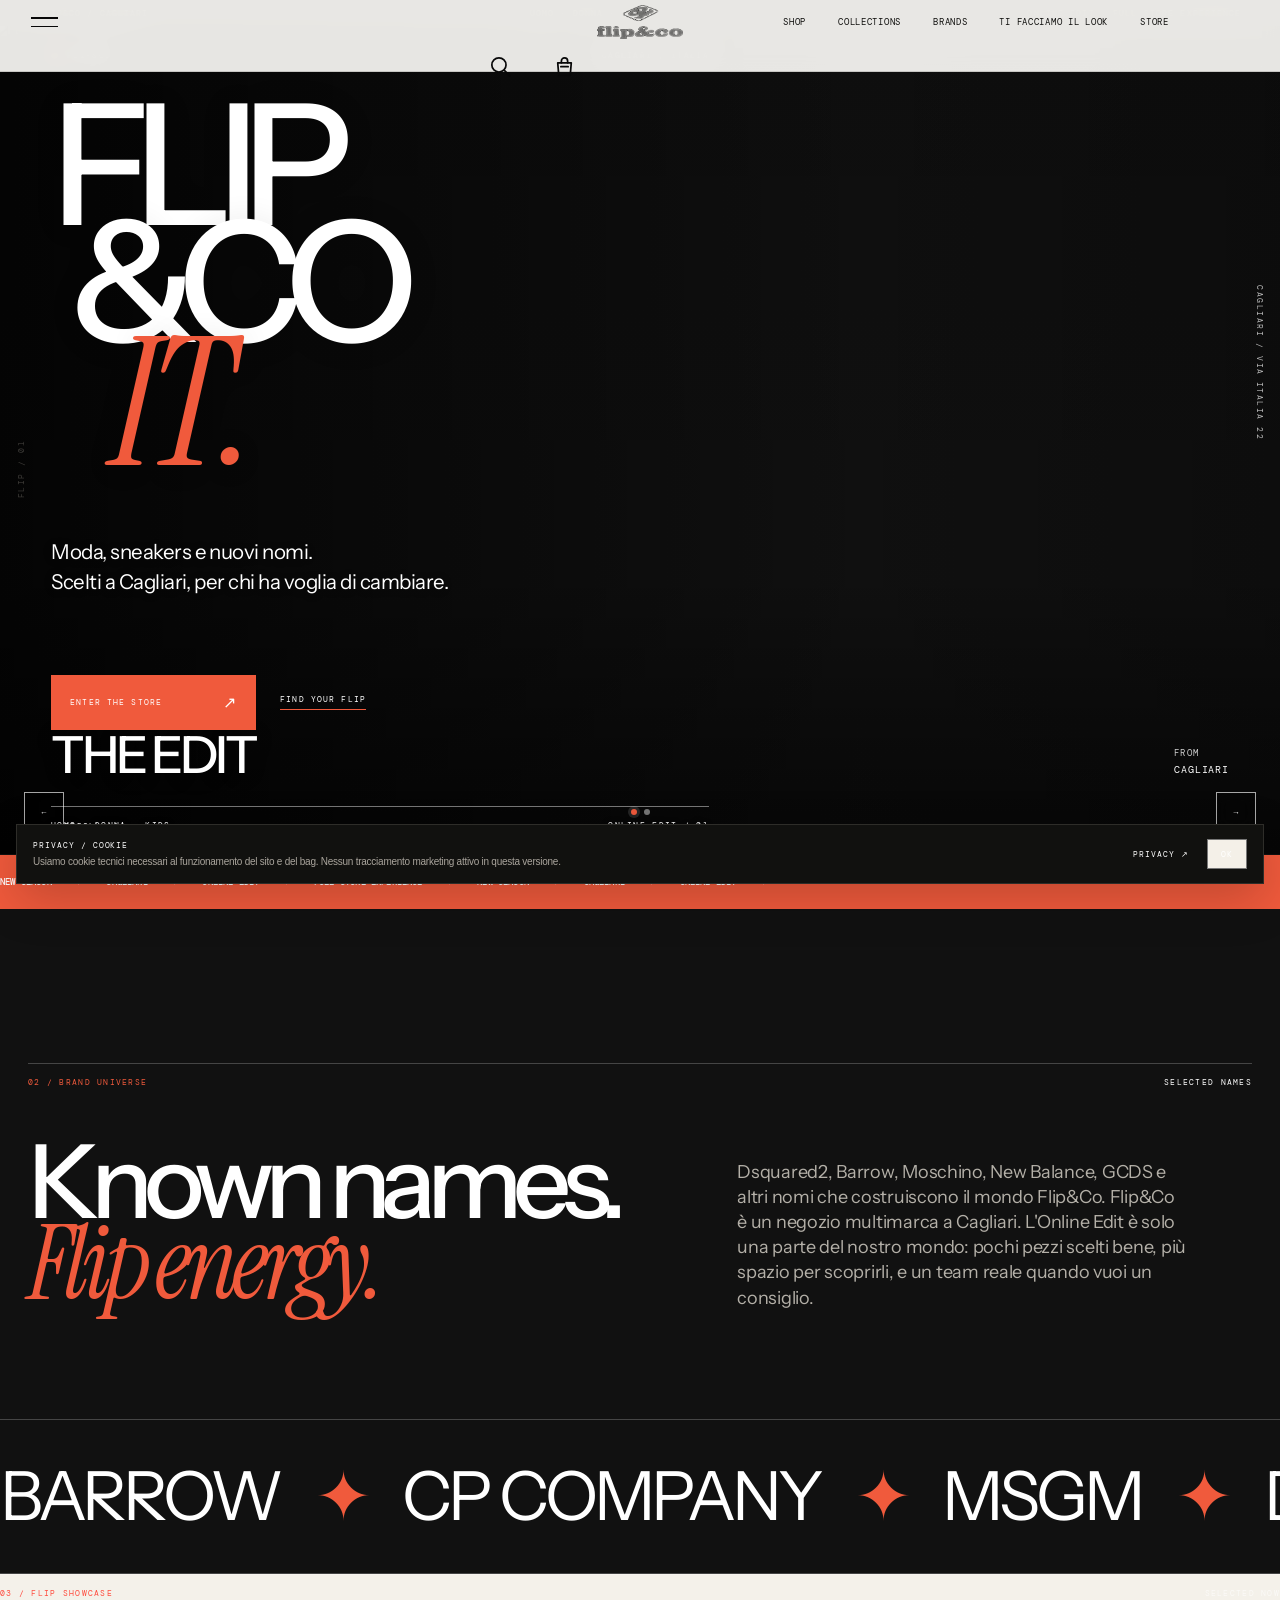
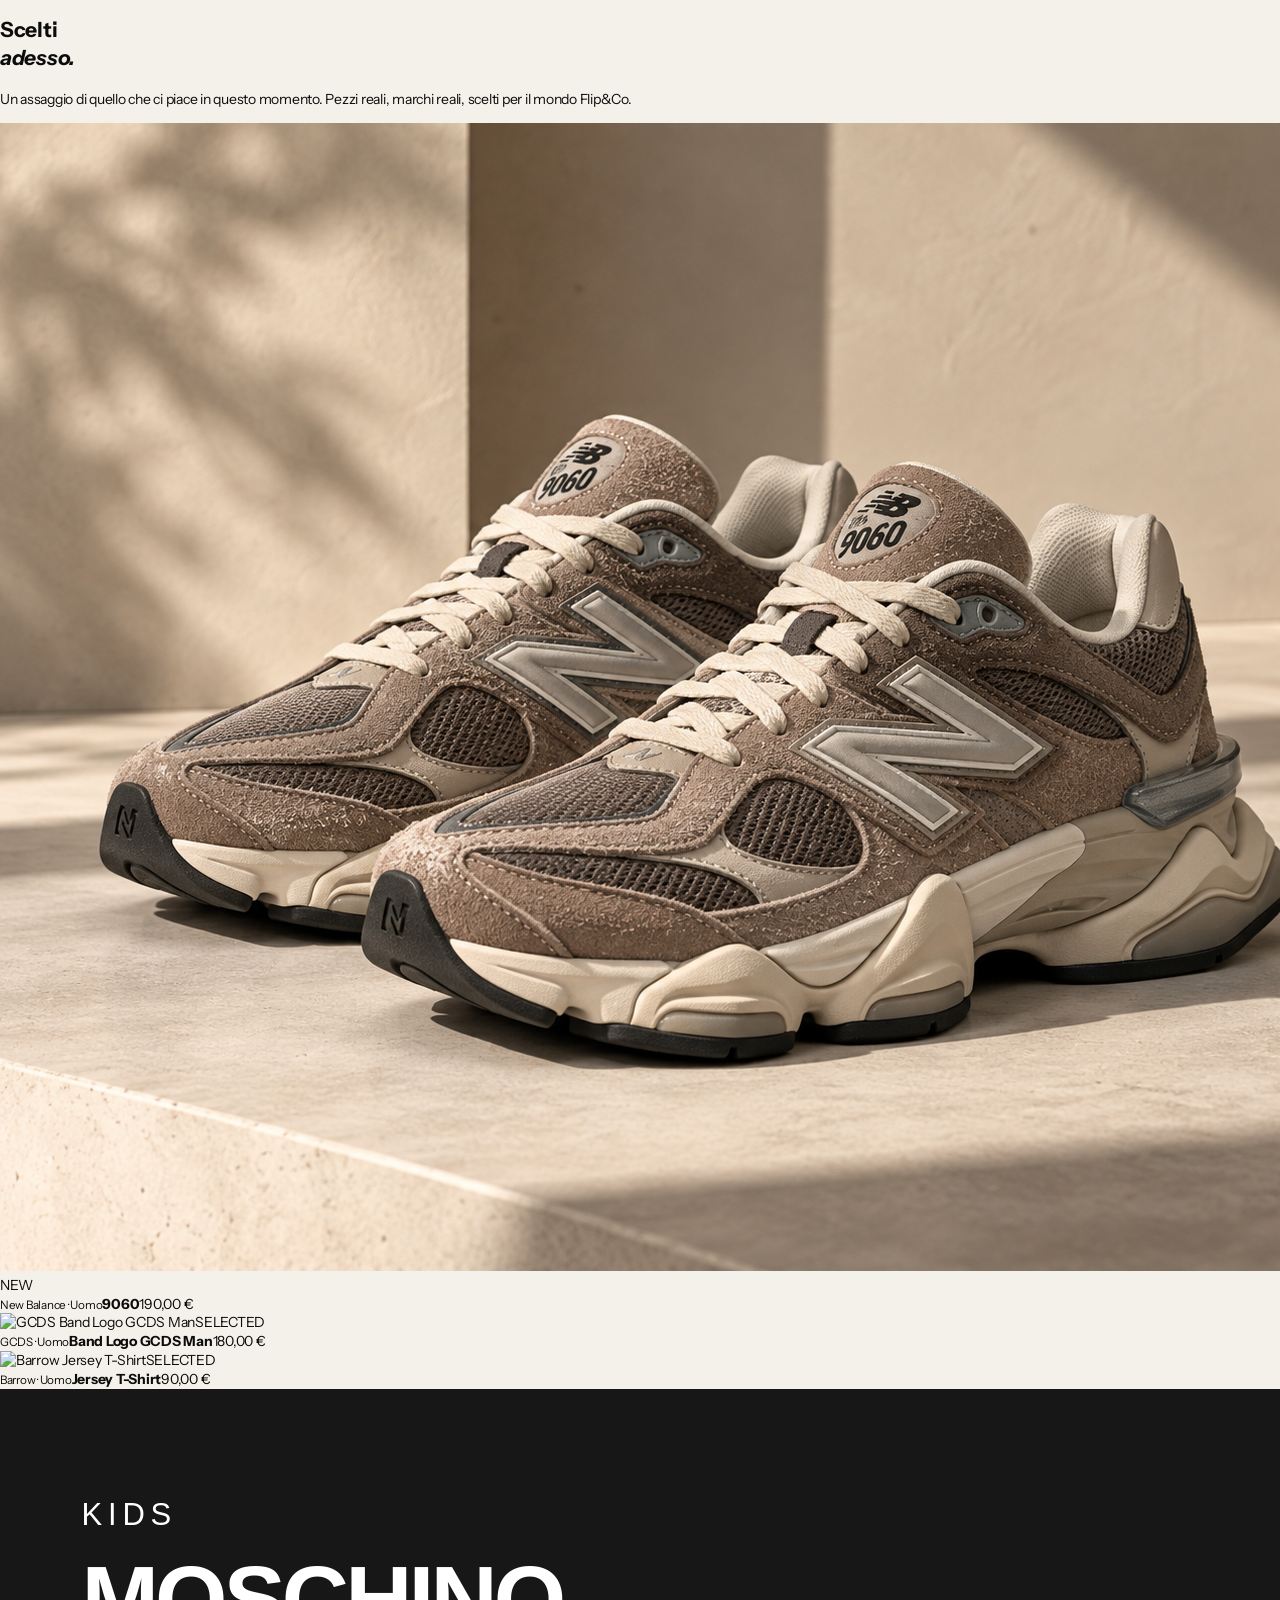
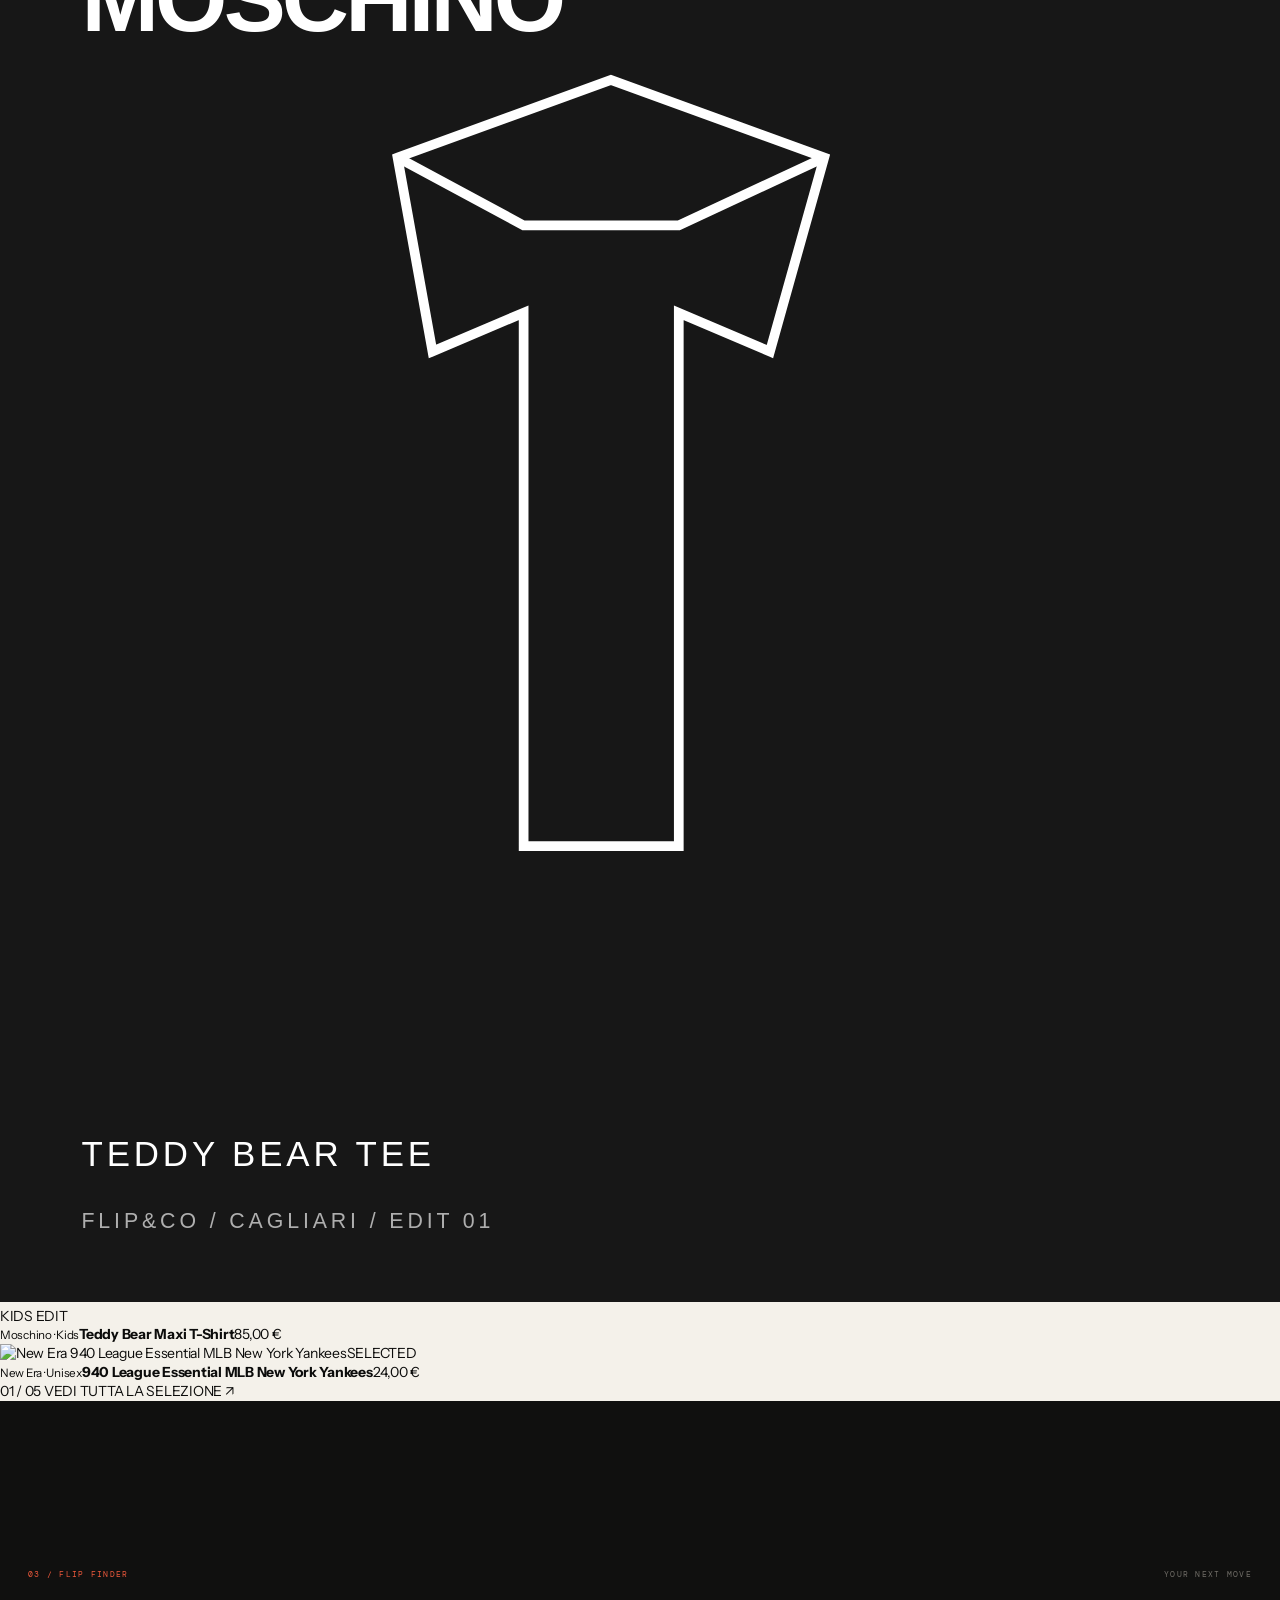
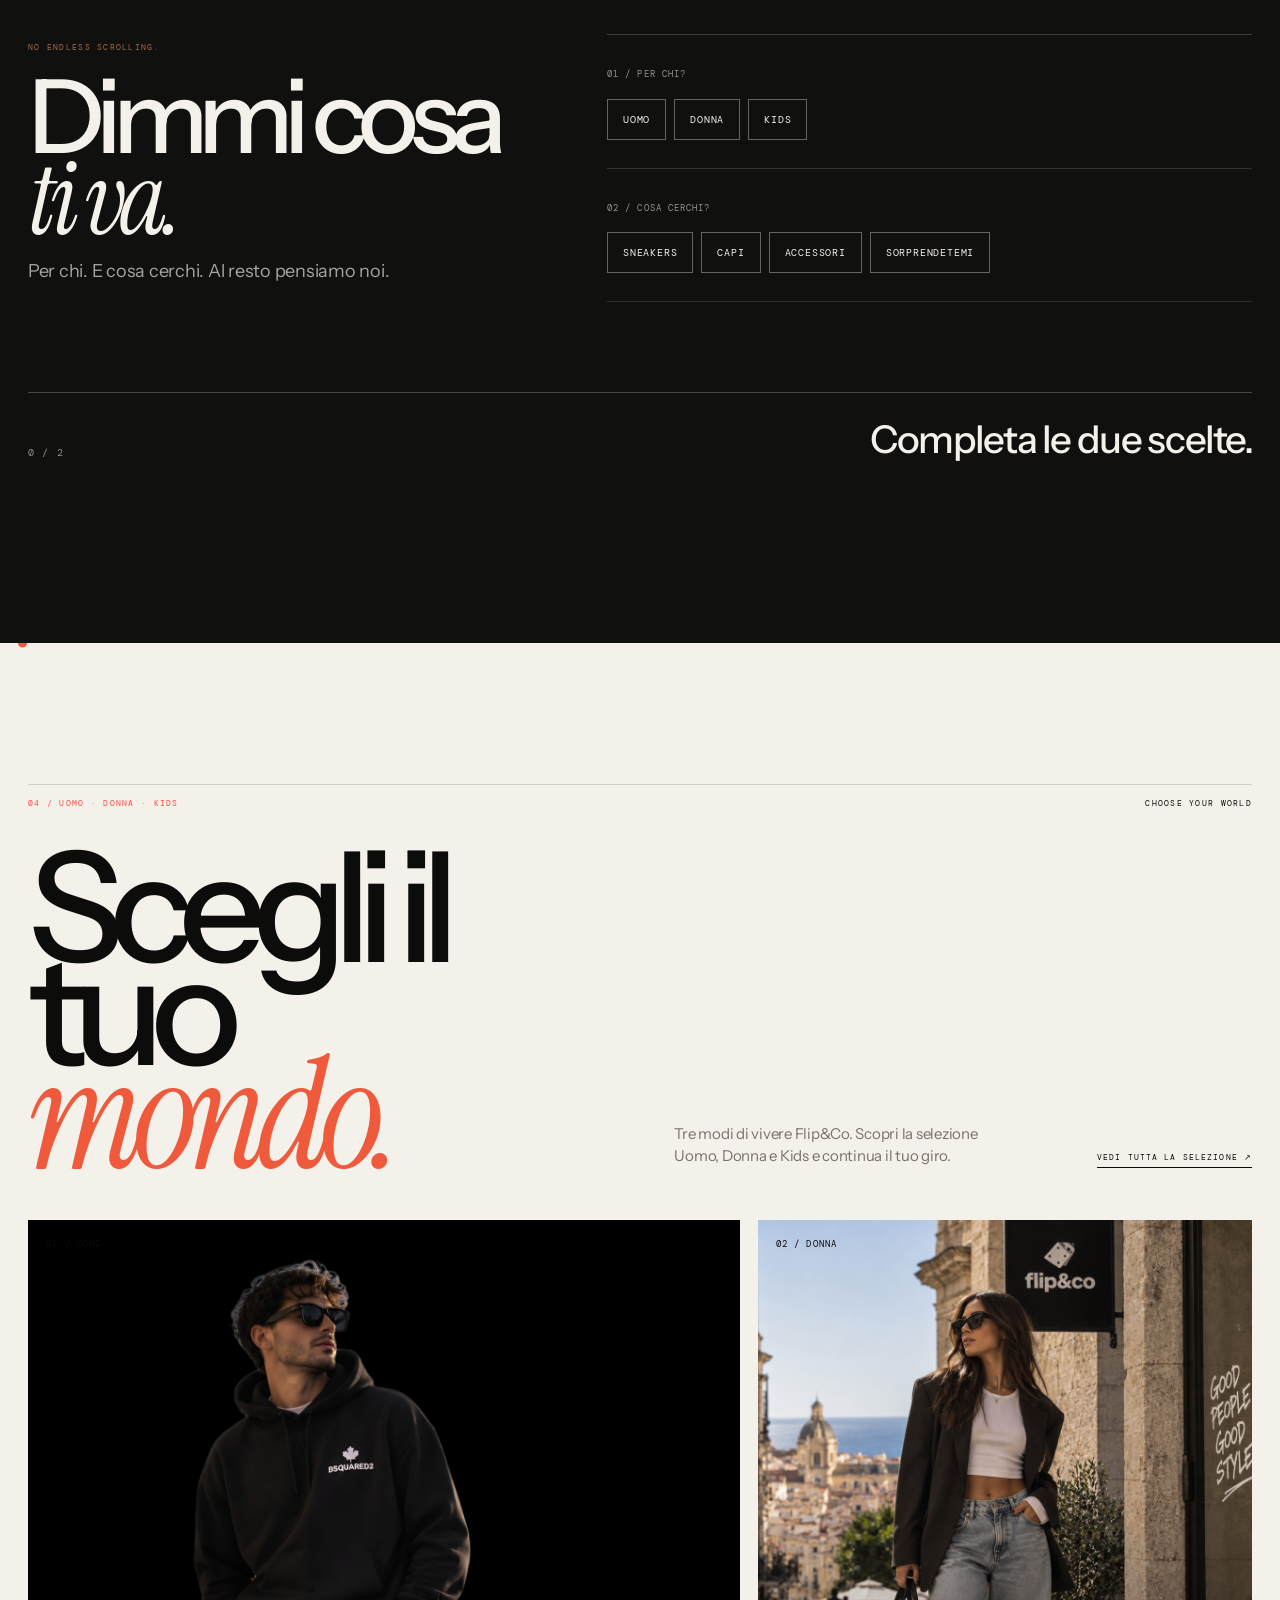
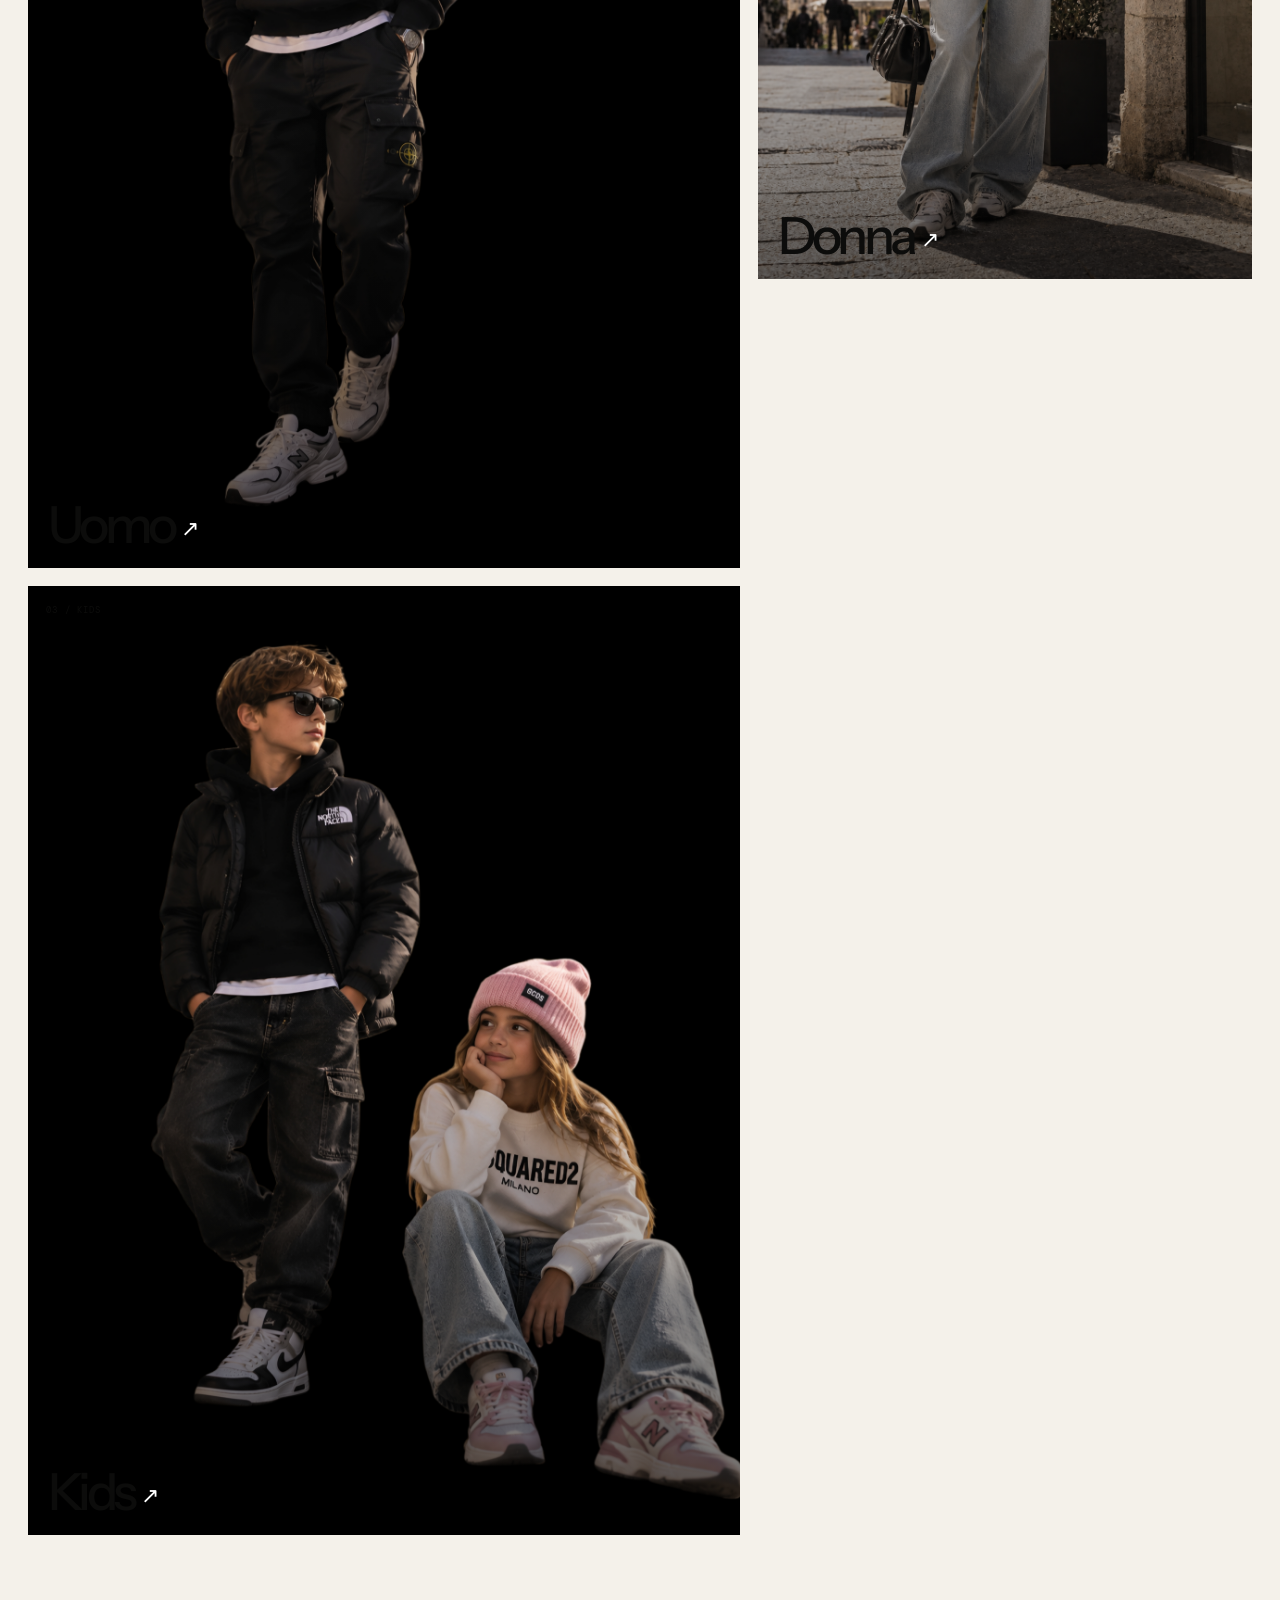
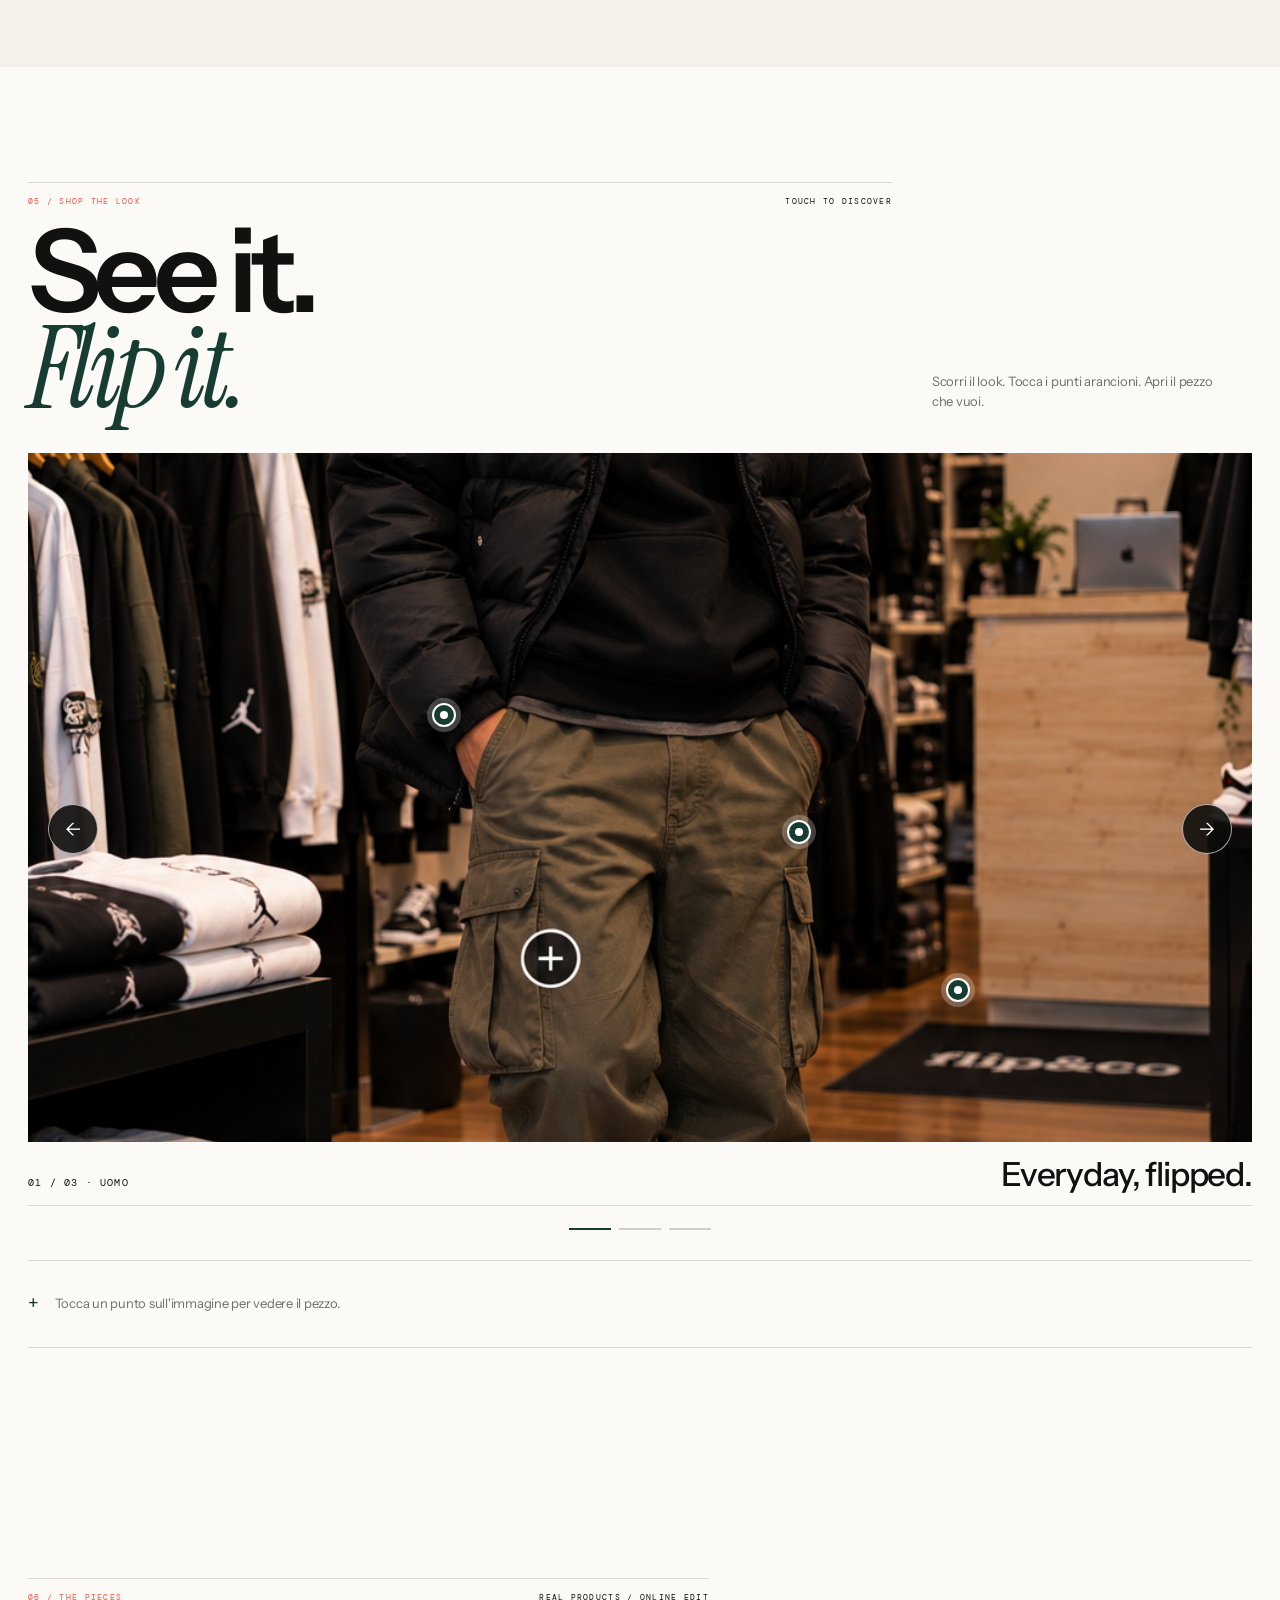
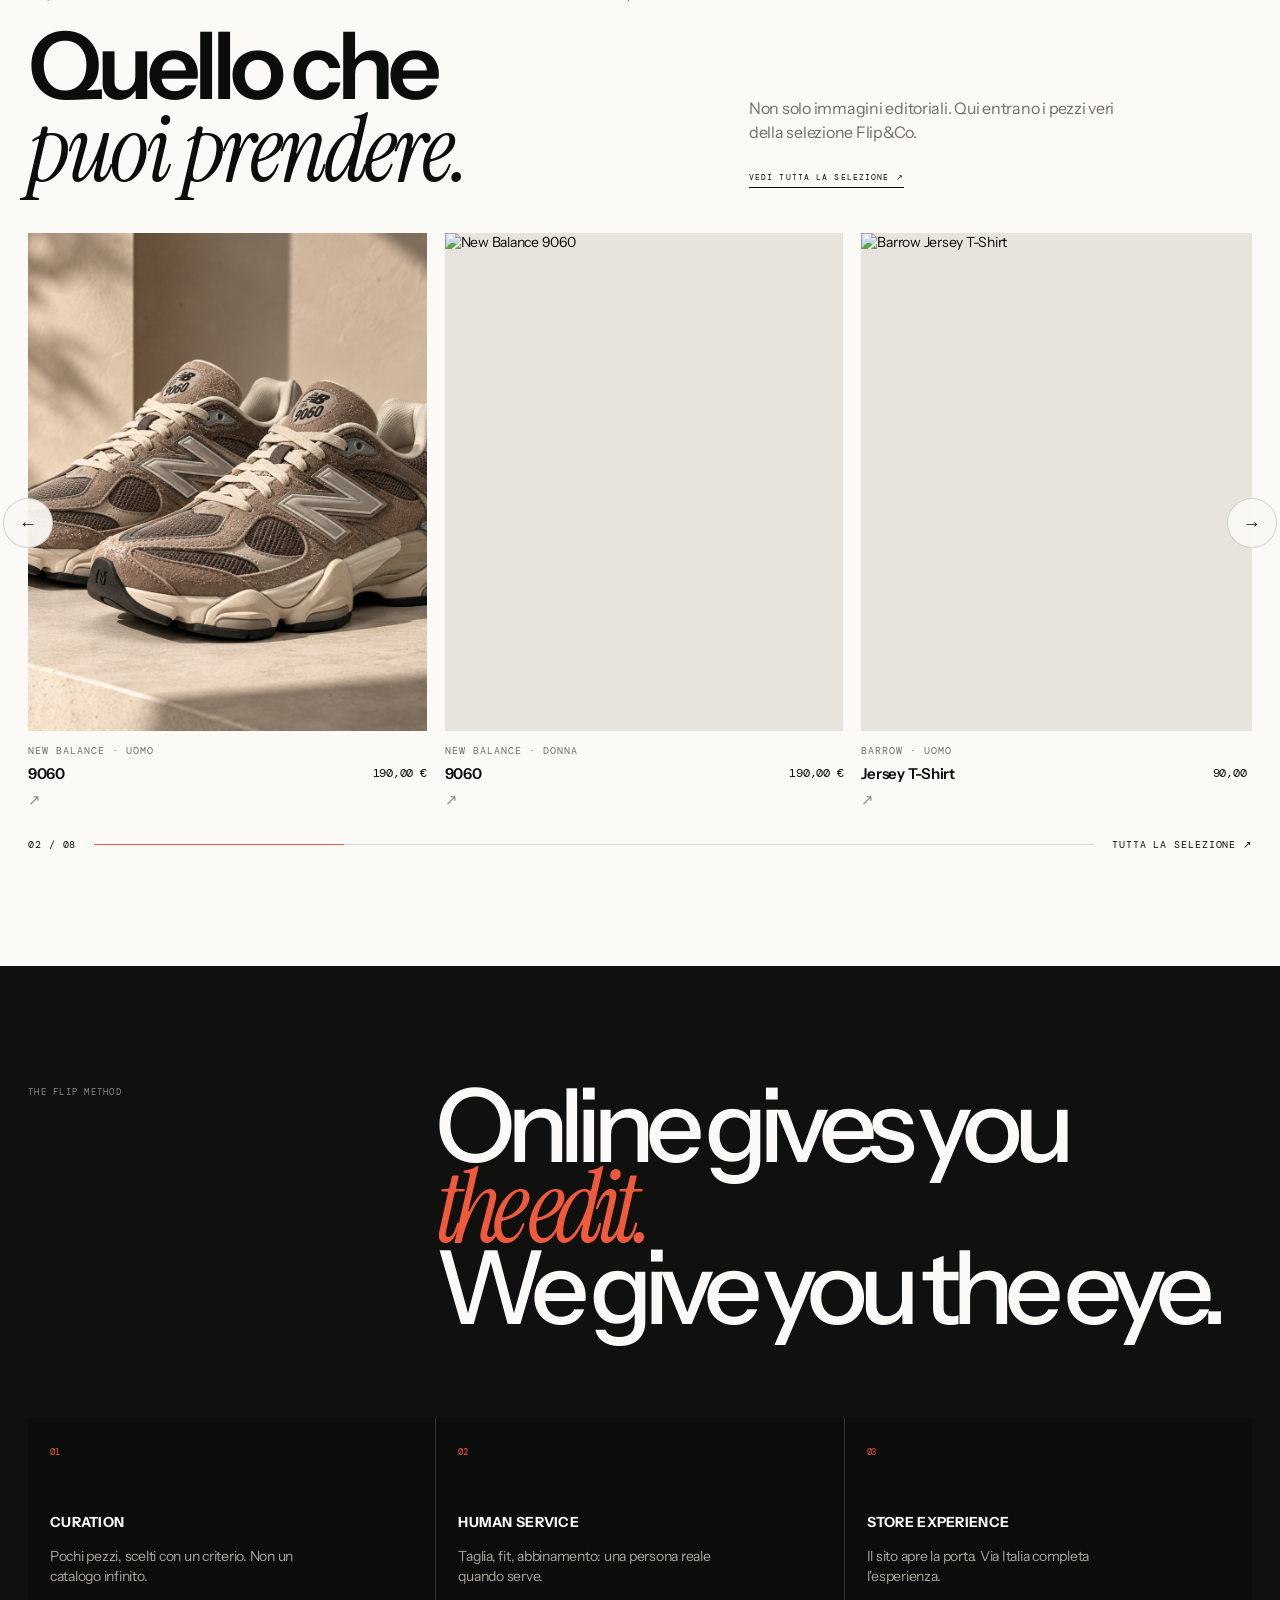
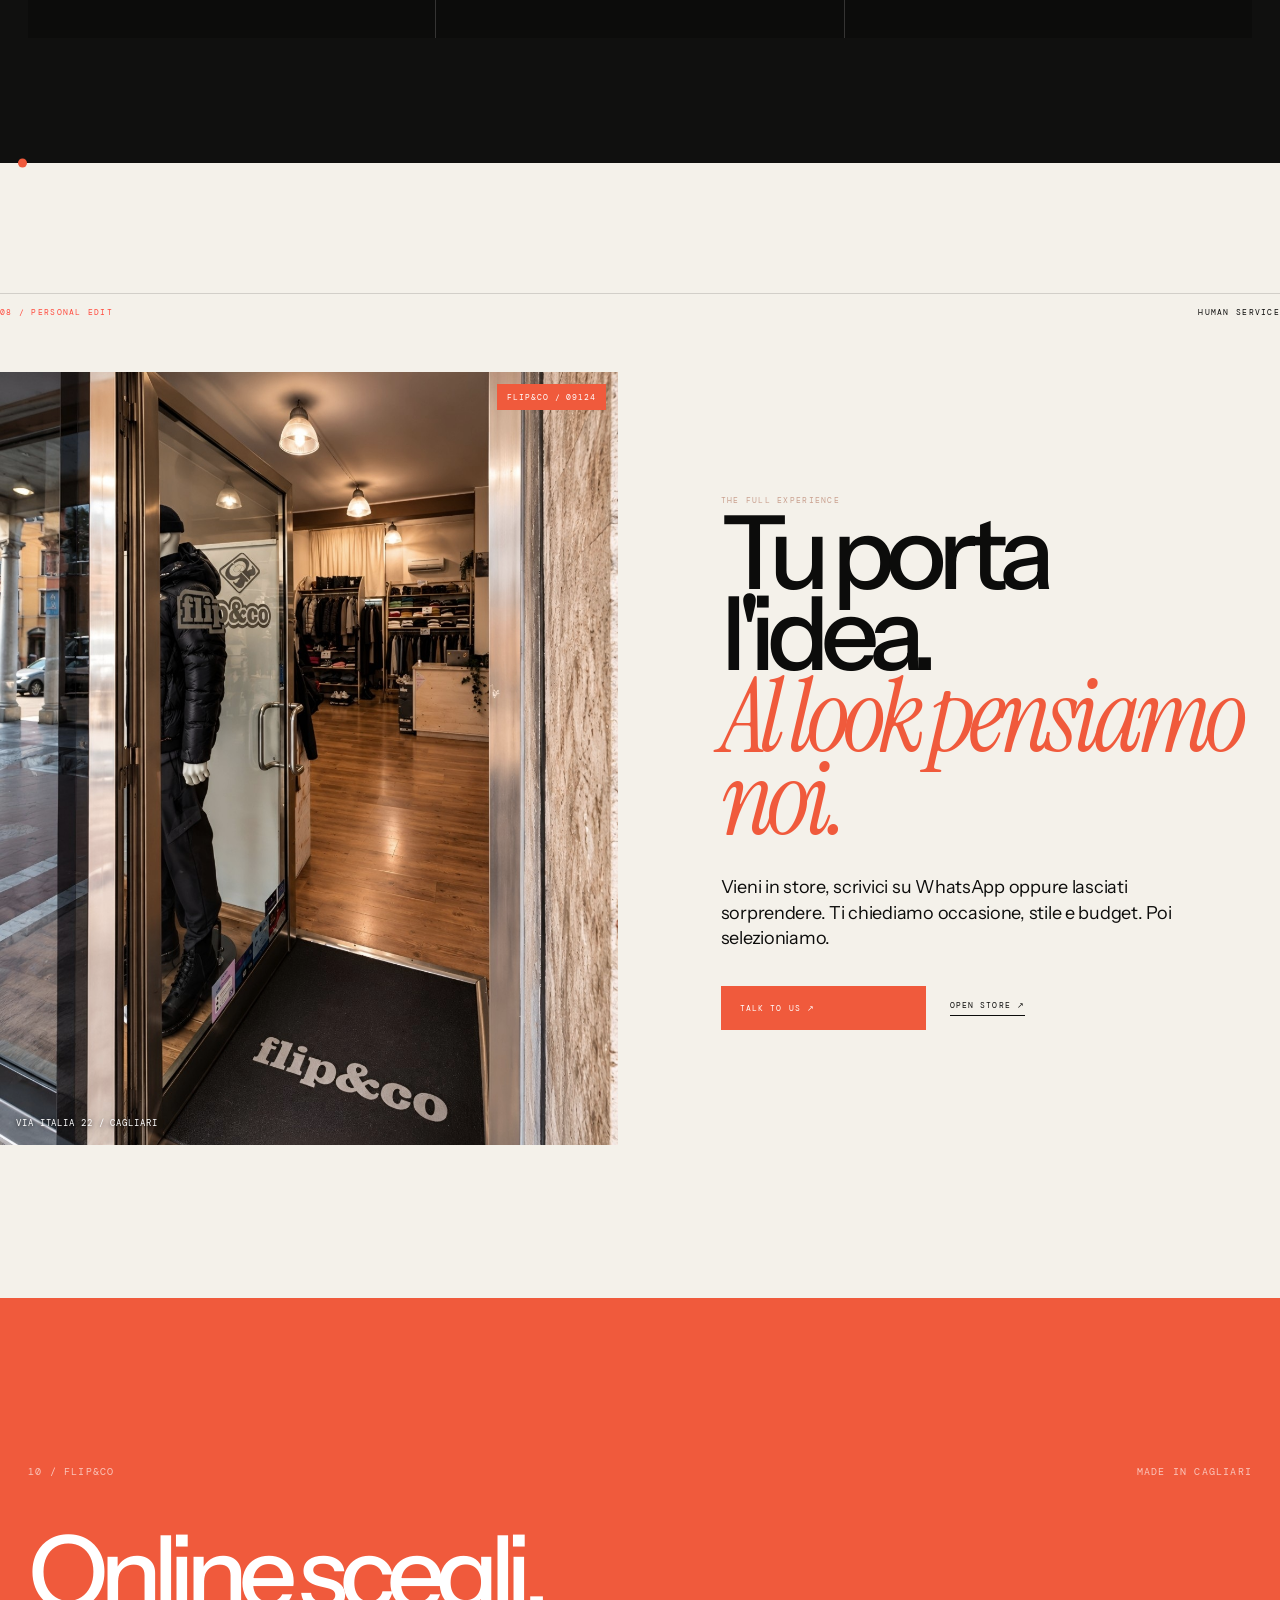
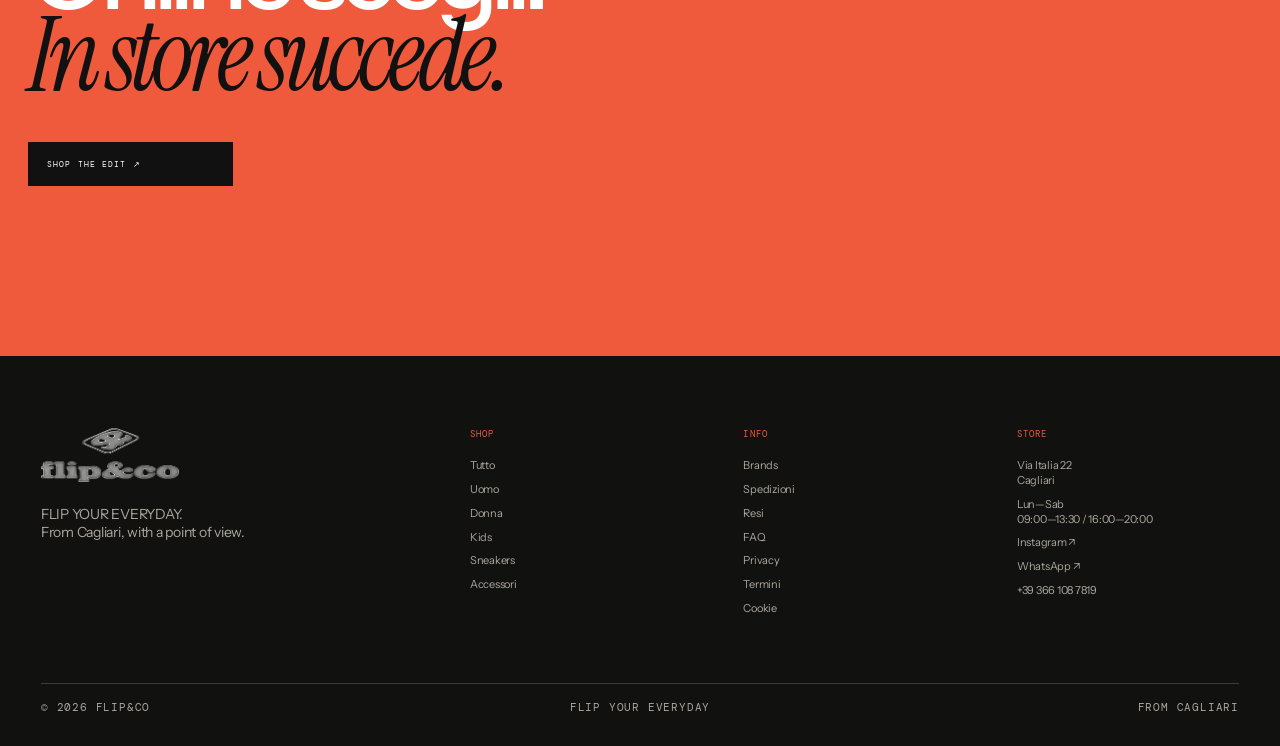
==== commit c53a6b58: "Add files via upload" ====
--- a/index.html
+++ b/index.html
@@ -6,48 +6,13 @@
 <meta content="#f1eee7" name="theme-color"/><meta content="Flip&amp;Co Cagliari — moda, sneakers e nuovi nomi scelti con un punto di vista preciso." name="description"/>
 <title>Flip&amp;Co — Cagliari / Flip your everyday.</title>
 <link href="styles.css?v=53.6" rel="stylesheet"/><link href="home-v3.css?v=53.6" rel="stylesheet"/>
-<meta content="Flip&amp;Co — Cagliari / Flip your everyday." property="og:title"/><meta content="Flip&amp;Co Cagliari — moda, sneakers e nuovi nomi scelti con un punto di vista preciso." property="og:description"/><meta content="website" property="og:type"/>
-<style id="flip-v535-viewport-fix">
-html{
-  width:100vw!important;
-  min-width:100vw!important;
-  max-width:100vw!important;
-  margin:0!important;
-  padding:0!important;
-  overflow-x:hidden!important;
-}
-html body.flip29-home{
-  width:100vw!important;
-  min-width:100vw!important;
-  max-width:none!important;
-  margin:0!important;
-  padding:0!important;
-  transform:none!important;
-  zoom:1!important;
-  overflow-x:hidden!important;
-}
-body.flip29-home > main,
-body.flip29-home > #siteHeader,
-body.flip29-home > #siteFooter{
-  width:100vw!important;
-  min-width:100vw!important;
-  max-width:none!important;
-  margin-left:0!important;
-  margin-right:0!important;
-  box-sizing:border-box!important;
-}
-body.flip29-home > main > section,
-body.flip29-home > main > .f29-ticker{
-  width:100%!important;
-  max-width:none!important;
-  box-sizing:border-box!important;
-}
-</style>
-</head>
+<meta content="Flip&amp;Co — Cagliari / Flip your everyday." property="og:title"/><meta content="Flip&amp;Co Cagliari — moda, sneakers e nuovi nomi scelti con un punto di vista preciso." property="og:description"/><meta content="website" property="og:type"/></head>
 <body class="flip29-home" data-page="home">
 <div id="siteHeader"></div>
 
+
 <main>
+
 
 <section class="f29-hero" id="top">
 <div class="f29-hero-left">
@@ -71,9 +36,53 @@
 </section>
 </div>
 
+<section class="f52-showcase" id="flipShowcase">
+<div class="f52-showcase-inner">
+  <div class="f52-showcase-head">
+    <div class="f29-label f29-label-light"><span>03 / FLIP SHOWCASE</span><span>SELECTED NOW</span></div>
+    <div class="f52-showcase-title">
+      <h2>Scelti<br/><em>adesso.</em></h2>
+      <p>Un assaggio di quello che ci piace in questo momento. Pezzi reali, marchi reali, scelti per il mondo Flip&amp;Co.</p>
+    </div>
+  </div>
+  <div class="f52-showcase-viewport" aria-label="Flip Showcase">
+    <div class="f52-showcase-grid" id="flipShowcaseGrid"></div>
+  </div>
+  <div class="f52-showcase-foot">
+    <span id="flipShowcaseCount">01 / 05</span>
+    <a href="shop.html">VEDI TUTTA LA SELEZIONE ↗</a>
+  </div>
+</div>
+</section>
+
 <section class="f29-finder" id="finder"><div class="wrap"><div class="f29-label f29-label-light"><span>03 / FLIP FINDER</span><span>YOUR NEXT MOVE</span></div><div class="f29-finder-grid"><div><p class="f29-mini">NO ENDLESS SCROLLING.</p><h2>Dimmi cosa<br/><em>ti va.</em></h2><p>Per chi. E cosa cerchi. Al resto pensiamo noi.</p></div><div class="f29-finder-ui"><div class="f29-fstep"><span>01 / PER CHI?</span><div data-finder="audience"><button data-value="Uomo">UOMO</button><button data-value="Donna">DONNA</button><button data-value="Kids">KIDS</button></div></div><div class="f29-fstep"><span>02 / COSA CERCHI?</span><div data-finder="need"><button data-value="sneaker">SNEAKERS</button><button data-value="apparel">CAPI</button><button data-value="accessory">ACCESSORI</button><button data-value="all">SORPRENDETEMI</button></div></div></div></div><div aria-live="polite" class="f29-result" id="finderResult"><div class="f29-result-head"><small>0 / 2</small><strong>Completa le due scelte.</strong></div><div class="f29-finder-selection" id="finderSelection"></div></div></div></section>
-
-<section class="f29-story wrap" id="look"><div class="f29-label"><span>04 / PERSONAL EDIT</span><span>HUMAN SERVICE</span></div><div class="f29-story-grid"><div class="f29-story-image"><span class="f31-anchor" id="store"></span><img alt="Flip&amp;Co store Cagliari" loading="lazy" src="assets/store-entrance.jpg"/><span>VIA ITALIA 22 / CAGLIARI</span></div><div class="f29-story-copy"><p class="f29-mini">THE FULL EXPERIENCE</p><h2>Tu porta<br/>l'idea.<br/><em>Al look pensiamo noi.</em></h2><p>Vieni in store, scrivici su WhatsApp oppure lasciati sorprendere. Ti chiediamo occasione, stile e budget. Poi selezioniamo.</p><div class="f29-story-actions"><a class="f29-btn f29-btn-dark" href="https://wa.me/393661087819?text=Ciao%20Flip%26Co%2C%20vorrei%20un%20consiglio%20per%20un%20look." rel="noopener" target="_blank">TALK TO US ↗</a><a class="f29-underlink" href="https://www.google.com/maps/search/?api=1&amp;query=Flip%26Co%20Via%20Italia%2022%20Cagliari" rel="noopener" target="_blank">OPEN STORE ↗</a></div></div></div></section>
+<section class="f31-campaign f31-worlds" id="campaign">
+<div class="wrap">
+<div class="f29-label"><span>04 / UOMO · DONNA · KIDS</span><span>CHOOSE YOUR WORLD</span></div>
+<div class="f31-campaign-head">
+  <h2>Scegli il tuo<br/><em>mondo.</em></h2>
+  <p>Tre modi di vivere Flip&amp;Co. Scopri la selezione Uomo, Donna e Kids e continua il tuo giro.</p>
+  <a class="f29-underlink" href="shop.html">VEDI TUTTA LA SELEZIONE ↗</a>
+</div>
+<div class="f31-campaign-grid">
+  <a class="f31-campaign-card" href="shop.html?category=Uomo" aria-label="Scopri Uomo">
+    <img alt="Flip&amp;Co Uomo" loading="lazy" src="assets/editorial/home/flipco-uomo.jpg"/>
+    <span>01 / UOMO</span>
+    <b>Uomo<em>↗</em></b>
+  </a>
+  <a class="f31-campaign-card" href="shop.html?category=Donna" aria-label="Scopri Donna">
+    <img alt="Flip&amp;Co Donna" loading="lazy" src="assets/editorial/home/flipco-donna.jpg"/>
+    <span>02 / DONNA</span>
+    <b>Donna<em>↗</em></b>
+  </a>
+  <a class="f31-campaign-card" href="shop.html?category=Kids" aria-label="Scopri Kids">
+    <img alt="Flip&amp;Co Kids" loading="lazy" src="assets/editorial/home/flipco-kids.jpg"/>
+    <span>03 / KIDS</span>
+    <b>Kids<em>↗</em></b>
+  </a>
+</div>
+</div>
+</section>
 <section class="flip-lookbook" id="shop-the-look" aria-labelledby="shopLookTitle">
   <div class="wrap">
     <div class="flip-lookbook-head">
@@ -92,9 +101,9 @@
           <article class="flip-look-slide is-active" data-look="0" aria-label="Look Uomo">
             <div class="flip-look-image">
               <img src="assets/editorial/shop-the-look/look-uomo.jpg" alt="Look uomo" draggable="false">
-              <button class="flip-hotspot" style="left:39%;top:27%" type="button" data-product-id="BARROW-TEE-01" aria-label="Scopri Barrow Jersey T-Shirt"></button>
-              <button class="flip-hotspot" style="left:43%;top:59%" type="button" data-product-id="FLI-GCDS-BAND-MAN" aria-label="Scopri GCDS Band Logo"></button>
-              <button class="flip-hotspot" style="left:61%;top:86%" type="button" data-product-id="NB9060-ERC" aria-label="Scopri New Balance 9060"></button>
+              <button class="flip-hotspot" style="left:34%;top:38%" type="button" data-product-id="BARROW-TEE-01" aria-label="Scopri Barrow Jersey T-Shirt"></button>
+              <button class="flip-hotspot" style="left:63%;top:55%" type="button" data-product-id="FLI-GCDS-BAND-MAN" aria-label="Scopri GCDS Band Logo"></button>
+              <button class="flip-hotspot" style="left:76%;top:78%" type="button" data-product-id="NB9060-ERC" aria-label="Scopri New Balance 9060"></button>
             </div>
             <div class="flip-look-caption">
               <span>01 / 03 · UOMO</span>
@@ -148,6 +157,7 @@
   </div>
 </section>
 
+
 <section class="f51-home-pieces" id="pieces" aria-labelledby="piecesTitle">
   <div class="wrap">
     <div class="f51-pieces-head">
@@ -174,20 +184,15 @@
     </div>
   </div>
 </section>
+<section class="f32-service-band">
+<div class="wrap"><div class="f32-service-intro"><span>THE FLIP METHOD</span><h2>Online gives you<br/><em>the edit.</em><br/>We give you the eye.</h2></div><div class="f32-service-grid"><div><b>01</b><strong>CURATION</strong><p>Pochi pezzi, scelti con un criterio. Non un catalogo infinito.</p></div><div><b>02</b><strong>HUMAN SERVICE</strong><p>Taglia, fit, abbinamento: una persona reale quando serve.</p></div><div><b>03</b><strong>STORE EXPERIENCE</strong><p>Il sito apre la porta. Via Italia completa l'esperienza.</p></div></div></div>
+</section>
 
-<section class="f29-close"><div class="wrap"><div class="f29-close-top"><span>07 / FLIP&amp;CO</span><span>MADE IN CAGLIARI</span></div><h2>Online scegli.<br/><em>In store succede.</em></h2><a class="f29-btn f29-btn-light" href="shop.html">SHOP THE EDIT ↗</a></div></section>
+
+
+<section class="f29-story wrap" id="look"><div class="f29-label"><span>08 / PERSONAL EDIT</span><span>HUMAN SERVICE</span></div><div class="f29-story-grid"><div class="f29-story-image"><span class="f31-anchor" id="store"></span><img alt="Flip&amp;Co store Cagliari" loading="lazy" src="assets/store-entrance.jpg"/><span>VIA ITALIA 22 / CAGLIARI</span></div><div class="f29-story-copy"><p class="f29-mini">THE FULL EXPERIENCE</p><h2>Tu porta<br/>l'idea.<br/><em>Al look pensiamo noi.</em></h2><p>Vieni in store, scrivici su WhatsApp oppure lasciati sorprendere. Ti chiediamo occasione, stile e budget. Poi selezioniamo.</p><div class="f29-story-actions"><a class="f29-btn f29-btn-dark" href="https://wa.me/393661087819?text=Ciao%20Flip%26Co%2C%20vorrei%20un%20consiglio%20per%20un%20look." rel="noopener" target="_blank">TALK TO US ↗</a><a class="f29-underlink" href="https://www.google.com/maps/search/?api=1&amp;query=Flip%26Co%20Via%20Italia%2022%20Cagliari" rel="noopener" target="_blank">OPEN STORE ↗</a></div></div></div></section>
+<section class="f29-close"><div class="wrap"><div class="f29-close-top"><span>10 / FLIP&amp;CO</span><span>MADE IN CAGLIARI</span></div><h2>Online scegli.<br/><em>In store succede.</em></h2><a class="f29-btn f29-btn-light" href="shop.html">SHOP THE EDIT ↗</a></div></section>
 </main>
 <div id="siteFooter"></div><div id="cartRoot"></div>
-<script src="js/data.js?v=52.6"></script><script src="js/commerce.js?v=52.6"></script><script src="js/site.js?v=53.0"></script><script src="js/home.js?v=53.9"></script>
-
-<script id="flip-v539-personal-order-fix">
-document.addEventListener('DOMContentLoaded',function(){
-  var personal=document.getElementById('look');
-  var shop=document.getElementById('shop-the-look');
-  if(personal && shop && personal.parentNode===shop.parentNode){
-    shop.parentNode.insertBefore(personal,shop);
-  }
-});
-</script>
-
+<script src="js/data.js?v=52.6"></script><script src="js/commerce.js?v=52.6"></script><script src="js/site.js?v=55.0"></script><script src="js/home.js?v=52.8"></script>
 </body></html>
--- a/home-v3.css
+++ b/home-v3.css
@@ -1416,3 +1416,23 @@
 body.flip29-home main{
   display:block!important;
 }
+
+/* FLIP V54 — PERSONAL EDIT MOBILE CENTER */
+@media (max-width:700px){
+  .f29-story > .f29-label{
+    padding-left:28px!important;
+    padding-right:28px!important;
+    box-sizing:border-box!important;
+  }
+  .f29-story > .f29-story-grid > .f29-story-copy{
+    padding-left:28px!important;
+    padding-right:28px!important;
+    box-sizing:border-box!important;
+    width:100%!important;
+  }
+  .f29-story > .f29-story-grid > .f29-story-copy h2,
+  .f29-story > .f29-story-grid > .f29-story-copy p,
+  .f29-story > .f29-story-grid > .f29-story-copy .f29-story-actions{
+    max-width:100%!important;
+  }
+}
